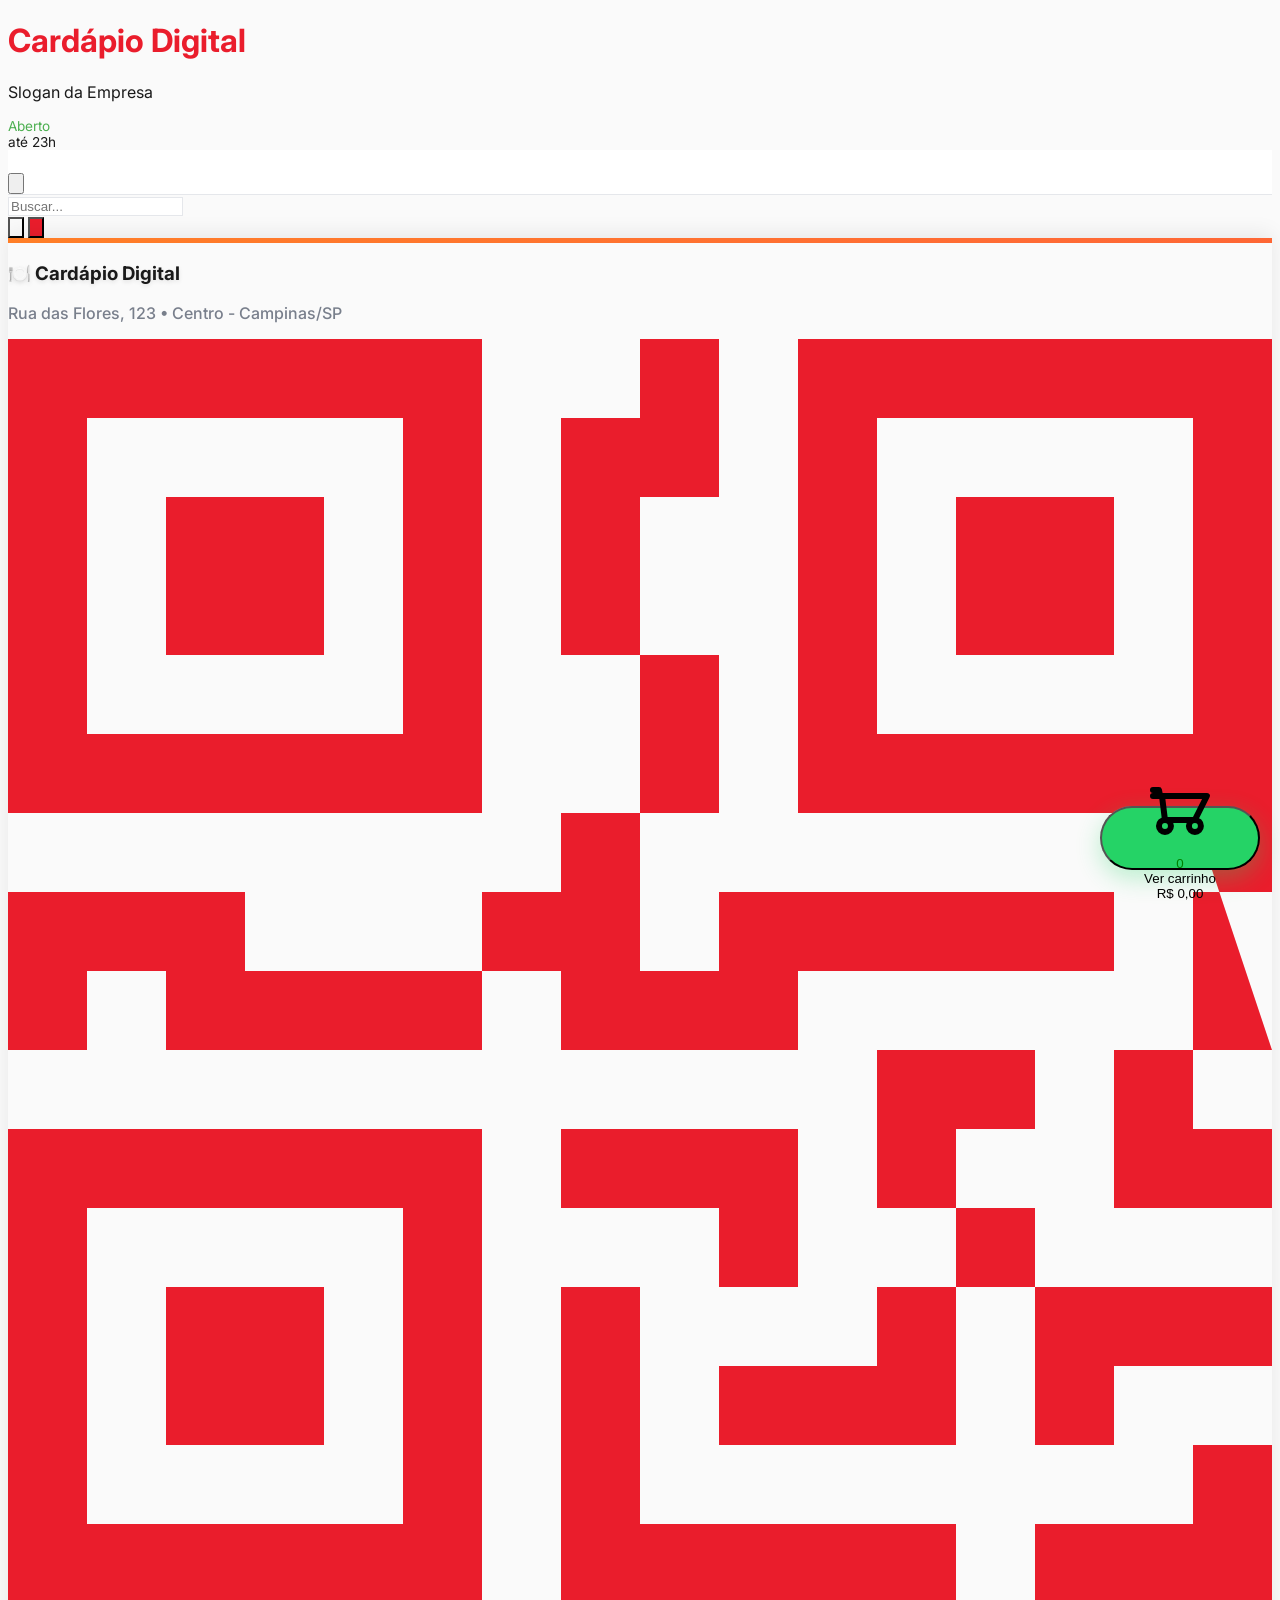
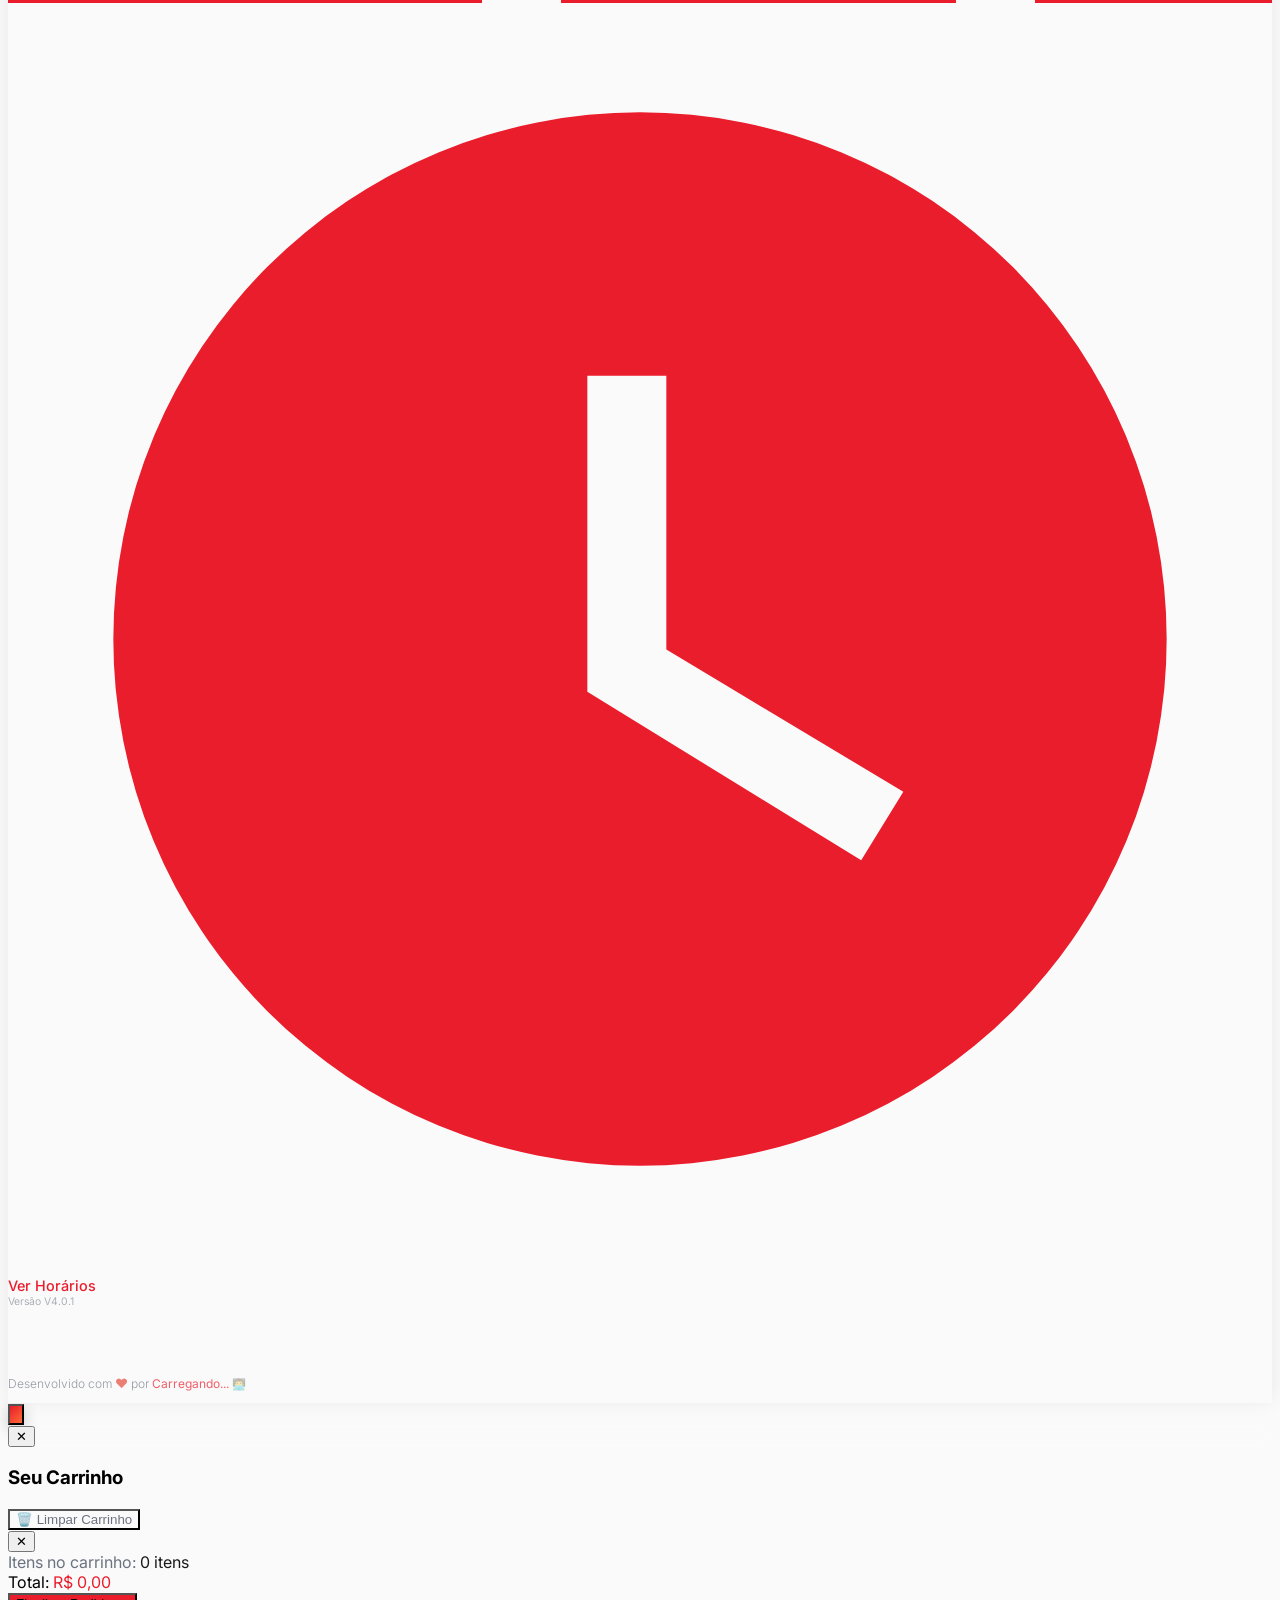
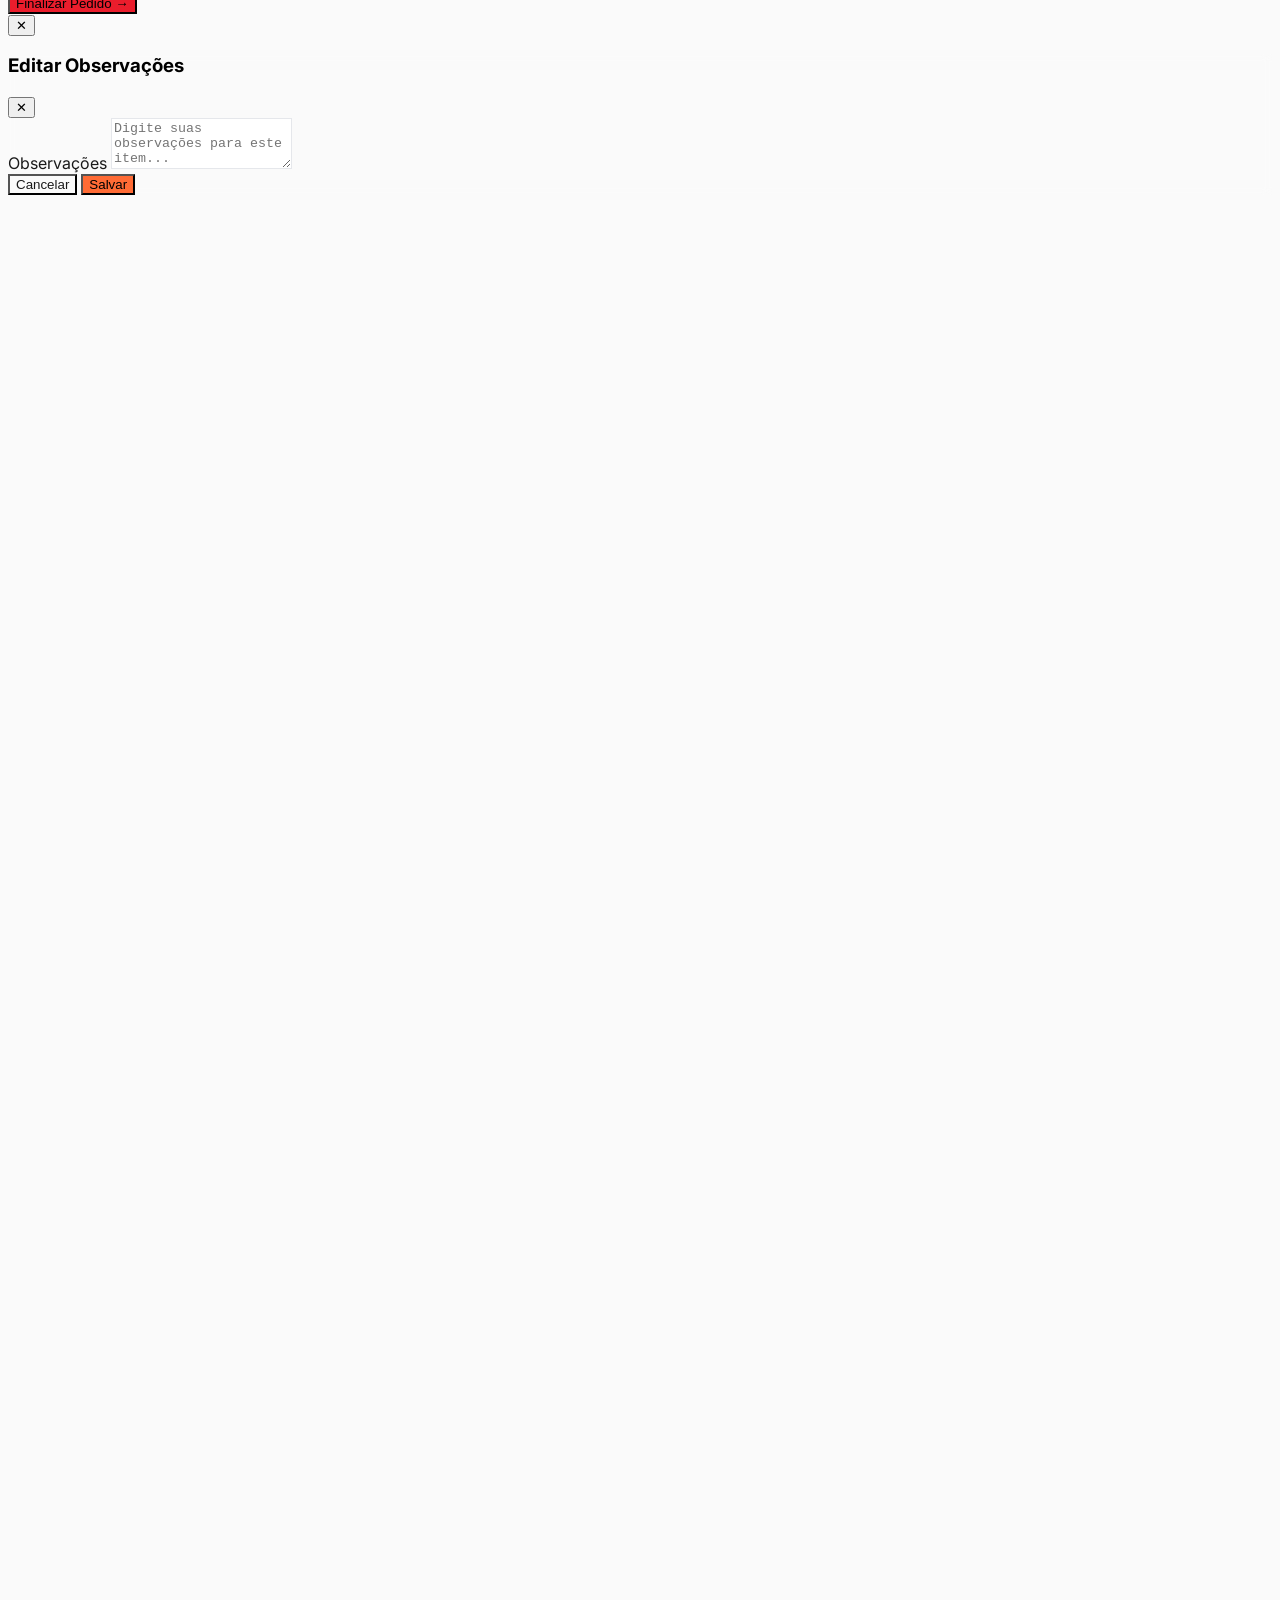
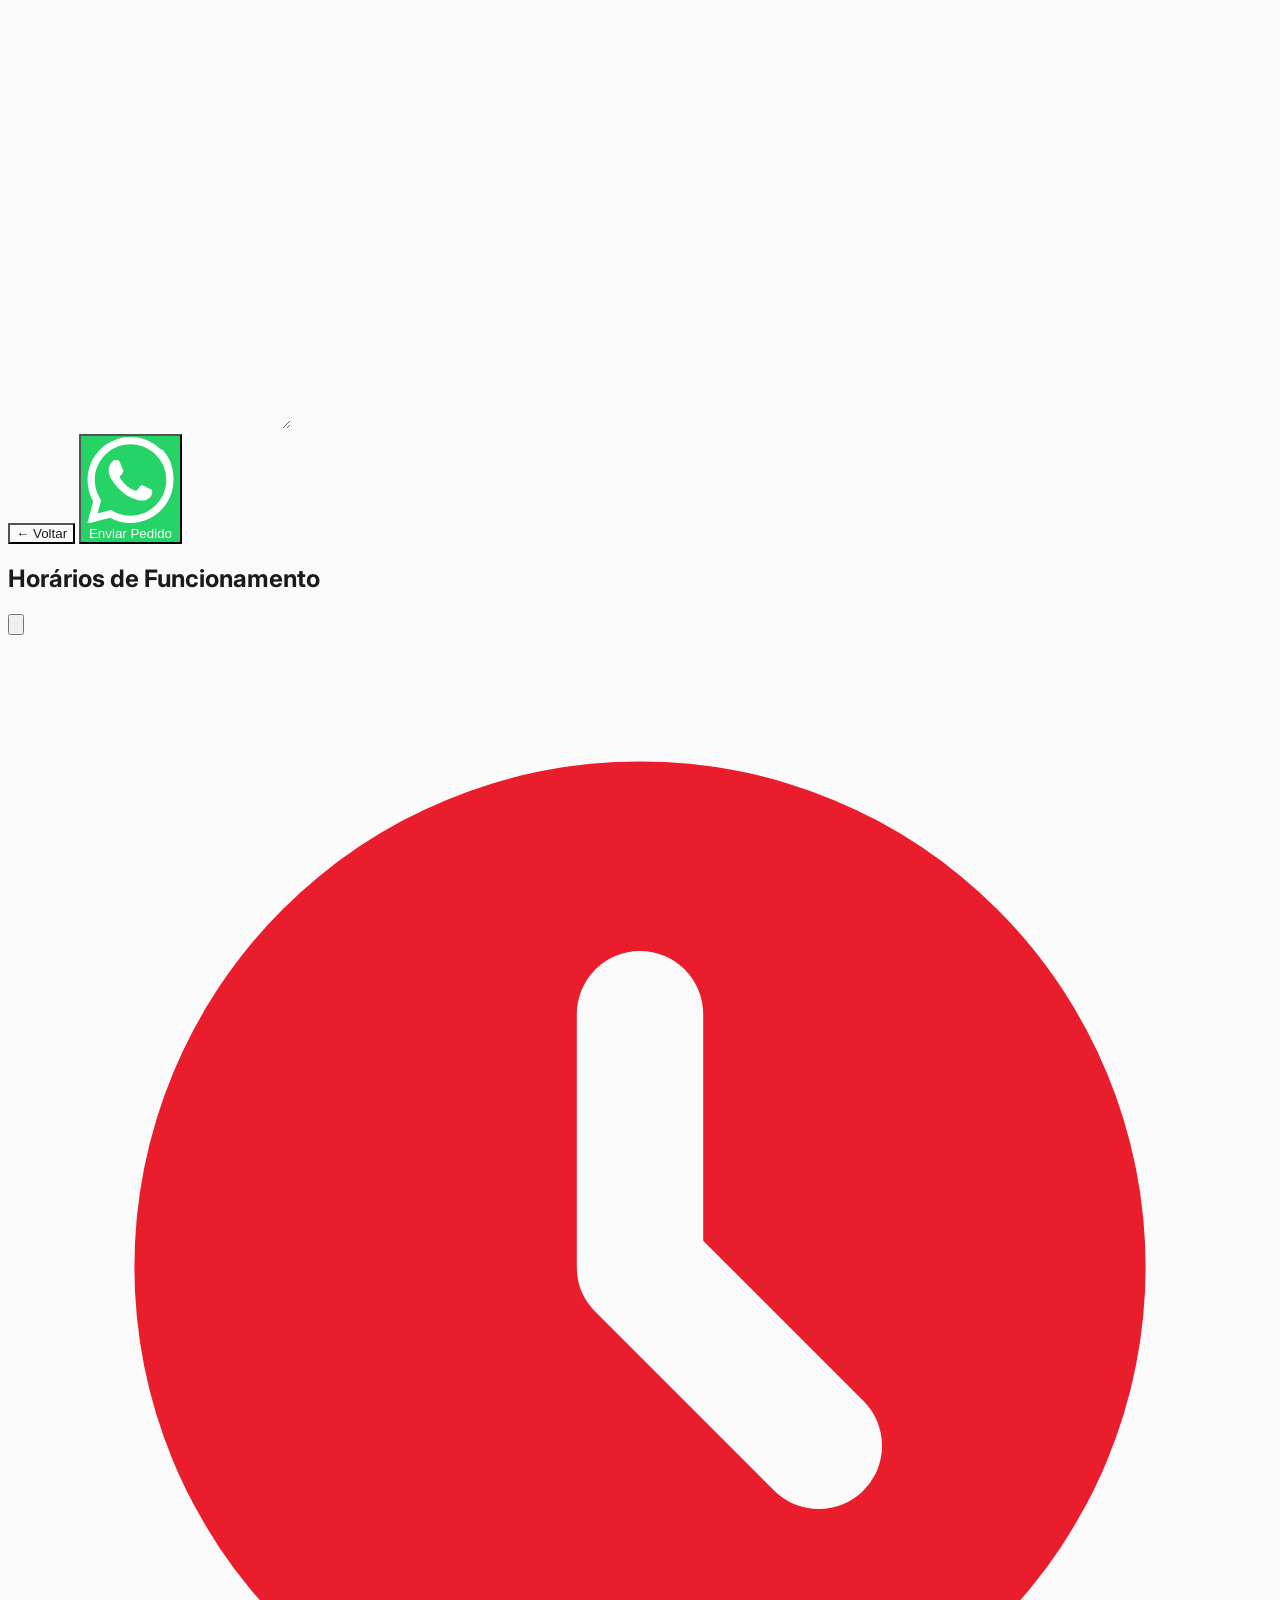
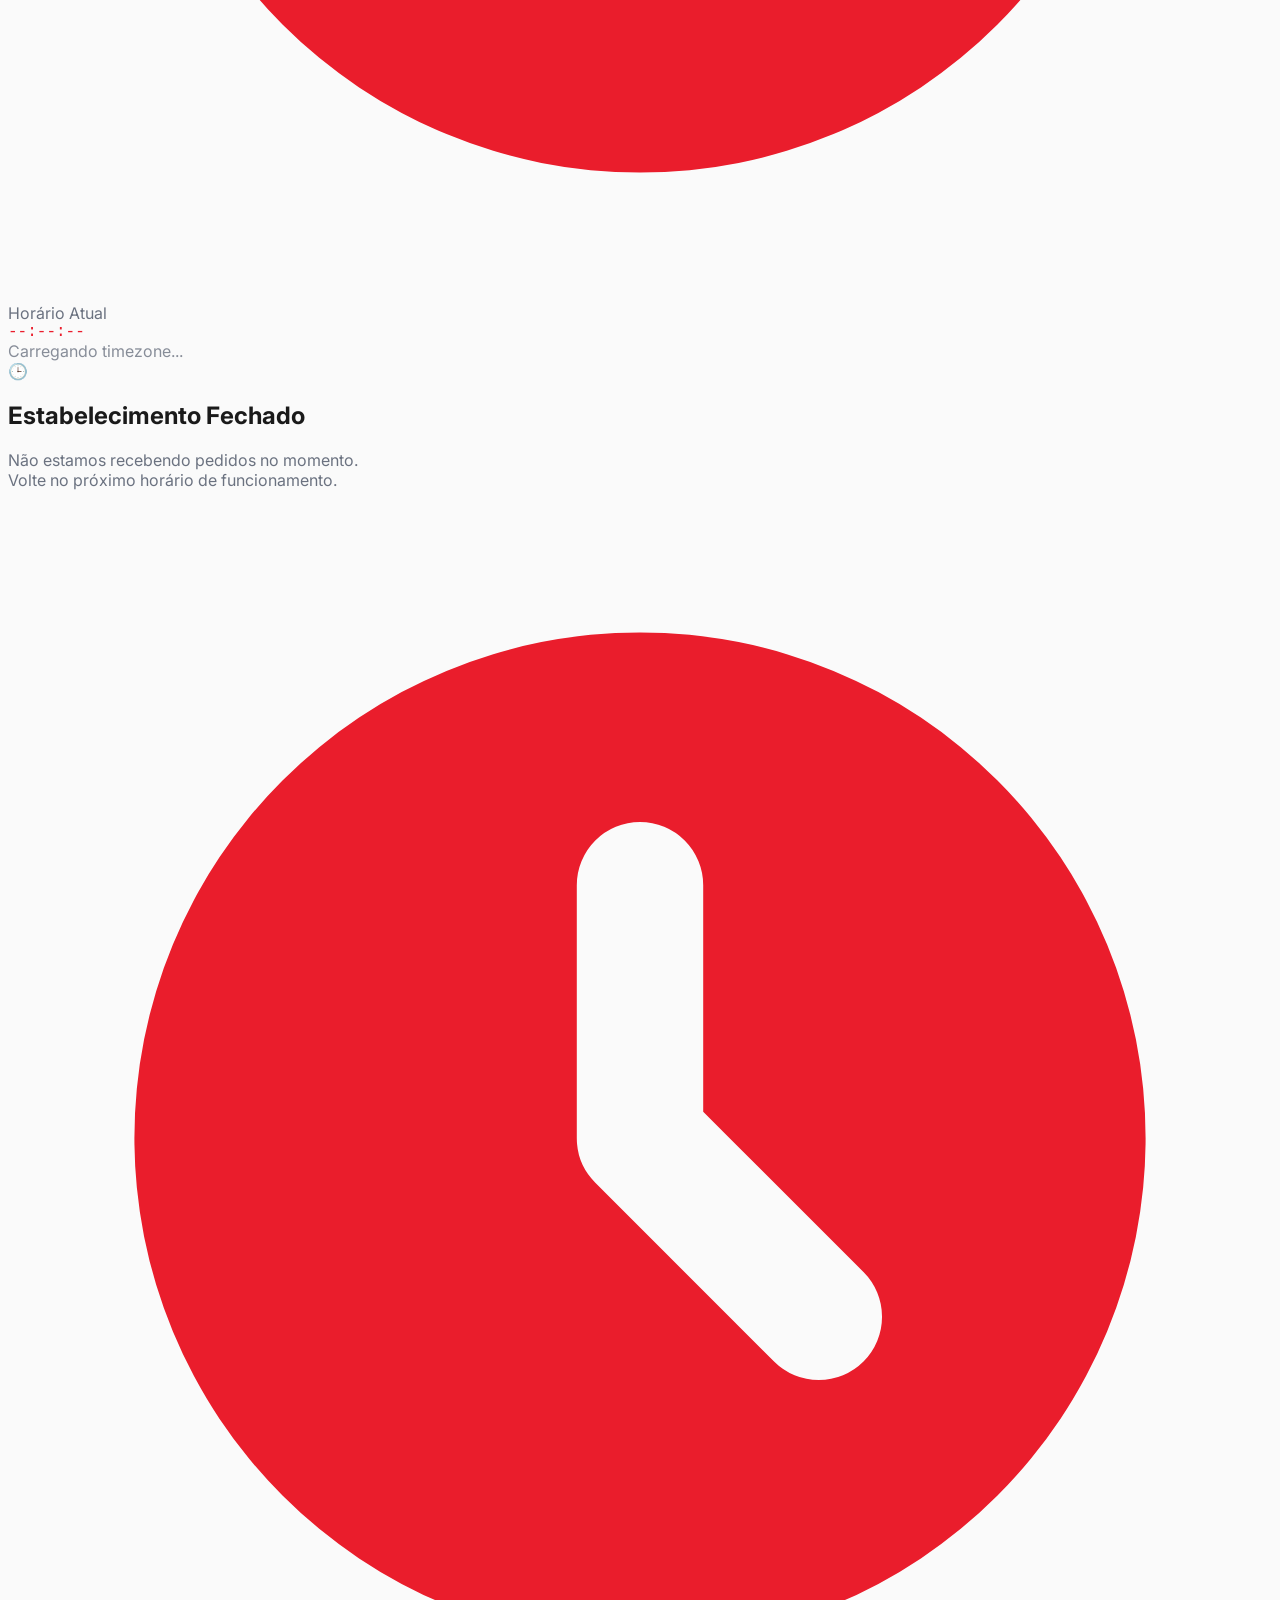
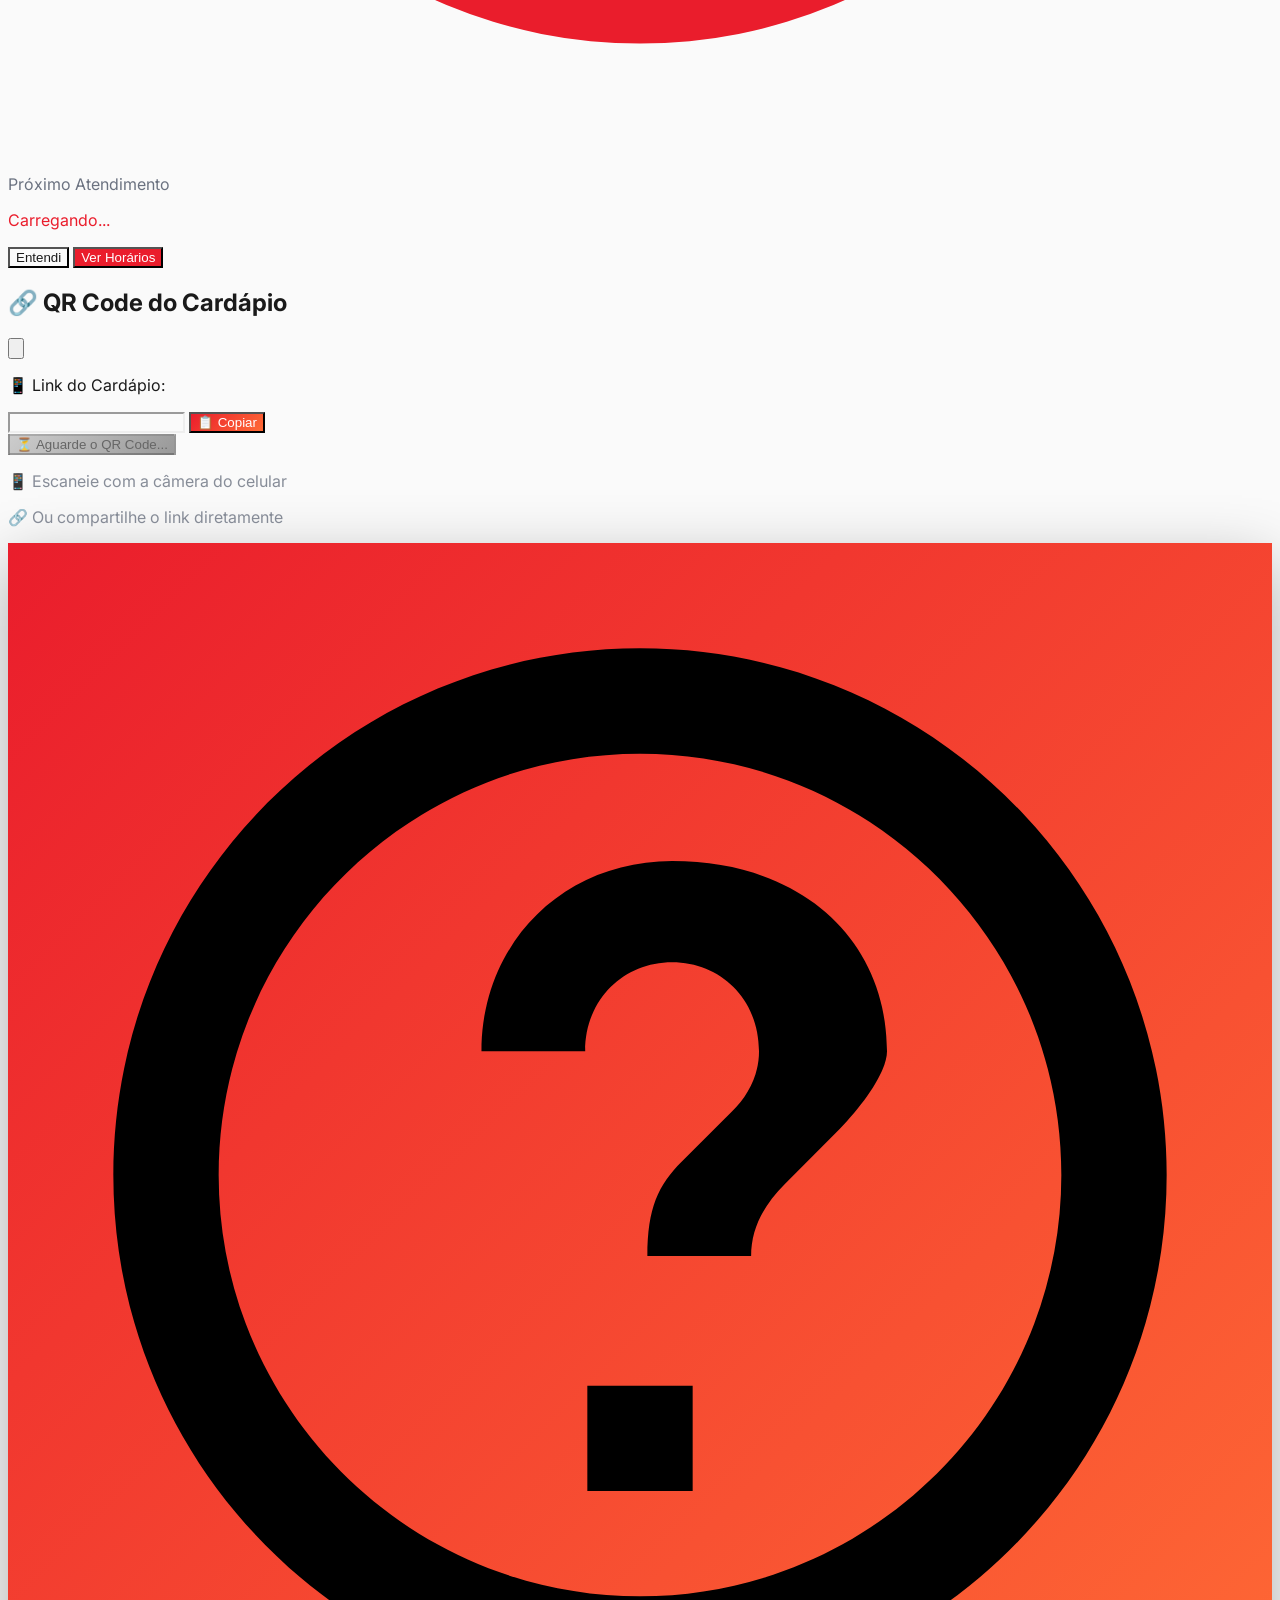
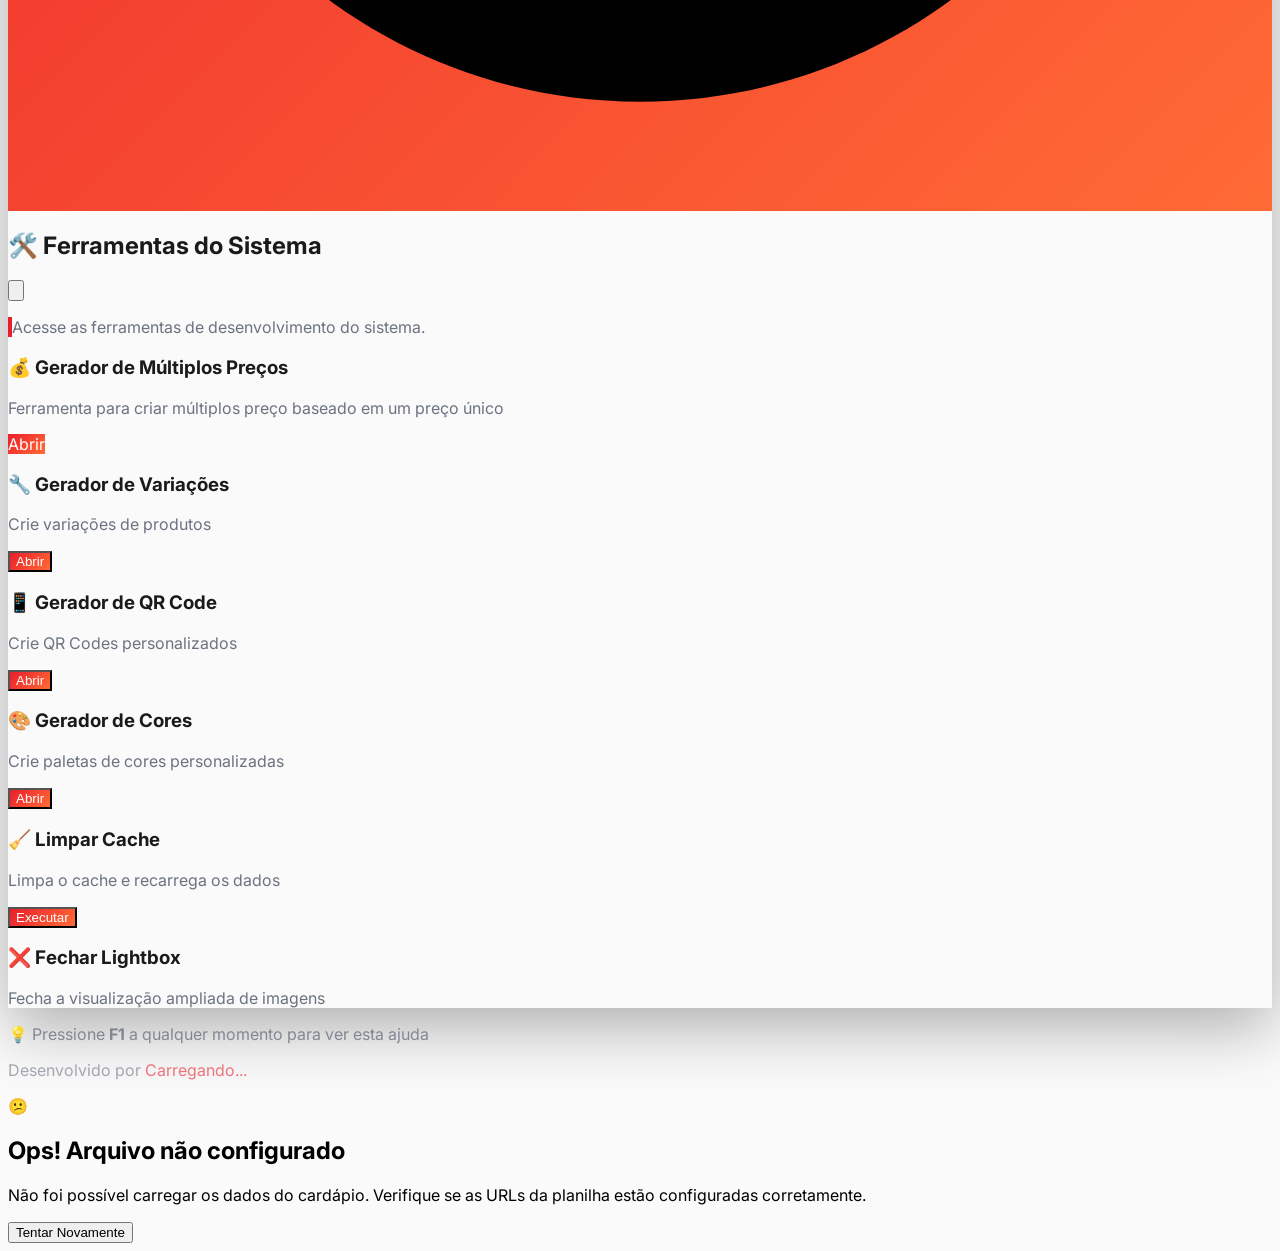
==== index.html @ f6f0120b "OTOPADO" ====
<!--
//====================================================================\\
||                                                                   ||
||   CARDÁPIO SHEETS - V4.0.1  - 09/08/2025 - 21h30                 ||
||                                                                   ||
||    Desenvolvido com ❤️ por Dante Testa                            ||
||    www.dantetesta.com.br | WhatsApp: (19) 99802-9156              ||
||                                                                   ||
||    [!] AVISO IMPORTANTE                                           ||
||    Este código é propriedade intelectual de Dante Testa.          ||
||    Não utilize de forma pirata. Valorize o trabalho do            ||
||    desenvolvedor adquirindo uma licença legítima.                 ||
||                                                                   ||
||    [$] APOIE O DESENVOLVEDOR                                      ||
||    Ao comprar o original você apoia um profissional que           ||
||    também tem família e luta todo dia para pagar as contas.       ||
||    Não pegue atalhos - um dia a vida manda a conta das            ||
||    pequenas coisas erradas que fazemos.                           ||
||                                                                   ||
||    [$] Se este script te ajudou a ficar rico e quiser me          ||
||    enviar um presente financeiro: PIX dante.testa@gmail.com       ||
||                                                                   ||
||    [*] SUPORTE TÉCNICO [não gratuito]                             ||
||    Disponível via WhatsApp. Entre em contato para consultar       ||
||    valores e planos de suporte personalizados.                    ||
||                                                                   ||
||    "Código é poesia. Respeite o poeta."                           ||
||                                                                   ||
\\====================================================================//
-->
<!DOCTYPE html>
<html lang="pt-BR">
<head>
    <meta charset="UTF-8">
    <meta name="viewport" content="width=device-width, initial-scale=1.0">
    
    <meta http-equiv="Cache-Control" content="no-cache, no-store, must-revalidate">
    <meta http-equiv="Pragma" content="no-cache">
    <meta http-equiv="Expires" content="0">

    <!-- Resource hints for faster CSV fetching -->
    <link rel="preconnect" href="https://docs.google.com" crossorigin>
    <link rel="dns-prefetch" href="//docs.google.com">

    <title>Cardápio Sheets</title>

<!--   INSIRA ABAIXO AS TAGS DE SEO -->



<!--   INSIRA ACIMA AS TAGS DE SEO -->

    <script src="config.js"></script>
    <script>
        // Teste de carregamento do sistema localStorage
        document.addEventListener('DOMContentLoaded', function() {
            setTimeout(() => {
                debugLog('🧪 Testando sistema localStorage...');
                debugLog('✅ initializeStorageSystem:', typeof initializeStorageSystem);
                debugLog('✅ saveCartToStorage:', typeof saveCartToStorage);
                debugLog('✅ loadCartFromStorage:', typeof loadCartFromStorage);
                debugLog('✅ saveCouponToStorage:', typeof saveCouponToStorage);
                debugLog('✅ Sistema localStorage carregado com sucesso!');
            }, 500);
        });
    </script>
    <script src="https://cdn.tailwindcss.com"></script>
    <!-- QR Code Library -->
    <script src="https://cdn.jsdelivr.net/npm/qrcode@1.5.3/build/qrcode.min.js"></script>
    <style>
        @import url('https://fonts.googleapis.com/css2?family=Inter:wght@300;400;500;600;700&display=swap');
        
        /* ===== ANTI-FLASH: OCULTAR CONTEÚDO ATÉ CARREGAMENTO COMPLETO ===== */
        body {
            visibility: hidden;
        }
        
        body.loaded {
            visibility: visible;
        }
        
        /* Garantir que o preloader seja sempre visível */
        #preloader {
            visibility: visible !important;
        }
        
        /* Fallback: mostrar conteúdo após 10 segundos mesmo se JS falhar */
        body {
            animation: showContentFallback 0s 10s forwards;
        }
        
        @keyframes showContentFallback {
            to {
                visibility: visible;
            }
        }
        
        :root {
            /* ===== CORES PRINCIPAIS - ESTILO iFOOD ===== */
            --cor-primaria: #EA1D2C;           /* Vermelho iFood - mais quente e apetitoso */
            --cor-primaria-escura: #D01625;    /* Vermelho escuro iFood */
            --cor-secundaria: #FF6B35;         /* Laranja vibrante - estimula apetite */
            --cor-secundaria-escura: #E55A2B;  /* Laranja escuro */
            --cor-terciaria: #FFB800;          /* Amarelo dourado - para destaques */
            --cor-terciaria-escura: #E6A600;   /* Amarelo escuro */
            --cor-accent: #4CAF50;             /* Verde sucesso - confirmações */
            --cor-accent-escura: #45A049;      /* Verde escuro */
            --cor-whatsapp: #25D366;           /* Verde WhatsApp */
            --cor-whatsapp-escura: #128C7E;    /* Verde WhatsApp escuro */
            
            /* ===== CORES DE FUNDO - MAIS CLEAN ===== */
            --cor-fundo: #FAFAFA;              /* Fundo mais clean que branco puro */
            --cor-fundo-branco: #FFFFFF;       /* Branco puro para cards */
            --cor-fundo-card: #FFFFFF;         /* Cards em branco puro */
            --cor-fundo-modal: rgba(0, 0, 0, 0.9); /* Fundo modal escuro */
            
            /* ===== CORES DE TEXTO - MELHOR CONTRASTE ===== */
            --cor-texto: #1A1A1A;              /* Texto principal - mais escuro */
            --cor-texto-secundario: #6B7280;   /* Texto secundário */
            --cor-texto-claro: #9CA3AF;        /* Texto claro */
            --cor-texto-branco: #FFFFFF;       /* Texto branco */
            --cor-texto-destaque: #EA1D2C;     /* Texto destaque vermelho */
            
            /* ===== CORES DE BORDA - MAIS SUAVES ===== */
            --cor-borda: #E5E7EB;              /* Borda padrão */
            --cor-borda-clara: #F3F4F6;        /* Borda clara */
            --cor-borda-escura: #D1D5DB;       /* Borda escura */
            --cor-borda-destaque: #EA1D2C;     /* Borda destaque */
            
            /* ===== CORES DE ESTADO - FOOD FRIENDLY ===== */
            --cor-sucesso: #4CAF50;            /* Verde sucesso */
            --cor-sucesso-fundo: #E8F5E9;      /* Fundo verde claro */
            --cor-erro: #F44336;               /* Vermelho erro */
            --cor-erro-fundo: #FFEBEE;         /* Fundo vermelho claro */
            --cor-aviso: #FFB800;              /* Amarelo aviso */
            --cor-aviso-fundo: #FFF8E1;        /* Fundo amarelo claro */
            --cor-info: #2196F3;               /* Azul informação */
            --cor-info-fundo: #E3F2FD;         /* Fundo azul claro */
            
            /* ===== TRANSPARÊNCIAS - MAIS MODERNAS ===== */
            --transparencia-backdrop: rgba(255, 255, 255, 0.95); /* Backdrop blur */
            --transparencia-sombra: rgba(0, 0, 0, 0.08);          /* Sombra padrão mais sutil */
            --transparencia-sombra-forte: rgba(0, 0, 0, 0.12);    /* Sombra forte */
            --transparencia-hover: rgba(234, 29, 44, 0.08);       /* Hover com cor primária */
            --transparencia-whatsapp: rgba(37, 211, 102, 0.3);    /* Sombra WhatsApp */
            --transparencia-whatsapp-escura: rgba(18, 140, 126, 0.4); /* Sombra WhatsApp escura */
            --transparencia-primaria: rgba(234, 29, 44, 0.1);     /* Transparência primária */
            --transparencia-secundaria: rgba(255, 107, 53, 0.1);  /* Transparência secundária */
            
            /* ===== SOMBRAS - ESTILO iFOOD ===== */
            --sombra-card: 0 4px 12px rgba(0, 0, 0, 0.08);        /* Sombra card mais sutil */
            --sombra-card-hover: 0 8px 24px rgba(0, 0, 0, 0.12);  /* Sombra hover */
            --sombra-botao: 0 4px 16px rgba(234, 29, 44, 0.3);    /* Sombra botão colorida */
            --sombra-botao-hover: 0 6px 20px rgba(234, 29, 44, 0.4); /* Sombra botão hover */
            --sombra-modal: 0 20px 60px rgba(0, 0, 0, 0.5);       /* Sombra modal */
            --sombra-toast: 0 10px 25px rgba(0, 0, 0, 0.15);      /* Sombra toast */
            
            /* ===== GRADIENTES MODERNOS - ESTILO iFOOD ===== */
            --gradiente-primario: linear-gradient(135deg, #EA1D2C 0%, #FF6B35 100%);     /* Vermelho para laranja */
            --gradiente-secundario: linear-gradient(135deg, #FF6B35 0%, #FFB800 100%);   /* Laranja para amarelo */
            --gradiente-terciario: linear-gradient(135deg, #FFB800 0%, #FFC107 100%);    /* Amarelo dourado */
            --gradiente-sucesso: linear-gradient(135deg, #4CAF50 0%, #66BB6A 100%);      /* Verde sucesso */
            --gradiente-whatsapp: linear-gradient(135deg, #25D366 0%, #128C7E 100%);     /* WhatsApp */
            --gradiente-card: linear-gradient(135deg, #FFFFFF 0%, #FAFAFA 100%);         /* Card sutil */
            
            /* ===== GRADIENTES HOVER - MAIS INTENSOS ===== */
            --gradiente-primario-hover: linear-gradient(135deg, #D01625 0%, #E55A2B 100%);
            --gradiente-secundario-hover: linear-gradient(135deg, #E55A2B 0%, #E6A600 100%);
            --gradiente-sucesso-hover: linear-gradient(135deg, #45A049 0%, #5CB85C 100%);
        }
        
        body { font-family: 'Inter', sans-serif; }
        
        .category-nav {
            backdrop-filter: blur(10px);
            background: rgba(255, 255, 255, 0.95);
            border-bottom: 1px solid var(--cor-borda);
        }
        
        /* Ajuste de posicionamento para mobile */
        @media (max-width: 768px) {
            .category-nav {
                top: 88px !important;
            }
        }
        
        /* Melhorar renderização no desktop */
        @media (min-width: 769px) {
            .category-nav {
                background: rgba(255, 255, 255, 0.98);
                backdrop-filter: blur(8px);
            }
        }
        
        /* Setas de navegação das categorias */
        .nav-arrow {
            transition: opacity 0.3s ease, transform 0.2s ease;
        }
        .nav-arrow:hover {
            transform: scale(1.05);
        }
        .nav-arrow:active {
            transform: scale(0.95);
        }
        
        /* Smooth scroll para o container das categorias */
        #category-nav {
            scroll-behavior: smooth;
        }
        
        /* Garantir que as setas fiquem fixas */
        #nav-arrow-left,
        #nav-arrow-right {
            flex-shrink: 0;
        }
        
        .category-item {
            transition: all 0.3s ease;
            white-space: nowrap;
        }
        
        /* Hide scrollbar for category navigation */
        .scrollbar-hide {
            -ms-overflow-style: none;  /* Internet Explorer 10+ */
            scrollbar-width: none;  /* Firefox */
        }
        
        .scrollbar-hide::-webkit-scrollbar {
            display: none;  /* Safari and Chrome */
        }
        
        .category-item.active {
            background: var(--cor-primaria);
            color: var(--cor-texto-branco);
        }
        
        /* Estilo específico para o botão de busca (lupa) */
        .search-button {
            display: inline-flex;
            align-items: center;
            justify-content: center;
            min-width: 40px;
            height: 40px;
            padding: 0 12px;
            border-radius: 20px;
            border: 1px solid #cbd5e1;
            background: #f8fafc;
            color: #64748b;
            transition: all 0.2s cubic-bezier(0.4, 0, 0.2, 1);
            cursor: pointer;
        }
        
        .search-button:hover {
            background: #e2e8f0;
            border-color: #94a3b8;
            color: #475569;
        }
        
        .search-button:active {
            background: #cbd5e1;
        }
        
        /* Responsividade para o botão de busca */
        @media (max-width: 768px) {
            .search-button {
                min-width: 36px;
                height: 36px;
                padding: 0 10px;
            }
        }
        
        @media (max-width: 480px) {
            .search-button {
                min-width: 34px;
                height: 34px;
                padding: 0 8px;
            }
        }
        
        .food-card {
            transition: all 0.3s ease;
            cursor: pointer;
        }
        
        .food-card:hover {
            transform: translateY(-2px);
            box-shadow: var(--sombra-card);
        }
        
        .cart-fab {
            position: fixed;
            bottom: 30px;
            right: 20px;
            z-index: 1000;
            transition: all 0.3s ease;
            display: flex;
            align-items: center;
            justify-content: center;
            min-width: 160px;
            height: 64px;
            border-radius: 32px;
            box-shadow: 0 8px 25px var(--transparencia-whatsapp);
            backdrop-filter: blur(10px);
        }
        
        .cart-fab:hover {
            transform: scale(1.05);
            box-shadow: 0 12px 35px var(--transparencia-whatsapp-escura);
        }
        
        .modal-overlay {
            backdrop-filter: blur(5px);
        }
        
        .quantity-btn {
            transition: all 0.2s ease;
        }
        
        .quantity-btn:active {
            transform: scale(0.95);
        }
        
        .modal-footer {
            position: sticky;
            bottom: 0;
            background: var(--cor-fundo-branco);
            border-top: 1px solid var(--cor-borda);
            padding: 16px 20px;
            margin: 0 -24px -24px -24px;
            border-radius: 0 0 16px 16px;
            box-shadow: 0 -4px 6px -1px var(--transparencia-sombra);
            z-index: 10;
        }
        
        @media (max-width: 640px) {
            #header-slogan {
                font-size: 0.65rem !important;
            }
        }
        
        @media (max-width: 480px) {
            .modal-footer {
                padding: 16px 20px;
                margin: 0 -20px -20px -20px;
            }
        }
        
        .slide-up {
            animation: slideUp 0.3s ease-out;
        }
        
        @keyframes slideUp {
            from {
                opacity: 0;
                transform: translateY(20px);
            }
            to {
                opacity: 1;
                transform: translateY(0);
            }
        }
        
        /* ===== CUPOM EXPANSÍVEL - TRANSIÇÕES SUAVES ===== */
        .coupon-toggle-btn {
            transition: all 0.3s ease;
            cursor: pointer;
            user-select: none;
        }
        
        .coupon-toggle-btn:hover {
            background-color: var(--cor-fundo-card);
            transform: translateY(-1px);
            box-shadow: var(--sombra-card);
        }
        
        .coupon-toggle-btn:active {
            transform: translateY(0);
        }
        
        .coupon-field-container {
            max-height: 0;
            opacity: 0;
            overflow: hidden;
            transition: all 0.3s cubic-bezier(0.4, 0, 0.2, 1);
        }
        
        .coupon-arrow {
            transition: transform 0.3s cubic-bezier(0.4, 0, 0.2, 1);
        }
        
        .bounce {
            animation: bounce 0.6s ease;
        }
        @keyframes bounce {
            0%, 20%, 50%, 80%, 100% {
                transform: translateY(0);
            }
            40% {
                transform: translateY(-10px);
            }
            60% {
                transform: translateY(-5px);
            }
        }
        
        .shake {
            animation: shake 0.6s ease-in-out;
        }
        
        @keyframes shake {
            0%, 100% { transform: translateX(0); }
            10%, 30%, 50%, 70%, 90% { transform: translateX(-8px); }
            20%, 40%, 60%, 80% { transform: translateX(8px); }
        }
        
        .shake-animation {
            animation: shake 0.5s ease-in-out;
        }
        
        .field-error {
            border-color: var(--cor-erro) !important;
            background-color: var(--cor-erro-fundo) !important;
            box-shadow: 0 0 0 3px rgba(239, 68, 68, 0.2) !important;
            border-width: 2px !important;
        }
        
        .error-message {
            color: var(--cor-erro);
            font-size: 0.875rem;
            margin-top: 0.5rem;
            display: flex;
            align-items: center;
            gap: 0.5rem;
            font-weight: 500;
            animation: slideDown 0.3s ease-out;
        }
        
        @keyframes slideDown {
            from {
                opacity: 0;
                transform: translateY(-10px);
            }
            to {
                opacity: 1;
                transform: translateY(0);
            }
        }
        
        @keyframes gradientRotate {
            0% {
                background-position: 0% 50%, 0% 0%;
            }
            25% {
                background-position: 0% 50%, 100% 0%;
            }
            50% {
                background-position: 0% 50%, 100% 100%;
            }
            75% {
                background-position: 0% 50%, 0% 100%;
            }
            100% {
                background-position: 0% 50%, 0% 0%;
            }
        }
        
        @keyframes smoothSpin {
            0% {
                transform: rotate(0deg);
            }
            100% {
                transform: rotate(360deg);
            }
        }
        
        .toast {
            position: fixed;
            top: 20px;
            left: 50%;
            transform: translateX(-50%);
            z-index: 9999;
            max-width: 400px;
            width: 90%;
            padding: 16px 20px;
            border-radius: 12px;
            box-shadow: var(--sombra-toast);
            backdrop-filter: blur(10px);
            animation: toastSlideIn 0.4s ease-out;
        }
        
        .toast-error {
            background: var(--gradiente-primario);
            color: var(--cor-texto-branco);
            border: 1px solid rgba(255,255,255,0.2);
        }
        
        .toast-success {
            background: linear-gradient(135deg, var(--cor-primaria), var(--cor-secundaria)) !important;
            color: white !important;
            border: 1px solid rgba(255,255,255,0.2);
            box-shadow: 0 8px 25px rgba(0, 0, 0, 0.2) !important;
        }
        
        /* Lightbox Styles */
        .lightbox {
            position: fixed;
            top: 0;
            left: 0;
            width: 100%;
            height: 100%;
            background: var(--cor-fundo-modal);
            display: flex;
            align-items: center;
            justify-content: center;
            z-index: 9999;
            opacity: 0;
            visibility: hidden;
            transition: all 0.3s ease;
        }
        
        .lightbox.active {
            opacity: 1;
            visibility: visible;
        }
        
        .lightbox-content {
            position: relative;
            max-width: 90vw;
            max-height: 90vh;
            transform: scale(0.8);
            transition: transform 0.3s ease;
        }
        
        .lightbox.active .lightbox-content {
            transform: scale(1);
        }
        
        .lightbox-image {
            max-width: 100%;
            max-height: 100%;
            object-fit: contain;
            border-radius: 8px;
        }
        
        .lightbox-close {
            position: absolute;
            top: -40px;
            right: 0;
            background: rgba(255, 255, 255, 0.9);
            border: none;
            border-radius: 50%;
            width: 32px;
            height: 32px;
            display: flex;
            align-items: center;
            justify-content: center;
            cursor: pointer;
            font-size: 18px;
            font-weight: bold;
            color: var(--cor-texto);
            transition: all 0.2s ease;
        }
        
        .lightbox-close:hover {
            background: var(--cor-fundo-branco);
            transform: scale(1.1);
        }
        
        .lightbox-title {
            position: absolute;
            bottom: -40px;
            left: 0;
            right: 0;
            text-align: center;
            color: var(--cor-texto-branco);
            font-size: 16px;
            font-weight: 500;
        }
           
        
        .toast-warning {
            background: var(--gradiente-terciario);
            color: var(--cor-texto-branco);
            border: 1px solid rgba(255,255,255,0.2);
        }
        @keyframes toastSlideIn {
            from {
                opacity: 0;
                transform: translate(-50%, -20px);
            }
            to {
                opacity: 1;
                transform: translate(-50%, 0);
            }
        }
        
        .toast-exit {
            animation: toastSlideOut 0.3s ease-in forwards;
        }
        
        @keyframes toastSlideOut {
            to {
                opacity: 0;
                transform: translate(-50%, -20px);
            }
        }
        
        /* Lazy Loading Styles */
        .lazy-image {
            opacity: 0;
            transition: opacity 0.3s ease;
        }
        
        .lazy-image.loaded {
            opacity: 1;
        }
        
        @keyframes shimmer {
            0% {
                background-position: -200% 0;
            }
            100% {
                background-position: 200% 0;
            }
        }
        
        /* Checkout disabled styles */
        .checkout-disabled .add-to-cart-btn,
        .checkout-disabled .quantity-controls,
        .checkout-disabled .cart-fab,
        .checkout-disabled .cart-count,
        .checkout-disabled .add-btn,
        .checkout-disabled .modal-footer,
        .checkout-disabled .quantity-btn {
            display: none !important;
        }
        
        .checkout-disabled .food-card {
            cursor: default;
        }
        
        .checkout-disabled .food-card:hover {
            transform: none;
        }
        
        /* Animação pulse para badge de desconto */
        @keyframes pulse {
            0% {
                transform: scale(1);
                opacity: 1;
            }
            50% {
                transform: scale(1.05);
                opacity: 0.9;
            }
            100% {
                transform: scale(1);
                opacity: 1;
            }
        }
        
     
    </style>



  
</head>
<body style="background-color: var(--cor-fundo) !important;">

  
   

    <!-- Header -->
    <header class="bg-white shadow-sm sticky top-0 z-40">
        <div class="max-w-4xl mx-auto px-4 py-4">
            <div class="flex items-center justify-between">
                <div class="flex items-center space-x-3 cursor-pointer hover:opacity-80 transition-opacity" onclick="window.location.reload()" title="Recarregar página">
                    <img id="header-logo" src="" alt="Logo" class="object-cover rounded-lg cursor-pointer" style="display: none; width: 55px; height: 55px;" onerror="this.style.display='none'" onclick="clearStorageAndReload()" title="Clique para limpar cache e recarregar">
                    <div>
                        <h1 id="header-company-name" class="text-base sm:text-2xl font-bold" style="color: var(--cor-primaria) !important;">Cardápio Digital</h1>
                        <p id="header-slogan" class="text-xs sm:text-base" style="color: var(--cor-texto) !important;" >Slogan da Empresa</p>
                    </div>
                </div>
                <div class="flex items-center space-x-3">
                    <div class="text-right cursor-pointer hover:bg-gray-50 p-2 rounded-lg transition-colors" onclick="openHoursModal()" id="hours-indicator" style="font-size: 0.85rem;">
                        <div class="flex items-center space-x-2">
                            <div id="status-dot" class="w-2 h-2 bg-green-500 rounded-full"></div>
                            <div class="font-medium" style="color: var(--cor-secundaria) !important;" id="status-text">Aberto</div>
                        </div>
                        <div style="color: var(--cor-texto) !important;" id="hours-text">até 23h</div>
                    </div>
                </div>
            </div>
        </div>
     
    </header>

    <!-- Categories Navigation -->
    <nav class="category-nav fixed top-[89px] left-0 right-0 z-30 bg-white" style="border-bottom: 1px solid var(--cor-borda) !important;">
        <div class="max-w-4xl mx-auto px-4 py-3">
            <div class="relative flex items-center">
                <!-- Seta Esquerda (Desktop apenas) -->
                <button id="nav-arrow-left" class="hidden md:flex items-center justify-center w-8 h-8 rounded-full bg-white shadow-md border border-gray-200 hover:bg-gray-50 transition-all duration-200 mr-2 z-10 nav-arrow" style="opacity: 0; pointer-events: none;">
                    <svg class="w-4 h-4 text-gray-600" fill="none" stroke="currentColor" viewBox="0 0 24 24">
                        <path stroke-linecap="round" stroke-linejoin="round" stroke-width="2" d="M15 19l-7-7 7-7"></path>
                    </svg>
                </button>
                
                <!-- Container das categorias -->
                <div class="flex space-x-2 overflow-x-auto scrollbar-hide flex-1" id="category-nav">
                    <!-- Categories will be populated dynamically from CSV data -->
                </div>
                
                <!-- Seta Direita (Desktop apenas) -->
                <button id="nav-arrow-right" class="hidden md:flex items-center justify-center w-8 h-8 rounded-full bg-white shadow-md border border-gray-200 hover:bg-gray-50 transition-all duration-200 ml-2 z-10 nav-arrow">
                    <svg class="w-4 h-4 text-gray-600" fill="none" stroke="currentColor" viewBox="0 0 24 24">
                        <path stroke-linecap="round" stroke-linejoin="round" stroke-width="2" d="M9 5l7 7-7 7"></path>
                    </svg>
                </button>
            </div>
        </div>
    </nav>

    <!-- Menu Content -->
    <main class="max-w-4xl mx-auto px-4 py-6 pb-4 mt-[80px]">
        <!-- Search -->
        <div class="mb-6">
            <div class="relative">
                <input type="text" id="search" placeholder="Buscar..." autocomplete="off" 
                       class="w-full pl-4 pr-20 py-3 rounded-lg focus:ring-2 focus:border-transparent" style="border: 1px solid var(--cor-borda) !important; --tw-ring-color: var(--cor-primaria) !important;">
                <div class="absolute right-2 top-2 flex space-x-2">
                    <button id="clear-search" onclick="clearSearch()" class="hidden rounded-full w-8 h-8 flex items-center justify-center transition-colors" style="background-color: var(--cor-fundo-secundario) !important; color: var(--cor-texto-secundario) !important;" title="Limpar busca" onmouseover="this.style.backgroundColor='var(--cor-borda)'" onmouseout="this.style.backgroundColor='var(--cor-fundo-secundario)'">
                        <svg class="w-4 h-4" fill="none" stroke="currentColor" viewBox="0 0 24 24">
                            <path stroke-linecap="round" stroke-linejoin="round" stroke-width="2" d="M6 18L18 6M6 6l12 12"></path>
                        </svg>
                    </button>
                    <button id="search-btn" onclick="performSearch()" class="rounded-full w-8 h-8 flex items-center justify-center transition-colors" style="background-color: var(--cor-primaria) !important; color: white !important;" title="Pesquisar" onmouseover="this.style.backgroundColor='var(--cor-primaria-hover)'" onmouseout="this.style.backgroundColor='var(--cor-primaria)'">
                        <svg class="w-4 h-4" fill="none" stroke="currentColor" viewBox="0 0 24 24">
                            <path stroke-linecap="round" stroke-linejoin="round" stroke-width="2" d="M21 21l-6-6m2-5a7 7 0 11-14 0 7 7 0 0114 0z"></path>
                        </svg>
                    </button>
                </div>
            </div>
        </div>

        <!-- Menu Sections -->
        <div id="menu-content">
            <!-- Sections will be populated here -->
        </div>
    </main>

    <!-- Google Review CTA -->
    <section id="google-reviews-section" class="py-12 mt-0" style="background: var(--cor-fundo) !important; display: none;">
        <div class="max-w-4xl mx-auto px-4 text-center">
            <div class="bg-white rounded-2xl p-8 shadow-xl">
                <div class="text-6xl mb-4">⭐</div>
                <h3 class="text-2xl font-bold mb-3" style="color: var(--cor-texto) !important;">Gostou da experiência?</h3>
                <p class="mb-6" style="color: var(--cor-texto-secundario) !important;">Sua avaliação nos ajuda a melhorar e alcançar mais pessoas!</p>
                <a id="google-reviews-link" href="" target="_blank" 
                   class="inline-flex items-center space-x-2 px-8 py-4 rounded-full font-bold text-lg transition-all transform hover:scale-105 shadow-lg" style="background-color: var(--cor-terciaria) !important; color: white !important;" onmouseover="this.style.backgroundColor='var(--cor-terciaria-hover)'" onmouseout="this.style.backgroundColor='var(--cor-terciaria)'">
                    <span>⭐</span>
                    <span>Avaliar no Google</span>
                </a>
               
            </div>
        </div>
    </section>
    <!-- Footer -->
    <footer class="py-8" style="background-color: var(--cor-fundo) !important; border-top: 5px solid transparent !important; background-image: linear-gradient(var(--cor-fundo), var(--cor-fundo)), linear-gradient(45deg, var(--cor-primaria), var(--cor-secundaria), var(--cor-terciaria), var(--cor-secundaria), var(--cor-primaria)) !important; background-origin: border-box !important; background-clip: padding-box, border-box !important; background-size: 100% 100%, 400% 400% !important; box-shadow: 0 -4px 20px rgba(0, 0, 0, 0.08) !important; position: relative; overflow: hidden;">
        <div class="max-w-4xl mx-auto px-4">
            <!-- Main Info -->
            <div class="text-center mb-6">
                <div class="mb-3">
                    <h3 id="footer-company-name" class="text-2xl font-bold" style="color: var(--cor-texto) !important; font-weight: 700; text-shadow: 0 2px 4px rgba(0, 0, 0, 0.1);">🍽️ Cardápio Digital</h3>
                </div>
                <p id="footer-address" class="mb-4 text-sm" style="color: var(--cor-texto-secundario) !important; font-weight: 500; opacity: 0.9;">Rua das Flores, 123 • Centro - Campinas/SP</p>
                
                <!-- Contact & Hours in compact format -->
                <div class="flex flex-wrap justify-center items-center gap-6 text-sm mb-6" style="color: var(--cor-texto-secundario) !important;">
                    <a id="footer-phone" href="" class="flex items-center space-x-2 transition-all duration-300" style="display: none; color: var(--cor-primaria) !important; text-decoration: none; font-weight: 500;" onmouseover="this.style.color='var(--cor-secundaria)'; this.style.transform='translateY(-2px)'" onmouseout="this.style.color='var(--cor-primaria)'; this.style.transform='translateY(0)'">
                        <svg class="w-5 h-5" fill="currentColor" viewBox="0 0 24 24" style="color: var(--cor-primaria) !important; transition: all 0.3s ease;">
                            <path d="M6.62,10.79C8.06,13.62 10.38,15.94 13.21,17.38L15.41,15.18C15.69,14.9 16.08,14.82 16.43,14.93C17.55,15.3 18.75,15.5 20,15.5A1,1 0 0,1 21,16.5V20A1,1 0 0,1 20,21A17,17 0 0,1 3,4A1,1 0 0,1 4,3H7.5A1,1 0 0,1 8.5,4C8.5,5.25 8.7,6.45 9.07,7.57C9.18,7.92 9.1,8.31 8.82,8.59L6.62,10.79Z"/>
                        </svg>
                        <span style="color: var(--cor-primaria) !important; transition: color 0.3s ease;"></span>
                    </a>

                    <div id="footer-email" class="cursor-pointer transition-all duration-300" style="display: none; color: var(--cor-primaria) !important;" onclick="window.location.href='mailto:' + this.dataset.email" title="Enviar email" onmouseover="this.style.color='var(--cor-secundaria)'; this.style.transform='translateY(-2px)'" onmouseout="this.style.color='var(--cor-primaria)'; this.style.transform='translateY(0)'">
                        <svg class="w-5 h-5" fill="currentColor" viewBox="0 0 24 24" style="color: var(--cor-primaria) !important; transition: all 0.3s ease;">
                            <path d="M20 4H4c-1.1 0-1.99.9-1.99 2L2 18c0 1.1.9 2 2 2h16c1.1 0 2-.9 2-2V6c0-1.1-.9-2-2-2zm0 4l-8 5-8-5V6l8 5 8-5v2z"/>
                        </svg>
                    </div>
                    
                    <div id="footer-qrcode" class="cursor-pointer transition-all duration-300" style="color: var(--cor-primaria) !important;" onclick="openQRCodeModal()" title="Ver QR Code do cardápio" onmouseover="this.style.color='var(--cor-secundaria)'; this.style.transform='translateY(-2px)'" onmouseout="this.style.color='var(--cor-primaria)'; this.style.transform='translateY(0)'">
                        <svg class="w-5 h-5" fill="currentColor" viewBox="0 0 16 16" style="color: var(--cor-primaria) !important; transition: all 0.3s ease;">
                            <path d="M2 2h2v2H2z"/>
                            <path d="M6 0v6H0V0zM5 1H1v4h4zM4 12H2v2h2z"/>
                            <path d="M6 10v6H0v-6zm-5 1v4h4v-4zm11-9h2v2h-2z"/>
                            <path d="M10 0v6h6V0zm5 1v4h-4V1zM8 1V0h1v2H8v2H7V1zm0 5V4h1v2zM6 8V7h1V6h1v2h1V7h5v1h-4v1H7V8zm0 0v1H2V8H1v1H0V7h3v1zm10 1h-1V7h1v-1h-1zm-1 0h-1v2h2v-1h-1zm-4 0h2v1h-1v1h-1zm2 3v-1h-1v1h-1v1H9v1h3v-2zm0 0h3v1h-2v1h-1zm-4-1v1h1v-2H7v1z"/>
                            <path d="M7 12h1v3h4v1H7zm9 2v2h-3v-1h2v-1z"/>
                        </svg>
                    </div>
                    <!-- Indicador de Status Aberto/Fechado -->
                    <div id="open-status-indicator" class="flex items-center space-x-2 mb-2 px-3 py-2 rounded-lg transition-all duration-300" style="background-color: var(--cor-fundo-secundario); border: 1px solid var(--cor-borda); display: none;">
                        <div id="status-dot" class="w-3 h-3 rounded-full transition-all duration-300" style="background-color: #10B981;"></div>
                        <span id="status-text" class="text-sm font-medium" style="color: var(--cor-texto);">Verificando status...</span>
                    </div>
                    
                    <div class="flex items-center space-x-2 cursor-pointer transition-all duration-300" onclick="openHoursModal()" title="Ver horários de funcionamento" onmouseover="this.style.transform='translateY(-2px)'; this.querySelector('span').style.color='var(--cor-primaria)'" onmouseout="this.style.transform='translateY(0)'; this.querySelector('span').style.color='var(--cor-primaria)'">
                        <svg class="w-5 h-5" fill="currentColor" viewBox="0 0 24 24" style="color: var(--cor-primaria) !important; transition: all 0.3s ease;">
                            <path d="M12,2A10,10 0 0,0 2,12A10,10 0 0,0 12,22A10,10 0 0,0 22,12A10,10 0 0,0 12,2M16.2,16.2L11,13V7H12.5V12.2L17,14.9L16.2,16.2Z"/>
                        </svg>
                        <span class="font-medium" style="color: var(--cor-primaria) !important; font-weight: 500; transition: color 0.3s ease; font-size: 0.9em;">Ver Horários</span>
                    </div>
                </div>
                
                <!-- Social Icons -->
                <div class="flex justify-center space-x-3">
                    <a id="footer-instagram" href="" target="_blank" style="display: none; background: linear-gradient(135deg, var(--cor-primaria), var(--cor-secundaria)); color: white; padding: 0.75rem; border-radius: 50%; transition: all 0.3s ease; box-shadow: 0 4px 12px rgba(0, 0, 0, 0.15);" onmouseover="this.style.background='linear-gradient(135deg, var(--cor-secundaria), var(--cor-terciaria))'; this.style.transform='translateY(-3px) scale(1.05)'; this.style.boxShadow='0 8px 25px rgba(0, 0, 0, 0.2)'" onmouseout="this.style.background='linear-gradient(135deg, var(--cor-primaria), var(--cor-secundaria))'; this.style.transform='translateY(0) scale(1)'; this.style.boxShadow='0 4px 12px rgba(0, 0, 0, 0.15)'">
                        <svg class="w-5 h-5" fill="currentColor" viewBox="0 0 24 24" style="color: white;">
                            <path d="M12 2.163c3.204 0 3.584.012 4.85.07 3.252.148 4.771 1.691 4.919 4.919.058 1.265.069 1.645.069 4.849 0 3.205-.012 3.584-.069 4.849-.149 3.225-1.664 4.771-4.919 4.919-1.266.058-1.644.07-4.85.07-3.204 0-3.584-.012-4.849-.07-3.26-.149-4.771-1.699-4.919-4.92-.058-1.265-.07-1.644-.07-4.849 0-3.204.013-3.583.07-4.849.149-3.227 1.664-4.771 4.919-4.919 1.266-.057 1.645-.069 4.849-.069zm0-2.163c-3.259 0-3.667.014-4.947.072-4.358.2-6.78 2.618-6.98 6.98-.059 1.281-.073 1.689-.073 4.948 0 3.259.014 3.668.072 4.948.2 4.358 2.618 6.78 6.98 6.98 1.281.058 1.689.072 4.948.072 3.259 0 3.668-.014 4.948-.072 4.354-.2 6.782-2.618 6.979-6.98.059-1.28.073-1.689.073-4.948 0-3.259-.014-3.667-.072-4.947-.196-4.354-2.617-6.78-6.979-6.98-1.281-.059-1.69-.073-4.949-.073zm0 5.838c-3.403 0-6.162 2.759-6.162 6.162s2.759 6.163 6.162 6.163 6.162-2.759 6.162-6.163c0-3.403-2.759-6.162-6.162-6.162zm0 10.162c-2.209 0-4-1.79-4-4 0-2.209 1.791-4 4-4s4 1.791 4 4c0 2.21-1.791 4-4 4zm6.406-11.845c-.796 0-1.441.645-1.441 1.44s.645 1.44 1.441 1.44c.795 0 1.439-.645 1.439-1.40s-.644-1.44-1.439-1.44z"/>
                        </svg>
                    </a>
                    <a id="footer-facebook" href="" target="_blank" style="display: none; background: linear-gradient(135deg, var(--cor-primaria), var(--cor-secundaria)); color: white; padding: 0.75rem; border-radius: 50%; transition: all 0.3s ease; box-shadow: 0 4px 12px rgba(0, 0, 0, 0.15);" onmouseover="this.style.background='linear-gradient(135deg, var(--cor-secundaria), var(--cor-terciaria))'; this.style.transform='translateY(-3px) scale(1.05)'; this.style.boxShadow='0 8px 25px rgba(0, 0, 0, 0.2)'" onmouseout="this.style.background='linear-gradient(135deg, var(--cor-primaria), var(--cor-secundaria))'; this.style.transform='translateY(0) scale(1)'; this.style.boxShadow='0 4px 12px rgba(0, 0, 0, 0.15)'">
                        <svg class="w-5 h-5" fill="currentColor" viewBox="0 0 24 24" style="color: white;">
                            <path d="M24 12.073c0-6.627-5.373-12-12-12s-12 5.373-12 12c0 5.99 4.388 10.954 10.125 11.854v-8.385H7.078v-3.47h3.047V9.43c0-3.007 1.792-4.669 4.533-4.669 1.312 0 2.686.235 2.686.235v2.953H15.83c-1.491 0-1.956.925-1.956 1.874v2.25h3.328l-.532 3.47h-2.796v8.385C19.612 23.027 24 18.062 24 12.073z"/>
                        </svg>
                    </a>
                    <a id="footer-whatsapp" href="" target="_blank" style="display: none; background: linear-gradient(135deg, var(--cor-primaria), var(--cor-secundaria)); color: white; padding: 0.75rem; border-radius: 50%; transition: all 0.3s ease; box-shadow: 0 4px 12px rgba(0, 0, 0, 0.15);" onmouseover="this.style.background='linear-gradient(135deg, var(--cor-secundaria), var(--cor-terciaria))'; this.style.transform='translateY(-3px) scale(1.05)'; this.style.boxShadow='0 8px 25px rgba(0, 0, 0, 0.2)'" onmouseout="this.style.background='linear-gradient(135deg, var(--cor-primaria), var(--cor-secundaria))'; this.style.transform='translateY(0) scale(1)'; this.style.boxShadow='0 4px 12px rgba(0, 0, 0, 0.15)'">
                        <svg class="w-5 h-5" fill="currentColor" viewBox="0 0 24 24" style="color: white;">
                            <path d="M17.472 14.382c-.297-.149-1.758-.867-2.03-.967-.273-.099-.471-.148-.67.15-.197.297-.767.966-.94 1.164-.173.199-.347.223-.644.075-.297-.15-1.255-.463-2.39-1.475-.883-.788-1.48-1.761-1.653-2.059-.173-.297-.018-.458.13-.606.134-.133.298-.347.446-.52.149-.174.198-.298.298-.497.099-.198.05-.371-.025-.52-.075-.149-.669-1.612-.916-2.207-.242-.579-.487-.5-.669-.51-.173-.008-.371-.01-.57-.01-.198 0-.52.074-.792.372-.272.297-1.04 1.016-1.04 2.479 0 1.462 1.065 2.875 1.213 3.074.149.198 2.096 3.2 5.077 4.487.709.306 1.262.489 1.694.625.712.227 1.36.195 1.871.118.571-.085 1.758-.719 2.006-1.413.248-.694.248-1.289.173-1.413-.074-.124-.272-.198-.57-.347m-5.421 7.403h-.004a9.87 9.87 0 01-5.031-1.378l-.361-.214-3.741.982.998-3.648-.235-.374a9.86 9.86 0 01-1.51-5.26c.001-5.45 4.436-9.884 9.888-9.884 2.64 0 5.122 1.03 6.988 2.898a9.825 9.825 0 012.893 6.994c-.003 5.45-4.437 9.884-9.885 9.884m8.413-18.297A11.815 11.815 0 0012.05 0C5.495 0 .16 5.335.157 11.892c0 2.096.547 4.142 1.588 5.945L.057 24l6.305-1.654a11.882 11.882 0 005.683 1.448h.005c6.554 0 11.890-5.335 11.893-11.893A11.821 11.821 0 0020.893 3.488"/>
                        </svg>
                    </a>
                    <a id="footer-email-link" href="" style="display: none; background: linear-gradient(135deg, var(--cor-primaria), var(--cor-secundaria)); color: white; padding: 0.75rem; border-radius: 50%; transition: all 0.3s ease; box-shadow: 0 4px 12px rgba(0, 0, 0, 0.15);" onmouseover="this.style.background='linear-gradient(135deg, var(--cor-secundaria), var(--cor-terciaria))'; this.style.transform='translateY(-3px) scale(1.05)'; this.style.boxShadow='0 8px 25px rgba(0, 0, 0, 0.2)'" onmouseout="this.style.background='linear-gradient(135deg, var(--cor-primaria), var(--cor-secundaria))'; this.style.transform='translateY(0) scale(1)'; this.style.boxShadow='0 4px 12px rgba(0, 0, 0, 0.15)'">
                        <svg class="w-5 h-5" fill="currentColor" viewBox="0 0 24 24" style="color: white;">
                            <path d="M20 4H4c-1.1 0-1.99.9-1.99 2L2 18c0 1.1.9 2 2 2h16c1.1 0 2-.9 2-2V6c0-1.1-.9-2-2-2zm0 4l-8 5-8-5V6l8 5 8-5v2z"/>
                        </svg>
                    </a>
                    

                </div>
            </div>
            
            <!-- Versão do Aplicativo (discreto, abaixo dos ícones sociais) -->
            <div id="footer-app-version" class="text-center mt-2" style="color: var(--cor-texto-secundario) !important; opacity: 0.55; font-size: 0.65rem;">
                <span>Versão V4.0.1</span>
                
                <!-- <a href="#" onclick="openHelpModal(); return false;" title="Abrir atalhos (F1)" style="color: inherit; text-decoration: none;"
                   onmouseover="this.style.color='var(--cor-primaria)'; this.style.textDecoration='underline'"
                   onmouseout="this.style.color='var(--cor-texto-secundario)'; this.style.textDecoration='none'">
                    Atalhos
                </a> 
                <span aria-hidden="true" style="margin: 0 8px; opacity: 0.5;">•</span>
                <a href="#" onclick="clearStorageAndReload(); return false;" title="Limpar cache" style="color: inherit; text-decoration: none;"
                   onmouseover="this.style.color='var(--cor-primaria)'; this.style.textDecoration='underline'"
                   onmouseout="this.style.color='var(--cor-texto-secundario)'; this.style.textDecoration='none'">
                    Limpar cache
                </a>-->
            </div>

             <!-- Developer Credits -->
             <div id="footer-credits-container" class="border-t pt-6 text-center" style="border-color: rgba(200, 200, 200, 0.3) !important; margin-top: 2rem; padding-top: 1.5rem;">
                <p id="footer-credits" class="text-xs" style="color: var(--cor-texto-secundario) !important; font-weight: 300; opacity: 0.7; font-size: 0.75rem;">
                    <!-- Créditos serão preenchidos dinamicamente via CSV -->
                    Desenvolvido com <span style="color: #e74c3c; font-size: 0.8rem;">♥</span> por <a href="#" target="_blank" class="transition-all duration-300" style="color: var(--cor-primaria) !important; text-decoration: none; font-weight: 400; position: relative; font-size: 0.75rem;" onmouseover="this.style.color='var(--cor-secundaria)'; this.style.transform='translateY(-1px)'" onmouseout="this.style.color='var(--cor-primaria)'; this.style.transform='translateY(0)'">Carregando...</a> <span style="color: var(--cor-texto-secundario); opacity: 0.5; font-size: 0.7rem;">👨‍💻</span>
                </p>
                
       
            </div>
        </div>
    </footer>

    <!-- Share FAB -->
    <button id="share-fab" class="fixed left-4 text-white p-3 rounded-full shadow-lg z-50 transition-all duration-300" style="bottom: 92px; background: linear-gradient(135deg, var(--cor-primaria), var(--cor-secundaria)) !important; box-shadow: 0 4px 15px rgba(0, 0, 0, 0.2) !important;" onclick="shareGeneral()" title="Compartilhar cardápio" onmouseover="this.style.background='linear-gradient(135deg, var(--cor-secundaria), var(--cor-primaria))'; this.style.transform='translateY(-2px)'; this.style.boxShadow='0 8px 25px rgba(0, 0, 0, 0.3)'; this.querySelector('svg').style.animation='smoothSpin 0.6s ease-in'" onmouseout="this.style.background='linear-gradient(135deg, var(--cor-primaria), var(--cor-secundaria))'; this.style.transform='translateY(0)'; this.style.boxShadow='0 4px 15px rgba(0, 0, 0, 0.2)'; this.querySelector('svg').style.animation='none'">
        <svg class="w-5 h-5" fill="none" stroke="currentColor" viewBox="0 0 24 24" style="transition: all 0.3s ease;">
            <path stroke-linecap="round" stroke-linejoin="round" stroke-width="2" d="M8.684 13.342C8.886 12.938 9 12.482 9 12c0-.482-.114-.938-.316-1.342m0 2.684a3 3 0 110-2.684m0 2.684l6.632 3.316m-6.632-6l6.632-3.316m0 0a3 3 0 105.367-2.684 3 3 0 00-5.367 2.684zm0 9.316a3 3 0 105.367 2.684 3 3 0 00-5.367-2.684z"></path>
        </svg>
    </button>

    <!-- Cart FAB -->
    <button id="cart-fab" class="cart-fab text-white shadow-lg hidden" style="background-color: var(--cor-whatsapp) !important;" onclick="openCart()" onmouseover="this.style.backgroundColor='var(--cor-whatsapp-hover)'" onmouseout="this.style.backgroundColor='var(--cor-whatsapp)'">
        <div class="flex items-center space-x-4 px-5">
            <div class="relative">
                <svg class="w-9 h-9 flex-shrink-0" fill="none" stroke="currentColor" viewBox="0 0 24 24" style="margin-top: 6px;">
                    <path stroke-linecap="round" stroke-linejoin="round" stroke-width="2" d="M3 3h2l.4 2M7 13h10l4-8H5.4m1.6 8L6 5H3m4 8a2 2 0 100 4 2 2 0 000-4zm10 0a2 2 0 100 4 2 2 0 000-4z"/>
                </svg>
                <div id="cart-count" class="absolute -top-2 -right-2 bg-white rounded-full w-6 h-6 flex items-center justify-center text-sm font-bold border-2" style="color: green !important; border-color: green !important;">0</div>
            </div>
            <div class="text-left">
                <div class="text-xs opacity-90 font-medium">Ver carrinho</div>
                <div class="font-bold text-base" id="cart-total">R$ 0,00</div>
            </div>
        </div>
    </button>

    <!-- Product Modal -->
    <div id="product-modal" class="fixed inset-0 bg-black bg-opacity-50 modal-overlay hidden z-50" onclick="closeModal(event)">
        <div class="flex items-start justify-center min-h-screen p-4 pt-8">
            <div class="relative bg-white rounded-2xl w-full max-w-md slide-up max-h-[85vh] overflow-visible" onclick="event.stopPropagation()">
                <!-- Close Button positioned at modal edge -->
                <button onclick="closeModal()" class="absolute -top-3 -right-3 bg-white shadow-lg rounded-full p-2 text-gray-700 hover:text-gray-900 hover:bg-gray-50 transition-all duration-200 z-20 w-10 h-10 flex items-center justify-center font-bold text-xl">
                    ✕
                </button>
                <div class="overflow-y-auto overflow-x-hidden max-h-[85vh] rounded-2xl">
                     <div id="modal-content">
                         <!-- Modal content will be populated here -->
                     </div>
                 </div>
             </div>
         </div>
     </div>

    <!-- Cart Modal -->
    <div id="cart-modal" class="fixed inset-0 bg-black bg-opacity-50 modal-overlay hidden z-50" onclick="closeCart(event)">
        <div class="flex items-start justify-center min-h-screen p-4 pt-8">
            <div class="rounded-2xl w-full max-w-md slide-up" style="background-color: var(--cor-fundo) !important;" onclick="event.stopPropagation()">
                <div class="p-4">
                    <div class="flex items-center justify-between mb-6">
                        <div class="flex items-center space-x-3">
                            <h3 class="text-xl font-bold">Seu Carrinho</h3>
                            <button onclick="clearCart()" class="text-xs px-2 py-1 rounded-md transition-colors" style="color: var(--cor-texto-secundario); background-color: var(--cor-fundo-secundario);" onmouseover="this.style.backgroundColor='var(--cor-borda)'; this.style.color='var(--cor-erro)'" onmouseout="this.style.backgroundColor='var(--cor-fundo-secundario)'; this.style.color='var(--cor-texto-secundario)'" title="Limpar carrinho">
                                🗑️ Limpar Carrinho
                            </button>
                        </div>
                        <button onclick="closeCart()" class="text-gray-400 hover:text-gray-600">✕</button>
                    </div>
                    <div id="cart-items" class="space-y-3 mb-6 max-h-80 sm:max-h-96 overflow-y-auto" style="overflow-x: visible;">
                        <!-- Cart items will be populated here -->
                    </div>
                    <div class="border-t pt-4">
                        <!-- Contador de itens -->
                        <div class="flex justify-between items-center mb-2">
                            <span class="text-sm" style="color: var(--cor-texto-secundario) !important;">Itens no carrinho:</span>
                            <span class="text-sm font-medium" style="color: var(--cor-texto) !important;" id="cart-modal-items-count">0 itens</span>
                        </div>
                        <!-- Total -->
                        <div class="flex justify-between items-center mb-3">
                            <span class="text-lg font-bold">Total:</span>
                            <span class="text-xl font-bold" style="color: var(--cor-primaria) !important;" id="cart-modal-total">R$ 0,00</span>
                        </div>
                        <button onclick="proceedToCheckout()" class="w-full text-white py-3 rounded-lg font-medium transition-colors" style="background-color: var(--cor-primaria) !important;" onmouseover="this.style.backgroundColor='var(--cor-primaria-hover)'" onmouseout="this.style.backgroundColor='var(--cor-primaria)'">
                            Finalizar Pedido →
                        </button>
                    </div>
                </div>
            </div>
        </div>
    </div>

    <!-- Image Lightbox Modal -->
    <div id="image-lightbox" class="fixed inset-0 bg-black bg-opacity-90 hidden z-50" onclick="closeLightbox(event)">
        <div class="flex items-center justify-center min-h-screen p-4">
            <div class="relative max-w-4xl max-h-[90vh] w-full">
                <button onclick="closeLightbox()" class="absolute -top-12 right-0 text-white text-2xl font-bold z-10 transition-colors" onmouseover="this.style.color='var(--cor-texto-secundario)'" onmouseout="this.style.color='white'">
                    ✕
                </button>
                <img id="lightbox-image" src="" alt="" class="w-full h-full object-contain rounded-lg">
                <div id="lightbox-title" class="absolute bottom-0 left-0 right-0 text-white p-4 rounded-b-lg" style="background-color: rgba(0,0,0,0.7) !important;">
                    <!-- Title will be populated here -->
                </div>
            </div>
        </div>
    </div>
    <!-- Edit Notes Modal -->
    <div id="edit-notes-modal" class="fixed inset-0 bg-black bg-opacity-50 modal-overlay hidden z-50" onclick="closeEditNotes(event)">
        <div class="flex items-center justify-center min-h-screen p-4">
            <div class="bg-white rounded-2xl w-full max-w-md slide-up" onclick="event.stopPropagation()">
                <div class="p-6">
                    <div class="flex items-center justify-between mb-6">
                        <h3 class="text-xl font-bold">Editar Observações</h3>
                        <button onclick="closeEditNotes()" class="text-gray-400 hover:text-gray-600">✕</button>
                    </div>
                    
                    <div id="edit-item-info" class="mb-4 p-3 rounded-lg" style="background-color: var(--cor-fundo-secundario) !important;">
                        <!-- Item info will be populated here -->
                    </div>
                    
                    <div class="mb-6">
                        <label class="block text-sm font-medium mb-2" style="color: var(--cor-texto) !important;">Observações</label>
                        <textarea id="edit-item-notes" class="w-full px-3 py-2 rounded-lg focus:ring-2 focus:border-transparent" style="border: 1px solid var(--cor-borda) !important; --tw-ring-color: var(--cor-secundaria) !important;" rows="3" placeholder="Digite suas observações para este item..."></textarea>
                    </div>
                    
                    <div class="flex space-x-3">
                        <button onclick="closeEditNotes()" class="flex-1 py-3 rounded-lg font-medium transition-colors" style="background-color: var(--cor-fundo-secundario) !important; color: var(--cor-texto) !important;" onmouseover="this.style.backgroundColor='var(--cor-borda)'" onmouseout="this.style.backgroundColor='var(--cor-fundo-secundario)'">
                            Cancelar
                        </button>
                        <button onclick="saveItemNotes()" class="flex-1 text-white py-3 rounded-lg font-medium transition-colors" style="background-color: var(--cor-secundaria) !important;" onmouseover="this.style.backgroundColor='var(--cor-secundaria-hover)'" onmouseout="this.style.backgroundColor='var(--cor-secundaria)'">
                            Salvar
                        </button>
                    </div>
                </div>
            </div>
        </div>
    </div>

    <!-- Checkout Modal -->
    <div id="checkout-modal" class="fixed inset-0 bg-black bg-opacity-50 modal-overlay hidden z-50" onclick="closeCheckout(event)">
        <div class="flex items-start justify-center min-h-screen p-4 pt-8">
            <div class="rounded-2xl w-full max-w-lg slide-up max-h-[85vh] overflow-y-auto" style="background-color: var(--cor-fundo) !important;" onclick="event.stopPropagation()">
                


                <!-- Step 2: Delivery Type -->
                <div id="checkout-step-2" class="checkout-step p-6 hidden">
                    <div class="flex items-center justify-between mb-6">
                        <div class="flex items-center space-x-3">
                            <div class="w-8 h-8 rounded-full flex items-center justify-center text-sm font-bold" style="background-color: var(--cor-primaria) !important; color: white !important;">1</div>
                            <h3 class="text-xl font-bold">Tipo de Recebimento</h3>
                        </div>
                        <button onclick="closeCheckout()" style="color: var(--cor-texto-secundario) !important;" onmouseover="this.style.color='var(--cor-texto)'" onmouseout="this.style.color='var(--cor-texto-secundario)'">✕</button>
                    </div>
                    
                    <div id="delivery-options" class="space-y-3 mb-6">
                        <label class="flex items-center p-4 rounded-lg cursor-pointer" style="border: 1px solid var(--cor-borda) !important; background-color: white !important;" onmouseover="this.style.backgroundColor='#f9f9f9'" onmouseout="this.style.backgroundColor='white'">
                            <input type="radio" name="delivery-type" value="local" class="mr-3" onchange="handleDeliveryTypeChange()">
                            <div>
                                <div class="font-medium">🍽️ Consumir no Local</div>
                                <div class="text-sm" style="color: var(--cor-texto) !important;">Comer no restaurante</div>
                            </div>
                        </label>
                        
                        <label class="flex items-center p-4 rounded-lg cursor-pointer" style="border: 1px solid var(--cor-borda) !important; background-color: white !important;" onmouseover="this.style.backgroundColor='#f9f9f9'" onmouseout="this.style.backgroundColor='white'">
                            <input type="radio" name="delivery-type" value="pickup" class="mr-3" onchange="handleDeliveryTypeChange()">
                            <div>
                                <div class="font-medium">🥡 Retirar no Balcão</div>
                                <div class="text-sm" style="color: var(--cor-texto) !important;">Buscar no restaurante</div>
                            </div>
                        </label>
                        
                        <label class="flex items-center p-4 rounded-lg cursor-pointer" style="border: 1px solid var(--cor-borda) !important; background-color: white !important;" onmouseover="this.style.backgroundColor='#f9f9f9'" onmouseout="this.style.backgroundColor='white'">
                            <input type="radio" name="delivery-type" value="delivery" class="mr-3" onchange="handleDeliveryTypeChange()">
                            <div>
                                <div class="font-medium">🛵 Delivery</div>
                                <div class="text-sm" style="color: var(--cor-texto) !important;">Entrega em casa</div>
                            </div>
                        </label>
                        
                        <label class="flex items-center p-4 rounded-lg cursor-pointer" style="border: 1px solid var(--cor-borda) !important; background-color: white !important;" onmouseover="this.style.backgroundColor='#f9f9f9'" onmouseout="this.style.backgroundColor='white'">
                            <input type="radio" name="delivery-type" value="default" class="mr-3" onchange="handleDeliveryTypeChange()">
                            <div>
                                <div class="font-medium">📋 Padrão</div>
                                <div class="text-sm" style="color: var(--cor-texto) !important;">Sem especificação</div>
                            </div>
                        </label>
                    </div>
                    
                    <!-- Dynamic fields based on delivery type -->
                    <div id="delivery-fields" class="mb-6">
                        <!-- Fields will be populated based on selection -->
                    </div>
                    
                    <div class="flex space-x-3">
                        <button onclick="backToCart()" class="flex-1 py-3 rounded-lg font-medium transition-colors" style="background-color: var(--cor-fundo-secundario) !important; color: var(--cor-texto) !important;" onmouseover="this.style.backgroundColor='var(--cor-borda)'" onmouseout="this.style.backgroundColor='var(--cor-fundo-secundario)'">
                            ← Voltar
                        </button>
                        <button onclick="nextStep(3)" id="step2-continue" class="flex-1 py-3 rounded-lg font-medium transition-colors" style="background-color: var(--cor-primaria) !important; color: white !important;" onmouseover="this.style.backgroundColor='var(--cor-primaria-hover)'" onmouseout="this.style.backgroundColor='var(--cor-primaria)'">
                            Continuar →
                        </button>
                    </div>
                </div>

                <!-- Step 3: Customer Info -->
                <div id="checkout-step-3" class="checkout-step p-6 hidden">
                    <div class="flex items-center justify-between mb-6">
                        <div class="flex items-center space-x-3">
                            <div class="w-8 h-8 rounded-full flex items-center justify-center text-sm font-bold" style="background-color: var(--cor-primaria) !important; color: white !important;">2</div>
                            <h3 class="text-xl font-bold">Finalizar Pedido</h3>
                        </div>
                        <button onclick="closeCheckout()" style="color: var(--cor-texto-secundario) !important;" onmouseover="this.style.color='var(--cor-texto)'" onmouseout="this.style.color='var(--cor-texto-secundario)'">✕</button>
                    </div>
                    
                    <!-- RESUMO DO PEDIDO - VERSÃO COMPACTA -->
                    <div class="bg-white border border-gray-200 rounded-lg shadow-sm p-4 mb-4">
                        
                        <!-- Título -->
                        <div class="flex items-center space-x-2 mb-3">
                            <svg class="w-5 h-5 text-gray-600" fill="currentColor" viewBox="0 0 20 20">
                                <path fill-rule="evenodd" d="M4 4a2 2 0 00-2 2v4a2 2 0 002 2V6h10a2 2 0 00-2-2H4zm2 6a2 2 0 012-2h8a2 2 0 012 2v4a2 2 0 01-2 2H8a2 2 0 01-2-2v-4zm6 4a2 2 0 100-4 2 2 0 000 4z" clip-rule="evenodd"></path>
                            </svg>
                            <h3 class="text-sm font-semibold text-gray-800">Resumo do Pedido</h3>
                        </div>
                        
                        <!-- BREAKDOWN DETALHADO -->
                        <div class="space-y-2 mb-3">
                            
                            <!-- Subtotal Produtos -->
                            <div class="flex justify-between items-center">
                                <span class="text-sm text-gray-600">Subtotal</span>
                                <span id="order-subtotal" class="text-sm font-medium text-gray-800">R$ 0,00</span>
                            </div>
                            
                            <!-- Frete (quando aplicável) -->
                            <div id="delivery-row" class="flex justify-between items-center hidden">
                                <span class="text-sm text-gray-600">Frete</span>
                                <span id="order-delivery-fee" class="text-sm font-medium text-gray-800">R$ 0,00</span>
                            </div>
                            
                            <!-- Desconto (quando aplicável) -->
                            <div id="discount-row" class="flex justify-between items-center hidden">
                                <span class="text-green-600 flex items-center space-x-1">
                                    <span class="text-xs">💸</span>
                                    <span id="discount-label" class="text-xs sm:text-sm">Desconto</span>
                                </span>
                                <span id="order-discount" class="text-xs sm:text-sm font-medium text-green-600">-R$ 0,00</span>
                            </div>
                            
                        </div>
                        
                        <!-- LINHA SEPARADORA -->
                        <div class="border-t border-gray-200 pt-3 mb-3">
                            <div class="flex justify-between items-center">
                                <span class="text-base font-semibold text-gray-800">Total</span>
                                <span id="checkout-order-total" class="text-xl font-bold" style="color: var(--cor-primaria) !important;">R$ 0,00</span>
                            </div>
                        </div>
                        <!-- CAMPO DE CUPOM EXPANSÍVEL -->
                        <div class="border-t border-gray-200 pt-3">
                            
                            <!-- Botão para expandir cupom -->
                            <div id="coupon-toggle-btn" class="cursor-pointer transition-all duration-200" onclick="toggleCouponField()">
                                <div class="flex items-center justify-center space-x-2 py-2 px-3 rounded-lg border border-dashed transition-all duration-200" style="border-color: var(--cor-primaria) !important; background-color: rgba(var(--cor-primaria-rgb), 0.05) !important;" onmouseover="this.style.backgroundColor='rgba(var(--cor-primaria-rgb), 0.1)'; this.style.transform='translateY(-1px)'" onmouseout="this.style.backgroundColor='rgba(var(--cor-primaria-rgb), 0.05)'; this.style.transform='translateY(0)'">
                                    <span class="text-xs font-medium" style="color: var(--cor-primaria) !important;">🎟️ Tenho um cupom de desconto</span>
                                    <svg id="coupon-arrow" class="w-3 h-3 transition-transform duration-200" style="color: var(--cor-primaria) !important;" fill="none" stroke="currentColor" viewBox="0 0 24 24">
                                        <path stroke-linecap="round" stroke-linejoin="round" stroke-width="2" d="M19 9l-7 7-7-7"></path>
                                    </svg>
                                </div>
                            </div>
                            
                            <!-- Campo expansível (inicialmente oculto) -->
                            <div id="coupon-field-container" class="overflow-hidden transition-all duration-300" style="max-height: 0; opacity: 0;">
                                <div class="pt-3">
                                    
                                    <div class="flex space-x-2">
                                        <!-- Input com botão de limpar inline -->
                                        <div class="flex-1 relative">
                                            <input 
                                                type="text" 
                                                id="coupon-code" 
                                                class="w-full px-2 sm:px-3 py-2 pr-8 text-xs sm:text-sm border border-gray-300 rounded-lg focus:ring-2 focus:ring-red-500 focus:border-transparent uppercase" 
                                                placeholder="Código do cupom"
                                                style="text-transform: uppercase;"
                                                oninput="this.value = this.value.toUpperCase(); toggleClearButton()"
                                                onkeypress="if(event.key==='Enter') applyCouponFromButton()">
                                            <!-- Botão de limpar dentro do input -->
                                            <button 
                                                id="clear-coupon-btn"
                                                onclick="clearCouponInput()" 
                                                class="absolute right-2 top-1/2 transform -translate-y-1/2 w-5 h-5 rounded-full flex items-center justify-center text-gray-400 hover:text-gray-600 hover:bg-gray-100 transition-colors hidden"
                                                title="Limpar código"
                                                type="button">
                                                <span class="text-xs font-bold">×</span>
                                            </button>
                                        </div>
                                        <button 
                                            onclick="applyCouponFromButton()" 
                                            class="px-3 sm:px-4 py-2 text-xs sm:text-sm text-white rounded-lg transition-colors whitespace-nowrap"
                                            style="background-color: var(--cor-primaria) !important;"
                                            onmouseover="this.style.backgroundColor='var(--cor-primaria-hover)'"
                                            onmouseout="this.style.backgroundColor='var(--cor-primaria)'">
                                            Aplicar
                                        </button>
                                    </div>
                                    
                                    <!-- Feedback do Cupom -->
                                    <div id="coupon-feedback" class="mt-2 text-xs hidden"></div>
                                </div>
                            </div>
                            
                        </div>
                        
                    </div>
                    
                    <div class="space-y-4 mb-6">
                        <div>
                            <label class="block text-sm font-medium mb-2" style="color: var(--cor-texto) !important;">Nome *</label>
                            <input type="text" id="customer-name" class="w-full px-3 py-2 rounded-lg" style="border: 1px solid var(--cor-borda) !important; --tw-ring-color: var(--cor-primaria) !important;" placeholder="Seu nome completo" autocomplete="off" oninput="clearFieldError('customer-name')" onfocus="this.style.borderColor='var(--cor-primaria)'; this.style.outline='2px solid var(--cor-primaria)'; this.style.outlineOffset='2px'" onblur="this.style.borderColor='var(--cor-borda)'; this.style.outline='none'">
                        </div>
                        
                        <div id="whatsapp-field" class="hidden">
                            <label class="block text-sm font-medium mb-2" style="color: var(--cor-texto) !important;">WhatsApp *</label>
                            <div class="flex space-x-2">
                                <select id="country-code" class="px-3 py-2 rounded-lg" style="border: 1px solid var(--cor-borda) !important; --tw-ring-color: var(--cor-primaria) !important; min-width: 120px;" onfocus="this.style.borderColor='var(--cor-primaria)'; this.style.outline='2px solid var(--cor-primaria)'; this.style.outlineOffset='2px'" onblur="this.style.borderColor='var(--cor-borda)'; this.style.outline='none'" onchange="updatePhonePlaceholder()">
                                    <option value="55" data-flag="🇧🇷" data-format="(99) 9 9999-9999">🇧🇷 +55</option>
                                    <option value="351" data-flag="🇵🇹" data-format="999 999 999">🇵🇹 +351</option>
                                    <option value="244" data-flag="🇦🇴" data-format="999 999 999">🇦🇴 +244</option>
                                    <option value="258" data-flag="🇲🇿" data-format="99 999 9999">🇲🇿 +258</option>
                                    <option value="238" data-flag="🇨🇻" data-format="999 99 99">🇨🇻 +238</option>
                                    <option value="245" data-flag="🇬🇼" data-format="999 9999">🇬🇼 +245</option>
                                    <option value="239" data-flag="🇸🇹" data-format="99 99999">🇸🇹 +239</option>
                                    <option value="670" data-flag="🇹🇱" data-format="999 9999">🇹🇱 +670</option>
                                    <option value="853" data-flag="🇲🇴" data-format="9999 9999">🇲🇴 +853</option>
                                    <option value="1" data-flag="🇺🇸" data-format="(999) 999-9999">🇺🇸 +1</option>
                                    <option value="54" data-flag="🇦🇷" data-format="9 9999-9999">🇦🇷 +54</option>
                                    <option value="56" data-flag="🇨🇱" data-format="9 9999 9999">🇨🇱 +56</option>
                                    <option value="57" data-flag="🇨🇴" data-format="999 999 9999">🇨🇴 +57</option>
                                    <option value="51" data-flag="🇵🇪" data-format="999 999 999">🇵🇪 +51</option>
                                    <option value="598" data-flag="🇺🇾" data-format="9999 9999">🇺🇾 +598</option>
                                    <option value="595" data-flag="🇵🇾" data-format="999 999999">🇵🇾 +595</option>
                                    <option value="591" data-flag="🇧🇴" data-format="9999 9999">🇧🇴 +591</option>
                                    <option value="593" data-flag="🇪🇨" data-format="99 999 9999">🇪🇨 +593</option>
                                    <option value="58" data-flag="🇻🇪" data-format="999-999-9999">🇻🇪 +58</option>
                                    <option value="592" data-flag="🇬🇾" data-format="999 9999">🇬🇾 +592</option>
                                    <option value="597" data-flag="🇸🇷" data-format="999-9999">🇸🇷 +597</option>
                                    <option value="594" data-flag="🇬🇫" data-format="999 99 99 99">🇬🇫 +594</option>
                                    <option value="34" data-flag="🇪🇸" data-format="999 99 99 99">🇪🇸 +34</option>
                                    <option value="33" data-flag="🇫🇷" data-format="99 99 99 99 99">🇫🇷 +33</option>
                                    <option value="39" data-flag="🇮🇹" data-format="999 999 9999">🇮🇹 +39</option>
                                    <option value="49" data-flag="🇩🇪" data-format="999 99999999">🇩🇪 +49</option>
                                    <option value="44" data-flag="🇬🇧" data-format="9999 999999">🇬🇧 +44</option>
                                </select>
                                <input type="tel" id="customer-whatsapp" class="flex-1 px-3 py-2 rounded-lg" style="border: 1px solid var(--cor-borda) !important; --tw-ring-color: var(--cor-primaria) !important;" placeholder="(11) 9 9999-9999" autocomplete="off" oninput="formatWhatsAppWithCountry(this); clearFieldError('customer-whatsapp')" onfocus="this.style.borderColor='var(--cor-primaria)'; this.style.outline='2px solid var(--cor-primaria)'; this.style.outlineOffset='2px'" onblur="this.style.borderColor='var(--cor-borda)'; this.style.outline='none'" inputmode="numeric">
                            </div>
                        </div>
                        
                        <!-- Forma de Pagamento e Switcher de Troco - Layout responsivo -->
                        <div class="flex flex-col space-y-4">
                            <!-- Linha 1: Forma de Pagamento e Switcher (lado a lado no desktop) -->
                            <div class="flex flex-col space-y-4 md:flex-row md:space-y-0 md:space-x-4">
                                <!-- Forma de Pagamento (lado esquerdo) -->
                                <div class="w-full md:flex-1">
                                    <label class="block text-sm font-medium mb-2" style="color: var(--cor-texto) !important;">Forma de Pagamento *</label>
                                    <select id="payment-method" class="w-full px-3 py-2 rounded-lg" style="border: 1px solid var(--cor-borda) !important; --tw-ring-color: var(--cor-primaria) !important;" onchange="clearFieldError('payment-method'); handlePaymentMethodChange()" onfocus="this.style.borderColor='var(--cor-primaria)'; this.style.outline='2px solid var(--cor-primaria)'; this.style.outlineOffset='2px'" onblur="this.style.borderColor='var(--cor-borda)'; this.style.outline='none'">
                                        <option value="">Selecione...</option>
                                        <!-- Options will be populated dynamically by setupPaymentMethods() from spreadsheet -->
                                    </select>
                                </div>
                                
                                <!-- Switcher "Precisa de troco?" (lado direito - só aparece quando for dinheiro) -->
                                <div id="change-toggle-container" class="w-full md:flex-1 hidden">
                                    <label class="block text-sm font-medium mb-2" style="color: var(--cor-texto) !important;">Precisa de troco?</label>
                                    <div class="flex items-center space-x-3 h-10">
                                        <!-- Toggle Switch -->
                                        <label class="relative inline-flex items-center cursor-pointer">
                                            <input type="checkbox" id="change-toggle" class="sr-only peer" onchange="handleChangeToggle()">
                                            <div class="w-11 h-6 bg-gray-200 peer-focus:outline-none peer-focus:ring-4 peer-focus:ring-blue-300 rounded-full peer peer-checked:after:translate-x-full peer-checked:after:border-white after:content-[''] after:absolute after:top-[2px] after:left-[2px] after:bg-white after:border-gray-300 after:border after:rounded-full after:h-5 after:w-5 after:transition-all peer-checked:bg-blue-600"></div>
                                        </label>
                                        <span class="text-sm" style="color: var(--cor-texto-secundario) !important;" id="change-toggle-label">Não</span>
                                    </div>
                                </div>
                            </div>
                            
                            <!-- Linha 2: Campo de Valor do Troco (aparece embaixo quando switcher ativado) -->
                            <div id="money-change" class="w-full hidden">
                                <label class="block text-sm font-medium mb-2" style="color: var(--cor-texto) !important;">Valor para Troco</label>
                                <input type="tel" id="change-amount" class="w-full px-3 py-2 rounded-lg" style="border: 1px solid var(--cor-borda) !important; --tw-ring-color: var(--cor-primaria) !important;" placeholder="Ex: R$ 50,00" autocomplete="off" inputmode="numeric" onfocus="this.style.borderColor='var(--cor-primaria)'; this.style.outline='2px solid var(--cor-primaria)'; this.style.outlineOffset='2px'" onblur="this.style.borderColor='var(--cor-borda)'; this.style.outline='none'">
                                <p class="text-xs mt-1" style="color: var(--cor-texto-secundario) !important; font-size: 11px;">Informe o valor que você tem para receber o troco</p>
                            </div>
                        </div>
                        
                        <div>
                            <label class="block text-sm font-medium mb-2" style="color: var(--cor-texto) !important;">Observações</label>
                            <textarea id="order-notes" class="w-full px-3 py-2 rounded-lg" style="border: 1px solid var(--cor-borda) !important; --tw-ring-color: var(--cor-primaria) !important;" rows="3" placeholder="Alguma observação especial?" onfocus="focusOrderNotesField(this)" onblur="this.style.borderColor='var(--cor-borda)'; this.style.outline='none'"></textarea>
                        </div>
                    </div>
                    
                    <div class="flex space-x-3">
                        <button onclick="prevStep(2)" class="w-2/5 py-3 rounded-lg font-medium transition-colors" style="background-color: var(--cor-fundo-secundario) !important; color: var(--cor-texto) !important;" onmouseover="this.style.backgroundColor='var(--cor-borda)'" onmouseout="this.style.backgroundColor='var(--cor-fundo-secundario)'">
                            ← Voltar
                        </button>
                        <button onclick="finalizeOrder()" class="w-3/5 py-3 rounded-lg font-medium transition-colors flex items-center justify-center space-x-2" style="background-color: var(--cor-whatsapp) !important; color: white !important;" onmouseover="this.style.backgroundColor='var(--cor-whatsapp-hover)'" onmouseout="this.style.backgroundColor='var(--cor-whatsapp)'">
                            <svg class="w-5 h-5" fill="currentColor" viewBox="0 0 24 24">
                                <path d="M17.472 14.382c-.297-.149-1.758-.867-2.03-.967-.273-.099-.471-.148-.67.15-.197.297-.767.966-.94 1.164-.173.199-.347.223-.644.075-.297-.15-1.255-.463-2.39-1.475-.883-.788-1.48-1.761-1.653-2.059-.173-.297-.018-.458.13-.606.134-.133.298-.347.446-.52.149-.174.198-.298.298-.497.099-.198.05-.371-.025-.52-.075-.149-.669-1.612-.916-2.207-.242-.579-.487-.5-.669-.51-.173-.008-.371-.01-.57-.01-.198 0-.52.074-.792.372-.272.297-1.04 1.016-1.04 2.479 0 1.462 1.065 2.875 1.213 3.074.149.198 2.096 3.2 5.077 4.487.709.306 1.262.489 1.694.625.712.227 1.36.195 1.871.118.571-.085 1.758-.719 2.006-1.413.248-.694.248-1.289.173-1.413-.074-.124-.272-.198-.57-.347m-5.421 7.403h-.004a9.87 9.87 0 01-5.031-1.378l-.361-.214-3.741.982.998-3.648-.235-.374a9.86 9.86 0 01-1.51-5.26c.001-5.45 4.436-9.884 9.888-9.884 2.64 0 5.122 1.03 6.988 2.898a9.825 9.825 0 012.893 6.994c-.003 5.45-4.437 9.884-9.885 9.884m8.413-18.297A11.815 11.815 0 0012.05 0C5.495 0 .16 5.335.157 11.892c0 2.096.547 4.142 1.588 5.945L.057 24l6.305-1.654a11.882 11.882 0 005.683 1.448h.005c6.554 0 11.890-5.335 11.893-11.893A11.821 11.821 0 0020.885 3.488"/>
                            </svg>
                            <span>Enviar Pedido</span>
                        </button>
                    </div>
                </div>
            </div>
        </div>
    </div>

    <!-- Hours Modal -->
    <div id="hours-modal" class="fixed inset-0 bg-black bg-opacity-50 z-[1100] hidden">
        <div class="flex items-center justify-center min-h-screen p-4">
            <div class="rounded-lg max-w-md w-full max-h-[90vh] overflow-y-auto" style="background-color: var(--cor-fundo) !important;">
                <div class="p-4">
                    <div class="flex justify-between items-center mb-3">
                        <h2 class="text-lg font-bold" style="color: var(--cor-texto) !important;">Horários de Funcionamento</h2>
                        <button onclick="closeHoursModal()" style="color: var(--cor-texto) !important;" onmouseover="this.style.color='var(--cor-texto)'" onmouseout="this.style.color='var(--cor-texto-secundario)'">
                            <svg class="w-6 h-6" fill="none" stroke="currentColor" viewBox="0 0 24 24">
                                <path stroke-linecap="round" stroke-linejoin="round" stroke-width="2" d="M6 18L18 6M6 6l12 12"></path>
                            </svg>
                        </button>
                    </div>
                    
                    <!-- Relógio com Timezone -->
                    <div class="mb-3 text-center p-2 rounded-lg" style="background-color: var(--cor-fundo-secundario); border: 1px solid var(--cor-primaria-clara);">
                        <div class="flex items-center justify-center space-x-1 mb-1">
                            <svg class="w-3 h-3" style="color: var(--cor-primaria);" fill="currentColor" viewBox="0 0 20 20">
                                <path fill-rule="evenodd" d="M10 18a8 8 0 100-16 8 8 0 000 16zm1-12a1 1 0 10-2 0v4a1 1 0 00.293.707l2.828 2.829a1 1 0 101.415-1.415L11 9.586V6z" clip-rule="evenodd"></path>
                            </svg>
                            <span class="text-xs font-medium" style="color: var(--cor-texto-secundario);">Horário Atual</span>
                        </div>
                        <div id="timezone-clock" class="text-lg font-bold" style="color: var(--cor-primaria); font-family: 'Courier New', monospace;">
                            --:--:--
                        </div>
                        <div id="timezone-info" class="text-xs" style="color: var(--cor-texto-secundario); opacity: 0.8;">
                            Carregando timezone...
                        </div>
                    </div>
                    
                    <div id="hours-content" class="space-y-1">
                        <!-- Hours content will be loaded here -->
                    </div>
                </div>
            </div>
        </div>
    </div>
    <!-- Modal Estabelecimento Fechado -->
    <div id="closed-modal" class="fixed inset-0 bg-black bg-opacity-50 z-[1100] hidden">
        <div class="flex items-center justify-center min-h-screen p-4">
            <div class="rounded-lg max-w-md w-full" style="background-color: var(--cor-fundo) !important;">
                <div class="p-4 text-center">
                    <!-- Ícone de Fechado -->
                    <div class="text-4xl mb-3">🕒</div>
                    
                    <!-- Título -->
                    <h2 class="text-lg font-bold mb-3" style="color: var(--cor-texto) !important;">
                        Estabelecimento Fechado
                    </h2>
                    
                    <!-- Mensagem -->
                    <p class="text-sm mb-4" style="color: var(--cor-texto-secundario) !important;">
                        Não estamos recebendo pedidos no momento.<br>
                        Volte no próximo horário de funcionamento.
                    </p>
                    
                    <!-- Próximo Horário -->
                    <div class="p-3 rounded-lg mb-4" style="background-color: var(--cor-fundo-secundario); border: 1px solid var(--cor-primaria-clara);">
                        <div class="flex items-center justify-center space-x-1 mb-1">
                            <svg class="w-3 h-3" style="color: var(--cor-primaria);" fill="currentColor" viewBox="0 0 20 20">
                                <path fill-rule="evenodd" d="M10 18a8 8 0 100-16 8 8 0 000 16zm1-12a1 1 0 10-2 0v4a1 1 0 00.293.707l2.828 2.829a1 1 0 101.415-1.415L11 9.586V6z" clip-rule="evenodd"></path>
                            </svg>
                            <span class="text-xs font-medium" style="color: var(--cor-texto-secundario);">Próximo Atendimento</span>
                        </div>
                        <p class="font-bold text-sm" style="color: var(--cor-primaria);" id="next-open-time">
                            Carregando...
                        </p>
                    </div>
                    
                    <!-- Botões -->
                    <div class="flex space-x-2">
                        <button onclick="closeClosedModal()" class="flex-1 py-2 px-3 rounded-lg text-sm font-medium transition-colors" style="background-color: var(--cor-fundo-secundario) !important; color: var(--cor-texto) !important;" onmouseover="this.style.backgroundColor='var(--cor-borda)'" onmouseout="this.style.backgroundColor='var(--cor-fundo-secundario)'">
                            Entendi
                        </button>
                        <button onclick="closeClosedModal(); openHoursModal();" class="flex-1 py-2 px-3 rounded-lg text-sm font-medium transition-colors" style="background-color: var(--cor-primaria) !important; color: white !important;" onmouseover="this.style.backgroundColor='var(--cor-primaria-escura)'" onmouseout="this.style.backgroundColor='var(--cor-primaria)'">
                            Ver Horários
                        </button>
                    </div>
                </div>
            </div>
        </div>
    </div>

    <!-- Modal QR Code -->
    <div id="qrcode-modal" class="fixed inset-0 bg-black bg-opacity-50 z-50 hidden">
        <div class="flex items-center justify-center min-h-screen p-4">
            <div class="rounded-lg max-w-md w-full max-h-[90vh] overflow-y-auto" style="background-color: var(--cor-fundo) !important;">
                <div class="p-6">
                    <div class="flex justify-between items-center mb-4">
                        <h2 class="text-xl font-bold" style="color: var(--cor-texto) !important;">🔗 QR Code do Cardápio</h2>
                        <button onclick="closeQRCodeModal()" style="color: var(--cor-texto) !important;" onmouseover="this.style.color='var(--cor-texto)'" onmouseout="this.style.color='var(--cor-texto-secundario)'">
                            <svg class="w-6 h-6" fill="none" stroke="currentColor" viewBox="0 0 24 24">
                                <path stroke-linecap="round" stroke-linejoin="round" stroke-width="2" d="M6 18L18 6M6 6l12 12"></path>
                            </svg>
                        </button>
                    </div>
                    
                    <div class="text-center space-y-4">
                        <!-- QR Code Container -->
                        <div id="qrcode-container" class="flex justify-center p-4 rounded-lg" style="background-color: var(--cor-fundo-secundario); border: 2px solid var(--cor-primaria-clara);">
                            <div id="qrcode-display" class="bg-white p-4 rounded-lg shadow-lg">
                                <!-- QR Code será gerado aqui -->
                            </div>
                        </div>
                        
                        <!-- URL Display -->
                        <div class="p-3 rounded-lg" style="background-color: var(--cor-fundo-secundario); border: 1px solid var(--cor-primaria-clara);">
                            <p class="text-sm font-medium mb-2" style="color: var(--cor-texto) !important;">📱 Link do Cardápio:</p>
                            <div class="flex items-center space-x-2">
                                <input id="qrcode-url" type="text" readonly class="flex-1 p-2 text-sm rounded border" style="background-color: var(--cor-fundo); color: var(--cor-texto); border-color: var(--cor-primaria-clara);" />
                                <button onclick="copyQRCodeURL(event)" class="px-3 py-2 text-sm font-medium rounded transition-all duration-300" style="background: linear-gradient(135deg, var(--cor-primaria), var(--cor-secundaria)); color: white;" onmouseover="this.style.background='linear-gradient(135deg, var(--cor-secundaria), var(--cor-terciaria))'" onmouseout="this.style.background='linear-gradient(135deg, var(--cor-primaria), var(--cor-secundaria))'">
                                    📋 Copiar
                                </button>
                            </div>
                        </div>
                        
                        <!-- Action Buttons -->
                        <div class="flex flex-col space-y-3">
                            <button id="download-qr-button" onclick="downloadQRCode(event)" disabled class="w-full py-3 px-4 font-medium rounded-lg transition-all duration-300" style="background: linear-gradient(135deg, #ccc, #999); color: #666; cursor: not-allowed;">
                                ⏳ Aguarde o QR Code...
                            </button>
                        </div>
                        
                        <!-- Info -->
                        <div class="text-xs text-center" style="color: var(--cor-texto-secundario); opacity: 0.8;">
                            <p>📱 Escaneie com a câmera do celular</p>
                            <p>🔗 Ou compartilhe o link diretamente</p>
                        </div>
                    </div>
                </div>
            </div>
        </div>
    </div>

    <!-- Modal de Ajuda com Atalhos -->
    <div id="help-modal" class="fixed inset-0 bg-black bg-opacity-50 z-50 hidden">
        <div class="flex items-center justify-center min-h-screen p-4">
            <div class="rounded-lg max-w-lg w-full max-h-[90vh] overflow-y-auto" style="background-color: var(--cor-fundo) !important; box-shadow: 0 20px 60px rgba(0, 0, 0, 0.3);">
                <div class="p-6">
                    <!-- Header -->
                    <div class="flex justify-between items-center mb-6">
                        <div class="flex items-center space-x-3">
                            <div class="p-2 rounded-full" style="background: linear-gradient(135deg, var(--cor-primaria), var(--cor-secundaria));">
                                <svg class="w-6 h-6 text-white" fill="currentColor" viewBox="0 0 24 24">
                                    <path d="M12,2C6.48,2 2,6.48 2,12C2,17.52 6.48,22 12,22C17.52,22 22,17.52 22,12C22,6.48 17.52,2 12,2M12,20C7.59,20 4,16.41 4,12C4,7.59 7.59,4 12,4C16.41,4 20,7.59 20,12C20,16.41 16.41,20 12,20M11,16H13V18H11V16M12.61,6.04C10.55,6.04 8.99,7.59 8.99,9.65H10.96C10.96,8.65 11.7,7.96 12.61,7.96C13.52,7.96 14.26,8.65 14.26,9.65C14.26,10.1 14.05,10.5 13.75,10.79L12.79,11.75C12.35,12.19 12.14,12.63 12.14,13.54H14.11C14.11,13.04 14.32,12.6 14.76,12.16L15.72,11.2C16.23,10.69 16.69,10.04 16.69,9.65C16.69,7.59 15.13,6.04 12.61,6.04Z"/>
                                </svg>
                            </div>
                            <h2 class="text-2xl font-bold" style="color: var(--cor-texto) !important;">🛠️ Ferramentas do Sistema</h2>
                        </div>
                        <button onclick="closeHelpModal()" class="p-2 rounded-full transition-all duration-300" style="color: var(--cor-texto-secundario) !important;" onmouseover="this.style.backgroundColor='var(--cor-fundo-secundario)'; this.style.color='var(--cor-texto)'" onmouseout="this.style.backgroundColor='transparent'; this.style.color='var(--cor-texto-secundario)'">
                            <svg class="w-6 h-6" fill="none" stroke="currentColor" viewBox="0 0 24 24">
                                <path stroke-linecap="round" stroke-linejoin="round" stroke-width="2" d="M6 18L18 6M6 6l12 12"></path>
                            </svg>
                        </button>
                    </div>
                    
                    <!-- Descrição -->
                    <div class="mb-6 p-4 rounded-lg" style="background-color: var(--cor-fundo-secundario); border-left: 4px solid var(--cor-primaria);">
                        <p class="text-sm" style="color: var(--cor-texto-secundario) !important;">Acesse as ferramentas de desenvolvimento do sistema.</p>
                    </div>
                    
                    <!-- Lista de Atalhos -->
                    <div class="space-y-3">
                        <!-- Gerador de Múltiplos Preços -->
                        <div class="flex items-center justify-between p-3 rounded-lg transition-all duration-300" style="background-color: var(--cor-fundo-secundario); border: 1px solid var(--cor-primaria-clara);" onmouseover="this.style.backgroundColor='var(--cor-primaria-clara)'; this.style.transform='translateY(-2px)'" onmouseout="this.style.backgroundColor='var(--cor-fundo-secundario)'; this.style.transform='translateY(0)'">
                            <div class="flex items-center space-x-3">
                                <div>
                                    <h3 class="font-semibold" style="color: var(--cor-texto) !important;">💰 Gerador de Múltiplos Preços</h3>
                                    <p class="text-sm" style="color: var(--cor-texto-secundario) !important;">Ferramenta para criar múltiplos preço baseado em um preço único</p>
                                </div>
                            </div>
                            <a href="https://dantetesta.com.br/gerador-de-precos/" target="_blank" class="px-4 py-2 text-sm font-medium rounded-lg transition-all duration-300" style="background: linear-gradient(135deg, var(--cor-primaria), var(--cor-secundaria)); color: white; text-decoration: none;" onmouseover="this.style.background='linear-gradient(135deg, var(--cor-secundaria), var(--cor-terciaria))'; this.style.transform='scale(1.05)'" onmouseout="this.style.background='linear-gradient(135deg, var(--cor-primaria), var(--cor-secundaria))'; this.style.transform='scale(1)'">
                                Abrir
                            </a>
                        </div>

                        <!-- Gerador de Variações -->
                        <div class="flex items-center justify-between p-3 rounded-lg transition-all duration-300" style="background-color: var(--cor-fundo-secundario); border: 1px solid var(--cor-primaria-clara);" onmouseover="this.style.backgroundColor='var(--cor-primaria-clara)'; this.style.transform='translateY(-2px)'" onmouseout="this.style.backgroundColor='var(--cor-fundo-secundario)'; this.style.transform='translateY(0)'">
                            <div class="flex items-center space-x-3">
                                <div>
                                    <h3 class="font-semibold" style="color: var(--cor-texto) !important;">🔧 Gerador de Variações</h3>
                                    <p class="text-sm" style="color: var(--cor-texto-secundario) !important;">Crie variações de produtos</p>
                                </div>
                            </div>
                            <button onclick="openVariationGenerator()" class="px-4 py-2 text-sm font-medium rounded-lg transition-all duration-300" style="background: linear-gradient(135deg, var(--cor-primaria), var(--cor-secundaria)); color: white;" onmouseover="this.style.background='linear-gradient(135deg, var(--cor-secundaria), var(--cor-terciaria))'; this.style.transform='scale(1.05)'" onmouseout="this.style.background='linear-gradient(135deg, var(--cor-primaria), var(--cor-secundaria))'; this.style.transform='scale(1)'">
                                Abrir
                            </button>
                        </div>

                        <!-- Gerador de QR Code -->
                        <div class="flex items-center justify-between p-3 rounded-lg transition-all duration-300" style="background-color: var(--cor-fundo-secundario); border: 1px solid var(--cor-primaria-clara);" onmouseover="this.style.backgroundColor='var(--cor-primaria-clara)'; this.style.transform='translateY(-2px)'" onmouseout="this.style.backgroundColor='var(--cor-fundo-secundario)'; this.style.transform='translateY(0)'">
                            <div class="flex items-center space-x-3">
                                <div>
                                    <h3 class="font-semibold" style="color: var(--cor-texto) !important;">📱 Gerador de QR Code</h3>
                                    <p class="text-sm" style="color: var(--cor-texto-secundario) !important;">Crie QR Codes personalizados</p>
                                </div>
                            </div>
                            <button onclick="openQRCodeGenerator()" class="px-4 py-2 text-sm font-medium rounded-lg transition-all duration-300" style="background: linear-gradient(135deg, var(--cor-primaria), var(--cor-secundaria)); color: white;" onmouseover="this.style.background='linear-gradient(135deg, var(--cor-secundaria), var(--cor-terciaria))'; this.style.transform='scale(1.05)'" onmouseout="this.style.background='linear-gradient(135deg, var(--cor-primaria), var(--cor-secundaria))'; this.style.transform='scale(1)'">
                                Abrir
                            </button>
                        </div>

                        <!-- Gerador de Cores -->
                        <div class="flex items-center justify-between p-3 rounded-lg transition-all duration-300" style="background-color: var(--cor-fundo-secundario); border: 1px solid var(--cor-primaria-clara);" onmouseover="this.style.backgroundColor='var(--cor-primaria-clara)'; this.style.transform='translateY(-2px)'" onmouseout="this.style.backgroundColor='var(--cor-fundo-secundario)'; this.style.transform='translateY(0)'">
                            <div class="flex items-center space-x-3">
                                <div>
                                    <h3 class="font-semibold" style="color: var(--cor-texto) !important;">🎨 Gerador de Cores</h3>
                                    <p class="text-sm" style="color: var(--cor-texto-secundario) !important;">Crie paletas de cores personalizadas</p>
                                </div>
                            </div>
                            <button onclick="openColorGenerator()" class="px-4 py-2 text-sm font-medium rounded-lg transition-all duration-300" style="background: linear-gradient(135deg, var(--cor-primaria), var(--cor-secundaria)); color: white;" onmouseover="this.style.background='linear-gradient(135deg, var(--cor-secundaria), var(--cor-terciaria))'; this.style.transform='scale(1.05)'" onmouseout="this.style.background='linear-gradient(135deg, var(--cor-primaria), var(--cor-secundaria))'; this.style.transform='scale(1)'">
                                Abrir
                            </button>
                        </div>

                        <!-- Limpar Cache -->
                        <div class="flex items-center justify-between p-3 rounded-lg transition-all duration-300" style="background-color: var(--cor-fundo-secundario); border: 1px solid var(--cor-primaria-clara);" onmouseover="this.style.backgroundColor='var(--cor-primaria-clara)'; this.style.transform='translateY(-2px)'" onmouseout="this.style.backgroundColor='var(--cor-fundo-secundario)'; this.style.transform='translateY(0)'">
                            <div class="flex items-center space-x-3">
                                <div>
                                    <h3 class="font-semibold" style="color: var(--cor-texto) !important;">🧹 Limpar Cache</h3>
                                    <p class="text-sm" style="color: var(--cor-texto-secundario) !important;">Limpa o cache e recarrega os dados</p>
                                </div>
                            </div>
                            <button onclick="clearStorageAndReload()" class="px-4 py-2 text-sm font-medium rounded-lg transition-all duration-300" style="background: linear-gradient(135deg, var(--cor-primaria), var(--cor-secundaria)); color: white;" onmouseover="this.style.background='linear-gradient(135deg, var(--cor-secundaria), var(--cor-terciaria))'; this.style.transform='scale(1.05)'" onmouseout="this.style.background='linear-gradient(135deg, var(--cor-primaria), var(--cor-secundaria))'; this.style.transform='scale(1)'">
                                Executar
                            </button>
                        </div>
                                </div>
                                <div>
                                    <h3 class="font-semibold" style="color: var(--cor-texto) !important;">❌ Fechar Lightbox</h3>
                                    <p class="text-sm" style="color: var(--cor-texto-secundario) !important;">Fecha a visualização ampliada de imagens</p>
                                </div>
                            </div>
                        </div>
                    </div>
                    <!-- Footer -->
                    <div class="mt-6 pt-4 border-t text-center" style="border-color: var(--cor-primaria-clara);">
                        <p class="text-xs" style="color: var(--cor-texto-secundario) !important; opacity: 0.8;">💡 Pressione <strong>F1</strong> a qualquer momento para ver esta ajuda</p>
                        <p id="help-modal-credits" class="text-xs mt-1" style="color: var(--cor-texto-secundario) !important; opacity: 0.6;">
                            <!-- Créditos serão preenchidos dinamicamente via CSV -->
                            Desenvolvido por <a href="#" target="_blank" style="color: var(--cor-primaria); text-decoration: none;" onmouseover="this.style.textDecoration='underline'" onmouseout="this.style.textDecoration='none'">Carregando...</a>
                        </p>
                    </div>
                </div>
            </div>
        </div>
    </div>

    <script>
        // Global variables for menu data
        let menuData = {};
        let categoriesData = [];
        let hoursData = [];
        let configData = {};
        let neighborhoodsData = []; // Dados dos bairros para taxa de delivery
        let currentDeliveryFee = null; // Taxa de delivery atual
        let isDataLoaded = false;
        
        // Variável global para armazenar o timezone configurado (vem do config.js)
        let globalTimezone = TIMEZONE;
        
        // Sistema de Cupons - Variáveis Globais
        let couponsData = []; // Dados dos cupons carregados da planilha
        let appliedCoupon = null; // Cupom atualmente aplicado
        let couponDiscount = 0; // Valor do desconto aplicado
        let couponTimeout = null; // Timeout para aplicação automática

        // ===== FUNÇÃO UTILITÁRIA PARA VERIFICAÇÃO DEFENSIVA DE DOM =====
        
        /**
         * Verifica se um elemento DOM existe e opcionalmente loga um aviso se não existir
         * @param {string} elementId - ID do elemento a ser verificado
         * @param {string} functionName - Nome da função que está fazendo a verificação (para log)
         * @returns {HTMLElement|null} - O elemento se existir, null caso contrário
         */
        function safeGetElement(elementId, functionName = 'unknown') {
            const element = document.getElementById(elementId);
            if (!element) {
                if (typeof warnLog === 'function') {
                    warnLog(`⚠️ Element '${elementId}' not found in function '${functionName}'`);
                }
            }
            return element;
        }
        
        // CSV URLs - agora importadas do config.js
        // As URLs das planilhas estão definidas no arquivo config.js

        // Global configuration object
        let appConfig = {
            identidade_visual: {},
            cores: {},
            contato: {},
            horario: {},
            redes_sociais: {},
            seo: {},
            checkout: {},
            envio: {}
        };

        // Function to parse CSV data with proper handling of quoted fields and line breaks
        function parseCSV(csvText) {
            if (!csvText || csvText.trim().length === 0) return [];
            
            // Normalizar quebras de linha
            csvText = csvText.replace(/\r\n/g, '\n').replace(/\r/g, '\n');
            
            const rows = [];
            let currentRow = [];
            let currentField = '';
            let inQuotes = false;
            let i = 0;
            
            while (i < csvText.length) {
                const char = csvText[i];
                const nextChar = csvText[i + 1];
                
                if (char === '"') {
                    if (inQuotes && nextChar === '"') {
                        // Aspas duplas escapadas dentro de campo com aspas
                        currentField += '"';
                        i += 2; // Pular as duas aspas
                        continue;
                    } else {
                        // Início ou fim de campo com aspas
                        inQuotes = !inQuotes;
                    }
                } else if (char === ',' && !inQuotes) {
                    // Fim do campo
                    currentRow.push(currentField.trim());
                    currentField = '';
                } else if (char === '\n' && !inQuotes) {
                    // Fim da linha
                    currentRow.push(currentField.trim());
                    if (currentRow.some(field => field.length > 0)) {
                        rows.push(currentRow);
                    }
                    currentRow = [];
                    currentField = '';
                } else {
                    // Caractere normal (incluindo quebras de linha dentro de aspas)
                    currentField += char;
                }
                
                i++;
            }
            
            // Adicionar último campo e linha se necessário
            if (currentField.length > 0 || currentRow.length > 0) {
                currentRow.push(currentField.trim());
                if (currentRow.some(field => field.length > 0)) {
                    rows.push(currentRow);
                }
            }
            
            if (rows.length === 0) return [];
            
            // Processar cabeçalhos
            const headers = rows[0].map(header => {
                let cleanHeader = header.replace(/^"|"$/g, '').trim();
                return cleanHeader;
            });
            
            // Processar dados
            const data = [];
            for (let rowIndex = 1; rowIndex < rows.length; rowIndex++) {
                const row = {};
                const values = rows[rowIndex];
                
                headers.forEach((header, colIndex) => {
                    let value = values[colIndex] || '';
                    
                    // Remover aspas externas se presentes
                    if (value.startsWith('"') && value.endsWith('"')) {
                        value = value.slice(1, -1);
                    }
                    
                    // Processar aspas duplas escapadas
                    value = value.replace(/""/g, '"');
                    
                    row[header] = value;
                });
                
                data.push(row);
            }
            
            return data;
        }

        // Function to load CSV data
        async function loadCSVData(url) {
            try {
                debugLog('Loading CSV from:', url);
                
                const csvText = await loadCSVTextWithCache(url, CSV_CACHE_TTL_MS);
                debugLog('CSV loaded:', csvText.length, 'chars');
                
                const parsedData = parseCSV(csvText);
                infoLog('Data loaded:', parsedData.length, 'items from', url.split('/').pop());
                
                return parsedData;
            } catch (error) {
                errorLog('Error loading CSV data from', url, ':', error);
                
                
                throw error;
            }
        }

        // Function to process configuration data
        function processConfigData(configItems) {
            const config = {
                identidade_visual: {},
                cores: {},
                contato: {},
                horario: {},
                redes_sociais: {},
                seo: {},
                checkout: {},
                envio: {},
                setup: {}
            };

            configItems.forEach(item => {
                const section = item.section;
                const key = item.key;
                const value = item.value;

                if (config[section]) {
                    config[section][key] = value;
                }
            });

            return config;
        }
        // Function to apply configuration to the page
        function applyConfiguration() {
            try {
                // Apply header configuration
                updateHeaderWithConfig();
                updateFooterWithConfig();
                
                // Apply SEO configuration
                if (appConfig.seo.titulo_pagina) {
                    document.title = appConfig.seo.titulo_pagina;
                }
                
                if (appConfig.seo.descricao_seo) {
                    let metaDescription = document.querySelector('meta[name="description"]');
                    if (!metaDescription) {
                        metaDescription = document.createElement('meta');
                        metaDescription.name = 'description';
                        document.head.appendChild(metaDescription);
                    }
                    metaDescription.content = appConfig.seo.descricao_seo;
                }

                if (appConfig.seo.palavras_chave) {
                    let metaKeywords = document.querySelector('meta[name="keywords"]');
                    if (!metaKeywords) {
                        metaKeywords = document.createElement('meta');
                        metaKeywords.name = 'keywords';
                        document.head.appendChild(metaKeywords);
                    }
                    metaKeywords.content = appConfig.seo.palavras_chave;
                }

                // Apply favicon
                if (appConfig.identidade_visual.favicon_url) {
                    let favicon = document.querySelector('link[rel="icon"]');
                    if (!favicon) {
                        favicon = document.createElement('link');
                        favicon.rel = 'icon';
                        document.head.appendChild(favicon);
                    }
                    // Process favicon URL to handle Google Drive, Dropbox and external links
                    favicon.href = processImageUrl(appConfig.identidade_visual.favicon_url);
                }

                /**
                 * Função para calcular uma cor 20% mais escura
                 */
                function darkenColor(color, percent = 20) {
                    // Remove # se presente
                    color = color.replace('#', '');
                    
                    // Converte para RGB
                    const r = parseInt(color.substr(0, 2), 16);
                    const g = parseInt(color.substr(2, 2), 16);
                    const b = parseInt(color.substr(4, 2), 16);
                    
                    // Aplica o escurecimento
                    const factor = (100 - percent) / 100;
                    const newR = Math.round(r * factor);
                    const newG = Math.round(g * factor);
                    const newB = Math.round(b * factor);
                    
                    // Converte de volta para hex
                    return `#${newR.toString(16).padStart(2, '0')}${newG.toString(16).padStart(2, '0')}${newB.toString(16).padStart(2, '0')}`;
                }
                
                /**
                 * Aplica cores escuras automaticamente para hover dos botões
                 */
                function applyDarkerColors() {
                    const root = document.documentElement;
                    
                    // Obter cores atuais
                    const primaryColor = getComputedStyle(root).getPropertyValue('--cor-primaria').trim();
                    const secondaryColor = getComputedStyle(root).getPropertyValue('--cor-secundaria').trim();
                    const tertiaryColor = getComputedStyle(root).getPropertyValue('--cor-terciaria').trim();
                    const whatsappColor = getComputedStyle(root).getPropertyValue('--cor-whatsapp').trim();
                    
                    // Calcular e aplicar cores escuras
                    if (primaryColor) {
                        const darkerPrimary = darkenColor(primaryColor, 20);
                        root.style.setProperty('--cor-primaria-hover', darkerPrimary, 'important');
                    }
                    
                    if (secondaryColor) {
                        const darkerSecondary = darkenColor(secondaryColor, 20);
                        root.style.setProperty('--cor-secundaria-hover', darkerSecondary, 'important');
                    }
                    
                    if (tertiaryColor) {
                        const darkerTertiary = darkenColor(tertiaryColor, 20);
                        root.style.setProperty('--cor-terciaria-hover', darkerTertiary, 'important');
                    }
                    
                    if (whatsappColor) {
                        const darkerWhatsapp = darkenColor(whatsappColor, 20);
                        root.style.setProperty('--cor-whatsapp-hover', darkerWhatsapp, 'important');
                    }
                    
                    debugLog('Cores de hover aplicadas:', {
                        primary: primaryColor + ' → ' + darkenColor(primaryColor, 20),
                        secondary: secondaryColor + ' → ' + darkenColor(secondaryColor, 20),
                        tertiary: tertiaryColor + ' → ' + darkenColor(tertiaryColor, 20),
                        whatsapp: whatsappColor + ' → ' + darkenColor(whatsappColor, 20)
                    });
                }

                // Apply colors as CSS custom properties with !important
                if (appConfig.cores) {
                    const root = document.documentElement;
                    
                    // Cores principais
                    if (appConfig.cores.cor_primaria) {
                        root.style.setProperty('--cor-primaria', appConfig.cores.cor_primaria, 'important');
                    }
                    if (appConfig.cores.cor_secundaria) {
                        root.style.setProperty('--cor-secundaria', appConfig.cores.cor_secundaria, 'important');
                    }
                    if (appConfig.cores.cor_terciaria) {
                        root.style.setProperty('--cor-terciaria', appConfig.cores.cor_terciaria, 'important');
                    }
                    
                    // Cores de fundo
                    if (appConfig.cores.cor_fundo) {
                        root.style.setProperty('--cor-fundo', appConfig.cores.cor_fundo, 'important');
                        // Também aplicar ao body com !important
                        document.body.style.setProperty('background-color', appConfig.cores.cor_fundo, 'important');
                    }
                    
                    // Cores de texto
                    if (appConfig.cores.cor_texto) {
                        root.style.setProperty('--cor-texto', appConfig.cores.cor_texto, 'important');
                    }
                    if (appConfig.cores.cor_texto_secundario) {
                        root.style.setProperty('--cor-texto-secundario', appConfig.cores.cor_texto_secundario, 'important');
                    }
                    
                    // Cores escuras para gradientes
                    if (appConfig.cores.cor_primaria_escura) {
                        root.style.setProperty('--cor-primaria-escura', appConfig.cores.cor_primaria_escura, 'important');
                    }
                    if (appConfig.cores.cor_secundaria_escura) {
                        root.style.setProperty('--cor-secundaria-escura', appConfig.cores.cor_secundaria_escura, 'important');
                    }
                    if (appConfig.cores.cor_terciaria_escura) {
                        root.style.setProperty('--cor-terciaria-escura', appConfig.cores.cor_terciaria_escura, 'important');
                    }
                    
                    // Atualizar gradientes baseados nas cores principais
                    if (appConfig.cores.cor_primaria && appConfig.cores.cor_primaria_escura) {
                        root.style.setProperty('--gradiente-primario', 
                            `linear-gradient(135deg, ${appConfig.cores.cor_primaria}, ${appConfig.cores.cor_primaria_escura})`, 'important');
                    }
                    if (appConfig.cores.cor_secundaria && appConfig.cores.cor_secundaria_escura) {
                        root.style.setProperty('--gradiente-secundario', 
                            `linear-gradient(135deg, ${appConfig.cores.cor_secundaria}, ${appConfig.cores.cor_secundaria_escura})`, 'important');
                    }
                    if (appConfig.cores.cor_terciaria && appConfig.cores.cor_terciaria_escura) {
                        root.style.setProperty('--gradiente-terciario', 
                            `linear-gradient(135deg, ${appConfig.cores.cor_terciaria}, ${appConfig.cores.cor_terciaria_escura})`, 'important');
                    }
                }
                
                // Aplicar cores escuras automaticamente (20% mais escuro)
                applyDarkerColors();

                // Apply delivery options configuration
                setupDeliveryOptions();
                
                // Apply checkout mode configuration
                applyCheckoutMode();

                debugLog('Configuration applied successfully');
            } catch (error) {
                errorLog('Error applying configuration:', error);
            }
        }
        // Function to update header with config data
        function updateHeaderWithConfig() {
            const companyNameElement = document.getElementById('header-company-name');
            const sloganElement = document.getElementById('header-slogan');
            const logoElement = document.getElementById('header-logo');
            
            // Update company name
            if (companyNameElement) {
                companyNameElement.textContent = getCompanyName();
            }
            
            // Update slogan
            if (sloganElement) {
                sloganElement.textContent = getSlogan();
            }
            
            // Update logo
            if (logoElement) {
                const logoUrl = getLogoUrl();
                if (logoUrl) {
                    logoElement.src = processImageUrl(logoUrl);
                    logoElement.style.display = 'block';
                } else {
                    logoElement.style.display = 'none';
                }
            }
        }

        // Function to apply checkout mode configuration
        function applyCheckoutMode() {
            try {
                debugLog('🛍️ Applying checkout mode...');
                
                const checkoutConfig = getCheckoutConfig();
                const checkoutMode = checkoutConfig.checkout_mode;
                debugLog('🛍️ Checkout mode:', checkoutMode);
                
                // Get cart elements
                const cartFab = document.getElementById('cart-fab');
                const cartCount = document.getElementById('cart-count');
                
                // Determine if checkout should be enabled
                const isCheckoutEnabled = checkoutMode && checkoutMode.toLowerCase() === 'sim';
                
                if (cartFab) {
                    if (!isCheckoutEnabled) {
                        cartFab.style.display = 'none';
                        debugLog('🛍️ Cart FAB hidden - checkout disabled');
                    } else {
                        const cartCount = cart.reduce((sum, item) => sum + item.quantity, 0);
                        cartFab.style.display = cartCount > 0 ? 'flex' : 'none';
                        debugLog('🛍️ Cart FAB will show when items added');
                    }
                }
                
                // Add CSS class to control add to cart buttons
                const body = document.body;
                if (isCheckoutEnabled) {
                    body.classList.remove('checkout-disabled');
                } else {
                    body.classList.add('checkout-disabled');
                }
                
                debugLog('🛍️ Checkout mode applied successfully');
            } catch (error) {
                errorLog('Error applying checkout mode:', error);
            }
        }

        // Function to setup delivery options based on configuration
        function setupDeliveryOptions() {
            try {
                debugLog('🔧 Setting up delivery options...');
                
                const checkoutConfig = getCheckoutConfig();
                debugLog('✅ Checkout config retrieved');
                
                const deliveryOptionsContainer = document.getElementById('delivery-options');
                if (!deliveryOptionsContainer) {
                    warnLog('❌ Delivery options container not found');
                    return;
                }
                
                // Get delivery option elements by finding inputs and their parent labels
                const localOption = deliveryOptionsContainer?.querySelector('input[value="local"]')?.closest('label');
                const pickupOption = deliveryOptionsContainer?.querySelector('input[value="pickup"]')?.closest('label');
                const deliveryOption = deliveryOptionsContainer?.querySelector('input[value="delivery"]')?.closest('label');
                const defaultOption = deliveryOptionsContainer?.querySelector('input[value="default"]')?.closest('label');
                
                debugLog('🎯 Delivery options available:', {
                    local: !!localOption,
                    pickup: !!pickupOption,
                    delivery: !!deliveryOption,
                    default: !!defaultOption
                });

                // Helper function to extract visibility and labels from CSV value
                function parseOptionConfig(csvValue) {
                    if (!csvValue || !csvValue.includes('/')) {
                        return { shouldShow: false, label1: '', label2: '' };
                    }
                    const parts = csvValue.split('/');
                    const visibility = parts[0] ? parts[0].trim().toLowerCase() : '';
                    return {
                        shouldShow: visibility === 'sim',
                        label1: parts[1] ? parts[1].trim() : '',
                        label2: parts[2] ? parts[2].trim() : ''
                    };
                }

                // Configure local option (step2_opc1)
                if (localOption) {
                    const config = parseOptionConfig(checkoutConfig.step2_opc1);
                    localOption.style.display = config.shouldShow ? 'flex' : 'none';
                    
                    if (config.shouldShow) {
                        const titleElement = localOption.querySelector('.font-medium');
                        const subtitleElement = localOption.querySelector('.text-sm');
                        
                        if (titleElement && config.label1) {
                            titleElement.textContent = `🍽️ ${config.label1}`;
                        }
                        if (subtitleElement && config.label2) {
                            subtitleElement.textContent = config.label2;
                        }
                        debugLog(`🏠 Local option labels updated: "${config.label1}" / "${config.label2}"`);
                    }
                    debugLog(`🏠 Local option: ${config.shouldShow ? 'VISIBLE' : 'HIDDEN'} (${checkoutConfig.step2_opc1})`);
                }

                // Configure pickup option (step2_opc2)
                if (pickupOption) {
                    const config = parseOptionConfig(checkoutConfig.step2_opc2);
                    pickupOption.style.display = config.shouldShow ? 'flex' : 'none';
                    
                    if (config.shouldShow) {
                        const titleElement = pickupOption.querySelector('.font-medium');
                        const subtitleElement = pickupOption.querySelector('.text-sm');
                        
                        if (titleElement && config.label1) {
                            titleElement.textContent = `🥡 ${config.label1}`;
                        }
                        if (subtitleElement && config.label2) {
                            subtitleElement.textContent = config.label2;
                        }
                        debugLog(`🥡 Pickup option labels updated: "${config.label1}" / "${config.label2}"`);
                    }
                    debugLog(`🥡 Pickup option: ${config.shouldShow ? 'VISIBLE' : 'HIDDEN'} (${checkoutConfig.step2_opc2})`);
                }

                // Configure delivery option (step2_opc3)
                if (deliveryOption) {
                    const config = parseOptionConfig(checkoutConfig.step2_opc3);
                    deliveryOption.style.display = config.shouldShow ? 'flex' : 'none';
                    
                    if (config.shouldShow) {
                        const titleElement = deliveryOption.querySelector('.font-medium');
                        const subtitleElement = deliveryOption.querySelector('.text-sm');
                        
                        if (titleElement && config.label1) {
                            titleElement.textContent = `🛵 ${config.label1}`;
                        }
                        if (subtitleElement && config.label2) {
                            subtitleElement.textContent = config.label2;
                        }
                        debugLog(`🛵 Delivery option labels updated: "${config.label1}" / "${config.label2}"`);
                    }
                    debugLog(`🛵 Delivery option: ${config.shouldShow ? 'VISIBLE' : 'HIDDEN'} (${checkoutConfig.step2_opc3})`);
                }

                // Configure default option (step2_opc4)
                if (defaultOption) {
                    const config = parseOptionConfig(checkoutConfig.step2_opc4);
                    defaultOption.style.display = config.shouldShow ? 'flex' : 'none';
                    
                    if (config.shouldShow) {
                        const titleElement = defaultOption.querySelector('.font-medium');
                        const subtitleElement = defaultOption.querySelector('.text-sm');
                        
                        if (titleElement && config.label1) {
                            titleElement.textContent = `📋 ${config.label1}`;
                        }
                        if (subtitleElement && config.label2) {
                            subtitleElement.textContent = config.label2;
                        }
                        debugLog(`📋 Default option labels updated: "${config.label1}" / "${config.label2}"`);
                    }
                    debugLog(`📋 Default option: ${config.shouldShow ? 'VISIBLE' : 'HIDDEN'} (${checkoutConfig.step2_opc4})`);
                }

                debugLog('✅ Delivery options configuration completed');

            } catch (error) {
                errorLog('❌ Error setting up delivery options:', error);
            }
        }
        // Function to update footer with configuration data
        function updateFooterWithConfig() {
            const contactInfo = getContactInfo();
            const socialMedia = getSocialMedia();
            
            // Update footer company name
            const footerCompanyNameElement = document.getElementById('footer-company-name');
            if (footerCompanyNameElement) {
                footerCompanyNameElement.textContent = getCompanyName();
            }
            
            // Update footer address
            const footerAddressElement = document.getElementById('footer-address');
            if (footerAddressElement && contactInfo.endereco) {
                footerAddressElement.textContent = contactInfo.endereco;
                footerAddressElement.style.display = 'block';
            } else if (footerAddressElement) {
                footerAddressElement.style.display = 'none';
            }
            
            // Update footer phone
            const footerPhoneElement = document.getElementById('footer-phone');
            if (footerPhoneElement && contactInfo.telefone) {
                footerPhoneElement.querySelector('span:last-child').textContent = contactInfo.telefone;
                footerPhoneElement.href = `tel:${contactInfo.telefone}`;
                footerPhoneElement.style.display = 'flex';
            } else if (footerPhoneElement) {
                footerPhoneElement.style.display = 'none';
            }
            

            
            // Update footer email
            const footerEmailElement = document.getElementById('footer-email');
            if (footerEmailElement && contactInfo.email) {
                footerEmailElement.dataset.email = contactInfo.email;
                footerEmailElement.style.display = 'block';
            } else if (footerEmailElement) {
                footerEmailElement.style.display = 'none';
            }
            
            // Update social media links
            const footerInstagramElement = document.getElementById('footer-instagram');
            if (footerInstagramElement && socialMedia.instagram) {
                footerInstagramElement.href = socialMedia.instagram;
                footerInstagramElement.style.display = 'block';
            } else if (footerInstagramElement) {
                footerInstagramElement.style.display = 'none';
            }
            
            const footerFacebookElement = document.getElementById('footer-facebook');
            if (footerFacebookElement && socialMedia.facebook) {
                footerFacebookElement.href = socialMedia.facebook;
                footerFacebookElement.style.display = 'block';
            } else if (footerFacebookElement) {
                footerFacebookElement.style.display = 'none';
            }
            
            const footerWhatsappElement = document.getElementById('footer-whatsapp');
            if (footerWhatsappElement && contactInfo.whatsapp) {
                const whatsappNumber = contactInfo.whatsapp.replace(/\D/g, '');
                footerWhatsappElement.href = `https://wa.me/${whatsappNumber}`;
                footerWhatsappElement.style.display = 'block';
            } else if (footerWhatsappElement) {
                footerWhatsappElement.style.display = 'none';
            }
            
            const footerEmailLinkElement = document.getElementById('footer-email-link');
            if (footerEmailLinkElement && contactInfo.email) {
                footerEmailLinkElement.href = `mailto:${contactInfo.email}`;
                footerEmailLinkElement.style.display = 'block';
            } else if (footerEmailLinkElement) {
                footerEmailLinkElement.style.display = 'none';
            }
            
            // Update Google Reviews section
            const googleReviewsSection = document.getElementById('google-reviews-section');
            const googleReviewsLink = document.getElementById('google-reviews-link');
            if (googleReviewsSection && googleReviewsLink && socialMedia.google) {
                googleReviewsLink.href = socialMedia.google;
                googleReviewsSection.style.display = 'block';
            } else if (googleReviewsSection) {
                googleReviewsSection.style.display = 'none';
            }
            
            // Update author credits dynamically
            updateAuthorCredits();
        }

        // Helper functions to access configuration data
        function getConfig(section, key, defaultValue = '') {
            return appConfig[section]?.[key] || defaultValue;
        }

        function getCompanyName() {
            return getConfig('identidade_visual', 'nome_empresa', 'Cardápio Digital');
        }

        function getSlogan() {
            return getConfig('identidade_visual', 'slogan', 'Delivery');
        }

        function getLogoUrl() {
            return getConfig('identidade_visual', 'logo_url', '');
        }

        function getLogoMobileUrl() {
            return getConfig('identidade_visual', 'logo_mobile_url', '');
        }

        function getContactInfo() {
            return {
                endereco: getConfig('contato', 'endereco_completo', ''),
                telefone: getConfig('contato', 'telefone', ''),
                whatsapp: getConfig('contato', 'whatsapp', ''),
                email: getConfig('contato', 'email', '')
            };
        }

        function getSocialMedia() {
            return {
                instagram: getConfig('redes_sociais', 'instagram_url', ''),
                facebook: getConfig('redes_sociais', 'facebook_url', ''),
                google: getConfig('redes_sociais', 'google_negocio_url', '')
            };
        }

        function getCheckoutConfig() {
            return {
                step2_opc1: getConfig('checkout', 'step2_opc1', ''),
                step2_opc2: getConfig('checkout', 'step2_opc2', ''),
                step2_opc3: getConfig('checkout', 'step2_opc3', ''),
                step2_opc4: getConfig('checkout', 'step2_opc4', ''),
                step2_taxa_delivery: getConfig('checkout', 'step2_taxa_delivery', ''),
                step3_show_formas_pag: getConfig('checkout', 'step3_show_formas_pag', 'Sim'),
                step3_formas_pag: getConfig('checkout', 'step3_formas_pag', ''),
                step3_mesa_comanda: getConfig('checkout', 'step3_mesa_comanda', 'Sim'),
                step1_itens_obs: getConfig('checkout', 'step1_itens_obs', 'Sim'),
                checkout_mode: getConfig('checkout', 'checkout_mode', 'Sim'),
                checkout_currency: getConfig('checkout', 'checkout_currency', 'BRL'),
                step3_chave_pix: getConfig('checkout', 'step3_chave_pix', ''), // ✅ CHAVE PIX
                only_bairro_mode: getConfig('checkout', 'only_bairro_mode', 'Não') // 🔒 MODO RESTRIÇÃO BAIRRO
            };
        }
        
        /**
         * Obtém configurações de contato
         * @returns {Object} Configurações de contato
         */
        function getContactConfig() {
            return {
                whatsapp: getConfig('contato', 'whatsapp', '5519998021956'),
                telefone: getConfig('contato', 'telefone', ''),
                email: getConfig('contato', 'email', ''),
                endereco: getConfig('contato', 'endereco', '')
            };
        }

        function getEnvioConfig() {
            return {
                whatsapp_web: getConfig('envio', 'whatsapp_web', 'Sim'),
                webhook_url: getConfig('envio', 'webhook_url', '')
            };
        }
        
        // ✅ FUNÇÕES PARA CHAVE PIX
        
        // Função para validar CPF usando dígitos verificadores
        function isValidCPF(cpf) {
            // Remove caracteres não numéricos
            const cleanCPF = cpf.replace(/\D/g, '');
            
            // Verifica se tem 11 dígitos
            if (cleanCPF.length !== 11) return false;
            
            // Verifica se todos os dígitos são iguais (CPFs inválidos como 11111111111)
            if (/^(\d)\1{10}$/.test(cleanCPF)) return false;
            
            // Calcula o primeiro dígito verificador
            let sum = 0;
            for (let i = 0; i < 9; i++) {
                sum += parseInt(cleanCPF.charAt(i)) * (10 - i);
            }
            let remainder = sum % 11;
            let digit1 = remainder < 2 ? 0 : 11 - remainder;
            
            // Verifica o primeiro dígito
            if (parseInt(cleanCPF.charAt(9)) !== digit1) return false;
            
            // Calcula o segundo dígito verificador
            sum = 0;
            for (let i = 0; i < 10; i++) {
                sum += parseInt(cleanCPF.charAt(i)) * (11 - i);
            }
            remainder = sum % 11;
            let digit2 = remainder < 2 ? 0 : 11 - remainder;
            
            // Verifica o segundo dígito
            return parseInt(cleanCPF.charAt(10)) === digit2;
        }
        function detectPixKeyType(pixKey) {
            if (!pixKey || pixKey.trim() === '') return 'empty';
            
            const cleanKey = pixKey.trim();
            
            // Email: formato de email (verificar primeiro para evitar conflitos)
            if (/^[^\s@]+@[^\s@]+\.[^\s@]+$/.test(cleanKey)) {
                return 'email';
            }
            
            // Telefone: formato +5511999999999 ou similar
            if (/^\+\d{10,15}$/.test(cleanKey)) {
                return 'telefone';
            }
            
            // Verificar se são 11 dígitos numéricos
            if (/^\d{11}$/.test(cleanKey)) {
                // ✅ LÓGICA MELHORADA: Usar validação de CPF
                if (isValidCPF(cleanKey)) {
                    return 'cpf';
                } else {
                    // Se não é um CPF válido, assumir como telefone
                    return 'telefone';
                }
            }
            
            // CNPJ: 14 dígitos numéricos
            if (/^\d{14}$/.test(cleanKey)) {
                return 'cnpj';
            }
            
            // Chave aleatória: formato UUID ou similar
            if (/^[a-f0-9]{8}-[a-f0-9]{4}-[a-f0-9]{4}-[a-f0-9]{4}-[a-f0-9]{12}$/i.test(cleanKey)) {
                return 'aleatoria';
            }
            
            // Se não se encaixa em nenhum padrão conhecido, assumir como chave aleatória
            return 'aleatoria';
        }

        function formatPixKey(pixKey, type) {
            const cleanKey = pixKey.trim();
            
            switch (type) {
                case 'cpf':
                    // Formatar CPF: 000.000.000-00
                    return cleanKey.replace(/(\d{3})(\d{3})(\d{3})(\d{2})/, '$1.$2.$3-$4');
                
                case 'cnpj':
                    // Formatar CNPJ: 00.000.000/0000-00
                    return cleanKey.replace(/(\d{2})(\d{3})(\d{3})(\d{4})(\d{2})/, '$1.$2.$3/$4-$5');
                
                case 'telefone':
                    // ✅ FORMATAÇÃO INTELIGENTE DE TELEFONE
                    if (/^\d{11}$/.test(cleanKey)) {
                        // Formato celular: (19) 9 9999-9999
                        return cleanKey.replace(/(\d{2})(\d{1})(\d{4})(\d{4})/, '($1) $2 $3-$4');
                    } else if (/^\d{10}$/.test(cleanKey)) {
                        // Formato fixo: (19) 9999-9999
                        return cleanKey.replace(/(\d{2})(\d{4})(\d{4})/, '($1) $2-$3');
                    }
                    return cleanKey; // Para telefones com + ou outros formatos
                
                case 'email':
                case 'aleatoria':
                default:
                    return cleanKey;
            }
        }

        function getPixKeyIcon(type) {
            switch (type) {
                case 'cpf': return '👤';
                case 'cnpj': return '🏢';
                case 'email': return '📧';
                case 'telefone': return '📱';
                case 'aleatoria': return '🔑';
                default: return '📱';
            }
        }

        function getPixKeyLabel(type) {
            switch (type) {
                case 'cpf': return 'CPF';
                case 'cnpj': return 'CNPJ';
                case 'email': return 'E-mail';
                case 'telefone': return 'Telefone';
                case 'aleatoria': return 'Chave Aleatória';
                default: return 'Chave PIX';
            }
        }

        function copyPixKey(pixKey) {
            const button = document.getElementById('copy-pix-btn');
            const originalText = button.innerHTML;
            const originalClass = button.className;
            
            // ✅ FEEDBACK VISUAL IMEDIATO
            button.innerHTML = '✅ Copiado!';
            button.className = button.className.replace('bg-blue-600', 'bg-green-600').replace('hover:bg-blue-700', 'hover:bg-green-700');
            button.disabled = true;
            
            if (navigator.clipboard && window.isSecureContext) {
                // Método moderno
                navigator.clipboard.writeText(pixKey).then(() => {
                    // Sucesso - manter feedback visual
                    setTimeout(() => {
                        button.innerHTML = originalText;
                        button.className = originalClass;
                        button.disabled = false;
                    }, 2000);
                }).catch(() => {
                    fallbackCopyPixKey(pixKey, button, originalText, originalClass);
                });
            } else {
                // Fallback para navegadores mais antigos
                fallbackCopyPixKey(pixKey, button, originalText, originalClass);
            }
        }

        function fallbackCopyPixKey(pixKey, button, originalText, originalClass) {
            const textArea = document.createElement('textarea');
            textArea.value = pixKey;
            textArea.style.position = 'fixed';
            textArea.style.left = '-999999px';
            textArea.style.top = '-999999px';
            document.body.appendChild(textArea);
            textArea.focus();
            textArea.select();
            
            try {
                document.execCommand('copy');
                // Sucesso - manter feedback visual
                setTimeout(() => {
                    button.innerHTML = originalText;
                    button.className = originalClass;
                    button.disabled = false;
                }, 2000);
            } catch (err) {
                // Erro - feedback visual de erro
                button.innerHTML = '❌ Erro';
                button.className = button.className.replace('bg-green-600', 'bg-red-600').replace('hover:bg-green-700', 'hover:bg-red-700');
                setTimeout(() => {
                    button.innerHTML = originalText;
                    button.className = originalClass;
                    button.disabled = false;
                }, 2000);
            }
            
            document.body.removeChild(textArea);
        }
        function showPixInfo() {
            const checkoutConfig = getCheckoutConfig();
            const pixKey = checkoutConfig.step3_chave_pix;
            let pixDiv = document.getElementById('pix-info');
            
            if (!pixDiv) {
                // Criar elemento se não existir
                pixDiv = document.createElement('div');
                pixDiv.id = 'pix-info';
                pixDiv.className = 'mt-4 p-4 border rounded-lg transition-all duration-300';
                
                // ✅ POSICIONAMENTO DEFINITIVO: Inserir após o container flex do pagamento
                const paymentSelect = document.getElementById('payment-method');
                const paymentFieldDiv = paymentSelect.parentElement; // div com label e select (w-full md:flex-1)
                const flexContainer = paymentFieldDiv.parentElement; // div flex com payment e troco
                const checkoutContainer = flexContainer.parentElement; // container do checkout
                
                // Inserir após o container flex inteiro (payment + troco)
                checkoutContainer.insertBefore(pixDiv, flexContainer.nextSibling);
            }
            
            if (pixKey && pixKey.trim() !== '') {
                const keyType = detectPixKeyType(pixKey);
                const formattedKey = formatPixKey(pixKey, keyType);
                const icon = getPixKeyIcon(keyType);
                const label = getPixKeyLabel(keyType);
                
                // ✅ LAYOUT MELHORADO: Stack vertical em mobile, horizontal em desktop
                pixDiv.className = 'mt-4 p-4 bg-blue-50 border border-blue-200 rounded-lg transition-all duration-300';
                pixDiv.innerHTML = `
                    <div class="flex flex-col sm:flex-row sm:items-center sm:justify-between gap-3">
                        <div class="flex-1">
                            <h4 class="font-medium text-blue-800 flex items-center gap-2 mb-1">
                                ${icon} Chave PIX (${label})
                            </h4>
                            <p class="text-blue-700 font-mono text-sm break-all">${formattedKey}</p>
                        </div>
                        <button id="copy-pix-btn" onclick="copyPixKey('${pixKey}')" 
                                class="bg-blue-600 text-white px-4 py-2 rounded text-sm hover:bg-blue-700 transition-all duration-300 flex-shrink-0 self-start sm:self-center">
                            📋 Copiar
                        </button>
                    </div>
                    <p class="text-xs text-blue-600 mt-3">💡 Use esta chave para fazer o pagamento via PIX</p>
                `;
                
                debugLog('📱 Chave PIX detectada:', { pixKey, keyType, formattedKey });
            } else {
                // Mostrar mensagem para solicitar
                pixDiv.className = 'mt-4 p-4 bg-yellow-50 border border-yellow-200 rounded-lg transition-all duration-300';
                pixDiv.innerHTML = `
                    <div class="text-center">
                        <p class="text-yellow-700 flex items-center justify-center gap-2">
                            💬 Solicite a chave PIX no WhatsApp com o estabelecimento
                        </p>
                    </div>
                `;
                
                debugLog('📱 Chave PIX não configurada - mostrando mensagem alternativa');
            }
            
            pixDiv.classList.remove('hidden');
        }
        
        function getAuthorInfo() {
            return {
                name: getConfig('setup', 'autor_name', ''),
                link: getConfig('setup', 'autor_link', '')
            };
        }
        
        /**
         * Atualiza os créditos do autor dinamicamente em todos os locais
         * Se não configurado no CSV, oculta completamente os créditos
         */
        function updateAuthorCredits() {
            const authorInfo = getAuthorInfo();
            debugLog('🎨 Verificando créditos do autor:', authorInfo);
            
            // Verificar se há dados de autor configurados
            const hasAuthorData = authorInfo.name.trim() !== '' && authorInfo.link.trim() !== '';
            
            // 1. Footer - mostrar ou ocultar o container inteiro
            const footerCreditsContainer = document.getElementById('footer-credits-container');
            if (footerCreditsContainer) {
                if (hasAuthorData) {
                    // Mostrar container e atualizar créditos
                    footerCreditsContainer.style.display = 'block';
                    const footerLink = footerCreditsContainer.querySelector('a');
                    if (footerLink) {
                        footerLink.textContent = authorInfo.name;
                        footerLink.href = authorInfo.link;
                        debugLog('✅ Container de créditos do footer exibido:', authorInfo.name);
                    }
                } else {
                    // Ocultar container inteiro (sem borda, padding, etc.)
                    footerCreditsContainer.style.display = 'none';
                    debugLog('🙈 Container de créditos do footer ocultado - sem linha vazia');
                }
            }
            
            // 2. Modal de ajuda - mostrar ou ocultar
            const helpModalCredits = document.getElementById('help-modal-credits');
            if (helpModalCredits) {
                if (hasAuthorData) {
                    // Mostrar e atualizar créditos
                    helpModalCredits.style.display = 'block';
                    const helpLink = helpModalCredits.querySelector('a');
                    if (helpLink) {
                        helpLink.textContent = authorInfo.name;
                        helpLink.href = authorInfo.link;
                        debugLog('✅ Créditos do modal exibidos:', authorInfo.name);
                    }
                } else {
                    // Ocultar completamente
                    helpModalCredits.style.display = 'none';
                    debugLog('🙈 Créditos do modal ocultados - dados não configurados');
                }
            }
            
            debugLog('🎉 Sistema de créditos dinâmicos atualizado! Oculta se vazio.');
        }

        function getAppConfig() {
            return {
                nome_restaurante: getConfig('identidade_visual', 'nome_empresa', 'Cardápio Digital')
            };
        }

        // Function to process menu items and organize by category
        function processMenuData(menuItems, categories) {
            const processedData = {};
            
            // Initialize categories
            categories.forEach(category => {
                if (category.status === 'Ativo') {
                    processedData[category.nome_categoria] = [];
                }
            });

            // Process menu items
            menuItems.forEach((item, index) => {
                if (item.status === 'Ativo') {
                    // Support multiple categories separated by comma or semicolon
                    const itemCategories = item.categoria
                        .split(/[,;]/) // Split by comma or semicolon
                        .map(cat => cat.trim()) // Remove whitespace
                        .filter(cat => cat && processedData[cat]); // Only valid active categories
                    
                    // Create the processed item once
                    const processedItem = {
                        id: index + 1,
                        nome: item.item,
                        sku: item.SKU,
                        descricao: item.descricao,
                        preco: item.preco, // Manter como string para suportar preços múltiplos
                        imagem: processImageUrl(item.foto_url),
                        disponivel: true,
                        classificacaoAdicional: item.classificacao_adicional,
                        observacoes: item.observacoes
                    };
                    
                    // Add the item to each valid category
                    itemCategories.forEach(categoryName => {
                        // Create a copy of the item for each category to avoid reference issues
                        const itemCopy = { ...processedItem };
                        processedData[categoryName].push(itemCopy);
                    });
                }
            });

            return processedData;
        }
        // Function to show preloader
        function showPreloader() {
            // Verificar se a variável PRELOADER_LOGO_URL existe e não está vazia
            let logoURL = '';
            
            // Verificação rigorosa da variável do config.js
            if (typeof PRELOADER_LOGO_URL !== 'undefined' && PRELOADER_LOGO_URL && PRELOADER_LOGO_URL.trim() !== '') {
                logoURL = PRELOADER_LOGO_URL.trim();
                
                if (typeof debugLog === 'function') {
                    debugLog('🖼️ URL do logo encontrada no config.js:', logoURL);
                }
                
                // Processar URLs do Google Drive para formato direto
                if (logoURL.includes('drive.google.com/file/d/')) {
                    const fileId = logoURL.match(/\/d\/([a-zA-Z0-9-_]+)/)?.[1];
                    if (fileId) {
                        logoURL = `https://drive.google.com/thumbnail?id=${fileId}&sz=w300`;
                        if (typeof debugLog === 'function') {
                            debugLog('🔄 URL do Google Drive processada:', logoURL);
                        }
                    }
                }
                
                // Processar URLs do Dropbox
                if (logoURL.includes('dropbox.com') && !logoURL.includes('?raw=1')) {
                    logoURL = logoURL.replace('?dl=0', '?raw=1').replace('?dl=1', '?raw=1');
                    if (!logoURL.includes('?raw=1')) {
                        logoURL += '?raw=1';
                    }
                    if (typeof debugLog === 'function') {
                        debugLog('🔄 URL do Dropbox processada:', logoURL);
                    }
                }
            } else {
                if (typeof debugLog === 'function') {
                    debugLog('❌ PRELOADER_LOGO_URL não definida, vazia ou comentada - logo será omitido');
                }
            }
            
            // Gerar HTML do logo apenas se URL válida existir
            const logoHTML = logoURL ? 
                `<div class="preloader-logo-container mb-4">
                    <img src="${logoURL}" alt="Logo" class="preloader-logo" 
                         style="max-width: 150px; max-height: 150px; object-fit: contain;" 
                         onerror="if (typeof warnLog === 'function') warnLog('❌ Logo do preloader falhou ao carregar:', '${logoURL}'); this.parentElement.style.display='none';" 
                         onload="if (typeof debugLog === 'function') debugLog('✅ Logo do preloader carregado com sucesso'); this.style.opacity='1';">
                </div>` : '';
            
            const preloaderHTML = `
                <div id="preloader" class="fixed inset-0 z-50 flex items-center justify-center" style="background: rgba(255, 255, 255, 0.95); backdrop-filter: blur(10px);">
                    <div class="text-center">
                        ${logoHTML}
                        
                        <!-- Texto "Carregando" com efeito snake -->
                        <div class="loading-text mb-6">
                            <span class="loading-letter" style="animation-delay: 0s;">C</span>
                            <span class="loading-letter" style="animation-delay: 0.1s;">a</span>
                            <span class="loading-letter" style="animation-delay: 0.2s;">r</span>
                            <span class="loading-letter" style="animation-delay: 0.3s;">r</span>
                            <span class="loading-letter" style="animation-delay: 0.4s;">e</span>
                            <span class="loading-letter" style="animation-delay: 0.5s;">g</span>
                            <span class="loading-letter" style="animation-delay: 0.6s;">a</span>
                            <span class="loading-letter" style="animation-delay: 0.7s;">n</span>
                            <span class="loading-letter" style="animation-delay: 0.8s;">d</span>
                            <span class="loading-letter" style="animation-delay: 0.9s;">o</span>
                        </div>
                        
                        <!-- Barra de progresso minimalista -->
                        <div class="progress-container-minimal">
                            <div id="progress-bar" class="progress-fill-minimal"></div>
                        </div>
                        <div id="progress-percentage" class="progress-percentage">0%</div>
                    </div>
                </div>
                
                <style>
                /* Container do logo - centralizado */
                .preloader-logo-container {
                    display: flex;
                    justify-content: center;
                    align-items: center;
                }
                
                /* Logo do preloader - flat design */
                .preloader-logo {
                    animation: logoFloat 3s ease-in-out infinite;
                    opacity: 0;
                    transition: opacity 0.3s ease;
                    display: block;
                }
                
                @keyframes logoFloat {
                    0%, 100% { transform: translateY(0px); }
                    50% { transform: translateY(-5px); }
                }
                
                /* Texto com efeito de pulsação suave */
                .loading-text {
                    font-size: 14px;
                    font-weight: 300;
                    letter-spacing: 0.5px;
                    color: #333;
                    animation: textPulse 3s ease-in-out infinite;
                }
                
                .loading-letter {
                    display: inline-block;
                    animation: letterGlow 2s ease-in-out infinite;
                    transform-origin: center;
                }
                
                /* Pulsação suave do texto inteiro */
                @keyframes textPulse {
                    0%, 100% { 
                        transform: scale(1);
                        opacity: 0.8;
                    }
                    50% { 
                        transform: scale(1.05);
                        opacity: 1;
                    }
                }
                
                /* Efeito de brilho nas letras com tons da cor primária */
                @keyframes letterGlow {
                    0%, 100% { 
                        color: #666;
                        opacity: 0.7;
                    }
                    25% { 
                        color: ${PRELOADER_COLOR};
                        opacity: 1;
                    }
                    50% { 
                        color: #999;
                        opacity: 0.8;
                    }
                    75% { 
                        color: rgba(51, 51, 51, 0.9);
                        opacity: 0.9;
                    }
                }
                
                /* Barra de progresso minimalista - flat design */
                .progress-container-minimal {
                    width: 200px;
                    height: 2px;
                    background: rgba(0, 0, 0, 0.1);
                    border-radius: 2px;
                    margin: 0 auto;
                    overflow: hidden;
                    position: relative;
                }
                
                .progress-fill-minimal {
                    height: 4px;
                    width: 0%;
                    background: ${PRELOADER_COLOR};
                    border-radius: 2px;
                    transition: width 0.3s ease;
                    position: absolute;
                    top: -1px;
                }
                
                /* Porcentagem abaixo da barra */
                .progress-percentage {
                    font-size: 10px;
                    font-weight: 400;
                    color: #666;
                    text-align: center;
                    margin-top: 8px;
                    letter-spacing: 0.5px;
                }
                
                /* Responsividade */
                @media (max-width: 640px) {
                    .loading-text {
                        font-size: 12px;
                        letter-spacing: 0.3px;
                    }
                    
                    .progress-container-minimal {
                        width: 150px;
                    }
                    
                    .progress-text {
                        font-size: 9px;
                        margin-top: 6px;
                    }
                    
                    .preloader-logo {
                        max-width: 120px !important;
                        max-height: 120px !important;
                    }
                }
                </style>
            `;
            document.body.insertAdjacentHTML('beforeend', preloaderHTML);
            // Desabilitar scroll do body durante o preloader
            document.body.style.overflow = 'hidden';
            if (typeof debugLog === 'function') {
                debugLog('🚫 Scroll do body desabilitado durante preloader');
            }
        }

        // Function to update progress
        function updateProgress(percentage) {
            const progressBar = document.getElementById('progress-bar');
            const progressPercentage = document.getElementById('progress-percentage');
            
            if (progressBar) {
                progressBar.style.width = percentage + '%';
            }
            
            if (progressPercentage) {
                progressPercentage.textContent = Math.round(percentage) + '%';
            }
            
            if (typeof debugLog === 'function') {
                debugLog('📋 Progresso atualizado:', Math.round(percentage) + '%');
            }
        }

        // Function to hide preloader
        function hidePreloader() {
            const preloader = document.getElementById('preloader');
            if (preloader) {
                preloader.style.opacity = '0';
                setTimeout(() => {
                    preloader.remove();
                    
                    // Reabilitar scroll do body
                    document.body.style.overflow = '';
                    
                    // Mostrar conteúdo principal (anti-flash)
                    document.body.classList.add('loaded');
                    debugLog('✅ Conteúdo principal exibido (anti-flash)');
                    debugLog('✅ Scroll enabled after preloader');
                    
                    // Mostrar toast da mesa após carregamento completo
                    setTimeout(() => {
                        mostrarIndicadorMesaURL();
                    }, 500);
                }, 300);
            }
        }

        /**
         * Função para adicionar parâmetros anti-cache às URLs
         */
        function addCacheBuster(url) {
            const separator = url.includes('?') ? '&' : '?';
            return `${url}${separator}v=${Date.now()}&nocache=${Math.random()}`;
        }
        
        /**
         * Função para fazer fetch com cache busting
         */
        function fetchWithCacheBuster(url, options = {}) {
            const cacheBustedUrl = addCacheBuster(url);
            const fetchOptions = {
                ...options,
                cache: 'no-cache',
                headers: {
                    'Cache-Control': 'no-cache, no-store, must-revalidate',
                    'Pragma': 'no-cache',
                    'Expires': '0',
                    ...options.headers
                }
            };
            return fetch(cacheBustedUrl, fetchOptions);
        }
        
        // CSV caching utilities (30-minute TTL; stale-if-error)
        const CSV_CACHE_TTL_MS = 30 * 60 * 1000; // 30 minutos
        const CSV_CACHE_PREFIX = 'csv_cache_v1::';
        const inFlightCSVRequests = new Map();
        
        function getCSVCacheKey(url) {
            return `${CSV_CACHE_PREFIX}${url}`;
        }
        
        function readCSVCache(url) {
            try {
                const raw = localStorage.getItem(getCSVCacheKey(url));
                if (!raw) return null;
                const obj = JSON.parse(raw);
                if (!obj || typeof obj.timestamp !== 'number' || typeof obj.text !== 'string') return null;
                return obj;
            } catch (_) {
                return null;
            }
        }
        
        function writeCSVCache(url, text) {
            try {
                const payload = { timestamp: Date.now(), text };
                localStorage.setItem(getCSVCacheKey(url), JSON.stringify(payload));
            } catch (e) {
                try { localStorage.removeItem(getCSVCacheKey(url)); } catch (_) { /* noop */ }
            }
        }
        
        async function fetchCSVNetwork(url, fetchOptions = {}) {
            const response = await fetch(url, { cache: 'no-cache', ...fetchOptions });
            if (!response.ok) throw new Error(`HTTP error! status: ${response.status}`);
            return await response.text();
        }
        
        async function loadCSVTextWithCache(url, ttlMs = CSV_CACHE_TTL_MS, options = {}) {
            const { forceRefresh = false, fetchOptions = {} } = options || {};
            const cached = readCSVCache(url);
            const isFresh = cached && (Date.now() - cached.timestamp) < ttlMs;
            
            if (isFresh && !forceRefresh) {
                debugLog('🗃️ Using cached CSV:', url);
                return cached.text;
            }
            
            if (inFlightCSVRequests.has(url)) {
                debugLog('⏳ Awaiting in-flight CSV request:', url);
                try {
                    return await inFlightCSVRequests.get(url);
                } catch (e) {
                    if (cached) return cached.text; // stale-if-error
                    throw e;
                }
            }
            
            const fetchPromise = (async () => {
                try {
                    debugLog('🌐 Fetching CSV (network):', url);
                    const text = await fetchCSVNetwork(url, fetchOptions);
                    writeCSVCache(url, text);
                    return text;
                } catch (e) {
                    warnLog('⚠️ Network fetch failed, using cached CSV if available:', url, e);
                    if (cached) return cached.text; // stale-if-error
                    throw e;
                } finally {
                    inFlightCSVRequests.delete(url);
                }
            })();
            
            inFlightCSVRequests.set(url, fetchPromise);
            return await fetchPromise;
        }
        // Função para limpar localStorage e recarregar página
        function clearStorageAndReload() {
            try {
                if (confirm('🧹 Limpar Cache\n\nIsso vai:\n• Limpar todos os dados salvos\n• Limpar cache do navegador\n• Recarregar a página\n\nDeseja continuar?')) {
                    debugLog('🧹 === LIMPEZA COMPLETA DE CACHE ===');
                    
                    // 1. Limpar localStorage
                    try {
                        if (typeof clearAllStorageData === 'function') {
                            clearAllStorageData();
                            debugLog('✅ clearAllStorageData() executado');
                        } else {
                            localStorage.clear();
                            debugLog('✅ localStorage.clear() executado');
                        }
                    } catch (e) {
                        errorLog('Erro ao limpar localStorage:', e);
                    }
                    
                    // 2. Limpar sessionStorage
                    try {
                        sessionStorage.clear();
                        debugLog('✅ sessionStorage limpo');
                    } catch (e) {
                        errorLog('Erro ao limpar sessionStorage:', e);
                    }
                    
                    // 3. Limpar cache do navegador (se suportado)
                    try {
                        if ('caches' in window) {
                            caches.keys().then(function(names) {
                                for (let name of names) {
                                    caches.delete(name);
                                }
                                debugLog('✅ Cache do navegador limpo');
                            });
                        }
                    } catch (e) {
                        warnLog('Não foi possível limpar cache do navegador:', e);
                    }
                    
                    // 4. Forçar recarregamento sem cache
                    debugLog('🔄 Recarregando página sem cache...');
                    debugLog('=== FIM LIMPEZA CACHE ===');
                    
                    // Forçar reload sem cache
                    window.location.reload(true);
                }
            } catch (e) {
                errorLog('Erro crítico ao limpar cache:', e);
                // Forçar reload mesmo com erro
                window.location.reload(true);
            }
        }

        // Função para mostrar erro de configuração
        function showConfigurationError() {
            errorLog('😫 Exibindo erro de configuração - dados não carregados');
            
            const errorHTML = `
                <div class="fixed inset-0 bg-white z-50 flex items-center justify-center">
                    <div class="text-center p-8 max-w-md mx-auto">
                        <div class="text-red-500 text-6xl mb-4">😕</div>
                        <h2 class="text-xl font-semibold text-gray-800 mb-2">Ops! Arquivo não configurado</h2>
                        <p class="text-gray-600 mb-4">Não foi possível carregar os dados do cardápio. Verifique se as URLs da planilha estão configuradas corretamente.</p>
                        <button onclick="clearStorageAndReload()" class="bg-red-500 text-white px-6 py-2 rounded-lg hover:bg-red-600 transition-colors">
                            Tentar Novamente
                        </button>
                    </div>
                </div>
            `;
            document.body.insertAdjacentHTML('beforeend', errorHTML);
        }

        // Function to load all data
        async function loadAllData() {
            try {
                showPreloader();
                updateProgress(5);
                
                // Inicializar sistema de localStorage
                if (typeof initializeStorageSystem === 'function') {
                    initializeStorageSystem();
                }

                // Load configuration data first
                infoLog('Loading configuration data...');
                configData = await loadCSVData(CONFIG_CSV_URL);
                appConfig = processConfigData(configData);
                debugLog('Configuration loaded:', Object.keys(appConfig).length, 'sections');
                
                // DEBUG: Log detalhado do appConfig carregado
                debugLog('🔠 === DEBUG APP CONFIG CARREGADO ===');
                debugLog('appConfig completo:', appConfig);
                debugLog('appConfig.checkout:', appConfig.checkout);
                debugLog('orders_all_time:', appConfig?.checkout?.orders_all_time);
                debugLog('=== FIM DEBUG APP CONFIG ===');
                updateProgress(15);

                // Apply configuration to the page
                applyConfiguration();
                updateProgress(20);

                // Start remaining CSV fetches concurrently (preserve processing order below)
                infoLog('Loading categories data...');
                const categoriesPromise = loadCSVData(CATEGORIES_CSV_URL);

                infoLog('Loading menu items data...');
                const menuItemsPromise = loadCSVData(MENU_CSV_URL);

                infoLog('Loading hours data...');
                const hoursPromise = loadCSVData(HOURS_CSV_URL);

                debugLog('🏠️ Loading neighborhoods data...');
                const neighborhoodsPromise = loadCSVData(NEIGHBORHOODS_CSV_URL);

                debugLog('🎟️ Loading coupons data...');
                const couponsPromise = loadCSVData(COUPONS_CSV_URL);

                // Await and process results in the original sequence
                categoriesData = await categoriesPromise;
                updateProgress(40);

                const menuItems = await menuItemsPromise;
                updateProgress(65);

                hoursData = await hoursPromise;
                debugLog('Hours data loaded:', hoursData.length, 'entries');
                
                // Determinar status aberto/fechado diretamente do CSV carregado
                try {
                    let isOpenFromCSV = false;
                    if (Array.isArray(hoursData) && hoursData.length > 0) {
                        const headerRow = hoursData[0];
                        // Procurar coluna que indique status (ex.: status, aberto, open)
                        const possibleStatusKeys = ['status', 'aberto', 'open', 'is_open', 'open_now'];
                        const statusKey = Object.keys(headerRow).find(k => possibleStatusKeys.includes(k.trim().toLowerCase()));
                        if (statusKey) {
                            // Encontrar uma linha que contenha o status atual global (primeira ocorrência válida)
                            const rowWithStatus = hoursData.find(r => typeof r[statusKey] === 'string' && r[statusKey].trim().length > 0) || null;
                            if (rowWithStatus) {
                                const v = rowWithStatus[statusKey].toString().trim().toLowerCase();
                                isOpenFromCSV = v === 'sim' || v === 'true' || v === 'aberto' || v === 'open' || v === '1';
                            }
                        }
                    }
                    updateOpenStatusFromCSV(isOpenFromCSV);
                } catch (e) {
                    warnLog('Não foi possível determinar status aberto/fechado a partir do CSV:', e);
                }
                
                if (hoursData.length > 0) {
                    // Inicializar timezone global
                    debugLog('🚀 Initializing global timezone...');
                    initializeGlobalTimezone();
                    
                    // Verificar se timezone foi configurado corretamente
                    if (globalTimezone) {
                        debugLog('✅ Timezone system initialized:', globalTimezone);
                    } else {
                        warnLog('❌ Timezone system not configured properly');
                    }
                }
                updateProgress(80);

                // Load neighborhoods data (optional)
                try {
                    neighborhoodsData = await neighborhoodsPromise;
                    // Process neighborhoods data - mapear para formato consistente
                    neighborhoodsData = neighborhoodsData.map(row => ({
                        // Tentar várias possibilidades de nomes de colunas
                        bairro: (row.bairro || row.nome_bairro || row.Bairro || row.BAIRRO || '').trim().toLowerCase(),
                        taxa: parseFloat((row.taxa || row.valor_taxa || row.Taxa || row.TAXA || '0').toString().replace(',', '.')) || 0
                    })).filter(item => item.bairro); // Remove empty entries
                    
                    // Expor dados globalmente para acesso em outras funções
                    window.neighborhoodsData = neighborhoodsData;
                    
                    // Preparar lista para autocomplete
                    prepareNeighborhoodsAutocomplete();
                    
                    infoLog(`✅ Neighborhoods loaded:`, neighborhoodsData.length, 'items');
                } catch (error) {
                    errorLog('❌ Error loading neighborhoods:', error.message);
                    neighborhoodsData = []; // Fallback to empty array
                }
                
                // Load coupons data (optional)
                try {
                    couponsData = await couponsPromise;
                    infoLog(`✅ Coupons loaded:`, couponsData.length, 'items');
                } catch (error) {
                    errorLog('❌ Error loading coupons:', error.message);
                    couponsData = []; // Fallback to empty array
                }
                updateProgress(85);

                // Process and organize data
                debugLog('Processing and organizing data...');
                menuData = processMenuData(menuItems, categoriesData);
                updateProgress(95);

                // Update operating hours display
                updateOperatingHours();
                
                // Set up periodic updates for operating hours (every minute)
                setInterval(updateOperatingHours, 60000);

                // Mark data as loaded
                isDataLoaded = true;
                updateProgress(100);

                infoLog('Data loaded successfully:', { categoriesData, menuData });
                
                // Hide preloader and initialize app
                setTimeout(() => {
                    hidePreloader();
                    initializeApp();
                }, 500);
            } catch (error) {
                errorLog('Error loading data:', error);
                hidePreloader();
                
                // Mostrar erro de configuração sem fallbacks
                showConfigurationError();
            }
        }

        // Function to initialize the app after data is loaded
        function initializeApp() {
            renderCategoryNavigation();
            renderMenu();
            setupEventListeners();
            toggleWhatsAppField(); // Show/hide WhatsApp field based on webhook status
            
            // Only detect country by IP if webhook is active (not using WhatsApp Web)
            if (isWebhookActive()) {
                detectCountryByIP(); // Detect country by IP and set default country code
            } else {
                debugLog('Skipping IP detection - WhatsApp Web mode active');
            }
            
            // Restaurar dados do usuário do localStorage
            restoreUserDataFromStorage();
        }
        // Restaurar dados do usuário do localStorage
        function restoreUserDataFromStorage() {
            debugLog('🔄 Restaurando dados do usuário do localStorage...');
            
            // Restaurar carrinho
            if (typeof loadCartFromStorage === 'function') {
                const cartRestored = loadCartFromStorage();
                if (cartRestored) {
                    updateCartUI(); // Atualizar UI do carrinho incluindo FAB
                    debugLog('🛍️ Carrinho restaurado e FAB atualizado');
                }
            }
            
            // Restaurar cupom
            if (typeof loadCouponFromStorage === 'function') {
                const couponRestored = loadCouponFromStorage();
                if (couponRestored) {
                    updateCheckoutOrderTotal();
                }
            }
            
            // Restaurar dados do formulário
            if (typeof loadOrderDataFromStorage === 'function') {
                loadOrderDataFromStorage();
            }
            
            // Restaurar taxa de delivery
            if (typeof loadDeliveryFeeFromStorage === 'function') {
                loadDeliveryFeeFromStorage();
            }
            
            debugLog('✅ Restauração de dados concluída');
        }

        let cart = [];
        let currentProduct = null;
        let currentStep = 1;
        let selectedVariations = {};
        let orderData = {
            deliveryType: '',
            tableNumber: '',
            address: {},
            customerName: '',
            paymentMethod: '',
            changeAmount: '',
            notes: ''
        };

        // Parse variations from classificacaoAdicional
        function parseVariations(classificacaoAdicional) {
            if (!classificacaoAdicional) return null;
            
            debugLog('🔍 parseVariations chamada com:', classificacaoAdicional);
            
            // Detectar se é o novo formato (múltiplas linhas com # ou Var:)
            const lines = classificacaoAdicional.split('\n').map(line => line.trim()).filter(line => line);
            debugLog('📝 Linhas detectadas:', lines);
            
            // Verificar se alguma linha tem o padrão do novo formato
            const hasNewFormatPattern = lines.some(line => 
                /^(#[^:]+:|~Var:\s*[^:]+:|Var:\s*[^:]+:)(radio|checkbox):/.test(line) ||
                /maxselect=\d+:/.test(line)
            );
            
            debugLog('🆕 Tem padrão novo formato?', hasNewFormatPattern);
            
            if (hasNewFormatPattern) {
                // Novo formato - múltiplas variações
                const variations = [];
                
                lines.forEach((line, lineIndex) => {
                    debugLog(`📋 Processando linha ${lineIndex}:`, line);
                    
                    // Padrão: [#|~Var:|Var:]Nome:tipo:opção1 valor/opção2 valor/... [limites]
                    // Novo padrão com limites: Nome:tipo:opções [min-max] ou [max]
                    const match = line.match(/^(#?)(?:(~)Var:\s*|Var:\s*)?([^:]+):(radio|checkbox):(.+?)(?:\s*\[(\d+)(?:-(\d+))?\])?$/);
                    
                    if (match) {
                        const [, isRequired, isRemoval, name, type, optionsStr, minSelect, maxSelect] = match;
                        debugLog('✅ Match encontrado:', { 
                            isRequired: !!isRequired, 
                            isRemoval: !!isRemoval, 
                            name, 
                            type, 
                            optionsStr,
                            minSelect: minSelect ? parseInt(minSelect) : undefined,
                            maxSelect: maxSelect ? parseInt(maxSelect) : (minSelect ? parseInt(minSelect) : undefined)
                        });
                        
                        // Parse das opções
                        const options = optionsStr.split('/').map(optionStr => {
                            const trimmed = optionStr.trim();
                            
                            // Verificar se a primeira opção contém maxselect=X (formato da planilha)
                            let maxSelectFromOption = null;
                            let cleanedOption = trimmed;
                            
                            const maxSelectMatch = trimmed.match(/maxselect=(\d+):(.+)/);
                            if (maxSelectMatch) {
                                maxSelectFromOption = parseInt(maxSelectMatch[1]);
                                cleanedOption = maxSelectMatch[2];
                                debugLog('🎨 Detectado maxselect na opção:', maxSelectFromOption, 'para:', cleanedOption);
                            }
                            
                            // Padrão para preços: +X,XX, -X,XX, +0,00
                            const priceMatch = cleanedOption.match(/([+-])(\d+(?:[,.]\d{2})?)/);
                            
                            let name = cleanedOption;
                            let price = 0;
                            
                            if (priceMatch) {
                                const [fullMatch, sign, valueStr] = priceMatch;
                                name = cleanedOption.replace(fullMatch, '').trim();
                                price = parseFloat(valueStr.replace(',', '.'));
                                if (sign === '-') price = -price;
                            }
                            
                            return { name, price, maxSelectFromOption };
                        }).filter(option => option.name);
                        
                        // Limpar as opções finais (remover maxSelectFromOption do objeto final)
                        const cleanOptions = options.map(opt => ({ name: opt.name, price: opt.price }));
                        
                        debugLog('🎯 Opções parseadas:', options);
                        
                        // Processar limites de seleção
                        let finalMinSelect = minSelect ? parseInt(minSelect) : undefined;
                        let finalMaxSelect = maxSelect ? parseInt(maxSelect) : (minSelect ? parseInt(minSelect) : undefined);
                        
                        // Verificar se alguma opção tem maxselect definido (formato da planilha)
                        const optionWithMaxSelect = options.find(opt => opt.maxSelectFromOption);
                        if (optionWithMaxSelect && !finalMaxSelect) {
                            finalMaxSelect = optionWithMaxSelect.maxSelectFromOption;
                            debugLog('🎨 Usando maxSelect da opção:', finalMaxSelect, 'para variação:', name);
                        }
                        
                        // Validação: checkbox deve ter limite mínimo de pelo menos 2 se especificado
                        if (type === 'checkbox' && finalMinSelect && finalMinSelect < 2) {
                            console.warn(`⚠️ Limite mínimo para checkbox "${name}" ajustado de ${finalMinSelect} para 2`);
                            finalMinSelect = 2;
                        }
                        
                        variations.push({
                            name: name.trim(),
                            type: type,
                            required: !!isRequired,
                            isRemoval: !!isRemoval,
                            minSelect: finalMinSelect,
                            maxSelect: finalMaxSelect,
                            options: cleanOptions
                        });
                    } else {
                        debugLog('❌ Linha não corresponde ao padrão:', line);
                    }
                });
                
                debugLog('🎉 Variações finais:', variations);
                
                return {
                    type: 'multiple_variations',
                    variations: variations
                };
            }
            // Verificar formato legado
            const isRequiredVariation = classificacaoAdicional.startsWith('#Var:');
            const isOptionalVariation = classificacaoAdicional.startsWith('Var:') && !isRequiredVariation;
            
            if (isRequiredVariation || isOptionalVariation) {
                debugLog('📜 Formato legado detectado');
                
                const variationsText = classificacaoAdicional.replace(/^#?Var:\s*/, '');
                
                const variations = variationsText.split('/').map(variation => {
                    const trimmed = variation.trim();
                    const priceMatch = trimmed.match(/\+(\d+(?:[,.]\d{2})?)/);
                    
                    let name = trimmed;
                    let price = 0;
                    
                    if (priceMatch) {
                        name = trimmed.replace(/\s*\+\d+(?:[,.]\d{2})?/, '').trim();
                        price = parseFloat(priceMatch[1].replace(',', '.'));
                    }
                    
                    return { name, price };
                }).filter(variation => variation.name);
                
                return {
                    type: 'variation',
                    required: isRequiredVariation,
                    options: variations
                };
            }
            
            // Texto informativo
            debugLog('ℹ️ Texto informativo detectado');
            return {
                type: 'info',
                text: classificacaoAdicional.trim()
            };
        }
        // Process image URL to handle different sources
        function processImageUrl(url) {
            if (!url || url.trim() === '') {
                console.warn('URL de imagem vazia ou inválida:', url);
                return getPlaceholderImage();
            }
            
            try {
                // Handle Google Drive URLs
                if (url.includes('drive.google.com')) {
                    // If it's already a thumbnail URL, return as is
                    if (url.includes('thumbnail?id=')) {
                        return url;
                    }
                    
                    // Extract file ID from various Google Drive URL formats
                    let fileId = null;
                    
                    // Format: https://drive.google.com/file/d/FILE_ID/view
                    if (url.includes('/file/d/')) {
                        fileId = url.match(/\/file\/d\/([a-zA-Z0-9_-]+)/)?.[1];
                    }
                    // Format: https://drive.google.com/open?id=FILE_ID
                    else if (url.includes('open?id=')) {
                        fileId = url.match(/[?&]id=([a-zA-Z0-9_-]+)/)?.[1];
                    }
                    
                    if (fileId) {
                        const processedUrl = `https://drive.google.com/thumbnail?id=${fileId}&sz=w300`;
                        debugLog('URL do Google Drive processada:', url, '->', processedUrl);
                        return processedUrl;
                    } else {
                        console.warn('Não foi possível extrair ID do Google Drive:', url);
                        return getPlaceholderImage();
                    }
                }
                
                // Handle Dropbox URLs
                if (url.includes('dropbox.com')) {
                    let processedUrl = url;
                    // Convert Dropbox share URL to direct image URL
                    if (url.includes('?dl=0')) {
                        processedUrl = url.replace('?dl=0', '?raw=1');
                    }
                    else if (url.includes('?dl=1')) {
                        processedUrl = url.replace('?dl=1', '?raw=1');
                    }
                    else if (!url.includes('raw=1')) {
                        processedUrl = url + (url.includes('?') ? '&raw=1' : '?raw=1');
                    }
                    debugLog('URL do Dropbox processada:', url, '->', processedUrl);
                    return processedUrl;
                }
                
                // For other URLs (Unsplash, direct image URLs, etc.), return as is
                debugLog('URL externa mantida:', url);
                return url;
                
            } catch (error) {
                errorLog('Erro ao processar URL da imagem:', error, 'URL:', url);
                return getPlaceholderImage();
            }
        }
        
        // Generate placeholder image for fallback
        function getPlaceholderImage() {
            return "data:image/svg+xml,%3Csvg xmlns='http://www.w3.org/2000/svg' width='120' height='80' viewBox='0 0 120 80'%3E%3Crect width='120' height='80' fill='%23f8f9fa'/%3E%3Ctext x='60' y='45' text-anchor='middle' fill='%23adb5bd' font-family='Arial' font-size='12'%3E🍽️%3C/text%3E%3C/svg%3E";
        }

        // Render category navigation
        function renderCategoryNavigation() {
            const container = document.getElementById('category-nav');
            if (!container || !categoriesData.length) return;

            // Sort categories by order
            const sortedCategories = categoriesData
                .filter(cat => cat.status === 'Ativo')
                .sort((a, b) => parseInt(a.ordem) - parseInt(b.ordem));

            // Add search button (lupa) first
            let html = `
                <button class="category-item search-button" data-action="search" title="Buscar produtos">
                    <svg class="w-4 h-4" fill="none" stroke="currentColor" viewBox="0 0 24 24">
                        <path stroke-linecap="round" stroke-linejoin="round" stroke-width="2" d="M21 21l-6-6m2-5a7 7 0 11-14 0 7 7 0 0114 0z"></path>
                    </svg>
                </button>
            `;

            // Add category buttons
            html += sortedCategories.map(category => `
                <button class="category-item px-4 py-2 rounded-full text-sm font-medium border border-gray-300 transition-colors" 
                        data-category="${category.nome_categoria}">
                    ${category.titulo_exibicao}
                </button>
            `).join('');

            container.innerHTML = html;
            
            // Add event listeners after creating the buttons
            setupCategoryClickListeners();
            
            // Setup navigation arrows
            setupNavigationArrows();
            
            // Ativar primeira categoria real por padrão
            if (sortedCategories.length > 0) {
                setTimeout(() => {
                    updateActiveCategory(sortedCategories[0].nome_categoria);
                }, 200);
            }
        }
        
        // Função para controlar a visibilidade das setas de navegação
        function updateNavigationArrows() {
            // Só funciona no desktop
            if (window.innerWidth <= 768) return;
            
            const container = document.getElementById('category-nav');
            const leftArrow = document.getElementById('nav-arrow-left');
            const rightArrow = document.getElementById('nav-arrow-right');
            
            if (!container || !leftArrow || !rightArrow) return;
            
            const scrollLeft = container.scrollLeft;
            const scrollWidth = container.scrollWidth;
            const clientWidth = container.clientWidth;
            const maxScroll = scrollWidth - clientWidth;
            
            // Seta esquerda: visível se não estiver no início
            if (scrollLeft <= 5) {
                leftArrow.style.opacity = '0';
                leftArrow.style.pointerEvents = 'none';
            } else {
                leftArrow.style.opacity = '1';
                leftArrow.style.pointerEvents = 'auto';
            }
            
            // Seta direita: visível se não estiver no final
            if (scrollLeft >= maxScroll - 5) {
                rightArrow.style.opacity = '0';
                rightArrow.style.pointerEvents = 'none';
            } else {
                rightArrow.style.opacity = '1';
                rightArrow.style.pointerEvents = 'auto';
            }
        }
        // Função para rolar as categorias
        function scrollCategories(direction) {
            const container = document.getElementById('category-nav');
            if (!container) return;
            
            const scrollAmount = 200; // Quantidade de pixels para rolar
            const currentScroll = container.scrollLeft;
            
            if (direction === 'left') {
                container.scrollTo({
                    left: currentScroll - scrollAmount,
                    behavior: 'smooth'
                });
            } else {
                container.scrollTo({
                    left: currentScroll + scrollAmount,
                    behavior: 'smooth'
                });
            }
        }
        
        // Configurar event listeners das setas
        function setupNavigationArrows() {
            const leftArrow = document.getElementById('nav-arrow-left');
            const rightArrow = document.getElementById('nav-arrow-right');
            const container = document.getElementById('category-nav');
            
            if (!leftArrow || !rightArrow || !container) return;
            
            // Event listeners para as setas
            leftArrow.addEventListener('click', () => scrollCategories('left'));
            rightArrow.addEventListener('click', () => scrollCategories('right'));
            
            // Event listener para scroll do container
            container.addEventListener('scroll', updateNavigationArrows);
            
            // Event listener para resize da janela
            window.addEventListener('resize', updateNavigationArrows);
            
            // Atualizar setas inicialmente
            setTimeout(updateNavigationArrows, 100);
        }
        // Setup click listeners for category buttons
        function setupCategoryClickListeners() {
            const categoryButtons = document.querySelectorAll('.category-item');
            categoryButtons.forEach(button => {
                button.addEventListener('click', function() {
                    // Verificar se é o botão de busca
                    if (this.getAttribute('data-action') === 'search') {
                        const searchInput = document.getElementById('search');
                        if (searchInput) {
                            searchInput.focus();
                            searchInput.scrollIntoView({
                                behavior: 'smooth',
                                block: 'center'
                            });
                        }
                        return;
                    }
                    
                    // Botão de categoria normal
                    const category = this.getAttribute('data-category');
                    if (category) {
                        scrollToCategory(category);
                    }
                });
            });
        }

        // Render menu sections
        function renderMenu() {
            const container = document.getElementById('menu-content');
            if (!container || !isDataLoaded) return;
            
            let html = '';

            // Sort categories by order and render
            const sortedCategories = categoriesData
                .filter(cat => cat.status === 'Ativo')
                .sort((a, b) => parseInt(a.ordem) - parseInt(b.ordem));

            sortedCategories.forEach(categoryInfo => {
                const categoryKey = categoryInfo.nome_categoria;
                const items = menuData[categoryKey] || [];
                
                if (items.length === 0) return;

                html += `
                    <section id="${categoryKey}" class="mb-8">
                        <div class="flex items-center justify-between mb-4 sticky top-[144px] py-2 z-10" style="background:var(--cor-fundo)">
                            <div>
                                <h2 class="text-xl font-bold text-gray-900">${categoryInfo.titulo_exibicao}</h2>
                                <p class="text-sm text-gray-600">${categoryInfo.descricao}</p>
                            </div>
                            <button onclick="shareCategory('${categoryKey}')" class="p-1 rounded transition-colors" style="color: var(--cor-texto)" onmouseenter="this.style.color='var(--cor-terciaria-escura)'" onmouseleave="this.style.color='var(--cor-texto)'" title="Compartilhar categoria">
                                <svg class="w-4 h-4" fill="none" stroke="currentColor" viewBox="0 0 24 24">
                                    <path stroke-linecap="round" stroke-linejoin="round" stroke-width="2" d="M8.684 13.342C8.886 12.938 9 12.482 9 12c0-.482-.114-.938-.316-1.342m0 2.684a3 3 0 110-2.684m0 2.684l6.632 3.316m-6.632-6l6.632-3.316m0 0a3 3 0 105.367-2.684 3 3 0 00-5.367 2.684zm0 9.316a3 3 0 105.367 2.684 3 3 0 00-5.367-2.684z"></path>
                                </svg>
                            </button>
                        </div>
                        <div class="space-y-3">
                            ${items.map(item => {
                                // Verificar se o item tem variações
                                const hasVariations = item.classificacaoAdicional && 
                                    (item.classificacaoAdicional.startsWith('#Var:') || 
                                     item.classificacaoAdicional.startsWith('Var:') ||
                                     item.classificacaoAdicional.startsWith('#'));
                                
                                // Verificar se o item tem preços múltiplos
                                const priceType = getPriceType(item.preco);
                                const needsModal = hasVariations || priceType === 'multiple';
                                
                                return `
                                <div class="food-card bg-white rounded-lg p-4 shadow-sm border border-gray-100 relative cursor-pointer hover:shadow-md transition-shadow duration-300" onclick="openProductModal(${item.id})">
                                    <div class="flex items-start space-x-4">
                                        <div class="flex-shrink-0">
                                            <img src="${processImageUrl(item.imagem)}" alt="${item.nome}" class="w-20 h-20 object-cover rounded-lg lazy-image" loading="lazy" onerror="errorLog('Erro ao carregar imagem do item:', this.src, 'Item:', '${item.nome}'); this.src='${getPlaceholderImage()}'" onload="this.classList.add('loaded'); debugLog('Imagem do item carregada:', this.src)" style="background: linear-gradient(90deg, #f0f0f0 25%, #e0e0e0 50%, #f0f0f0 75%); background-size: 200% 100%; animation: shimmer 1.5s infinite;">
                                            <div class="text-xs text-gray-500 text-center mt-1 font-mono">${item.sku}</div>
                                        </div>
                                        <div class="flex-1 min-w-0">
                                            <div class="flex items-start justify-between">
                                                <h3 class="font-semibold text-gray-900 truncate pr-2">${item.nome}</h3>
                                            </div>
                                            <p class="text-sm text-gray-600 line-clamp-2 mt-1">${item.descricao}</p>
                                            <!-- Preço em linha própria -->
                                            <div class="mt-3">
                                                <span class="text-base font-bold" style="color: var(--cor-primaria)">${getPriceDisplay(item.preco)}</span>
                                            </div>
                                            <!-- Botão em linha própria -->
                                            <div class="mt-3 flex justify-end items-center">
                                                ${needsModal ? `<span class="text-xs text-gray-500 bg-gray-100 px-2 py-1 rounded-md flex items-center space-x-1 mr-8"><svg class="w-3 h-3" fill="none" stroke="currentColor" viewBox="0 0 24 24"><path stroke-linecap="round" stroke-linejoin="round" stroke-width="2" d="M4 6h16M4 12h16M4 18h16"/></svg><span>Opções</span></span>` : ''}
                                                <button class="add-to-cart-btn text-white px-4 py-2 rounded-lg text-sm font-medium transition-all duration-300" 
                                                    style="background-color: var(--cor-primaria)"
                                                    onmouseenter="this.style.backgroundColor='var(--cor-primaria-escura)'" onmouseleave="this.style.backgroundColor='var(--cor-primaria)'"
                                                    onclick="event.stopPropagation(); ${needsModal ? 'openProductModal(' + item.id + ')' : 'addToCart(' + item.id + ')'}">
                                                    <div class="flex items-center space-x-1.5">
                                                        <svg class="w-4 h-4" fill="none" stroke="currentColor" viewBox="0 0 24 24">
                                                            <path stroke-linecap="round" stroke-linejoin="round" stroke-width="2" d="M3 3h2l.4 2M7 13h10l4-8H5.4m1.6 8L6 5H3m4 8a2 2 0 100 4 2 2 0 000-4zm10 0a2 2 0 100 4 2 2 0 000-4z"/>
                                                        </svg>
                                                        <span>Add</span>
                                                    </div>
                                                </button>
                                            </div>
                                        </div>
                                    </div>
                                </div>
                                `;
                            }).join('')}
                        </div>
                    </section>
                `;
            });

            container.innerHTML = html;
        }
        // Open product modal
        function openProductModal(productId) {
            const product = findProductById(productId);
            if (!product) return;

            currentProduct = product;
            selectedVariations = {};
            const modal = document.getElementById('product-modal');
            
            // Hide cart FAB when modal opens
            document.getElementById('cart-fab').style.display = 'none';
            const content = document.getElementById('modal-content');
            
            const variations = parseVariations(product.classificacaoAdicional);
            let variationsHtml = '';
            
            if (variations) {
                if (variations.type === 'multiple_variations') {
                    // Novo formato - múltiplas variações
                    debugLog('🎯 Renderizando múltiplas variações:', variations.variations);
                    
                    variationsHtml = variations.variations.map((variation, variationIndex) => {
                        const inputType = variation.type;
                        const requiredText = variation.required ? ' *' : '';
                        const removalBadge = variation.isRemoval ? ' <span class="text-xs bg-red-100 text-red-600 px-2 py-1 rounded ml-2">🚫 Remoção</span>' : '';
                        const inputName = variation.type === 'radio' ? `variation-${variationIndex}` : `variation-${variationIndex}`;
                        
                        // Criar texto de limites de seleção
                        let limitsText = '';
                        if (variation.type === 'checkbox') {
                            if (variation.minSelect && variation.maxSelect) {
                                if (variation.minSelect === variation.maxSelect) {
                                    limitsText = ` <span class="text-xs text-gray-500">(Selecione exatamente ${variation.minSelect})</span>`;
                                } else {
                                    limitsText = ` <span class="text-xs text-gray-500">(Selecione ${variation.minSelect}-${variation.maxSelect})</span>`;
                                }
                            } else if (variation.maxSelect) {
                                limitsText = ` <span class="text-xs text-gray-500">(Máximo ${variation.maxSelect})</span>`;
                            } else if (variation.minSelect) {
                                limitsText = ` <span class="text-xs text-gray-500">(Mínimo ${variation.minSelect})</span>`;
                            }
                        }
                        
                        return `
                            <div class="mb-6 border-t pt-4 variation-container" data-variation-index="${variationIndex}" data-variation-type="${variation.type}" data-min-select="${variation.minSelect || 0}" data-max-select="${variation.maxSelect || 0}">
                                <h4 class="font-medium text-gray-900 mb-3">${variation.name}${requiredText}${removalBadge}${limitsText}</h4>
                                <div class="space-y-2">
                                    ${variation.options.map((option, optionIndex) => {
                                        const uniqueId = `${variationIndex}-${optionIndex}`;
                                        const priceDisplay = option.price > 0 ? 
                                            `<span class="text-green-600 font-medium">+${formatCurrency(option.price)}</span>` : 
                                            option.price < 0 ? 
                                                `<span class="text-red-600 font-medium">${formatCurrency(option.price)}</span>` : 
                                                '';
                                        
                                        return `
                                            <label class="flex items-center justify-between p-3 border rounded-lg cursor-pointer hover:bg-gray-50">
                                                <div class="flex items-center">
                                                    <input type="${inputType}" 
                                                           name="${inputName}" 
                                                           value="${uniqueId}" 
                                                           id="variation-${uniqueId}"
                                                           onchange="handleMultipleVariationChange('${variationIndex}', '${optionIndex}', '${option.name}', ${option.price}, '${variation.type}', ${variation.required}, ${variation.isRemoval || false})" 
                                                           class="mr-3">
                                                    <span>${option.name}</span>
                                                </div>
                                                <div class="flex items-center space-x-2">
                                                    ${priceDisplay}
                                                    ${inputType === 'radio' ? `<button type="button" onclick="clearVariationSelection('${inputName}', '${variationIndex}')" class="clear-variation-btn text-xs text-gray-400 hover:text-red-500 ml-2 px-2 py-1 rounded transition-colors" title="Limpar seleção" style="display: none;">❌</button>` : ''}
                                                </div>
                                            </label>
                                        `;
                                    }).join('')}
                                </div>
                            </div>
                        `;
                    }).join('');
                } else if (variations.type === 'variation') {
                    // Formato legado - variação única
                    const inputType = variations.required ? 'radio' : 'checkbox';
                    const requiredText = variations.required ? ' *' : '';
                    
                    variationsHtml = `
                        <div class="mb-6 border-t pt-4">
                            <h4 class="font-medium text-gray-900 mb-3">Opções${requiredText}</h4>
                            <div class="space-y-2">
                                ${variations.options.map((option, index) => `
                                    <label class="flex items-center justify-between p-3 border rounded-lg cursor-pointer hover:bg-gray-50">
                                        <div class="flex items-center">
                                            <input type="${inputType}" name="variation-${productId}" value="${index}" 
                                                   onchange="handleVariationChange(${index}, '${option.name}', ${option.price}, ${variations.required})" 
                                                   class="mr-3">
                                            <span>${option.name}</span>
                                        </div>
                                        ${option.price > 0 ? `<span class="text-green-600 font-medium">+${formatCurrency(option.price)}</span>` : ''}
                                    </label>
                                `).join('')}
                            </div>
                        </div>
                    `;
                } else if (variations.type === 'info') {
                    // Texto informativo
                    variationsHtml = `
                        <div class="mb-6 border-t pt-4">
                            <div class="bg-blue-50 border border-blue-200 rounded-lg p-3">
                                <div class="flex items-start">
                                    <svg class="w-5 h-5 mt-0.5 mr-2 flex-shrink-0" style="color: var(--cor-terciaria)" fill="currentColor" viewBox="0 0 20 20">
                                        <path fill-rule="evenodd" d="M18 10a8 8 0 11-16 0 8 8 0 0116 0zm-7-4a1 1 0 11-2 0 1 1 0 012 0zM9 9a1 1 0 000 2v3a1 1 0 001 1h1a1 1 0 100-2v-3a1 1 0 00-1-1H9z" clip-rule="evenodd"></path>
                                    </svg>
                                    <p class="text-sm text-blue-800">${variations.text}</p>
                                </div>
                            </div>
                        </div>
                    `;
                }
            }

            content.innerHTML = `
                <div class="relative">
                    <img src="${processImageUrl(product.imagem)}" alt="${product.nome}" class="w-full h-64 object-cover rounded-t-2xl sm:rounded-t-2xl cursor-pointer hover:opacity-90 transition-opacity lazy-image" loading="lazy" onerror="errorLog('Erro ao carregar imagem do modal:', this.src, 'Produto:', '${product.nome}'); this.src='${getPlaceholderImage()}'" onload="this.classList.add('loaded'); debugLog('Imagem do modal carregada:', this.src)" onclick="openLightbox('${processImageUrl(product.imagem)}', '${product.nome}')" style="background: linear-gradient(90deg, #f0f0f0 25%, #e0e0e0 50%, #f0f0f0 75%); background-size: 200% 100%; animation: shimmer 1.5s infinite;">
                    <div class="absolute bottom-2 left-2 bg-black bg-opacity-70 text-white px-2 py-1 rounded text-xs font-mono">
                        ${product.sku}
                    </div>

                </div>
                <div class="px-6 pt-6 pb-4">
                    <h3 class="text-xl font-bold text-gray-900 mb-2">${product.nome}</h3>
                    <p class="text-gray-600 mb-4">${product.descricao}</p>
                    ${product.observacoes && product.observacoes.trim() ? `
                        <div class="flex items-start space-x-2 mb-4 py-1 px-2 rounded" style="background-color: var(--cor-fundo-secundario);">
                            <svg class="w-4 h-4 mt-0.5 flex-shrink-0" style="color: var(--cor-primaria);" fill="currentColor" viewBox="0 0 20 20">
                                <path fill-rule="evenodd" d="M7.293 14.707a1 1 0 010-1.414L10.586 10 7.293 6.707a1 1 0 011.414-1.414l4 4a1 1 0 010 1.414l-4 4a1 1 0 01-1.414 0z" clip-rule="evenodd"/>
                            </svg>
                            <p class="text-sm" style="color: var(--cor-texto); line-height: 1.4;">${product.observacoes}</p>
                        </div>
                    ` : ''}
                    <div class="flex items-center justify-between mb-6">
                        <span class="text-2xl font-bold" style="color: var(--cor-primaria)"><span id="base-price">${getBasePriceDisplay(product.preco)}</span></span>
                    </div>
                    ${(() => {
                        const priceType = getPriceType(product.preco);
                        if (priceType === 'multiple') {
                            const prices = parseMultiplePrices(product.preco);
                            const dynamicLabel = getMultiplePricesLabel(product.preco);
                            return `
                                <div class="mb-6 border-t pt-4">
                                    <h4 class="text-lg font-semibold text-gray-900 mb-3">
                                        ${dynamicLabel} <span class="text-red-500">*</span>
                                    </h4>
                                    <div class="space-y-2">
                                        ${prices.map((priceOption, index) => `
                                            <label class="flex items-center justify-between p-3 border rounded-lg cursor-pointer hover:bg-gray-50 transition-colors base-price-option" data-price="${priceOption.price}" data-name="${priceOption.name}">
                                                <div class="flex items-center">
                                                    <input type="radio" name="base-price" value="${priceOption.price}" id="base-price-${index}" class="mr-3" onchange="updateBasePrice(${priceOption.price}, '${priceOption.name}')">
                                                    <span class="font-medium">${priceOption.name}</span>
                                                </div>
                                                <div class="flex items-center space-x-2">
                                                    <span class="font-bold" style="color: var(--cor-primaria)">${formatCurrency(priceOption.price)}</span>
                                                    <button type="button" onclick="clearBasePriceSelection()" class="clear-price-btn text-xs text-gray-400 hover:text-red-500 ml-2 px-2 py-1 rounded transition-colors" title="Limpar seleção" style="display: none;">❌</button>
                                                </div>
                                            </label>
                                        `).join('')}
                                    </div>
                                </div>
                            `;
                        }
                        return '';
                    })()}
                    ${variationsHtml}
                    ${(() => {
                        const checkoutConfig = getCheckoutConfig();
                        return checkoutConfig.step1_itens_obs === 'Sim' ? `
                    <div class="mb-6">
                        <label class="block text-sm font-medium text-gray-700 mb-2">Observações</label>
                        <textarea id="product-notes" class="w-full px-3 py-2 border border-gray-300 rounded-lg focus:ring-2 focus:border-transparent" style="--tw-ring-color: var(--cor-primaria)" rows="2" placeholder="Alguma observação especial para este item?" onfocus="scrollToField(this)" onblur="resetModalScroll()"></textarea>
                    </div>` : '';
                    })()}
                </div>
                <div class="modal-footer">
                    <!-- Layout Híbrido Minimalista -->
                    <div class="space-y-3">
                        <!-- Linha Superior: Quantidade e Subtotal Lado a Lado -->
                        <div class="grid grid-cols-2 gap-4">
                            <!-- Coluna 1: Controles de Quantidade -->
                            <div class="text-center">
                                <div class="text-sm font-medium text-gray-700 mb-2">Quantidade</div>
                                <div class="flex items-center justify-center">
                                    <div class="flex items-center space-x-2 bg-gray-50 rounded-full px-3 py-2">
                                        <button onclick="changeQuantity(-1)" class="bg-white hover:bg-gray-100 rounded-full w-9 h-9 flex items-center justify-center text-gray-600 shadow-sm transition-colors">
                                            <svg class="w-4 h-4" fill="none" stroke="currentColor" viewBox="0 0 24 24">
                                                <path stroke-linecap="round" stroke-linejoin="round" stroke-width="2" d="M20 12H4"></path>
                                            </svg>
                                        </button>
                                        <span id="modal-quantity" class="font-bold text-lg min-w-[2rem] text-center">1</span>
                                        <button onclick="changeQuantity(1)" class="bg-white hover:bg-gray-100 rounded-full w-9 h-9 flex items-center justify-center text-gray-600 shadow-sm transition-colors">
                                            <svg class="w-4 h-4" fill="none" stroke="currentColor" viewBox="0 0 24 24">
                                                <path stroke-linecap="round" stroke-linejoin="round" stroke-width="2" d="M12 6v6m0 0v6m0-6h6m-6 0H6"></path>
                                            </svg>
                                        </button>
                                    </div>
                                </div>
                            </div>
                            
                            <!-- Coluna 2: Subtotal -->
                            <div class="text-center px-6">
                                <div class="text-sm font-medium text-gray-700 mb-2">Subtotal</div>
                                <div class="py-2">
                                    <div class="font-bold text-lg" style="color: var(--cor-primaria)"><span id="modal-total">${formatCurrency(product.preco)}</span></div>
                                </div>
                            </div>
                        </div>
                        
                        <!-- Linha Inferior: Botão Adicionar Full Width com Padding Aumentado -->
                        <div class="px-6">
                            <button onclick="addToCartFromModal()" id="add-to-cart-btn" class="w-full text-white py-3 px-6 rounded-lg font-medium transition-colors text-base" style="background-color: var(--cor-primaria)" onmouseenter="this.style.backgroundColor='var(--cor-primaria-hover)'" onmouseleave="this.style.backgroundColor='var(--cor-primaria)'">
                                <div class="flex items-center justify-center space-x-2">
                                    <svg class="w-5 h-5" fill="none" stroke="currentColor" viewBox="0 0 24 24">
                                        <path stroke-linecap="round" stroke-linejoin="round" stroke-width="2" d="M3 3h2l.4 2M7 13h10l4-8H5.4m1.6 8L6 5H3m4 8a2 2 0 100 4 2 2 0 000-4zm10 0a2 2 0 000 4 2 2 0 000-4z"/>
                                    </svg>
                                    <span>Adicionar ao Carrinho</span>
                                </div>
                            </button>
                        </div>
                    </div>
                </div>
            `;

            modal.classList.remove('hidden');
            
            // Reset scroll do modal para sempre começar do topo
            const modalScrollContainer = modal.querySelector('.overflow-y-auto');
            if (modalScrollContainer) {
                modalScrollContainer.scrollTop = 0;
                if (typeof debugLog === 'function') {
                    debugLog('📜 Scroll do modal resetado para o topo');
                }
            }
            
            // Desabilitar scroll do body quando modal abre
            document.body.style.overflow = 'hidden';
            if (typeof debugLog === 'function') {
                debugLog('🚫 Scroll do body desabilitado durante modal');
            }
            
            // Inicializar cálculos do modal
            updateModalPricing();
            updateAddToCartButton();
            
            // Inicializar botões de limpar seleção
            setTimeout(toggleClearButtons, 200);
        }

        // Handle variation change (formato legado)
        function handleVariationChange(index, name, price, isRequired) {
            debugLog('🔧 handleVariationChange chamada:', { index, name, price, isRequired });
            
            const variations = parseVariations(currentProduct.classificacaoAdicional);
            
            if (isRequired) {
                // Radio button - single selection
                selectedVariations = { [index]: { name, price } };
                debugLog('🔘 Variação obrigatória selecionada:', selectedVariations);
            } else {
                // Checkbox - multiple selection
                const checkbox = event.target;
                if (checkbox.checked) {
                    selectedVariations[index] = { name, price };
                    debugLog('✅ Variação opcional marcada:', selectedVariations);
                } else {
                    delete selectedVariations[index];
                    debugLog('❌ Variação opcional desmarcada:', selectedVariations);
                }
            }
            
            updateModalPricing();
            updateAddToCartButton();
        }
        // Handle multiple variation change (novo formato)
        function handleMultipleVariationChange(variationIndex, optionIndex, name, price, type, isRequired, isRemoval) {
            debugLog('🎯 handleMultipleVariationChange chamada:', { 
                variationIndex, optionIndex, name, price, type, isRequired, isRemoval 
            });
            
            const uniqueKey = `${variationIndex}-${optionIndex}`;
            const variations = parseVariations(currentProduct.classificacaoAdicional);
            
            if (type === 'radio') {
                // Radio button - limpar outras seleções da mesma variação
                Object.keys(selectedVariations).forEach(key => {
                    if (key.startsWith(`${variationIndex}-`)) {
                        delete selectedVariations[key];
                    }
                });
                selectedVariations[uniqueKey] = { 
                    name, 
                    price, 
                    variationIndex: parseInt(variationIndex),
                    optionIndex: parseInt(optionIndex),
                    variationName: getCurrentVariationName(variationIndex),
                    isRemoval: isRemoval || false
                };
                debugLog('🔘 Radio selecionado:', selectedVariations);
            } else if (type === 'checkbox') {
                // Checkbox - validar limites antes de processar
                const checkbox = event.target;
                
                if (checkbox.checked) {
                    // Verificar limite máximo antes de adicionar
                    const currentVariation = variations?.variations?.[variationIndex];
                    if (currentVariation && currentVariation.maxSelect > 0) {
                        const currentSelections = Object.keys(selectedVariations).filter(key => 
                            key.startsWith(`${variationIndex}-`)
                        ).length;
                        
                        if (currentSelections >= currentVariation.maxSelect) {
                            checkbox.checked = false;
                            showNotification(`Máximo de ${currentVariation.maxSelect} opções permitidas em "${currentVariation.name}"!`, 'warning', 3000);
                            return; // Parar execução aqui
                        }
                    }
                    
                    // Se passou na validação, adicionar seleção
                    selectedVariations[uniqueKey] = { 
                        name, 
                        price, 
                        variationIndex: parseInt(variationIndex),
                        optionIndex: parseInt(optionIndex),
                        variationName: getCurrentVariationName(variationIndex),
                        isRemoval: isRemoval || false
                    };
                    debugLog('✅ Checkbox marcado:', selectedVariations);
                } else {
                    delete selectedVariations[uniqueKey];
                    debugLog('❌ Checkbox desmarcado:', selectedVariations);
                }
            }
            
            updateModalPricing();
            updateAddToCartButton();
            
            // Atualizar visibilidade dos botões de limpar
            setTimeout(toggleClearButtons, 100);
        }

        // Função auxiliar para obter o nome da variação
        function getCurrentVariationName(variationIndex) {
            const variations = parseVariations(currentProduct.classificacaoAdicional);
            if (variations && variations.type === 'multiple_variations') {
                return variations.variations[variationIndex]?.name || '';
            }
            return '';
        }

        // Atualizar preço base selecionado
        function updateBasePrice(price, name) {
            if (!currentProduct) return;
            
            // Armazenar preço base selecionado
            currentProduct.selectedBasePrice = price;
            currentProduct.selectedBaseName = name;
            
            // Atualizar display do preço
            const basePriceElement = document.getElementById('base-price');
            if (basePriceElement) {
                basePriceElement.textContent = formatCurrency(price);
            }
            
            // Atualizar cálculos do modal
            updateModalPricing();
            updateAddToCartButton();
            
            if (typeof debugLog === 'function') {
                debugLog('💰 Preço base atualizado:', { price, name });
            }
            
            // Atualizar visibilidade dos botões de limpar
            setTimeout(toggleClearButtons, 100);
        }
        // Update modal pricing
        function updateModalPricing() {
            const priceType = getPriceType(currentProduct.preco);
            let basePrice = 0;
            
            // Calcular preço base baseado no tipo
            if (priceType === 'multiple') {
                basePrice = currentProduct.selectedBasePrice || 0;
            } else if (priceType === 'fixed') {
                basePrice = parsePrice(currentProduct.preco);
            }
            // consultation = 0 (não soma)
            
            // Calcular preço das variações com debug detalhado
            const variationPrices = Object.values(selectedVariations).map(v => ({ name: v.name, price: v.price }));
            const variationPrice = variationPrices.reduce((sum, variation) => sum + variation.price, 0);
            const totalPrice = basePrice + variationPrice;
            const quantity = parseInt(document.getElementById('modal-quantity').textContent);
            
            // Debug detalhado
            if (typeof debugLog === 'function') {
                debugLog('📊 Detalhes do cálculo:', {
                    basePrice,
                    selectedVariations,
                    variationPrices,
                    variationPrice,
                    totalPrice,
                    quantity,
                    finalPrice: totalPrice * quantity
                });
            }
            
            const modalTotalElement = document.getElementById('modal-total');
            if (modalTotalElement) {
                if (priceType === 'consultation') {
                    modalTotalElement.innerHTML = '<span style="color: var(--cor-secundaria); font-weight: bold;">💬 Consulte</span>';
                } else if (priceType === 'multiple' && !currentProduct.selectedBasePrice) {
                    // Aguardando seleção de preço base
                    const dynamicLabel = getMultiplePricesLabel(currentProduct.preco);
                    modalTotalElement.innerHTML = `<span style="color: var(--cor-texto-secundario); font-style: italic; font-size: 0.6em;">Aguardando ${dynamicLabel.toLowerCase()}</span>`;
                } else {
                    modalTotalElement.textContent = formatCurrency(totalPrice * quantity);
                }
            }
        }

        // Update add to cart button
        function updateAddToCartButton() {
            const variations = parseVariations(currentProduct.classificacaoAdicional);
            const button = document.getElementById('add-to-cart-btn');
            const priceType = getPriceType(currentProduct.preco);
            
            // Verificar se preço base é obrigatório para preços múltiplos
            if (priceType === 'multiple' && !currentProduct.selectedBasePrice) {
                button.disabled = true;
                button.classList.add('opacity-50', 'cursor-not-allowed');
                return;
            }
            if (variations) {
                if (variations.type === 'multiple_variations') {
                    // Novo formato - verificar variações obrigatórias
                    const requiredVariations = variations.variations.filter(v => v.required);
                    let allRequiredSelected = true;
                    
                    for (const requiredVar of requiredVariations) {
                        const variationIndex = variations.variations.indexOf(requiredVar);
                        const hasSelectionForThisVariation = Object.keys(selectedVariations)
                            .some(key => key.startsWith(`${variationIndex}-`));
                        
                        if (!hasSelectionForThisVariation) {
                            allRequiredSelected = false;
                            break;
                        }
                    }
                    
                    button.disabled = !allRequiredSelected;
                    button.classList.toggle('opacity-50', !allRequiredSelected);
                    button.classList.toggle('cursor-not-allowed', !allRequiredSelected);
                    
                    debugLog('🔍 Verificação múltiplas variações:', {
                        requiredVariations: requiredVariations.length,
                        allRequiredSelected,
                        selectedVariations
                    });
                    
                } else if (variations.type === 'variation' && variations.required) {
                    // Formato legado - variação única obrigatória
                    const hasSelection = Object.keys(selectedVariations).length > 0;
                    button.disabled = !hasSelection;
                    button.classList.toggle('opacity-50', !hasSelection);
                    button.classList.toggle('cursor-not-allowed', !hasSelection);
                } else {
                    // Sem variações obrigatórias
                    button.disabled = false;
                    button.classList.remove('opacity-50', 'cursor-not-allowed');
                }
            } else {
                // Sem variações
                button.disabled = false;
                button.classList.remove('opacity-50', 'cursor-not-allowed');
            }
        }

        // Close modal
        function closeModal(event) {
            if (event && event.target !== event.currentTarget) return;
            document.getElementById('product-modal').classList.add('hidden');
            currentProduct = null;
            selectedVariations = {};
            
            // Clear product notes field
            const notesField = document.getElementById('product-notes');
            if (notesField) {
                notesField.value = '';
            }
            
            // Show cart FAB again when modal closes (if cart has items)
            const cartCount = cart.reduce((sum, item) => sum + item.quantity, 0);
            if (cartCount > 0) {
                document.getElementById('cart-fab').style.display = 'flex';
            }
            
            // Reabilitar scroll do body quando modal fecha
            document.body.style.overflow = '';
            debugLog('✅ Scroll enabled after modal close');
        }

        // Change quantity in modal
        function changeQuantity(delta) {
            const quantityEl = document.getElementById('modal-quantity');
            let quantity = parseInt(quantityEl.textContent) + delta;
            
            if (quantity < 1) quantity = 1;
            
            quantityEl.textContent = quantity;
            updateModalPricing();
        }

        // Add to cart from modal
        function addToCartFromModal() {
            debugLog('=== INÍCIO addToCartFromModal ===');
            
            // Verificar estado do botão
            const button = document.getElementById('add-to-cart-btn');
            debugLog('🔘 Estado do botão:', {
                disabled: button.disabled,
                classList: Array.from(button.classList),
                style: button.style.cssText
            });
            
            debugLog('🛍️ Adding to cart from modal');
            debugLog('📦 Produto atual:', currentProduct);
            debugLog('🔧 Variações selecionadas:', selectedVariations);
            
            const variations = parseVariations(currentProduct.classificacaoAdicional);
            debugLog('📋 Variações parseadas:', variations);
            
            // Validar todas as variações usando a nova função de validação
            debugLog('🔍 Validando todas as variações...');
            
            if (!validateAllVariations()) {
                debugLog('❌ Validação de variações falhou - BLOQUEANDO!');
                return;
            }
            
            debugLog('✅ Validação de variações passou!');
            
            // Fallback para formato legado
            if (variations && variations.type === 'variation' && variations.required && Object.keys(selectedVariations).length === 0) {
                debugLog('❌ Variação obrigatória (formato legado) não selecionada - BLOQUEANDO!');
                showNotification('Por favor, selecione uma opção obrigatória', 'warning', 4000);
                return;
            }
            
            debugLog('✅ Verificação de variações obrigatórias passou!');
            
            const quantity = parseInt(document.getElementById('modal-quantity').textContent);
            const notesElement = document.getElementById('product-notes');
            const notes = notesElement ? notesElement.value.trim() : '';
            
            debugLog('📊 Quantidade:', quantity);
            debugLog('📝 Observações:', notes);
            debugLog('✅ Chamando addToCart...');
            
            addToCart(currentProduct.id, quantity, selectedVariations, notes, true); // true = chamada do modal
            closeModal();
        }
        // Add to cart
        function addToCart(productId, quantity = 1, variations = {}, notes = '', fromModal = false) {
            if (typeof debugLog === 'function') {
                debugLog('🛍️ Adding to cart:', productId, 'qty:', quantity);
            }
            
            const product = findProductById(productId);
            if (!product) {
                if (typeof debugLog === 'function') {
                    debugLog('❌ Produto não encontrado:', productId);
                }
                return;
            }
            
            if (typeof debugLog === 'function') {
                debugLog('📦 Produto encontrado:', product);
            }

            // Check if product has ANY variations (required or optional) and none are provided
            const productVariations = parseVariations(product.classificacaoAdicional);
            if (typeof debugLog === 'function') {
                debugLog('🔍 Variações do produto:', productVariations);
            }
            
            if (productVariations && (productVariations.type === 'variation' || productVariations.type === 'multiple_variations')) {
                // If no variations provided for a product with variations, open modal to show options
                // BUT only if the call is NOT from the modal itself
                if (Object.keys(variations).length === 0 && !fromModal) {
                    if (typeof debugLog === 'function') {
                        debugLog('🔄 Abrindo modal - produto tem variações mas nenhuma foi fornecida');
                    }
                    openProductModal(productId);
                    return;
                } else if (fromModal) {
                    if (typeof debugLog === 'function') {
                        debugLog('📝 Chamada do modal - prosseguindo mesmo sem variações selecionadas');
                    }
                }
            }
            
            if (typeof debugLog === 'function') {
                debugLog('✅ Prosseguindo para adicionar ao carrinho...');
            }

            // Calculate variation price
            const variationPrice = Object.values(variations).reduce((sum, variation) => sum + variation.price, 0);
            
            // Calcular preço total baseado no tipo de preço do produto
            let basePrice = 0;
            const priceType = getPriceType(product.preco);
            
            if (priceType === 'fixed') {
                basePrice = parsePrice(product.preco);
            } else if (priceType === 'multiple' && product.selectedBasePrice) {
                basePrice = product.selectedBasePrice;
            } else if (priceType === 'consultation') {
                basePrice = 0; // Preço de consulta não tem valor numérico
            }
            const totalPrice = basePrice + variationPrice;
            
            // Create variation key for grouping similar items (include notes in key if present)
            const variationKey = Object.keys(variations).sort().join('-');
            const basePriceKey = (priceType === 'multiple' && product.selectedBaseName) ? `-base-${product.selectedBaseName.replace(/[^a-zA-Z0-9]/g, '')}` : '';
            const notesKey = notes ? `-notes-${btoa(notes).replace(/[^a-zA-Z0-9]/g, '')}` : '';
            const itemKey = `${productId}-${variationKey}${basePriceKey}${notesKey}`;
            
            const existingItem = cart.find(item => item.itemKey === itemKey);
            
            if (existingItem) {
                existingItem.quantity += quantity;
                
                // Salvar carrinho no localStorage
                if (typeof saveCartToStorage === 'function') {
                    saveCartToStorage();
                }
            } else {
                // Criar texto das variações baseado no formato
                let variationText = '';
                let removalText = '';
                
                // Adicionar nome do preço base selecionado para preços múltiplos
                const priceType = getPriceType(product.preco);
                if (priceType === 'multiple' && product.selectedBaseName) {
                    variationText = product.selectedBaseName;
                }
                if (Object.keys(variations).length > 0) {
                    if (productVariations && productVariations.type === 'multiple_variations') {
                        // Novo formato - separar adições e remoções
                        const additionGroups = {};
                        const removalGroups = {};
                        
                        Object.values(variations).forEach(variation => {
                            const groupName = variation.variationName || 'Opções';
                            const isRemoval = variation.isRemoval || false;
                            
                            if (isRemoval) {
                                if (!removalGroups[groupName]) {
                                    removalGroups[groupName] = [];
                                }
                                removalGroups[groupName].push(variation.name);
                            } else {
                                if (!additionGroups[groupName]) {
                                    additionGroups[groupName] = [];
                                }
                                additionGroups[groupName].push(variation.name);
                            }
                        });
                        
                        // Criar texto das adições
                        if (Object.keys(additionGroups).length > 0) {
                            const additionsText = Object.entries(additionGroups)
                                .map(([groupName, options]) => `${groupName}: ${options.join(', ')}`)
                                .join('\n     '); // Quebra linha + indentação para WhatsApp
                            
                            // Combinar preço base com adições
                            if (variationText) {
                                variationText += '\n     ' + additionsText;
                            } else {
                                variationText = additionsText;
                            }
                        }
                        
                        // Criar texto das remoções
                        if (Object.keys(removalGroups).length > 0) {
                            removalText = Object.entries(removalGroups)
                                .map(([groupName, options]) => `${groupName}: ${options.join(', ')}`)
                                .join('\n     '); // Quebra linha + indentação para WhatsApp
                        }
                    } else {
                        // Formato legado
                        const variationNames = Object.values(variations).map(v => v.name);
                        const legacyVariationsText = variationNames.join(', ');
                        
                        // Combinar preço base com variações legadas
                        if (variationText && legacyVariationsText) {
                            variationText += ', ' + legacyVariationsText;
                        } else if (legacyVariationsText) {
                            variationText = legacyVariationsText;
                        }
                    }
                }
                
                cart.push({
                    ...product,
                    itemKey: itemKey,
                    quantity: quantity,
                    preco: totalPrice,
                    variations: variations,
                    variationText: variationText,
                    removalText: removalText,
                    notes: notes
                });
                
                // Salvar carrinho no localStorage
                if (typeof saveCartToStorage === 'function') {
                    saveCartToStorage();
                }
            }
            
            if (typeof debugLog === 'function') {
                debugLog('🎉 Produto adicionado ao carrinho!');
                debugLog('🛍️ Cart updated:', cart.length, 'items');
            }

            updateCartUI();
            showAddedToCartAnimation();
        }
        // Update cart UI
        function updateCartUI() {
            const cartCount = cart.reduce((sum, item) => sum + item.quantity, 0);
            
            // Calcular total apenas de itens com preço válido (ignora consultas)
            const cartTotal = cart.reduce((sum, item) => {
                const itemPrice = parseFloat(item.preco);
                if (isNaN(itemPrice) || itemPrice <= 0) {
                    return sum; // Ignora itens de consulta ou sem preço
                }
                return sum + (itemPrice * item.quantity);
            }, 0);
            
            // Verificar se há itens com preço válido
            const hasValidPriceItems = cart.some(item => {
                const itemPrice = parseFloat(item.preco);
                return !isNaN(itemPrice) && itemPrice > 0;
            });
            
            // Verificar se há itens de consulta
            const hasConsultationItems = cart.some(item => {
                const itemPrice = parseFloat(item.preco);
                return isNaN(itemPrice) || itemPrice <= 0;
            });
            
            document.getElementById('cart-count').textContent = cartCount;
            
            // Exibir total apenas se houver itens com preço válido
            const cartTotalElement = document.getElementById('cart-total');
            const cartModalTotalElement = document.getElementById('cart-modal-total');
            
            if (hasValidPriceItems) {
                const totalText = hasConsultationItems ? 
                    `${formatCurrency(cartTotal)} + consultas` : 
                    formatCurrency(cartTotal);
                cartTotalElement.textContent = totalText;
                cartModalTotalElement.textContent = totalText;
            } else if (hasConsultationItems) {
                // Apenas itens de consulta
                cartTotalElement.textContent = '💬 Consulte';
                cartModalTotalElement.textContent = '💬 Consulte';
            } else {
                // Carrinho vazio
                cartTotalElement.textContent = formatCurrency(0);
                cartModalTotalElement.textContent = formatCurrency(0);
            }
            
            // Atualizar contador de itens no modal do carrinho
            const itemsCountElement = document.getElementById('cart-modal-items-count');
            if (itemsCountElement) {
                const itemText = cartCount === 1 ? 'item' : 'itens';
                itemsCountElement.textContent = `${cartCount} ${itemText}`;
            }
            
            // Check if checkout is enabled
            const checkoutConfig = getCheckoutConfig();
            const isCheckoutEnabled = checkoutConfig.checkout_mode && checkoutConfig.checkout_mode.toLowerCase() === 'sim';
            
            const cartFab = document.getElementById('cart-fab');
            if (cartCount > 0 && isCheckoutEnabled) {
                cartFab.classList.remove('hidden');
                // Only show if no modals are open
                const isModalOpen = !document.getElementById('product-modal').classList.contains('hidden') ||
                                   !document.getElementById('cart-modal').classList.contains('hidden') ||
                                   !document.getElementById('checkout-modal').classList.contains('hidden');
                cartFab.style.display = isModalOpen ? 'none' : 'flex';
            } else {
                cartFab.classList.add('hidden');
                cartFab.style.display = 'none';
            }
        }

        // Show added to cart animation
        function showAddedToCartAnimation() {
            const cartFab = document.getElementById('cart-fab');
            cartFab.classList.add('bounce');
            setTimeout(() => cartFab.classList.remove('bounce'), 600);
        }
        // Open cart
        async function openCart() {
            // VERIFICAR SE ESTABELECIMENTO ESTÁ ABERTO
            // Substituído por status do CSV, calculado previamente e aplicado via updateOpenStatusFromCSV
            const statusText = document.getElementById('status-text');
            const isOpen = statusText && statusText.textContent.includes('Aberto');
            
            if (!isOpen) {
                showClosedModal();
                return;
            }
            
            const modal = document.getElementById('cart-modal');
            const itemsContainer = document.getElementById('cart-items');
            
            // Hide cart FAB when cart modal opens
            document.getElementById('cart-fab').style.display = 'none';
            
            if (cart.length === 0) {
                itemsContainer.innerHTML = '<p class="text-gray-500 text-center py-8">Seu carrinho está vazio</p>';
            } else {
                itemsContainer.innerHTML = cart.map(item => {
                    // Verificar se o item tem preço válido
                    const itemPrice = parseFloat(item.preco);
                    const hasValidPrice = !isNaN(itemPrice) && itemPrice > 0;
                    const itemSubtotal = hasValidPrice ? itemPrice * item.quantity : 0;
                    
                    return `
                    <div class="border border-gray-100 rounded-xl p-4 shadow-sm hover:shadow-md transition-shadow" style="background-color: white !important;">
                        <!-- Header com SKU e botão de edição -->
                        <div class="flex items-center justify-between mb-3">
                            <div class="text-xs text-gray-400 font-mono bg-gray-50 px-2 py-1 rounded">${item.sku}</div>
                            ${(() => {
                                const checkoutConfig = getCheckoutConfig();
                                return checkoutConfig.step1_itens_obs === 'Sim' ? `
                            <button onclick="editItemNotes('${item.itemKey}')" class="bg-blue-500 hover:bg-blue-600 text-white rounded-full w-7 h-7 flex items-center justify-center shadow-sm transition-all hover:scale-105" title="Editar observações">
                                <svg class="w-3.5 h-3.5" fill="none" stroke="currentColor" viewBox="0 0 24 24">
                                    <path stroke-linecap="round" stroke-linejoin="round" stroke-width="2" d="M11 5H6a2 2 0 00-2 2v11a2 2 0 002 2h11a2 2 0 002-2v-5m-1.414-9.414a2 2 0 112.828 2.828L11.828 15H9v-2.828l8.586-8.586z"></path>
                                </svg>
                            </button>` : '';
                            })()
                            }
                        </div>
                        
                        <!-- Conteúdo principal -->
                        <div class="flex items-start space-x-3">
                            <!-- Imagem -->
                            <div class="flex-shrink-0">
                                <img src="${processImageUrl(item.imagem)}" alt="${item.nome}" class="w-16 h-16 object-cover rounded-lg cursor-pointer hover:opacity-90 transition-opacity" onerror="this.src='${getPlaceholderImage()}'" onclick="openImageLightbox('${processImageUrl(item.imagem)}', '${item.nome}')">
                            </div>
                            
                            <!-- Informações do produto -->
                            <div class="flex-1 min-w-0">
                                <h4 class="font-semibold text-gray-900 text-base mb-1">${item.nome}</h4>
                                
                                <!-- Variações e observações -->
                                ${item.variationText ? `<div class="text-sm text-gray-600 mb-1">
                                    <span class="text-green-600 font-medium">✓</span> ${item.variationText}
                                </div>` : ''}
                                ${item.removalText ? `<div class="text-sm text-red-600 mb-1">
                                    <span class="font-medium">🚫</span> ${item.removalText}
                                </div>` : ''}
                                ${item.notes ? `<div class="text-sm italic bg-blue-50 text-blue-700 px-2 py-1 rounded mt-2">
                                    📝 ${item.notes}
                                </div>` : ''}
                            </div>
                        </div>
                        
                        <!-- Footer com preços e controles -->
                        <div class="flex items-center justify-between mt-4 pt-3 border-t border-gray-100">
                            <!-- Preços -->
                            <div class="flex flex-col">
                                ${hasValidPrice ? 
                                    `<div class="text-xs text-gray-500">${formatCurrency(itemPrice)} cada</div>
                                     <div class="font-bold text-lg" style="color: var(--cor-primaria)">${formatCurrency(itemSubtotal)}</div>` :
                                    `<div class="text-xs text-gray-500">Consulte o preço</div>
                                     <div class="font-bold text-lg" style="color: var(--cor-secundaria)">💬 Consulte</div>`
                                }
                            </div>
                            
                            <!-- Controles de quantidade -->
                            <div class="flex items-center space-x-3 bg-gray-50 rounded-full px-3 py-2">
                                <button onclick="updateCartQuantity('${item.itemKey}', -1)" class="bg-white hover:bg-gray-100 rounded-full w-8 h-8 flex items-center justify-center text-gray-600 shadow-sm transition-colors">
                                    <svg class="w-4 h-4" fill="none" stroke="currentColor" viewBox="0 0 24 24">
                                        <path stroke-linecap="round" stroke-linejoin="round" stroke-width="2" d="M20 12H4"></path>
                                    </svg>
                                </button>
                                <span class="font-bold text-lg min-w-[2rem] text-center">${item.quantity}</span>
                                <button onclick="updateCartQuantity('${item.itemKey}', 1)" class="bg-white hover:bg-gray-100 rounded-full w-8 h-8 flex items-center justify-center text-gray-600 shadow-sm transition-colors">
                                    <svg class="w-4 h-4" fill="none" stroke="currentColor" viewBox="0 0 24 24">
                                        <path stroke-linecap="round" stroke-linejoin="round" stroke-width="2" d="M12 6v6m0 0v6m0-6h6m-6 0H6"></path>
                                    </svg>
                                </button>
                            </div>
                        </div>
                    </div>
                `;
                }).join('');
            }
            
            // Bloquear scroll da página quando modal do carrinho abre
            document.body.style.overflow = 'hidden';
            if (typeof debugLog === 'function') {
                debugLog('😫 Scroll disabled during cart modal');
            }
            
            modal.classList.remove('hidden');
        }
        // Close cart
        function closeCart(event) {
            if (event && event.target !== event.currentTarget) return;
            document.getElementById('cart-modal').classList.add('hidden');
            
            // Reabilitar scroll do body quando modal do carrinho fecha
            document.body.style.overflow = '';
            debugLog('✅ Scroll enabled after cart close');
            
            // Show cart FAB again when cart modal closes (if cart has items and checkout is enabled)
            const cartCount = cart.reduce((sum, item) => sum + item.quantity, 0);
            const checkoutConfig = getCheckoutConfig();
            const isCheckoutEnabled = checkoutConfig.checkout_mode && checkoutConfig.checkout_mode.toLowerCase() === 'sim';
            
            if (cartCount > 0 && isCheckoutEnabled) {
                document.getElementById('cart-fab').style.display = 'flex';
            }
        }

        // Prevenir scroll durante checkout modal
        function preventScrollDuringCheckout(e) {
            const checkoutModal = document.getElementById('checkout-modal');
            if (checkoutModal && !checkoutModal.classList.contains('hidden')) {
                // Verificar se o scroll está acontecendo dentro do modal
                const modalContent = checkoutModal.querySelector('.overflow-y-auto');
                if (modalContent && modalContent.contains(e.target)) {
                    // Permitir scroll dentro do modal
                    return;
                }
                // Prevenir scroll fora do modal
                e.preventDefault();
                debugLog('😫 Scroll prevented during checkout');
            }
        }

        // Limpar carrinho completamente (sem confirmação)
        function clearCart() {
            // Verificar se carrinho já está vazio
            if (cart.length === 0) {
                showNotification('Carrinho já está vazio', 'info');
                return;
            }
            
            debugLog('🗑️ Limpando carrinho diretamente...');
            
            // Limpar array do carrinho
            cart.length = 0;
            
            // Limpar carrinho do localStorage
            if (typeof clearCartFromStorage === 'function') {
                clearCartFromStorage();
            }
            
            // Atualizar interface do carrinho
            const itemsContainer = document.getElementById('cart-items');
            if (itemsContainer) {
                itemsContainer.innerHTML = '<p class="text-gray-500 text-center py-8">Seu carrinho está vazio</p>';
            }
            
            // Atualizar FAB do carrinho (contador)
            const cartCountElement = document.getElementById('cart-count');
            if (cartCountElement) {
                cartCountElement.textContent = '0';
            }
            
            // Atualizar contador de itens no modal
            const itemsCountElement = document.getElementById('cart-modal-items-count');
            if (itemsCountElement) {
                itemsCountElement.textContent = '0 itens';
            }
            
            // Esconder FAB do carrinho
            document.getElementById('cart-fab').style.display = 'none';
            
            // Fechar modal do carrinho e reabilitar scroll
            document.getElementById('cart-modal').classList.add('hidden');
            document.body.style.overflow = '';
            debugLog('✅ Cart modal closed and scroll enabled after clear');
            
            // Mostrar notificação
            showNotification('Carrinho limpo com sucesso!', 'success');
            
            debugLog('✅ Carrinho limpo com sucesso');
        }
        // Reset Step 2 - Limpa completamente o estado do step 2
        function resetStep2() {
            debugLog('=== RESET STEP 2 ===');
            
            // 1. Desmarcar todos os radio buttons de tipo de entrega
            const deliveryRadios = document.querySelectorAll('input[name="delivery-type"]');
            deliveryRadios.forEach(radio => {
                radio.checked = false;
            });
            
            // 2. Limpar o orderData.deliveryType
            orderData.deliveryType = '';
            
            // 3. Limpar campos dinâmicos
            const fieldsContainer = document.getElementById('delivery-fields');
            if (fieldsContainer) {
                fieldsContainer.innerHTML = '';
            }
            
            // 4. Ocultar campos de endereço
            const addressFields = document.getElementById('address-fields');
            if (addressFields) {
                addressFields.classList.add('hidden');
            }
            
            // 5. Limpar taxa de delivery
            clearDeliveryFee();
            
            // 6. Manter botão continuar habilitado para validação
            const continueBtn = document.getElementById('step2-continue');
            if (continueBtn) {
                continueBtn.disabled = false; // Manter habilitado para mostrar erro de validação
            }
            
            // 7. Mostrar todas as opções de delivery
            showAllDeliveryOptions();
            
            // 8. Ocultar botão "outras opções"
            hideOtherOptionsButton();
            
            // 9. Reset modo endereço manual - sempre voltar para modo CEP
            const cepContainer = document.getElementById('cep-mode-container');
            const manualContainer = document.getElementById('manual-address-container');
            if (cepContainer && manualContainer) {
                cepContainer.classList.remove('hidden');
                manualContainer.classList.add('hidden');
                clearManualAddressFields();
            }
            
            // 10. Limpar timeout de busca por bairro
            if (typeof neighborhoodSearchTimeout !== 'undefined' && neighborhoodSearchTimeout) {
                clearTimeout(neighborhoodSearchTimeout);
                neighborhoodSearchTimeout = null;
                debugLog('Timeout de busca limpo');
            }
            
            debugLog('Step 2 resetado completamente');
        }

        // Proceed to checkout
        function proceedToCheckout() {
            if (cart.length === 0) return;
            
            closeCart();
            currentStep = 2;
            showStep(2);
            document.getElementById('checkout-modal').classList.remove('hidden');
            
            // Desabilitar scroll do body quando modal abre (seguindo padrão do modal produto)
            document.body.style.overflow = 'hidden';
            document.documentElement.style.overflow = 'hidden'; // Também bloquear no html
            debugLog('😫 Scroll do body desabilitado durante checkout modal');
            
            // Adicionar listener para prevenir scroll com mouse wheel
            document.addEventListener('wheel', preventScrollDuringCheckout, { passive: false });
            document.addEventListener('touchmove', preventScrollDuringCheckout, { passive: false });
            
            // RESET COMPLETO DO STEP 2 antes de configurar
            resetStep2();
            
            // Setup delivery options based on configuration
            setupDeliveryOptions();
            
            // ===== AUTOMAÇÃO MESA URL =====
            // Verificar se há parâmetro mesa na URL e automatizar
            const mesaAutomatizada = autoMesaCheckout();
            if (mesaAutomatizada) {
                debugLog('🪑 Checkout automatizado para mesa URL');
            }
            
            // Setup payment methods based on configuration
            setupPaymentMethods();
            
            // Hide cart FAB during checkout
            document.getElementById('cart-fab').style.display = 'none';
        }
        // Setup payment methods based on configuration
        function setupPaymentMethods() {
            const checkoutConfig = getCheckoutConfig();
            const paymentContainer = document.querySelector('#payment-method').parentElement;
            
            debugLog('🔍 DEBUG setupPaymentMethods:', {
                step3_show_formas_pag: checkoutConfig.step3_show_formas_pag,
                deliveryType: orderData.deliveryType
            });
            
            // Check if payment methods should be shown
            if (checkoutConfig.step3_show_formas_pag !== 'Sim') {
                debugLog('❌ Payment field HIDDEN - step3_show_formas_pag !== Sim');
                paymentContainer.style.display = 'none';
                return;
            }
            
            // Define delivery types that should show payment methods
            const deliveryTypesWithPayment = ['pickup', 'delivery', 'default'];
            
            // Show payment field only for specific delivery types (pickup, delivery, default)
            if (deliveryTypesWithPayment.includes(orderData.deliveryType)) {
                debugLog('✅ Payment field SHOWN - deliveryType:', orderData.deliveryType);
                paymentContainer.style.display = 'block';
            } else {
                debugLog('❌ Payment field HIDDEN - deliveryType not allowed:', orderData.deliveryType);
                paymentContainer.style.display = 'none';
                return;
            }
            
            // Get payment methods from configuration
            const paymentMethods = checkoutConfig.step3_formas_pag;
            debugLog('📝 Payment methods from config:', paymentMethods);
            
            if (paymentMethods && paymentMethods.trim() !== '') {
                // Parse payment methods from configuration
                const methodsList = paymentMethods.split(',').map(method => method.trim());
                debugLog('📋 Methods list:', methodsList);
                const paymentSelect = document.getElementById('payment-method');
                
                // Clear existing options except the first one ("Selecione...")
                paymentSelect.innerHTML = '<option value="">Selecione...</option>';
                
                // Add payment methods from configuration
                methodsList.forEach(method => {
                    const option = document.createElement('option');
                    
                    // Use payment method name as is from spreadsheet
                    option.value = method.toLowerCase().replace(/\s+/g, '-');
                    
                    // Add emoji based on method name
                    let emoji = '💳'; // Default credit card emoji
                    if (method.toLowerCase().includes('dinheiro')) {
                        emoji = '💵';
                    } else if (method.toLowerCase().includes('pix')) {
                        emoji = '📱';
                    } else if (method.toLowerCase().includes('cartão') || method.toLowerCase().includes('cartao')) {
                        emoji = '💳';
                    } else if (method.toLowerCase().includes('alelo') || method.toLowerCase().includes('vale') || method.toLowerCase().includes('ticket')) {
                        emoji = '🎫'; // Simpler ticket emoji
                    }
                    
                    option.textContent = `${emoji} ${method}`;
                    debugLog('✅ Created option:', option.value, '=', option.textContent);
                    
                    paymentSelect.appendChild(option);
                });
            } else {
                // Se não há métodos configurados, não exibir opções
                const paymentSelect = document.getElementById('payment-method');
                paymentSelect.innerHTML = `
                    <option value="">Métodos de pagamento não configurados</option>
                `;
                paymentSelect.disabled = true;
                debugLog('⚠️ Métodos de pagamento não configurados na planilha');
            }
        }

        // Close checkout
        function closeCheckout(event) {
            if (event && event.target !== event.currentTarget) return;
            document.getElementById('checkout-modal').classList.add('hidden');
            currentStep = 2;
            
            // Reabilitar scroll do body quando modal fecha (seguindo padrão do modal produto)
            document.body.style.overflow = '';
            document.documentElement.style.overflow = '';
            debugLog('✅ Scroll enabled after checkout close');
            
            // Remover listeners de scroll
            document.removeEventListener('wheel', preventScrollDuringCheckout);
            document.removeEventListener('touchmove', preventScrollDuringCheckout);
            
            // Show cart FAB again when checkout closes (if cart has items and checkout is enabled)
            const cartCount = cart.reduce((sum, item) => sum + item.quantity, 0);
            const checkoutConfig = getCheckoutConfig();
            const isCheckoutEnabled = checkoutConfig.checkout_mode && checkoutConfig.checkout_mode.toLowerCase() === 'sim';
            
            if (cartCount > 0 && isCheckoutEnabled) {
                document.getElementById('cart-fab').style.display = 'flex';
            }
        }
        // Back to cart from checkout
        function backToCart() {
            // Fechar checkout
            document.getElementById('checkout-modal').classList.add('hidden');
            currentStep = 2;
            
            // Reabilitar scroll do body quando modal fecha (seguindo padrão do modal produto)
            document.body.style.overflow = '';
            document.documentElement.style.overflow = '';
            debugLog('✅ Scroll enabled after back to cart');
            
            // Remover listeners de scroll
            document.removeEventListener('wheel', preventScrollDuringCheckout);
            document.removeEventListener('touchmove', preventScrollDuringCheckout);
            
            // Abrir carrinho
            setTimeout(() => {
                openCart();
            }, 100);
        }

        // Show specific step
        function showStep(step) {
            document.querySelectorAll('.checkout-step').forEach(el => el.classList.add('hidden'));
            document.getElementById(`checkout-step-${step}`).classList.remove('hidden');
            currentStep = step;
            
            // Sempre que voltar para steps anteriores ao resumo, resetar forma de pagamento
            if (step < 3) {
                if (typeof resetPaymentState === 'function') {
                    try { resetPaymentState(); } catch (e) { errorLog('resetPaymentState on showStep error:', e); }
                }
            }
            
            // Atualizar total do pedido no Step 3
            if (step === 3) {
                updateCheckoutOrderTotal();
                
                // Inicializar monitoramento do campo de bairro quando step 3 for mostrado
                setTimeout(() => {
                    iniciarMonitoramentoRedundanteBairro();
                }, 500); // Aguardar 500ms para garantir que os campos foram renderizados
            }
        }

        // Limpa estado e UI de forma de pagamento (quando usuário volta do Step 3)
        function resetPaymentState() {
            try {
                // 1) Estado global
                if (!window.orderData) window.orderData = {};
                delete orderData.paymentMethod;      // 'pix' | 'dinheiro' | 'cartao' | ...
                delete orderData.needsChange;        // boolean
                delete orderData.changeFor;          // número (legado)
                delete orderData.changeAmount;       // número/texto (atual)
                delete orderData.paymentObservations; // string opcional

                // 2) Persistência local (se utilizada)
                try {
                    localStorage.removeItem('paymentMethod');
                    localStorage.removeItem('needsChange');
                    localStorage.removeItem('changeFor'); // legado
                    localStorage.removeItem('changeAmount');
                    localStorage.removeItem('paymentObservations');
                } catch (_) { /* noop */ }

                // 3) UI
                // Radios de forma de pagamento
                document.querySelectorAll('input[name="payment-method"]').forEach(el => {
                    el.checked = false;
                });

                // Select de forma de pagamento (id atual)
                const paymentSelect = document.getElementById('payment-method');
                if (paymentSelect) {
                    // Assumindo que a option padrão tem value "" (Selecionar)
                    paymentSelect.value = '';
                    // Disparar change para atualizar listeners
                    try { paymentSelect.dispatchEvent(new Event('change')); } catch (_) {}
                }

                // Troco (usar IDs reais)
                const changeToggleContainer = document.getElementById('change-toggle-container');
                const changeDiv = document.getElementById('money-change');
                const changeInput = document.getElementById('change-amount');
                const changeToggle = document.getElementById('change-toggle');
                const changeToggleLabel = document.getElementById('change-toggle-label');
                const pixInfo = document.getElementById('pix-info');

                if (changeInput) changeInput.value = '';
                if (changeToggle) changeToggle.checked = false;
                if (changeToggleLabel) {
                    changeToggleLabel.textContent = 'Não';
                    changeToggleLabel.style.color = 'var(--cor-texto-secundario)';
                }
                if (changeDiv) changeDiv.classList.add('hidden');
                if (changeToggleContainer) changeToggleContainer.classList.add('hidden');
                if (pixInfo) pixInfo.classList.add('hidden');

                // 4) Atualizar resumo/totais se necessário
                if (typeof updateCheckoutOrderTotal === 'function') {
                    updateCheckoutOrderTotal();
                }

                debugLog('🔁 Forma de pagamento resetada ao voltar de step');
            } catch (e) {
                errorLog('resetPaymentState error:', e);
            }
        }

        // Next step with enhanced validation
        function nextStep(step) {
            if (step === 3) {
                if (!validateStep2Enhanced()) {
                    return;
                }
                // Sincronizar taxa de delivery com o bairro atual antes de abrir o resumo
                if (typeof syncDeliveryFeeBeforeStep3 === 'function') {
                    try { syncDeliveryFeeBeforeStep3(); } catch (e) { errorLog('Erro ao sincronizar taxa antes do Step 3:', e); }
                }
                showStep(step);
            } else {
                showStep(step);
            }
        }

        // Sincroniza a taxa de delivery com base no bairro atual antes de exibir o Step 3 (resumo)
        function syncDeliveryFeeBeforeStep3() {
            try {
                if (!orderData) return;
                if (orderData.deliveryType !== 'delivery') return; // só aplica para delivery

                // Obter bairro atual dos campos (prioriza modo manual se visível/preenchido)
                const manualNeighborhoodEl = document.getElementById('manual-neighborhood');
                const cepNeighborhoodEl = document.getElementById('neighborhood');
                const manualValue = manualNeighborhoodEl ? manualNeighborhoodEl.value.trim() : '';
                const cepValue = cepNeighborhoodEl ? cepNeighborhoodEl.value.trim() : '';
                const neighborhood = manualValue || cepValue || (orderData.address ? (orderData.address.neighborhood || '') : '');

                if (!neighborhood) {
                    // Se bairro vazio, limpar taxa
                    if (!orderData.address) orderData.address = {};
                    delete orderData.address.deliveryFee;
                    currentDeliveryFee = null;
                    return;
                }

                // Buscar taxa na planilha
                if (typeof findDeliveryFeeByNeighborhood === 'function') {
                    const feeRaw = findDeliveryFeeByNeighborhood(neighborhood);
                    const fee = typeof feeRaw === 'string' ? parseFloat(feeRaw.replace(/[^0-9.,]/g, '').replace(',', '.')) : feeRaw;
                    if (!isNaN(fee) && fee > 0) {
                        if (!orderData.address) orderData.address = {};
                        orderData.address.neighborhood = neighborhood;
                        orderData.address.deliveryFee = fee;
                        currentDeliveryFee = fee;
                        // Memoriza última consulta
                        window.lastNeighborhoodFee = fee;
                        window.lastNeighborhoodName = neighborhood;
                        debugLog('🔁 syncDeliveryFeeBeforeStep3 aplicou taxa:', neighborhood, fee);
                    } else {
                        if (!orderData.address) orderData.address = {};
                        delete orderData.address.deliveryFee;
                        currentDeliveryFee = null;
                        debugLog('🔁 syncDeliveryFeeBeforeStep3: taxa não encontrada para', neighborhood);
                    }
                }
            } catch (e) {
                errorLog('syncDeliveryFeeBeforeStep3 error:', e);
            }
        }
        // Enhanced Step 2 validation - validates all required fields
        function validateStep2Enhanced() {
            const deliveryType = document.querySelector('input[name="delivery-type"]:checked')?.value;
            
            // Clear any existing errors first
            clearAllFieldErrors();
            
            if (!deliveryType) {
                showToast('Por favor, selecione o tipo de recebimento', 'warning');
                return false;
            }
            
            // Update orderData with current selection
            orderData.deliveryType = deliveryType;
            
            let hasErrors = false;
            
            // Validate specific fields based on delivery type
            if (deliveryType === 'local') {
                // Check if mesa/comanda field should be validated based on configuration
                const checkoutConfig = getCheckoutConfig();
                const shouldShowMesaComanda = checkoutConfig.step3_mesa_comanda === 'Sim';
                
                if (shouldShowMesaComanda) {
                    const tableNumber = document.getElementById('table-number')?.value.trim();
                    if (!tableNumber) {
                        showFieldError('table-number', 'Informe o número da mesa ou comanda');
                        hasErrors = true;
                    } else {
                        orderData.tableNumber = tableNumber;
                    }
                } else {
                    // If mesa/comanda is not required, clear any existing table number
                    orderData.tableNumber = '';
                }
            } else if (deliveryType === 'delivery') {
                // Verificar se está no modo CEP ou modo manual
                const cepContainer = document.getElementById('cep-mode-container');
                const manualContainer = document.getElementById('manual-address-container');
                const isManualMode = manualContainer && !manualContainer.classList.contains('hidden');
                
                if (isManualMode) {
                    // Validação modo manual
                    const street = document.getElementById('manual-street')?.value.trim();
                    const number = document.getElementById('manual-number')?.value.trim();
                    const neighborhood = document.getElementById('manual-neighborhood')?.value.trim();
                    const city = document.getElementById('manual-city')?.value.trim();
                    
                    // Validar campos obrigatórios do modo manual
                    if (!street) {
                        showFieldError('manual-street', 'Endereço é obrigatório');
                        hasErrors = true;
                    }
                    if (!number) {
                        showFieldError('manual-number', 'Número é obrigatório');
                        hasErrors = true;
                    }
                    if (!neighborhood) {
                        showFieldError('manual-neighborhood', 'Bairro é obrigatório');
                        hasErrors = true;
                    }
                    if (!city) {
                        showFieldError('manual-city', 'Cidade é obrigatória');
                        hasErrors = true;
                    }
                    
                    // Se não há erros, garantir que orderData está atualizado
                    if (!hasErrors) {
                        // Se bairro manual foi digitado mas taxa ainda não foi buscada, tentar agora
                        const manualNeighborhood = document.getElementById('manual-neighborhood')?.value?.trim() || '';
                        if (manualNeighborhood) {
                            try { performNeighborhoodSearch(manualNeighborhood); } catch (_) {}
                        }
                        updateManualAddressData();
                    }
                    
                } else {
                    // Validação modo CEP (original)
                    const cepElForValidation = document.getElementById('cep');
                    const cep = (cepElForValidation && cepElForValidation.tagName === 'SELECT' ? cepElForValidation.value : (cepElForValidation?.value || '')).toString().replace(/\D/g, '');
                    const number = document.getElementById('number')?.value.trim();
                    
                    // Validate CEP
                    if (!cep || cep.length !== 8) {
                        showFieldError('cep', cep ? 'CEP deve ter 8 dígitos' : 'CEP é obrigatório');
                        try { document.getElementById('cep').focus(); } catch(e) {}
                        hasErrors = true;
                    }
                    
                    // Validate if address was loaded
                    if (cep && cep.length === 8 && !orderData.address) {
                        showFieldError('cep', 'Por favor, aguarde o carregamento do endereço ou verifique o CEP');
                        hasErrors = true;
                    }
                    
                    // Validate street field
                    const street = document.getElementById('street')?.value.trim();
                    if (!street) {
                        showFieldError('street', 'Rua é obrigatória');
                        hasErrors = true;
                    }
                    
                    // Validate neighborhood field
                    const neighborhood = document.getElementById('neighborhood')?.value.trim();
                    if (!neighborhood) {
                        showFieldError('neighborhood', 'Bairro é obrigatório');
                        hasErrors = true;
                    }
                    
                    // Validate city field
                    const city = document.getElementById('city')?.value.trim();
                    if (!city) {
                        showFieldError('city', 'Cidade é obrigatória');
                        hasErrors = true;
                    }
                    
                    // Validate number field
                    if (!number) {
                        showFieldError('number', 'Número do endereço é obrigatório');
                        hasErrors = true;
                    }
                    
                    // Se bairro está digitado mas taxa ainda não foi buscada, tentar buscar agora
                    if (!hasErrors) {
                        const neighborhoodInput = document.getElementById('neighborhood');
                        const neighborhoodVal = neighborhoodInput?.value?.trim() || '';
                        if (neighborhoodVal) {
                            try { buscarTaxaPorBairroRedundante(neighborhoodVal, true); } catch (_) {}
                        }
                    }
                    
                    // If no errors, update orderData
                    if (!hasErrors && orderData.address) {
                        // Atualiza todos os campos do endereço
                        orderData.address.street = street;
                        orderData.address.neighborhood = neighborhood;
                        orderData.address.city = city.split(' - ')[0]; // Remove o UF se estiver presente
                        orderData.address.number = number;
                        
                        // Campo complemento é opcional
                        if (document.getElementById('complement')?.value) {
                            orderData.address.complement = document.getElementById('complement').value;
                        }
                        
                        debugLog('Dados de endereço atualizados após validação:', orderData.address);
                    }
                }
            }
            
            // 🔒 VALIDAÇÃO ADICIONAL: Modo de restrição por bairro
            if (deliveryType === 'delivery' && !hasErrors) {
                const config = getCheckoutConfig();
                
                if (config.only_bairro_mode === 'Sim') {
                    // Verificar se está no modo CEP ou modo manual
                    const cepContainer = document.getElementById('cep-mode-container');
                    const manualContainer = document.getElementById('manual-address-container');
                    const isManualMode = manualContainer && !manualContainer.classList.contains('hidden');
                    
                    let neighborhoodToValidate = '';
                    
                    if (isManualMode) {
                        // Modo manual - pegar bairro do campo manual
                        neighborhoodToValidate = document.getElementById('manual-neighborhood')?.value.trim() || '';
                    } else {
                        // Modo CEP - pegar bairro do campo CEP
                        neighborhoodToValidate = document.getElementById('neighborhood')?.value.trim() || '';
                    }
                    
                    // Validar se o bairro está na lista de atendimento
                    if (neighborhoodToValidate && !validateNeighborhoodForDelivery(neighborhoodToValidate)) {
                        debugLog('❌ Validação falhou: Bairro não atendido no modo de restrição:', neighborhoodToValidate);
                        showToast('Desculpe, não atendemos este bairro.', 'error');
                        return false;
                    }
                    
                    debugLog('✅ Validação passou: Bairro válido para entrega:', neighborhoodToValidate);
                }
            }
            
            // Show error toast if there are validation errors
            if (hasErrors) {
                showToast('Por favor, preencha todos os campos obrigatórios', 'error');
                return false;
            }
            
            return true;
        }
        
        // Clear all field errors
        function clearAllFieldErrors() {
            const errorFields = [
                'table-number', 'cep', 'number',
                'manual-street', 'manual-number', 'manual-neighborhood', 'manual-city'
            ];
            errorFields.forEach(fieldId => {
                clearFieldError(fieldId);
            });
        }

        // Previous step
        function prevStep(step) {
            showStep(step);
        }
        // Update cart quantity
        function updateCartQuantity(itemKey, delta) {
            const item = cart.find(item => item.itemKey === itemKey);
            if (!item) return;
            
            item.quantity += delta;
            
            if (item.quantity <= 0) {
                cart = cart.filter(item => item.itemKey !== itemKey);
            }
            
            // Salvar carrinho no localStorage
            if (typeof saveCartToStorage === 'function') {
                saveCartToStorage();
            }
            
            updateCartUI();
            
            // Refresh current view
            if (document.getElementById('cart-modal').classList.contains('hidden') === false) {
                openCart(); // Refresh cart display
            }
        }

        // Open image lightbox
        function openImageLightbox(imageSrc, itemName) {
            const lightbox = document.getElementById('image-lightbox');
            const lightboxImage = document.getElementById('lightbox-image');
            const lightboxTitle = document.getElementById('lightbox-title');
            
            lightboxImage.src = imageSrc;
            lightboxImage.alt = itemName;
            lightboxTitle.textContent = itemName;
            
            lightbox.classList.remove('hidden');
            document.body.style.overflow = 'hidden'; // Prevent background scrolling
        }
        // Close image lightbox
        function closeLightbox(event) {
            if (event && event.target !== event.currentTarget && !event.target.closest('button')) return;
            
            const lightbox = document.getElementById('image-lightbox');
            lightbox.classList.add('hidden');
            document.body.style.overflow = ''; // Restore scrolling
        }

        // Edit item notes
        let currentEditingItemKey = null;
        
        function editItemNotes(itemKey) {
            const item = cart.find(item => item.itemKey === itemKey);
            if (!item) return;
            
            currentEditingItemKey = itemKey;
            
            // Populate item info
            const itemInfoDiv = document.getElementById('edit-item-info');
            itemInfoDiv.innerHTML = `
                <div class="flex items-center space-x-3">
                    <div class="relative">
                        <img src="${processImageUrl(item.imagem)}" alt="${item.nome}" class="w-12 h-10 object-cover rounded" onerror="this.src='${getPlaceholderImage()}'">
                    </div>
                    <div class="flex-1">
                        <div class="text-xs text-gray-400 font-mono" style="font-size: 10px; margin-bottom: 2px;">${item.sku}</div>
                        <h4 class="font-medium text-sm">${item.nome}</h4>
                        ${item.variationText ? `<p class="text-xs text-gray-600">✓ ${item.variationText}</p>` : ''}
                        ${item.removalText ? `<p class="text-xs text-red-600">🚫 Remover Ingredientes: ${item.removalText}</p>` : ''}
                        <p class="text-xs text-gray-500">Quantidade: ${item.quantity}x</p>
                    </div>
                </div>
            `;
            
            // Set current notes
            document.getElementById('edit-item-notes').value = item.notes || '';
            
            // Hide cart FAB and show modal
            document.getElementById('cart-fab').style.display = 'none';
            document.getElementById('edit-notes-modal').classList.remove('hidden');
            
            // Focus on textarea
            setTimeout(() => {
                document.getElementById('edit-item-notes').focus();
            }, 300);
        }
        
        function saveItemNotes() {
            if (!currentEditingItemKey) return;
            
            const item = cart.find(item => item.itemKey === currentEditingItemKey);
            if (!item) return;
            
            const newNotes = document.getElementById('edit-item-notes').value.trim();
            
            // If notes changed, we need to update the item
            if (item.notes !== newNotes) {
                // Remove old item
                cart = cart.filter(item => item.itemKey !== currentEditingItemKey);
                
                // Create new item key if notes changed (for proper grouping)
                const baseKey = currentEditingItemKey.replace(/-notes-[^-]*$/, '');
                const notesKey = newNotes ? `-notes-${btoa(newNotes).replace(/[^a-zA-Z0-9]/g, '')}` : '';
                const newItemKey = `${baseKey}${notesKey}`;
                
                // Check if item with same key already exists
                const existingItem = cart.find(existingItem => existingItem.itemKey === newItemKey);
                
                if (existingItem) {
                    // Merge quantities
                    existingItem.quantity += item.quantity;
                } else {
                    // Add updated item
                    item.itemKey = newItemKey;
                    item.notes = newNotes;
                    cart.push(item);
                }
            }
            
            updateCartUI();
            
            // Salvar carrinho atualizado no localStorage
            if (typeof saveCartToStorage === 'function') {
                saveCartToStorage();
                debugLog('💾 Observações do item salvas no localStorage');
            }
            
            closeEditNotes();
            
            // Refresh cart display if it's open
            if (!document.getElementById('cart-modal').classList.contains('hidden')) {
                openCart();
            }
            
            showToast('Observações atualizadas com sucesso!', 'success', 2000);
        }
        
        function closeEditNotes(event) {
            if (event && event.target !== event.currentTarget) return;
            
            document.getElementById('edit-notes-modal').classList.add('hidden');
            currentEditingItemKey = null;
            
            // Show cart FAB again if cart has items
            const cartCount = cart.reduce((sum, item) => sum + item.quantity, 0);
            if (cartCount > 0) {
                document.getElementById('cart-fab').style.display = 'flex';
            }
        }

        // Handle delivery type change
        function handleDeliveryTypeChange() {
            const selectedType = document.querySelector('input[name="delivery-type"]:checked')?.value;
            const fieldsContainer = document.getElementById('delivery-fields');
            const continueBtn = document.getElementById('step2-continue');
            
            // Limpar taxa de delivery ao trocar tipo de entrega
            clearDeliveryFee();
            
            orderData.deliveryType = selectedType;
            
            if (!selectedType) {
                continueBtn.disabled = false; // Manter habilitado para mostrar erro de validação
                fieldsContainer.innerHTML = '';
                showAllDeliveryOptions();
                hideOtherOptionsButton();
                // Reset payment methods when no delivery type is selected
                setupPaymentMethods();
                return;
            }
            // Update payment methods visibility based on delivery type
            setupPaymentMethods();
            
            // Hide other options and show the "Mostrar outras opções" button
            hideOtherDeliveryOptions(selectedType);
            showOtherOptionsButton();
            
            continueBtn.disabled = false;
            
            switch(selectedType) {
                case 'local':
                    // Check if mesa/comanda field should be shown based on configuration
                    const checkoutConfig = getCheckoutConfig();
                    const shouldShowMesaComanda = checkoutConfig.step3_mesa_comanda === 'Sim';
                    
                    if (shouldShowMesaComanda) {
                        fieldsContainer.innerHTML = `
                            <div>
                                <label class="block text-sm font-medium text-gray-700 mb-2">Número da Mesa/Comanda *</label>
                                <input type="tel" id="table-number" class="w-full px-3 py-2 border border-gray-300 rounded-lg focus:ring-2 focus:ring-red-500 focus:border-transparent" placeholder="Ex: Mesa 5 ou Comanda 123" autocomplete="off" oninput="clearFieldError('table-number')" onchange="updateContinueButton()" onblur="updateContinueButton()" inputmode="numeric">
                            </div>
                        `;
                        continueBtn.disabled = true;
                        
                        // Foco automático no campo de mesa após renderização
                        setTimeout(() => {
                            const tableNumberField = document.getElementById('table-number');
                            if (tableNumberField) {
                                // Primeiro tenta preencher automaticamente da URL
                                const preenchido = preencheMesaAutomatica();
                                // Se não preencheu automaticamente, foca no campo
                                if (!preenchido) {
                                    tableNumberField.focus();
                                }
                            }
                        }, 100);
                    } else {
                        // If mesa/comanda is not required, just clear the fields and enable continue
                        fieldsContainer.innerHTML = '';
                        continueBtn.disabled = false;
                    }
                    break;
                case 'delivery':
                    // Get delivery fee message from configuration
                    const checkoutConfigDelivery = getCheckoutConfig();
                    const deliveryFeeMessage = checkoutConfigDelivery.step2_taxa_delivery || 'Consulte taxa de entrega pelo WhatsApp com nosso atendente';
                    
                    fieldsContainer.innerHTML = `
                        <div class="space-y-4">
                            <!-- Delivery Fee Alert - Oculto inicialmente, aparece apenas se bairro não for encontrado -->
                            <div id="original-delivery-fee-alert" class="bg-amber-50 border border-amber-200 rounded-lg p-4 mb-4" style="display: none;">
                                <div class="flex items-start space-x-3">
                                    <div class="flex-shrink-0">
                                        <svg class="w-5 h-5 text-amber-600 mt-0.5" fill="currentColor" viewBox="0 0 20 20">
                                            <path fill-rule="evenodd" d="M8.257 3.099c.765-1.36 2.722-1.36 3.486 0l5.58 9.92c.75 1.334-.213 2.98-1.742 2.98H4.42c-1.53 0-2.493-1.646-1.743-2.98l5.58-9.92zM11 13a1 1 0 11-2 0 1 1 0 012 0zm-1-8a1 1 0 00-1 1v3a1 1 0 002 0V6a1 1 0 00-1-1z" clip-rule="evenodd"></path>
                                        </svg>
                                    </div>
                                    <div class="flex-1">
                                        <h4 class="text-sm font-medium text-amber-800 mb-1">Consulte a Taxa de Entrega</h4>
                                        <p class="text-sm text-amber-700">${deliveryFeeMessage}</p>
                                    </div>
                                </div>
                            </div>
                            
                            <!-- Modo CEP (Padrão) -->
                            <div id="cep-mode-container">
                                <div class="flex items-center justify-between mb-2">
                                    <label class="block text-sm font-medium text-gray-700">CEP *</label>
                                    <button type="button" onclick="toggleAddressMode()" class="text-sm text-blue-600 hover:text-blue-800 underline transition-colors duration-200">
                                        Corrigir endereço / Não sei o CEP
                                    </button>
                                </div>
                                <div id="cep-field-wrapper"></div>
                            </div>

                            <!-- Modo Endereço Manual (Oculto inicialmente) -->
                            <div id="manual-address-container" class="hidden space-y-4">
                                <div class="flex items-center justify-between mb-2">
                                    <label class="block text-sm font-medium text-gray-700">Endereço Manual</label>
                                    <button type="button" onclick="toggleAddressMode()" class="text-sm text-blue-600 hover:text-blue-800 underline transition-colors duration-200" style="display: ${typeof cepVisible !== 'undefined' && !cepVisible ? 'none' : 'inline-block'};">
                                         Usar meu CEP
                                     </button>
                                </div>
                                <div>
                                    <label class="block text-sm font-medium text-gray-700 mb-2">Endereço Completo *</label>
                                    <input type="text" id="manual-street" class="w-full px-3 py-2 border border-gray-300 rounded-lg focus:ring-2 focus:ring-red-500 focus:border-transparent" placeholder="Rua das Flores, 123" autocomplete="off" oninput="updateManualAddressData(); clearFieldError('manual-street');" onchange="updateContinueButton();" onblur="updateContinueButton();">
                                </div>
                                <div class="grid grid-cols-2 gap-3">
                                    <div>
                                        <label class="block text-sm font-medium text-gray-700 mb-2">Número *</label>
                                        <input type="text" id="manual-number" class="w-full px-3 py-2 border border-gray-300 rounded-lg focus:ring-2 focus:ring-red-500 focus:border-transparent" placeholder="123" autocomplete="off" oninput="updateManualAddressData(); clearFieldError('manual-number');" onchange="updateContinueButton();" onblur="updateContinueButton();">
                                    </div>
                                    <div>
                                        <label class="block text-sm font-medium text-gray-700 mb-2">Complemento</label>
                                        <input type="text" id="manual-complement" class="w-full px-3 py-2 border border-gray-300 rounded-lg focus:ring-2 focus:ring-red-500 focus:border-transparent" placeholder="Apto 45" autocomplete="off" oninput="updateManualAddressData();">
                                    </div>
                                </div>
                                <div class="grid grid-cols-2 gap-3">
                                    <div>
                                        <label class="block text-sm font-medium text-gray-700 mb-2">Bairro *</label>
                                        <div id="manual-bairro-field-wrapper"></div>
                                    </div>
                                    <div>
                                        <label class="block text-sm font-medium text-gray-700 mb-2">Cidade *</label>
                                        <div id="manual-city-field-wrapper"></div>
                                    </div>
                                                        </div>
                        </div>
                        <div id="address-fields" class="hidden space-y-4">
                                <!-- Inserido: Número e Complemento também no fluxo por CEP -->
                                <div class="grid grid-cols-2 gap-3">
                                     <div>
                                         <label class="block text-sm font-medium text-gray-700 mb-2">Número *</label>
                                         <input type="text" id="number" class="w-full px-3 py-2 border border-gray-300 rounded-lg focus:ring-2 focus:ring-red-500 focus-border-transparent" placeholder="123" autocomplete="off" oninput="clearFieldError('number')" onchange="updateContinueButton()" onblur="updateContinueButton()">
                                     </div>
                                     <div>
                                         <label class="block text-sm font-medium text-gray-700 mb-2">Complemento</label>
                                         <input type="text" id="complement" class="w-full px-3 py-2 border border-gray-300 rounded-lg focus:ring-2 focus:ring-red-500 focus-border-transparent" placeholder="Apto 45" autocomplete="off">
                                     </div>
                                 </div>
                                <div>
                                    <label class="block text-sm font-medium text-gray-700 mb-2">Endereço *</label>
                                    <input type="text" id="street" class="w-full px-3 py-2 border border-gray-300 rounded-lg focus:ring-2 focus:ring-red-500 focus:border-transparent" placeholder="Rua, Avenida..." autocomplete="off" oninput="updateAddressData(); clearFieldError('street');">
                                </div>
                                <div class="grid grid-cols-2 gap-3">
                                    <div>
                                        <label class="block text-sm font-medium text-gray-700 mb-2">Bairro *</label>
                                        <div id="bairro-field-wrapper"></div>
                                    </div>
                                    <div>
                                        <label class="block text-sm font-medium text-gray-700 mb-2">Cidade *</label>
                                        <div id="city-field-wrapper"></div>
                                    </div>
                                </div>
                            </div>
                        </div>
                    `;
                    continueBtn.disabled = true;
                    
                    // Popular selects de CEP, Bairro e Cidade
                    try { renderDeliveryFieldsControl(); } catch (e) { console.error('Erro renderDeliveryFieldsControl', e); }
                    
                    // Foco automático no campo de CEP após renderização
                    setTimeout(() => {
                        const cepField = document.getElementById('cep');
                        if (cepField) {
                            try { cepField.focus(); } catch(e) {}
                        }
                    }, 100);
                    break;
                    
                case 'pickup':
                case 'default':
                    fieldsContainer.innerHTML = '';
                    continueBtn.disabled = false;
                    break;
            }
        }
        // Handle CEP input - fetch address when 8 digits are entered
        function handleCepInput() {
            const cepEl = document.getElementById('cep');
            const cep = (cepEl && cepEl.tagName === 'SELECT' ? cepEl.value : (cepEl?.value || '')).toString().replace(/\D/g, '');
            
            // Limpar campos de endereço e taxa quando usuário editar CEP
            if (cep.length < 8) {
                // Limpar campos de endereço
                const streetField = document.getElementById('street');
                const neighborhoodField = document.getElementById('neighborhood');
                const cityField = document.getElementById('city');
                
                if (streetField) streetField.value = '';
                if (neighborhoodField) neighborhoodField.value = '';
                if (cityField) cityField.value = '';
                
                // Limpar taxa de delivery
                clearDeliveryFee();
                
                // Limpar dados do pedido
                if (window.orderData && window.orderData.address) {
                    delete window.orderData.address;
                }
            }
            
            if (cep.length === 8) {
                fetchAddress();
            }
        }
        // Fetch address from CEP with multiple API fallbacks
        async function fetchAddress() {
            const cepEl = document.getElementById('cep');
            const cep = (cepEl && cepEl.tagName === 'SELECT' ? cepEl.value : (cepEl?.value || '')).toString().replace(/\D/g, '');
            
            if (cep.length !== 8) return;
            
            // Show loading indicator
            const cepField = document.getElementById('cep');
            let originalPlaceholder = '';
            if (cepField && cepField.tagName !== 'SELECT') {
                originalPlaceholder = cepField.placeholder;
                cepField.placeholder = 'Digite o CEP...';
            }
            cepField.disabled = true;
            
            // List of CEP APIs to try
            const cepApis = [
                {
                    name: 'ViaCEP',
                    url: `https://viacep.com.br/ws/${cep}/json/`,
                    parseResponse: (data) => ({
                        logradouro: data.logradouro,
                        bairro: data.bairro,
                        localidade: data.localidade,
                        uf: data.uf,
                        erro: data.erro
                    })
                },
                {
                    name: 'CEP Aberto',
                    url: `https://www.cepaberto.com/api/v3/cep?cep=${cep}`,
                    parseResponse: (data) => ({
                        logradouro: data.address,
                        bairro: data.district,
                        localidade: data.city?.name,
                        uf: data.state?.short_name,
                        erro: !data.address && !data.district && !data.city
                    }),
                    headers: {
                        'Authorization': 'Token token=free'
                    }
                },
                {
                    name: 'PostMon',
                    url: `https://api.postmon.com.br/v1/cep/${cep}`,
                    parseResponse: (data) => ({
                        logradouro: data.logradouro,
                        bairro: data.bairro,
                        localidade: data.cidade,
                        uf: data.estado,
                        erro: data.erro
                    })
                }
            ];
            
            let lastError = null;
            
            for (let i = 0; i < cepApis.length; i++) {
                const api = cepApis[i];
                
                try {
                    debugLog(`Tentando API ${api.name}:`, api.url);
                    
                    // Add timeout to the fetch request
                    const controller = new AbortController();
                    const timeoutId = setTimeout(() => controller.abort(), 8000); // 8 second timeout
                    
                    const response = await fetch(api.url, {
                        signal: controller.signal,
                        headers: {
                            'Accept': 'application/json',
                            'Content-Type': 'application/json',
                            ...api.headers
                        }
                    });
                    
                    clearTimeout(timeoutId);
                    
                    debugLog(`${api.name} Response status:`, response.status);
                    
                    if (!response.ok) {
                        throw new Error(`HTTP error! status: ${response.status}`);
                    }
                    
                    const rawData = await response.json();
                    const data = api.parseResponse(rawData);
                    debugLog(`${api.name} data received:`, data);
                    
                    if (data.erro) {
                        debugLog(`${api.name}: CEP não encontrado`);
                        continue; // Try next API
                    }
                    
                    // Validate required fields
                    if (!data.logradouro && !data.bairro && !data.localidade) {
                        debugLog(`${api.name}: Dados incompletos`);
                        continue; // Try next API
                    }
                    
                    // Success! Fill the form
                    const streetValue = data.logradouro || '';
                    document.getElementById('street').value = streetValue;
                    
                    // Se a rua vier vazia, não preencher o bairro pois pode estar incorreto
                    const neighborhoodEl = document.getElementById('neighborhood');
                    const cityEl = document.getElementById('city');
                    if (!streetValue) {
                        if (neighborhoodEl) neighborhoodEl.value = '';
                        debugLog('Rua vazia no retorno do CEP, campo de bairro foi limpo para evitar dados incorretos');
                    } else if (neighborhoodEl) {
                        const bairroValor = (data.bairro || '').trim();
                        if (neighborhoodEl.tagName === 'SELECT') {
                            const normalizar = s => s.toLowerCase().normalize('NFD').replace(/[^\w\s-]/g, '').trim();
                            const opt = Array.from(neighborhoodEl.options).find(o => normalizar(o.value) === normalizar(bairroValor));
                            if (opt) neighborhoodEl.value = opt.value;
                        } else {
                            neighborhoodEl.value = bairroValor;
                        }
                    }
                    
                    if (cityEl) {
                        const cityValue = `${data.localidade || ''} - ${data.uf || ''}`;
                        // Se for select e a opção não existir, não altera; apenas tenta selecionar se existir
                        if (cityEl.tagName === 'SELECT') {
                            const opt = Array.from(cityEl.options).find(o => o.value === cityValue);
                            if (opt) cityEl.value = cityValue;
                        } else {
                            cityEl.value = cityValue;
                        }
                    }
                    document.getElementById('address-fields').classList.remove('hidden');
                    
                    // Se a rua vier vazia, não incluir o bairro no objeto orderData.address
                    orderData.address = {
                        cep: cep,
                        street: streetValue, // Usando a variável streetValue já declarada acima
                        neighborhood: !streetValue ? '' : (data.bairro || ''),
                        city: data.localidade || '',
                        state: data.uf || ''
                    };
                    
                    if (!streetValue) {
                        debugLog('Rua vazia no retorno do CEP, bairro foi limpo no objeto orderData.address');
                    }
                    
                    // Processar taxa de delivery baseada no bairro
                    processDeliveryFeeAfterCEP(orderData.address);
                    
                    // Garantir que o campo CEP permaneça editável
                    const cepField = document.getElementById('cep');
                    if (cepField) {
                        cepField.disabled = false;
                        if (cepField.tagName !== 'SELECT') {
                            cepField.readOnly = false;
                            cepField.placeholder = originalPlaceholder;
                        }
                    }
                    
                    debugLog(`Endereço encontrado via ${api.name}:`, orderData.address);
                    updateContinueButton();
                    return; // Success, exit function
                } catch (error) {
                    errorLog(`Erro na API ${api.name}:`, error);
                    lastError = error;
                    
                    // If this is the last API, show error
                    if (i === cepApis.length - 1) {
                        break;
                    }
                    
                    // Otherwise, continue to next API
                    continue;
                }
            }
            // If we get here, all APIs failed
            errorLog('Todas as APIs de CEP falharam');
            
            // Show manual input option
            showCustomAlert('Serviço de CEP temporariamente indisponível. Você pode preencher o endereço manualmente.', () => {
                // Show address fields for manual input
                document.getElementById('street').value = '';
                const neighborhoodEl = document.getElementById('neighborhood');
                const cityEl = document.getElementById('city');
                if (neighborhoodEl) neighborhoodEl.value = '';
                if (cityEl) cityEl.value = '';
                document.getElementById('address-fields').classList.remove('hidden');
                
                // Focus on street field
                setTimeout(() => {
                    document.getElementById('street').focus();
                }, 100);
                
                // Initialize empty address data
                orderData.address = {
                    cep: cep,
                    street: '',
                    neighborhood: '',
                    city: '',
                    state: ''
                };
                
                updateContinueButton();
            });
            
            // Restore field state
            if (cepField && cepField.tagName !== 'SELECT') {
                cepField.placeholder = originalPlaceholder;
            }
            cepField.disabled = false;
        }

        // Update continue button state (no validation, just enable/disable)
        function updateContinueButton() {
            // Button is always enabled - validation happens on click
            const continueBtn = document.getElementById('step2-continue');
            if (continueBtn) {
                continueBtn.disabled = false;
            }
        }

        // Popular selects de CEP, Bairro e Cidade a partir do config.js e da planilha de bairros
        
        // ==== CONTROLE DE CAMPOS DELIVERY (inserido)
        function renderDeliveryFieldsControl() {
            try {
                const cepWrapper = document.getElementById('cep-field-wrapper');
                if (cepWrapper) {
                    if (typeof cepVisible !== 'undefined' && !cepVisible) {
                        if (cepWrapper.parentElement) cepWrapper.parentElement.style.display = 'none';
                    } else {
                        if (cepWrapper.parentElement) cepWrapper.parentElement.style.display = '';
                        if (typeof cepSelectEnabled !== 'undefined' && cepSelectEnabled) {
                            cepWrapper.innerHTML = `<select id=\"cep\" class=\"w-full px-3 py-2 border border-gray-300 rounded-lg focus:ring-2 focus:ring-red-500 focus:border-transparent\" onchange=\"clearFieldError('cep'); fetchAddress(); updateContinueButton();\" onblur=\"updateContinueButton();\"><option value=\"\">Selecione...</option></select>`;
                        } else {
                            cepWrapper.innerHTML = `<input type=\"text\" id=\"cep\" class=\"w-full px-3 py-2 border border-gray-300 rounded-lg focus:ring-2 focus:ring-red-500 focus-border-transparent\" placeholder=\"Digite o CEP\" autocomplete=\"off\" oninput=\"handleCepInput(); clearFieldError('cep');\" onchange=\"updateContinueButton();\" onblur=\"updateContinueButton();\" inputmode=\"numeric\" maxlength=\"9\">`;
                        }
                    }
                }

                const bairroWrapper = document.getElementById('bairro-field-wrapper');
                if (bairroWrapper) {
                    if (typeof bairroVisible !== 'undefined' && !bairroVisible) {
                        if (bairroWrapper.parentElement && bairroWrapper.parentElement.parentElement) bairroWrapper.parentElement.parentElement.style.display = 'none';
                    } else {
                        if (bairroWrapper.parentElement && bairroWrapper.parentElement.parentElement) bairroWrapper.parentElement.parentElement.style.display = '';
                        if (typeof bairroSelectEnabled !== 'undefined' && bairroSelectEnabled) {
                            bairroWrapper.innerHTML = `<select id=\"neighborhood\" class=\"w-full px-3 py-2 border border-gray-300 rounded-lg focus:ring-2 focus:ring-red-500 focus-border-transparent\" onchange=\"updateAddressData(); clearFieldError('neighborhood'); buscarTaxaPorBairroRedundante(this.value, true);\"><option value=\"\">Selecione...</option></select>`;
                        } else {
                            bairroWrapper.innerHTML = `<input type=\"text\" id=\"neighborhood\" class=\"w-full px-3 py-2 border border-gray-300 rounded-lg focus:ring-2 focus-ring-red-500 focus-border-transparent\" placeholder=\"Seu bairro\" autocomplete=\"off\" oninput=\"updateAddressData(); clearFieldError('neighborhood'); buscarTaxaPorBairroRedundante(this.value, true);\" onchange=\"updateContinueButton();\" onblur=\"updateContinueButton();\">`;
                        }
                    }
                }

                const cityWrapper = document.getElementById('city-field-wrapper');
                if (cityWrapper) {
                    if (typeof cidadeVisible !== 'undefined' && !cidadeVisible) {
                        if (cityWrapper.parentElement && cityWrapper.parentElement.parentElement) cityWrapper.parentElement.parentElement.style.display = 'none';
                    } else {
                        if (cityWrapper.parentElement && cityWrapper.parentElement.parentElement) cityWrapper.parentElement.parentElement.style.display = '';
                        if (typeof cidadeSelectEnabled !== 'undefined' && cidadeSelectEnabled) {
                            cityWrapper.innerHTML = `<select id=\"city\" class=\"w-full px-3 py-2 border border-gray-300 rounded-lg focus:ring-2 focus:ring-red-500 focus-border-transparent\" onchange=\"updateAddressData(); clearFieldError('city');\"><option value=\"\">Selecione...</option></select>`;
                        } else {
                            cityWrapper.innerHTML = `<input type=\"text\" id=\"city\" class=\"w-full px-3 py-2 border border-gray-300 rounded-lg focus:ring-2 focus:ring-red-500 focus-border-transparent\" placeholder=\"Sua cidade\" autocomplete=\"off\" oninput=\"updateAddressData(); clearFieldError('city');\" onchange=\"updateContinueButton();\" onblur=\"updateContinueButton();\">`;
                        }
                    }
                }

                const manualBairroWrapper = document.getElementById('manual-bairro-field-wrapper');
                if (manualBairroWrapper) {
                    if (typeof bairroVisible !== 'undefined' && !bairroVisible) {
                        if (manualBairroWrapper.parentElement && manualBairroWrapper.parentElement.parentElement) manualBairroWrapper.parentElement.parentElement.style.display = 'none';
                    } else {
                        if (manualBairroWrapper.parentElement && manualBairroWrapper.parentElement.parentElement) manualBairroWrapper.parentElement.parentElement.style.display = '';
                        if (typeof bairroSelectEnabled !== 'undefined' && bairroSelectEnabled) {
                            manualBairroWrapper.innerHTML = `<select id=\"manual-neighborhood\" class=\"w-full px-3 py-2 border border-gray-300 rounded-lg focus:ring-2 focus:ring-red-500 focus-border-transparent\" onchange=\"updateManualAddressData(); clearFieldError('manual-neighborhood'); searchNeighborhoodFee(); updateContinueButton();\"><option value=\"\">Selecione...</option></select>`;
                        } else {
                            manualBairroWrapper.innerHTML = `<input type=\"text\" id=\"manual-neighborhood\" class=\"w-full px-3 py-2 border border-gray-300 rounded-lg focus:ring-2 focus:ring-red-500 focus-border-transparent\" placeholder=\"Seu bairro\" autocomplete=\"off\" oninput=\"updateManualAddressData(); clearFieldError('manual-neighborhood'); searchNeighborhoodFee();\" onchange=\"updateContinueButton();\" onblur=\"updateContinueButton();\">`;
                        }
                    }
                }

                const manualCityWrapper = document.getElementById('manual-city-field-wrapper');
                if (manualCityWrapper) {
                    if (typeof cidadeVisible !== 'undefined' && !cidadeVisible) {
                        if (manualCityWrapper.parentElement && manualCityWrapper.parentElement.parentElement) manualCityWrapper.parentElement.parentElement.style.display = 'none';
                    } else {
                        if (manualCityWrapper.parentElement && manualCityWrapper.parentElement.parentElement) manualCityWrapper.parentElement.parentElement.style.display = '';
                        if (typeof cidadeSelectEnabled !== 'undefined' && cidadeSelectEnabled) {
                            manualCityWrapper.innerHTML = `<select id=\"manual-city\" class=\"w-full px-3 py-2 border border-gray-300 rounded-lg focus:ring-2 focus:ring-red-500 focus-border-transparent\" onchange=\"updateManualAddressData(); clearFieldError('manual-city'); updateContinueButton();\"><option value=\"\">Selecione...</option></select>`;
                        } else {
                            manualCityWrapper.innerHTML = `<input type=\"text\" id=\"manual-city\" class=\"w-full px-3 py-2 border border-gray-300 rounded-lg focus:ring-2 focus:ring-red-500 focus-border-transparent\" placeholder=\"Sua cidade\" autocomplete=\"off\" oninput=\"updateManualAddressData(); clearFieldError('manual-city');\" onchange=\"updateContinueButton();\" onblur=\"updateContinueButton();\">`;
                        }
                    }
                }

                try { setupAddressSelects(); } catch (_) {}
                
                // Auto alternar para modo manual quando CEP estiver invisível
                const cepContainer = document.getElementById('cep-mode-container');
                const manualContainer = document.getElementById('manual-address-container');
                if (typeof cepVisible !== 'undefined' && !cepVisible) {
                    if (cepContainer) cepContainer.style.display = 'none';
                    if (manualContainer) manualContainer.classList.remove('hidden');
                }
                
                // Se o CEP já estiver preenchido em select/input, acionar busca de endereço
                const cepElInit = document.getElementById('cep');
                const cepInit = (cepElInit && cepElInit.tagName === 'SELECT' ? cepElInit.value : (cepElInit?.value || '')).toString().replace(/\D/g, '');
                if (cepElInit && cepInit && cepInit.length === 8) {
                    try { fetchAddress(); } catch (_) {}
                }
            } catch (e) {
                errorLog('Erro ao renderizar campos delivery:', e);
            }
        }
        // ==== FIM CONTROLE DE CAMPOS DELIVERY ====

        function setupAddressSelects() {
            try {
                const cepsLista = (typeof SELECT_CEPS !== 'undefined' && Array.isArray(SELECT_CEPS)) ? SELECT_CEPS : [];
                const cidadesLista = (typeof SELECT_CIDADES !== 'undefined' && Array.isArray(SELECT_CIDADES)) ? SELECT_CIDADES : [];

                const bairrosFonte = (window.neighborhoodsData && Array.isArray(window.neighborhoodsData)) ? window.neighborhoodsData : [];
                const bairrosUnicos = Array.from(new Set(bairrosFonte
                    .map(item => (item.bairro || item.neighborhood || '').trim())
                    .filter(Boolean)
                )).sort((a,b)=>a.localeCompare(b));

                const cepEl = document.getElementById('cep');
                if (cepEl && cepEl.tagName === 'SELECT') {
                    preencherSelect(cepEl, cepsLista.map(v => ({ value: v.replace(/\D/g, ''), label: v })));
                }

                const cityEl = document.getElementById('city');
                if (cityEl && cityEl.tagName === 'SELECT') {
                    preencherSelect(cityEl, cidadesLista.map(v => ({ value: v, label: v })));
                }

                const bairroEl = document.getElementById('neighborhood');
                if (bairroEl && bairroEl.tagName === 'SELECT') {
                    preencherSelect(bairroEl, bairrosUnicos.map(v => ({ value: v, label: v })));
                }

                const manualCityEl = document.getElementById('manual-city');
                if (manualCityEl && manualCityEl.tagName === 'SELECT') {
                    preencherSelect(manualCityEl, cidadesLista.map(v => ({ value: v, label: v })));
                }

                const manualBairroEl = document.getElementById('manual-neighborhood');
                if (manualBairroEl && manualBairroEl.tagName === 'SELECT') {
                    preencherSelect(manualBairroEl, bairrosUnicos.map(v => ({ value: v, label: v })));
                }
            } catch (e) {
                errorLog('Erro ao preparar selects de endereço:', e);
            }
        }

        function preencherSelect(selectEl, options) {
            const firstOption = selectEl.querySelector('option');
            selectEl.innerHTML = '';
            const placeholder = document.createElement('option');
            placeholder.value = '';
            placeholder.textContent = firstOption ? firstOption.textContent : 'Selecione...';
            selectEl.appendChild(placeholder);

            options.forEach(opt => {
                const option = document.createElement('option');
                option.value = opt.value;
                option.textContent = opt.label;
                selectEl.appendChild(option);
            });
        }

        // Show all delivery options (only enabled ones from configuration)
        function showAllDeliveryOptions() {
            const deliveryOptions = document.getElementById('delivery-options');
            const checkoutConfig = getCheckoutConfig();
            
            // Helper function to check if option is enabled
            function isOptionEnabled(csvValue) {
                if (!csvValue || !csvValue.includes('/')) {
                    return false;
                }
                const parts = csvValue.split('/');
                const visibility = parts[0] ? parts[0].trim().toLowerCase() : '';
                return visibility === 'sim';
            }
            
            // Map of input values to their config keys
            const optionConfigMap = {
                'local': checkoutConfig.step2_opc1,
                'pickup': checkoutConfig.step2_opc2,
                'delivery': checkoutConfig.step2_opc3,
                'default': checkoutConfig.step2_opc4
            };
            
            deliveryOptions.querySelectorAll('label').forEach(label => {
                const input = label.querySelector('input[type="radio"]');
                if (input) {
                    const optionValue = input.value;
                    const configValue = optionConfigMap[optionValue];
                    
                    // Only show if option is enabled in configuration
                    if (isOptionEnabled(configValue)) {
                        label.style.display = 'flex';
                    } else {
                        label.style.display = 'none';
                    }
                }
            });
        }

        // Hide other delivery options (keep only selected)
        function hideOtherDeliveryOptions(selectedType) {
            const deliveryOptions = document.getElementById('delivery-options');
            deliveryOptions.querySelectorAll('label').forEach(label => {
                const input = label.querySelector('input[type="radio"]');
                if (input.value !== selectedType) {
                    label.style.display = 'none';
                }
            });
        }

        // Show "Outras opções" button
        function showOtherOptionsButton() {
            const deliveryOptions = document.getElementById('delivery-options');
            let showOtherOptionsBtn = document.getElementById('show-other-options');
            
            if (!showOtherOptionsBtn) {
                showOtherOptionsBtn = document.createElement('button');
                showOtherOptionsBtn.id = 'show-other-options';
                showOtherOptionsBtn.type = 'button';
                showOtherOptionsBtn.className = 'text-sm font-medium mt-3 mb-1 py-2 px-4 rounded-md transition-all duration-200 flex items-center justify-center';
                showOtherOptionsBtn.style.backgroundColor = 'var(--cor-terciaria, #6B7280)';
                showOtherOptionsBtn.style.color = 'white';
                showOtherOptionsBtn.style.boxShadow = '0 2px 4px rgba(0,0,0,0.1)';
                showOtherOptionsBtn.style.width = 'auto';
                showOtherOptionsBtn.style.alignSelf = 'flex-start';
                showOtherOptionsBtn.onmouseenter = function() { 
                    // Escurecer 30% a cor terciária
                    const corTerciaria = getComputedStyle(document.documentElement).getPropertyValue('--cor-terciaria').trim() || '#6B7280';
                    const corEscurecida = escurecerCor30Porcento(corTerciaria);
                    this.style.backgroundColor = corEscurecida;
                    this.style.transform = 'translateY(-1px)';
                    this.style.boxShadow = '0 4px 8px rgba(0,0,0,0.15)';
                };
                showOtherOptionsBtn.onmouseleave = function() { 
                    this.style.backgroundColor = 'var(--cor-terciaria, #6B7280)'; 
                    this.style.transform = 'translateY(0)';
                    this.style.boxShadow = '0 2px 4px rgba(0,0,0,0.1)';
                };
                showOtherOptionsBtn.innerHTML = '↩️ Mostrar outras opções de entrega';
                showOtherOptionsBtn.onclick = toggleDeliveryOptions;
                deliveryOptions.appendChild(showOtherOptionsBtn);
            }
            
            showOtherOptionsBtn.style.display = 'block';
        }
        // Hide "Outras opções" button
        function hideOtherOptionsButton() {
            const showOtherOptionsBtn = document.getElementById('show-other-options');
            if (showOtherOptionsBtn) {
                showOtherOptionsBtn.style.display = 'none';
            }
        }
        // Toggle delivery options visibility
        function toggleDeliveryOptions() {
            const showOtherOptionsBtn = document.getElementById('show-other-options');
            const deliveryOptions = document.getElementById('delivery-options');
            const fieldsContainer = document.getElementById('delivery-fields');
            const hiddenOptions = deliveryOptions.querySelectorAll('label[style*="display: none"]');
            
            if (hiddenOptions.length > 0) {
                // Show all options and hide the button
                showAllDeliveryOptions();
                hideOtherOptionsButton();
                
                // Limpar os campos específicos (CEP ou mesa)
                fieldsContainer.innerHTML = '';
                
                // Desmarcar todos os radios
                document.querySelectorAll('input[name="delivery-type"]').forEach(radio => {
                    radio.checked = false;
                });
                
                // Atualizar orderData
                orderData.deliveryType = null;
            }
        }

        // Allow deselecting radio buttons
        function setupDeselectableRadios() {
            let lastChecked = null;
            
            document.addEventListener('click', function(e) {
                if (e.target.type === 'radio' && e.target.name === 'delivery-type') {
                    // If clicking the same radio that was already checked, uncheck it
                    if (lastChecked === e.target) {
                        e.target.checked = false;
                        lastChecked = null;
                        handleDeliveryTypeChange();
                    } else {
                        lastChecked = e.target;
                        handleDeliveryTypeChange();
                    }
                }
            });
        }

        /**
         * Limpa seleção de variação específica
         * @param {string} inputName - Nome do grupo de inputs
         * @param {string} variationIndex - Índice da variação
         */
        function clearVariationSelection(inputName, variationIndex) {
            const radios = document.querySelectorAll(`input[name="${inputName}"]`);
            radios.forEach(radio => {
                radio.checked = false;
            });
            
            // Limpar do objeto selectedVariations
            // Para formato novo (chaves como "0-1", "0-2") e legado (chaves simples)
            if (selectedVariations) {
                // Limpar chave simples (formato legado)
                if (selectedVariations[variationIndex]) {
                    delete selectedVariations[variationIndex];
                }
                
                // Limpar chaves compostas (formato novo: variationIndex-optionIndex)
                Object.keys(selectedVariations).forEach(key => {
                    if (key.startsWith(`${variationIndex}-`)) {
                        delete selectedVariations[key];
                    }
                });
                
                debugLog('🧹 Variações limpas para índice:', variationIndex, 'Estado atual:', selectedVariations);
            }
            
            // Ocultar botões de limpar dessa variação
            hideVariationClearButtons(inputName);
            
            // Atualizar preço do produto
            updateModalPricing();
            updateAddToCartButton();
            
            debugLog('🧹 Variação limpa:', inputName, 'Índice:', variationIndex);
        }

        /**
         * Limpa seleção de preço base
         */
        function clearBasePriceSelection() {
            const radios = document.querySelectorAll('input[name="base-price"]');
            radios.forEach(radio => {
                radio.checked = false;
            });
            
            // Resetar preço base no produto atual
            if (currentProduct) {
                currentProduct.selectedBasePrice = null;
            }
            
            // Resetar display do preço base
            const basePriceElement = document.getElementById('base-price');
            if (basePriceElement && currentProduct) {
                basePriceElement.textContent = getBasePriceDisplay(currentProduct.preco);
            }
            
            // Ocultar botões de limpar preço
            const clearBtns = document.querySelectorAll('.clear-price-btn');
            clearBtns.forEach(btn => btn.style.display = 'none');
            
            // Atualizar preço do produto
            updateModalPricing();
            updateAddToCartButton();
            
            debugLog('🧹 Preço base limpo');
        }

        /**
         * Mostra/oculta botões de limpar baseado na seleção
         */
        function toggleClearButtons() {
            // Para variações
            document.querySelectorAll('input[type="radio"]').forEach(radio => {
                if (radio.name.startsWith('variation-') || radio.name === 'base-price') {
                    const container = radio.closest('label');
                    const clearBtn = container.querySelector('.clear-variation-btn, .clear-price-btn');
                    
                    if (clearBtn) {
                        clearBtn.style.display = radio.checked ? 'inline-block' : 'none';
                    }
                }
            });
        }

        /**
         * Oculta botões de limpar de uma variação específica
         * @param {string} inputName - Nome do grupo de inputs
         */
        function hideVariationClearButtons(inputName) {
            const radios = document.querySelectorAll(`input[name="${inputName}"]`);
            radios.forEach(radio => {
                const container = radio.closest('label');
                const clearBtn = container.querySelector('.clear-variation-btn');
                if (clearBtn) clearBtn.style.display = 'none';
            });
        }

        // Show field error with enhanced visual feedback
        function showFieldError(fieldId, message) {
            const field = document.getElementById(fieldId);
            if (!field) return;
            
            // Clear any existing animations first
            field.classList.remove('shake', 'field-error');
            
            // Remove existing error message
            const existingError = field.parentNode.querySelector('.error-message');
            if (existingError) {
                existingError.remove();
            }
            
            // Force reflow to ensure classes are removed
            field.offsetHeight;
            
            // Add error styling with shake animation
            field.classList.add('field-error', 'shake');
            
            // Add error message with animation
            const errorDiv = document.createElement('div');
            errorDiv.className = 'error-message';
            errorDiv.innerHTML = `
                <span class="text-red-500">⚠️</span>
                <span>${message}</span>
            `;
            field.parentNode.appendChild(errorDiv);
            
            // Focus on field with slight delay
            setTimeout(() => {
                if (typeof field.focus === 'function') {
                    field.focus();
                }
                try {
                    if (field instanceof HTMLInputElement || field instanceof HTMLTextAreaElement) {
                        if (typeof field.select === 'function') {
                            field.select();
                        }
                    }
                } catch (e) { /* noop */ }
            }, 100);
            
            // Remove shake animation after it completes (only once)
            setTimeout(() => {
                field.classList.remove('shake');
            }, 600);
        }
        // Clear field error with smooth transition
        function clearFieldError(fieldId) {
            const field = document.getElementById(fieldId);
            if (!field) return;
            
            // Remove all error-related classes and animations
            field.classList.remove('field-error', 'shake');
            
            // Remove error message with fade out
            const errorMessage = field.parentNode.querySelector('.error-message');
            if (errorMessage) {
                errorMessage.style.opacity = '0';
                errorMessage.style.transform = 'translateY(-5px)';
                setTimeout(() => {
                    if (errorMessage.parentNode) {
                        errorMessage.remove();
                    }
                }, 200);
            }
        }
        


        // Simple validation functions - only called when needed
        function validateTableNumber() {
            const tableNumber = document.getElementById('table-number')?.value.trim();
            if (!tableNumber) {
                showFieldError('table-number', 'Informe o número da mesa ou comanda');
                return false;
            }
            return true;
        }
        
        function validateAddressNumber() {
            const number = document.getElementById('number')?.value.trim();
            if (!number) {
                showFieldError('number', 'Número do endereço é obrigatório');
                return false;
            }
            return true;
        }
        
        function validateCustomerName() {
            const name = document.getElementById('customer-name')?.value.trim();
            if (!name) {
                showFieldError('customer-name', 'Nome completo é obrigatório');
                return false;
            }
            if (name.length < 2) {
                showFieldError('customer-name', 'Nome deve ter pelo menos 2 caracteres');
                return false;
            }
            return true;
        }
        
        function validatePaymentMethod() {
            const checkoutConfig = getCheckoutConfig();
            
            // Check if payment methods are enabled
            if (checkoutConfig.step3_show_formas_pag !== 'Sim') {
                return true; // Skip validation if payment methods are disabled
            }
            
            // Define delivery types that should validate payment methods
            const deliveryTypesWithPayment = ['pickup', 'delivery', 'default'];
            if (!deliveryTypesWithPayment.includes(orderData.deliveryType)) {
                return true; // Skip validation for delivery types without payment
            }
            
            const paymentMethod = document.getElementById('payment-method')?.value;
            if (!paymentMethod) {
                showFieldError('payment-method', 'Selecione a forma de pagamento');
                return false;
            }
            return true;
        }
        
        /**
         * Calcula o total do carrinho
         */
        function calculateCartTotal() {
            return cart.reduce((sum, item) => {
                const price = typeof parsePrice === 'function' ? parsePrice(item.preco) : parseFloat(String(item.preco).replace(/[^0-9.,]/g, '').replace(',', '.')) || 0;
                return price > 0 ? sum + (price * item.quantity) : sum;
            }, 0);
        }
        
        // Atualizar total do pedido no Step 3 (checkout) - MODIFICADO PARA CUPONS
        function updateCheckoutOrderTotal() {
            const totalElement = document.getElementById('checkout-order-total');
            if (totalElement) {
                const cartTotal = calculateCartTotal();
                const deliveryFee = (orderData && orderData.deliveryType === 'delivery')
                    ? ((orderData.address && typeof orderData.address.deliveryFee !== 'undefined')
                        ? orderData.address.deliveryFee
                        : (typeof currentDeliveryFee !== 'undefined' && currentDeliveryFee !== null ? currentDeliveryFee : 0))
                    : 0;
                let finalTotal = cartTotal + deliveryFee;
                
                // Aplicar desconto do cupom se houver
                if (appliedCoupon && couponDiscount > 0) {
                    finalTotal = Math.max(0, finalTotal - couponDiscount);
                }
                
                debugLog('=== ATUALIZANDO TOTAL DO CHECKOUT ===');
                debugLog('Subtotal carrinho:', formatCurrency(cartTotal));
                debugLog('Taxa de delivery:', formatCurrency(deliveryFee));
                debugLog('Desconto cupom:', formatCurrency(couponDiscount));
                debugLog('Total final:', formatCurrency(finalTotal));
                
                // Atualizar total final (sempre limpo)
                totalElement.textContent = formatCurrency(finalTotal);
                
                // Atualizar novo resumo limpo
                updateOrderSummary(cartTotal, deliveryFee);
            }
        }
        
        // ===== SISTEMA DE CUPONS =====
        
        /**
         * Verifica se todos os itens no carrinho são do tipo "consulte preço"
         * @returns {boolean} True se todos os itens forem do tipo "consulte preço"
         */
        function hasOnlyConsultPriceItems() {
            // Se o carrinho estiver vazio, retorna false
            if (cart.length === 0) return false;
            
            // Verifica se todos os itens têm preço zero ou null/undefined
            return cart.every(item => {
                return item.preco === 0 || item.preco === null || item.preco === undefined || isNaN(item.preco);
            });
        }
        
        // Atualizar resumo do pedido - NOVA VERSÃO LIMPA
        function updateOrderSummary(cartTotal, deliveryFee) {
            // Elementos do novo layout
            const subtotalElement = document.getElementById('order-subtotal');
            const deliveryRow = document.getElementById('delivery-row');
            const deliveryFeeElement = document.getElementById('order-delivery-fee');
            const discountRow = document.getElementById('discount-row');
            const discountLabelElement = document.getElementById('discount-label');
            const discountElement = document.getElementById('order-discount');
            const orderSummaryBlock = document.querySelector('.bg-white.border.border-gray-200.rounded-lg.shadow-sm.p-4.mb-4');
            
            if (!subtotalElement) return;
            
            // Verifica se todos os produtos são do tipo "consulte preço"
            const onlyConsultItems = hasOnlyConsultPriceItems();
            
            // Se todos os produtos forem do tipo "consulte preço", oculta o bloco de resumo
            if (onlyConsultItems && orderSummaryBlock) {
                orderSummaryBlock.classList.add('hidden');
                debugLog('Resumo do pedido ocultado: todos os produtos são do tipo "consulte preço"');
                return;
            } else if (orderSummaryBlock) {
                orderSummaryBlock.classList.remove('hidden');
            }
            
            // 1. SUBTOTAL (sempre visível)
            subtotalElement.textContent = formatCurrency(cartTotal);
            
            // 2. FRETE (apenas se houver)
            if (deliveryFee > 0) {
                deliveryRow.classList.remove('hidden');
                deliveryFeeElement.textContent = formatCurrency(deliveryFee);
            } else {
                deliveryRow.classList.add('hidden');
            }
            // 3. DESCONTO (apenas se houver cupom aplicado)
            if (appliedCoupon && couponDiscount > 0) {
                discountRow.classList.remove('hidden');
                
                // Obter valor do desconto do cupom
                const discountValue = appliedCoupon.valor_desconto || appliedCoupon.valor || '';
                const discountType = appliedCoupon.tipo_desconto || appliedCoupon.tipo || '';
                const couponCode = appliedCoupon.codigo_cupom || appliedCoupon.codigo;
                
                // Formatar valor do desconto (% ou R$)
                let discountPrefix = '';
                if (discountValue.toString().includes('%')) {
                    // Se contém %, mostrar como percentual
                    discountPrefix = `${discountValue} `;
                } else {
                    // Se é valor fixo, mostrar como moeda
                    const numericValue = parseFloat(discountValue.toString().replace(/[^0-9.,]/g, '').replace(',', '.'));
                    if (!isNaN(numericValue)) {
                        discountPrefix = `${formatCurrency(numericValue)} `;
                    }
                }
                
                // Definir label baseado no tipo de desconto
                let label = 'Desconto';
                
                switch (discountType.toLowerCase()) {
                    case 'produtos':
                        label = `${discountPrefix}Desconto (${couponCode})`;
                        break;
                    case 'frete':
                        label = `${discountPrefix}Desconto Frete (${couponCode})`;
                        break;
                    case 'total':
                        label = `${discountPrefix}Desconto Total (${couponCode})`;
                        break;
                    default:
                        label = `${discountPrefix}Desconto (${couponCode})`;
                        break;
                }
                
                discountLabelElement.textContent = label;
                discountElement.textContent = '-' + formatCurrency(couponDiscount);
            } else {
                discountRow.classList.add('hidden');
            }
        }
        
        // Aplicar cupom via botão
        function applyCouponFromButton() {
            const couponInput = document.getElementById('coupon-code');
            if (!couponInput) return;
            
            const code = couponInput.value.trim().toUpperCase();
            if (!code) {
                showCouponFeedback('Digite um código de cupom', 'error');
                return;
            }
            
            applyCoupon(code);
        }
        
        // Aplicar cupom automaticamente ao digitar (REMOVIDO - agora só via botão)
        function applyCouponOnType(code) {
            // Função mantida para compatibilidade, mas não é mais usada
            // Agora o cupom só é aplicado via botão
        }
        
        // Aplicar cupom
        function applyCoupon(code) {
            debugLog('🔍 Validando cupom:', code);
            
            // Buscar cupom nos dados
            const coupon = couponsData.find(c => 
                (c.codigo_cupom || c.codigo || '').toString().toUpperCase() === code
            );
            
            if (!coupon) {
                showCouponFeedback('Cupom não encontrado', 'error');
                return false;
            }
            
            // Validar datas
            if (!validateCouponDates(coupon)) {
                return false;
            }
            
            // Calcular desconto
            const discount = calculateCouponDiscount(coupon);
            
            // Tratar erros específicos
            if (discount === -1) {
                showCouponFeedback('Cupom não aplicável: carrinho vazio', 'error');
                return false;
            } else if (discount === -2) {
                const discountType = coupon.tipo_desconto || coupon.tipo || '';
                if (discountType.toLowerCase() === 'frete') {
                    showCouponFeedback('Cupom de frete: selecione delivery primeiro', 'error');
                } else {
                    showCouponFeedback('Cupom não aplicável: sem taxa de delivery', 'error');
                }
                return false;
            } else if (discount <= 0) {
                showCouponFeedback('Cupom não aplicável', 'error');
                return false;
            }
            
            // Aplicar cupom
            appliedCoupon = coupon;
            couponDiscount = discount;
            
            // Salvar cupom no localStorage
            if (typeof saveCouponToStorage === 'function') {
                saveCouponToStorage();
            }
            
            debugLog('✅ Cupom aplicado:', code, 'Desconto:', formatCurrency(discount));
            
            // Atualizar interface com feedback simples
            showCouponFeedback('✅ Cupom aplicado com sucesso!', 'success');
            updateCheckoutOrderTotal();
            
            return true;
        }
        
        // Inicializar timezone global a partir do config.js
        function initializeGlobalTimezone() {
            debugLog('🌍 =================================');
            debugLog('🌍 INICIALIZANDO TIMEZONE GLOBAL');
            debugLog('🌍 =================================');
            
            debugLog('📊 TIMEZONE CONFIGURADO NO CONFIG.JS:');
            debugLog('- TIMEZONE constante:', TIMEZONE);
            debugLog('- globalTimezone atual:', globalTimezone);
            
            // Validar se o timezone do config.js é válido
            try {
                debugLog('🧪 TESTANDO VALIDADE DO TIMEZONE...');
                const testDate = new Date().toLocaleString("en-US", {timeZone: TIMEZONE});
                debugLog('- Teste bem-sucedido! Data de teste:', testDate);
                
                globalTimezone = TIMEZONE;
                debugLog('✅ ✅ ✅ TIMEZONE VÁLIDO CONFIGURADO! ✅ ✅ ✅');
                debugLog('- globalTimezone definido como:', globalTimezone);
            } catch (e) {
                errorLog('❌ ❌ ❌ TIMEZONE INVÁLIDO NO CONFIG.JS! ❌ ❌ ❌');
                errorLog('- Timezone configurado:', TIMEZONE);
                errorLog('- Erro:', e.message);
                debugLog('📝 Edite o arquivo config.js e use um timezone válido:');
                debugLog('   - America/Sao_Paulo (Brasil - SP, RJ, MG)');
                debugLog('   - America/Manaus (Brasil - AM, RR)');
                debugLog('   - America/Rio_Branco (Brasil - AC)');
                debugLog('   - America/Fortaleza (Brasil - CE, MA)');
            }
            
            debugLog('🌍 RESULTADO FINAL:');
            debugLog('- globalTimezone:', globalTimezone);
            debugLog('- Tipo:', typeof globalTimezone);
            debugLog('🌍 =================================');
        }
        
        // Obter o timezone configurado (agora usa variável global)
        function getConfiguredTimezone() {
            return globalTimezone;
        }
        
        // Função para teste manual do timezone (use no console)
        window.testTimezone = function(timezone) {
            debugLog('🧪 TESTE MANUAL DE TIMEZONE:');
            debugLog('- Timezone a testar:', timezone);
            try {
                const testDate = new Date().toLocaleString("en-US", {timeZone: timezone});
                debugLog('✅ Timezone válido! Data de teste:', testDate);
                return true;
            } catch (e) {
                errorLog('❌ Timezone inválido:', e.message);
                return false;
            }
        };
        
        // Função para forçar timezone manualmente (use no console)
        window.forceTimezone = function(timezone) {
            debugLog('🔧 FORÇANDO TIMEZONE MANUALMENTE:');
            if (window.testTimezone(timezone)) {
                globalTimezone = timezone;
                debugLog('✅ globalTimezone definido como:', globalTimezone);
                return true;
            }
            return false;
        };
        // Funções utilitárias para trabalhar com timezone global
        function getCurrentDateInTimezone() {
            const now = new Date();
            
            // Se globalTimezone não estiver definido, usar data local
            if (!globalTimezone || globalTimezone === '') {
                warnLog('Timezone não configurado, usando data local');
                return now;
            }
            
            try {
                // Usar Intl.DateTimeFormat para conversão mais robusta
                const formatter = new Intl.DateTimeFormat('en-CA', {
                    timeZone: globalTimezone,
                    year: 'numeric',
                    month: '2-digit',
                    day: '2-digit',
                    hour: '2-digit',
                    minute: '2-digit',
                    second: '2-digit',
                    hour12: false
                });
                
                const parts = formatter.formatToParts(now);
                const timezoneString = `${parts.find(p => p.type === 'year').value}-${parts.find(p => p.type === 'month').value}-${parts.find(p => p.type === 'day').value}T${parts.find(p => p.type === 'hour').value}:${parts.find(p => p.type === 'minute').value}:${parts.find(p => p.type === 'second').value}`;
                
                return new Date(timezoneString);
            } catch (e) {
                errorLog('ERRO ao aplicar timezone:', globalTimezone, '- usando data local');
                return now;
            }
        }
        
        /**
         * ===== SISTEMA DE CONTROLE DE PEDIDOS POR HORÁRIO =====
         * Controla se o estabelecimento aceita pedidos baseado no horário de funcionamento
         */
        
        /**
         * Verifica se o estabelecimento aceita pedidos 24 horas
         */
        function acceptsOrdersAllTime() {
            try {
                const result = appConfig?.checkout?.orders_all_time === 'Sim';
                return result;
            } catch (e) {
                errorLog('ERRO na função acceptsOrdersAllTime:', e);
                return false;
            }
        }
        
        /**
         * Verifica se o estabelecimento está aberto no horário atual
         */
        async function isCurrentlyOpen() {
            // Se aceita pedidos 24h, sempre está aberto
            const ordersAllTime = acceptsOrdersAllTime();
            
            if (ordersAllTime) {
                debugLog('✅ Pedidos 24h ativados - sempre aberto');
                return true;
            }
            
            try {
                const currentTime = getCurrentDateInTimezone();
                const dayOfWeek = getDayOfWeekInPortuguese(currentTime.getDay());
                const currentHour = currentTime.getHours();
                const currentMinute = currentTime.getMinutes();
                const currentTimeInMinutes = currentHour * 60 + currentMinute;
                
                const result = await checkIfOpenAtTime(dayOfWeek, currentTimeInMinutes);
                return result;
            } catch (e) {
                errorLog('Erro ao verificar horário:', e);
                return false;
            }
        }
        
        /**
         * Verifica se está aberto em um horário específico
         */
        function checkIfOpenAtTime(dayOfWeek, timeInMinutes) {
            return new Promise(async (resolve) => {
                try {
                    const csvText = await loadCSVTextWithCache(HOURS_CSV_URL, CSV_CACHE_TTL_MS);
                    const lines = csvText.trim().split('\n');
                    
                    // Procurar pelo dia da semana (começando da linha 1, pois linha 0 é cabeçalho)
                    for (let i = 1; i < lines.length; i++) {
                        const line = lines[i];
                        if (!line || line.trim() === '') continue;
                        
                        const values = line.split(',').map(v => v.trim());
                        const csvDayName = values[0];
                        
                        if (csvDayName && csvDayName.toLowerCase() === dayOfWeek.toLowerCase()) {
                            // Verificar períodos do dia (começando do índice 1)
                            for (let j = 1; j < values.length; j++) {
                                const periodString = values[j];
                                
                                if (periodString && periodString.trim() !== '' && periodString.includes(' - ')) {
                                    const [startTime, endTime] = periodString.split(' - ').map(t => t.trim());
                                    
                                    if (startTime && endTime) {
                                        const startMinutes = timeStringToMinutes(startTime);
                                        const endMinutes = timeStringToMinutes(endTime);
                                        
                                        if (timeInMinutes >= startMinutes && timeInMinutes <= endMinutes) {
                                            debugLog(`✅ ABERTO: ${dayOfWeek} ${Math.floor(timeInMinutes/60)}:${(timeInMinutes%60).toString().padStart(2,'0')} está no período ${startTime}-${endTime}`);
                                            resolve(true);
                                            return;
                                        }
                                    }
                                }
                            }
                            break;
                        }
                    }
                    
                    debugLog(`🚫 FECHADO: ${dayOfWeek} ${Math.floor(timeInMinutes/60)}:${(timeInMinutes%60).toString().padStart(2,'0')} fora do horário`);
                    resolve(false);
                } catch (e) {
                    errorLog('ERRO ao verificar horários:', e);
                    resolve(false);
                }
            });
        }
        
        /**
         * Converte string de horário para minutos
         */
        function timeStringToMinutes(timeString) {
            const [hours, minutes] = timeString.split(':').map(Number);
            return hours * 60 + minutes;
        }
        
        /**
         * Encontra o próximo horário de abertura
         */
        async function getNextOpenTime() {
            try {
                const csvText = await loadCSVTextWithCache(HOURS_CSV_URL, CSV_CACHE_TTL_MS);
                const lines = csvText.trim().split('\n');
                const currentTime = getCurrentDateInTimezone();
                const currentDay = currentTime.getDay();
                
                // Procurar próximo horário nos próximos 7 dias
                for (let dayOffset = 0; dayOffset < 7; dayOffset++) {
                    const checkDay = (currentDay + dayOffset) % 7;
                    const dayName = getDayOfWeekInPortuguese(checkDay);
                    
                    for (let i = 2; i < lines.length; i++) {
                        const values = lines[i].split(',');
                        const csvDayName = values[0]?.trim();
                        
                        if (csvDayName && csvDayName.toLowerCase() === dayName.toLowerCase()) {
                            // Pegar primeiro horário do dia
                            const firstStartTime = values[1]?.trim();
                            if (firstStartTime && firstStartTime !== '') {
                                const dayLabel = dayOffset === 0 ? 'Hoje' : 
                                               dayOffset === 1 ? 'Amanhã' : dayName.charAt(0).toUpperCase() + dayName.slice(1);
                                return `${dayLabel} às ${firstStartTime}`;
                            }
                            break;
                        }
                    }
                }
                
                return 'Consulte nossos horários';
            } catch (e) {
                errorLog('Erro ao calcular próximo horário:', e);
                return 'Consulte nossos horários';
            }
        }
        function formatDateInTimezone(date, options = {}) {
            try {
                let formattedDate = date.toLocaleString('pt-BR', {
                    timeZone: globalTimezone,
                    ...options
                });
                
                // Se a opção weekday ou month está presente, aplicar capitalização
                if (options.weekday || options.month) {
                    // Capitalizar o dia da semana e o mês
                    formattedDate = formattedDate.replace(/\b([a-zà-ÿ]+)(-[a-zà-ÿ]+)?\b/gi, function(match) {
                        // Tratar palavras compostas com hífen (ex: segunda-feira)
                        if (match.includes('-')) {
                            const parts = match.split('-');
                            return parts.map(part => 
                                part.charAt(0).toUpperCase() + part.slice(1).toLowerCase()
                            ).join('-');
                        }
                        
                        // Palavras simples
                        return match.charAt(0).toUpperCase() + match.slice(1).toLowerCase();
                    });
                }
                
                return formattedDate;
            } catch (e) {
                errorLog('❌ Erro ao formatar data com timezone:', globalTimezone, '- usando formato local');
                return date.toLocaleString('pt-BR', options);
            }
        }
        
        function getTimezoneInfo() {
            return {
                timezone: globalTimezone,
                isConfigured: true,
                currentTime: getCurrentDateInTimezone(),
                formatted: formatDateInTimezone(new Date())
            };
        }
        
        // Validar datas do cupom com timezone correto
        function validateCouponDates(coupon) {
            // Obter a data atual usando timezone global
            const timezone = getConfiguredTimezone();
            const timezoneDate = getCurrentDateInTimezone();
            
            debugLog('🔍 Validando cupom:', coupon.codigo_cupom || coupon.codigo);
            debugLog('📅 Data atual (' + timezone + '):', formatDateInTimezone(timezoneDate));
            debugLog('📅 Período do cupom:', coupon.data_inicio, 'até', coupon.data_fim);
            
            // Validar data de início
            if (coupon.data_inicio && coupon.data_inicio !== '-' && coupon.data_inicio.trim()) {
                const startDate = parseCouponDate(coupon.data_inicio, timezone);
                debugLog('📅 Data de início do cupom:', startDate ? startDate.toLocaleString() : 'inválida');
                
                if (startDate && timezoneDate < startDate) {
                    debugLog('❌ Cupom ainda não válido. Será válido a partir de:', startDate.toLocaleString());
                    showCouponFeedback('Cupom ainda não válido. Válido a partir de ' + startDate.toLocaleDateString('pt-BR'), 'error');
                    return false;
                }
            }
            
            // Validar data de fim
            if (coupon.data_fim && coupon.data_fim !== '-' && coupon.data_fim.trim()) {
                const endDate = parseCouponDate(coupon.data_fim, timezone);
                debugLog('📅 Data de fim do cupom:', endDate ? endDate.toLocaleString() : 'inválida');
                
                if (endDate && timezoneDate > endDate) {
                    debugLog('❌ Cupom expirado. Expirou em:', endDate.toLocaleString());
                    showCouponFeedback('Cupom expirado em ' + endDate.toLocaleDateString('pt-BR'), 'error');
                    return false;
                }
            }
            
            debugLog('✅ Cupom válido dentro do período de validade');
            return true;
        }
        
        // Parsear data do cupom considerando o timezone
        function parseCouponDate(dateStr, timezone) {
            if (!dateStr || dateStr === '-' || dateStr.trim() === '') {
                return null;
            }
            
            try {
                // Limpar a string da data
                const cleanDateStr = dateStr.toString().trim();
                
                // Formato DD/MM/YYYY ou DD/MM/YYYY HH:MM
                const parts = cleanDateStr.split(' ');
                const datePart = parts[0];
                const timePart = parts[1] || '23:59'; // Se não houver horário, assume fim do dia
                
                const dateParts = datePart.split('/');
                if (dateParts.length !== 3) {
                    errorLog('❌ Formato de data inválido - deve ser DD/MM/YYYY:', dateStr);
                    return null;
                }
                
                const [day, month, year] = dateParts;
                const [hour, minute] = timePart.split(':');
                
                // Validar se os valores são válidos
                const dayNum = parseInt(day, 10);
                const monthNum = parseInt(month, 10);
                const yearNum = parseInt(year, 10);
                const hourNum = parseInt(hour, 10);
                const minuteNum = parseInt(minute, 10);
                
                if (isNaN(dayNum) || isNaN(monthNum) || isNaN(yearNum) || 
                    dayNum < 1 || dayNum > 31 || 
                    monthNum < 1 || monthNum > 12 || 
                    yearNum < 2000) {
                    errorLog('❌ Valores de data inválidos:', { day: dayNum, month: monthNum, year: yearNum });
                    return null;
                }
                
                // Criar objeto Date usando o construtor padrão (ano, mês-1, dia, hora, minuto)
                // Nota: mês no JavaScript é 0-indexado (0 = Janeiro, 11 = Dezembro)
                const date = new Date(yearNum, monthNum - 1, dayNum, hourNum || 23, minuteNum || 59);
                
                debugLog(`🔄 Convertendo data: ${dateStr} → ${date.toLocaleString('pt-BR')} (${timezone || 'local'})`);
                return date;
            } catch (e) {
                errorLog('❌ Erro ao parsear data do cupom:', dateStr, e);
                return null;
            }
        }
        
        // Calcular desconto do cupom
        function calculateCouponDiscount(coupon) {
            const cartTotal = calculateCartTotal();
            const deliveryFee = currentDeliveryFee || 0;
            const discountValue = coupon.valor_desconto || coupon.valor || '';
            const discountType = coupon.tipo_desconto || coupon.tipo || '';
            
            debugLog('💰 Calculando desconto do cupom:');
            debugLog('- Tipo:', discountType);
            debugLog('- Valor:', discountValue);
            debugLog('- Cart Total:', cartTotal);
            debugLog('- Delivery Fee:', deliveryFee);
            
            let baseValue = 0;
            
            // Determinar valor base para cálculo
            switch (discountType.toLowerCase()) {
                case 'produtos':
                    baseValue = cartTotal;
                    if (baseValue <= 0) {
                        debugLog('❌ Cupom de produtos: carrinho vazio');
                        return -1; // Indicador de erro específico
                    }
                    break;
                case 'frete':
                    baseValue = deliveryFee;
                    if (baseValue <= 0) {
                        debugLog('❌ Cupom de frete: sem taxa de delivery definida');
                        return -2; // Indicador de erro específico
                    }
                    break;
                case 'total':
                    baseValue = cartTotal + deliveryFee;
                    if (baseValue <= 0) {
                        debugLog('❌ Cupom de total: valores zerados');
                        return -1; // Indicador de erro específico
                    }
                    break;
                default:
                    debugLog('❌ Tipo de desconto inválido:', discountType);
                    return 0;
            }
            
            debugLog('- Base Value:', baseValue);
            
            // Calcular desconto
            let discount = 0;
            
            if (discountValue.toString().includes('%')) {
                // Desconto percentual
                const percentage = parseFloat(discountValue.replace('%', ''));
                discount = (baseValue * percentage) / 100;
                debugLog('- Desconto percentual:', percentage + '%', '=', discount);
            } else {
                // Desconto fixo
                discount = parseFloat(discountValue.toString().replace(',', '.')) || 0;
                debugLog('- Desconto fixo:', discount);
            }
            
            // Limitar desconto ao valor base
            const finalDiscount = Math.min(discount, baseValue);
            debugLog('- Desconto final:', finalDiscount);
            
            return finalDiscount;
        }
        // Mostrar feedback do cupom
        function showCouponFeedback(message, type) {
            const feedback = document.getElementById('coupon-feedback');
            if (!feedback) return;
            
            feedback.className = `mt-2 text-xs ${type === 'success' ? 'text-green-600' : 'text-red-600'}`;
            feedback.textContent = message;
            feedback.classList.remove('hidden');
            
            // Adicionar animação para chamar atenção
            if (type === 'error') {
                feedback.classList.add('shake-animation');
                setTimeout(() => {
                    feedback.classList.remove('shake-animation');
                }, 500);
            }
            
            // Para erros de data, mostrar também um toast
            if (message.includes('expirado') || message.includes('não válido')) {
                showToast(message, 'error');
            }
            
            // Ocultar após 4 segundos se for erro
            if (type === 'error') {
                setTimeout(() => {
                    feedback.classList.add('hidden');
                }, 4000);
            }
        }
        

        
        // Controlar expansão do campo de cupom
        function toggleCouponField() {
            const container = document.getElementById('coupon-field-container');
            const arrow = document.getElementById('coupon-arrow');
            const toggleBtn = document.getElementById('coupon-toggle-btn');
            
            if (!container || !arrow) return;
            
            const isExpanded = container.style.maxHeight !== '0px' && container.style.maxHeight !== '';
            
            if (isExpanded) {
                // Contrair
                container.style.maxHeight = '0';
                container.style.opacity = '0';
                arrow.style.transform = 'rotate(0deg)';
                debugLog('🎟️ Campo de cupom contraído');
            } else {
                // Expandir
                container.style.maxHeight = '200px';
                container.style.opacity = '1';
                arrow.style.transform = 'rotate(180deg)';
                
                // Focar no campo após expansão
                setTimeout(() => {
                    const couponInput = document.getElementById('coupon-code');
                    if (couponInput) {
                        couponInput.focus();
                    }
                }, 300);
                
                debugLog('🎟️ Campo de cupom expandido');
            }
        }
        

        
        // Controlar visibilidade do botão de limpar inline
        function toggleClearButton() {
            const couponInput = document.getElementById('coupon-code');
            const clearBtn = document.getElementById('clear-coupon-btn');
            
            if (!couponInput || !clearBtn) return;
            
            if (couponInput.value.trim().length > 0) {
                clearBtn.classList.remove('hidden');
            } else {
                clearBtn.classList.add('hidden');
            }
        }
        
        // Limpar input e resetar cupom completamente
        function clearCouponInput() {
            const couponInput = document.getElementById('coupon-code');
            const clearBtn = document.getElementById('clear-coupon-btn');
            
            // Limpar o input
            if (couponInput) {
                couponInput.value = '';
                couponInput.focus();
            }
            
            // Esconder botão de limpar
            if (clearBtn) {
                clearBtn.classList.add('hidden');
            }
            
            // Resetar cupom aplicado (usar função existente)
            clearCoupon();
            
            // Atualizar resumo do pedido
            updateOrderSummary();
            
            debugLog('🎟️ Input limpo e cupom resetado completamente');
        }
        
        // Limpar cupom
        function clearCoupon() {
            appliedCoupon = null;
            couponDiscount = 0;
            
            // Limpar cupom do localStorage
            if (typeof clearCouponFromStorage === 'function') {
                clearCouponFromStorage();
            }
            
            // Limpar interface
            const feedback = document.getElementById('coupon-feedback');
            if (feedback) feedback.classList.add('hidden');
            
            // Contrair campo de cupom
            const container = document.getElementById('coupon-field-container');
            const arrow = document.getElementById('coupon-arrow');
            if (container && arrow) {
                container.style.maxHeight = '0';
                container.style.opacity = '0';
                arrow.style.transform = 'rotate(0deg)';
            }
            
            // Limpar campo de input
            const couponInput = document.getElementById('coupon-code');
            if (couponInput) {
                couponInput.value = '';
            }
            
            // Atualizar total e resumo
            updateCheckoutOrderTotal();
        }
        
        // Resetar sistema de cupons
        function resetCouponSystem() {
            debugLog('🔄 Resetando sistema de cupons');
            
            // Limpar variáveis
            appliedCoupon = null;
            couponDiscount = 0;
            
            // Limpar timeout
            if (couponTimeout) {
                clearTimeout(couponTimeout);
                couponTimeout = null;
            }
            
            // Limpar campo de entrada
            const couponInput = document.getElementById('coupon-code');
            if (couponInput) couponInput.value = '';
            
            // Limpar interface
            clearCoupon();
        }
        
        // Adicionar informações do cupom à mensagem do WhatsApp
        function addCouponInfoToWhatsAppMessage(message) {
            if (!appliedCoupon || couponDiscount <= 0) {
                return message;
            }
            
            const discountType = appliedCoupon.tipo_desconto || appliedCoupon.tipo || '';
            let typeText = '';
            
            switch (discountType.toLowerCase()) {
                case 'produtos':
                    typeText = 'nos produtos';
                    break;
                case 'frete':
                    typeText = 'no frete';
                    break;
                case 'total':
                    typeText = 'no total';
                    break;
            }
            
            const couponInfo = `\n\n🎟️ *Cupom Aplicado:*\n   ${appliedCoupon.codigo_cupom || appliedCoupon.codigo}\n   Desconto: ${formatCurrency(couponDiscount)} (${typeText})`;
            
            // Inserir antes do total final
            const totalIndex = message.lastIndexOf('💰 *Total:');
            if (totalIndex !== -1) {
                return message.slice(0, totalIndex) + couponInfo + '\n\n' + message.slice(totalIndex);
            }
            
            return message + couponInfo;
        }
        // Handle payment method change
        function handlePaymentMethodChange() {
            const paymentMethod = document.getElementById('payment-method').value;
            const changeToggleContainer = document.getElementById('change-toggle-container');
            const changeDiv = document.getElementById('money-change');
            const changeToggle = document.getElementById('change-toggle');
            const pixDiv = document.getElementById('pix-info');
            
            // SEMPRE resetar o campo de troco ao mudar forma de pagamento
            resetChangeAmountField();
            
            // Reset do estado do switcher
            if (changeToggle) {
                changeToggle.checked = false;
                // Não chamar handleChangeToggle() aqui pois já resetamos o campo acima
                const toggleLabel = document.getElementById('change-toggle-label');
                if (toggleLabel) {
                    toggleLabel.textContent = 'Não';
                    toggleLabel.style.color = 'var(--cor-texto-secundario)';
                }
            }
            
            if (paymentMethod === 'dinheiro') {
                // DINHEIRO: Mostrar switcher de troco
                changeToggleContainer.classList.remove('hidden');
                if (pixDiv) pixDiv.classList.add('hidden');
                debugLog('💵 Dinheiro selecionado - switcher de troco disponível (campo resetado)');
            } else if (paymentMethod === 'pix') {
                // PIX: Ocultar switcher e mostrar info do PIX
                changeToggleContainer.classList.add('hidden');
                changeDiv.classList.add('hidden');
                showPixInfo();
                debugLog('📱 PIX selecionado - mostrando informações da chave (campo de troco resetado)');
            } else {
                // OUTROS: Ocultar tudo relacionado a troco e PIX
                changeToggleContainer.classList.add('hidden');
                changeDiv.classList.add('hidden');
                if (pixDiv) pixDiv.classList.add('hidden');
                debugLog('💳 Outra forma de pagamento selecionada - ocultando troco e PIX (campo resetado)');
            }
        }
        
        /**
         * Limpa completamente o campo de troco
         */
        function resetChangeAmountField() {
            const changeInput = document.getElementById('change-amount');
            if (changeInput) {
                // Limpar o valor do campo
                changeInput.value = '';
                changeInput.placeholder = 'Ex: R$ 50,00';
                
                // Limpar erros de validação
                clearFieldError('change-amount');
                
                // Remover o feedback de cálculo do troco ("Troco: R$ X,XX")
                const existingFeedback = changeInput.parentNode.querySelector('.change-feedback');
                if (existingFeedback) {
                    existingFeedback.remove();
                    debugLog('🧹 Label de cálculo do troco removido');
                }
                
                debugLog('🧹 Campo de troco resetado completamente (input + label)');
            }
        }
        
        /**
         * Manipula o toggle do switcher de troco
         */
        function handleChangeToggle() {
            const toggle = document.getElementById('change-toggle');
            const changeDiv = document.getElementById('money-change');
            const toggleLabel = document.getElementById('change-toggle-label');
            
            // SEMPRE resetar o campo de troco ao mexer no switcher
            resetChangeAmountField();
            
            if (toggle.checked) {
                // Switcher LIGADO - mostrar campo de troco
                changeDiv.classList.remove('hidden');
                toggleLabel.textContent = 'Sim';
                toggleLabel.style.color = 'var(--cor-primaria)';
                setupChangeAmountField();
                debugLog('💰 Switcher de troco ATIVADO - campo de valor exibido e resetado');
            } else {
                // Switcher DESLIGADO - ocultar campo de troco
                changeDiv.classList.add('hidden');
                toggleLabel.textContent = 'Não';
                toggleLabel.style.color = 'var(--cor-texto-secundario)';
                debugLog('💰 Switcher de troco DESATIVADO - campo de valor oculto e resetado');
            }
        }
        
        /**
         * Configura o campo de troco com validação
         */
        function setupChangeAmountField() {
            debugLog('=== SETUP CHANGE AMOUNT FIELD ===');
            const changeInput = document.getElementById('change-amount');
            const total = calculateCartTotal();
            
            debugLog('Change input element:', changeInput);
            debugLog('Cart total:', total);
            debugLog('Cart contents:', cart);
            
            // Definir placeholder simples
            changeInput.placeholder = 'Ex: ' + formatCurrency(Math.ceil(total / 10) * 10 + 10);
            
            // Adicionar validação em tempo real com máscara da moeda atual
            changeInput.oninput = function() {
                formatMoney(this); // Aplicar máscara da moeda atual
                validateChangeAmount(this.value, total);
                clearFieldError('change-amount');
            };
            
            // Remover o oninput antigo do HTML que usava formatMoney genérico
            changeInput.removeAttribute('oninput');
            
            // Focar no campo
            setTimeout(() => changeInput.focus(), 100);
        }
        
        /**
         * Valida o valor do troco em tempo real
         */
        function validateChangeAmount(changeValue, total) {
            const changeInput = document.getElementById('change-amount');
            const numericValue = parseFloat(changeValue.replace(/[^\d,]/g, '').replace(',', '.'));
            
            // Remover feedback anterior
            const existingFeedback = changeInput.parentNode.querySelector('.change-feedback');
            if (existingFeedback) existingFeedback.remove();
            
            if (!isNaN(numericValue) && numericValue > total) {
                const changeAmount = numericValue - total;
                
                // Criar feedback positivo
                const feedback = document.createElement('div');
                feedback.className = 'change-feedback text-sm mt-1 flex items-center space-x-2';
                feedback.style.color = 'var(--cor-sucesso)';
                feedback.innerHTML = `
                    <svg class="w-4 h-4" fill="currentColor" viewBox="0 0 20 20">
                        <path fill-rule="evenodd" d="M10 18a8 8 0 100-16 8 8 0 000 16zm3.707-9.293a1 1 0 00-1.414-1.414L9 10.586 7.707 9.293a1 1 0 00-1.414 1.414l2 2a1 1 0 001.414 0l4-4z" clip-rule="evenodd"></path>
                    </svg>
                    <span>Troco: ${formatCurrency(changeAmount)}</span>
                `;
                
                changeInput.parentNode.appendChild(feedback);
            } else if (!isNaN(numericValue) && numericValue <= total) {
                // Criar feedback de erro
                const feedback = document.createElement('div');
                feedback.className = 'change-feedback text-sm mt-1 flex items-center space-x-2';
                feedback.style.color = 'var(--cor-erro)';
                feedback.innerHTML = `
                    <svg class="w-4 h-4" fill="currentColor" viewBox="0 0 20 20">
                        <path fill-rule="evenodd" d="M18 10a8 8 0 11-16 0 8 8 0 0116 0zm-7 4a1 1 0 11-2 0 1 1 0 012 0zm-1-9a1 1 0 00-1 1v4a1 1 0 102 0V6a1 1 0 00-1-1z" clip-rule="evenodd"></path>
                    </svg>
                    <span>Valor deve ser maior que ${formatCurrency(total)}</span>
                `;
                
                changeInput.parentNode.appendChild(feedback);
            }
        }
        
        // Initialize everything
        document.addEventListener('DOMContentLoaded', function() {
            loadAllData(); // This will load CSV data and then call initializeApp()
        });
        
        // Setup event listeners (called after data is loaded)
        function setupEventListeners() {
            setupSearch();
            setupScrollSpy();
            handleInitialHash();
            setupDeselectableRadios();
            setupKeyboardShortcuts();
            setupResizeHandler();
            setupFormStorageListeners();
        }
        
        // Setup resize handler melhorado - sem interferir no scroll do usuário
        function setupResizeHandler() {
            let resizeTimeout;
            // ❌ REMOVIDO: Event listener de scroll que conflitava com scroll spy
            // O scroll spy já gerencia a detecção de scroll adequadamente
            
            // Event listener de resize - SIMPLIFICADO para não interferir com scroll spy
            window.addEventListener('resize', () => {
                clearTimeout(resizeTimeout);
                resizeTimeout = setTimeout(() => {
                    // Apenas atualizar setas de navegação das categorias se necessário
                    if (typeof updateNavigationArrows === 'function') {
                        updateNavigationArrows();
                    }
                    debugLog('📱 Resize handler executado - setas atualizadas');
                }, 300);
            });
        }
        // Setup listeners para salvar dados do formulário no localStorage
        function setupFormStorageListeners() {
            // Listener para campos de texto
            document.addEventListener('input', function(e) {
                if (e.target.matches('#customer-name, #customer-whatsapp, #payment-method, #change-amount, #order-notes')) {
                    // Debounce para evitar muitas escritas
                    clearTimeout(window.formSaveTimeout);
                    window.formSaveTimeout = setTimeout(() => {
                        updateOrderDataFromForm();
                        if (typeof saveOrderDataToStorage === 'function') {
                            saveOrderDataToStorage();
                        }
                    }, 1000);
                }
            });
            
            // Listener para radio buttons
            document.addEventListener('change', function(e) {
                if (e.target.matches('input[name="delivery-type"]')) {
                    updateOrderDataFromForm();
                    if (typeof saveOrderDataToStorage === 'function') {
                        saveOrderDataToStorage();
                    }
                }
            });
            
            debugLog('👂 Listeners de formulário para localStorage configurados');
        }
        
        // Atualizar dados do pedido a partir do formulário
        function updateOrderDataFromForm() {
            try {
                const customerName = document.getElementById('customer-name')?.value || '';
                const whatsapp = document.getElementById('customer-whatsapp')?.value || '';
                const paymentMethod = document.getElementById('payment-method')?.value || '';
                const changeAmount = document.getElementById('change-amount')?.value || '';
                const notes = document.getElementById('order-notes')?.value || '';
                const deliveryType = document.querySelector('input[name="delivery-type"]:checked')?.value || '';
                
                orderData.customerName = customerName;
                orderData.whatsapp = whatsapp;
                orderData.paymentMethod = paymentMethod;
                orderData.changeAmount = changeAmount;
                orderData.notes = notes;
                orderData.deliveryType = deliveryType;
            } catch (e) {
                errorLog('Erro ao atualizar orderData:', e);
            }
        }
        
        // Configura atalhos de teclado
        function setupKeyboardShortcuts() {
            debugLog('🎹 Configurando atalhos de teclado...');
            
            document.addEventListener('keydown', function(e) {
                // Fechar lightbox ou modal com Escape
                if (e.key === 'Escape') {
                    const lightbox = document.getElementById('image-lightbox');
                    const helpModal = document.getElementById('help-modal');
                    
                    if (!lightbox.classList.contains('hidden')) {
                        closeLightbox();
                    } else if (!helpModal.classList.contains('hidden')) {
                        closeHelpModal();
                    }
                    return;
                }
                
                // Atalho F1 para abrir ajuda
                if (e.key === 'F1') {
                    e.preventDefault(); // Evita abrir o menu de ajuda padrão do navegador
                    const helpModal = document.getElementById('help-modal');
                    if (helpModal.classList.contains('hidden')) {
                        openHelpModal();
                    } else {
                        closeHelpModal();
                    }
                }
            });
            
            debugLog('✅ Atalhos configurados: F1 (Ajuda), Escape (Fechar)');
        }
        
        /**
         * Abre o Gerador de Variações (Shift + V)
         */
        function openVariationGenerator() {
            debugLog('🔧 Abrindo Gerador de Variações...');
            
            // Mostrar toast informativo
            showToast('🔧 Abrindo Gerador de Variações', 'info', 2000);
            
            // Abrir em nova aba após pequeno delay para mostrar o toast
            setTimeout(() => {
                window.open('https://dantetesta.com.br/gerador-de-variacoes/', '_blank');
                debugLog('✅ Gerador de Variações aberto em nova aba');
            }, 500);
        }
        
        /**
         * Abre o Gerador de QR Code (Shift + Q)
         */
        function openQRCodeGenerator() {
            debugLog('📱 Abrindo Gerador de QR Code...');
            
            // Mostrar toast informativo
            showToast('📱 Abrindo Gerador de QR Code', 'info', 2000);
            
            // Abrir em nova aba após pequeno delay para mostrar o toast
            setTimeout(() => {
                window.open('https://dantetesta.com.br/qrcode-generator/', '_blank');
                debugLog('✅ Gerador de QR Code aberto em nova aba');
            }, 500);
        }
        
        /**
         * Abre o Gerador de Cores (Shift + C)
         */
        function openColorGenerator() {
            debugLog('🎨 Abrindo Gerador de Cores...');
            
            // Mostrar toast informativo
            showToast('🎨 Abrindo Gerador de Cores', 'info', 2000);
            
            // Abrir em nova aba após pequeno delay para mostrar o toast
            setTimeout(() => {
                window.open('https://dantetesta.com.br/color-generator/', '_blank');
                debugLog('✅ Gerador de Cores aberto em nova aba');
            }, 500);
        }
        
        /**
         * Abre o Modal de Ajuda com Atalhos (F1)
         */
        function openHelpModal() {
            debugLog('💡 Abrindo Modal de Ajuda...');
            
            const modal = document.getElementById('help-modal');
            if (modal) {
                modal.classList.remove('hidden');
                document.body.style.overflow = 'hidden';
                debugLog('✅ Modal de Ajuda aberto');
            } else {
                errorLog('❌ Modal de ajuda não encontrado');
            }
        }
        
        /**
         * Fecha o Modal de Ajuda
         */
        function closeHelpModal() {
            debugLog('❌ Fechando Modal de Ajuda...');
            
            const modal = document.getElementById('help-modal');
            if (modal) {
                modal.classList.add('hidden');
                document.body.style.overflow = '';
                debugLog('✅ Modal de Ajuda fechado');
            }
        }

        // ====================================================================
        // SISTEMA DE TAXA DE DELIVERY POR BAIRRO - V3.3.4
        // ====================================================================

        /**
         * Busca a taxa de delivery para um bairro específico
         * @param {string} neighborhood - Nome do bairro
         * @returns {number|null} - Valor da taxa ou null se não encontrado
         */
        function findDeliveryFeeByNeighborhood(neighborhood) {
            // Usar dados globais se disponíveis
            const dataSource = window.neighborhoodsData || neighborhoodsData;
            
            if (!neighborhood || !dataSource.length) {
                return null;
            }
            
            const normalizedNeighborhood = neighborhood.trim().toLowerCase();
            
            // 🔒 BUSCA EXATA APENAS - NÃO MAIS BUSCA PARCIAL
            let found = dataSource.find(item => {
                const itemBairro = (item.bairro || '').toLowerCase().trim();
                return itemBairro === normalizedNeighborhood;
            });
            
            if (found) {
                debugLog(`💰 Taxa encontrada para "${neighborhood}": R$ ${found.taxa}`);
                return found.taxa;
            }
            
            debugLog(`❌ Taxa não encontrada para o bairro: "${neighborhood}"`);
            return null;
        }
        /**
         * Exibe a taxa de delivery na interface ou alerta para consultar
         * @param {number|null} fee - Valor da taxa ou null se não encontrado
         * @param {string} neighborhood - Nome do bairro
         */
        function displayDeliveryFee(fee, neighborhood) {
            // Remove alertas anteriores se existirem
            const existingAlert = document.getElementById('delivery-fee-alert');
            const existingNotServedAlert = document.getElementById('neighborhood-not-served-alert');
            if (existingAlert) existingAlert.remove();
            if (existingNotServedAlert) existingNotServedAlert.remove();
            
            // Controlar visibilidade do alerta original
            const originalAlert = document.getElementById('original-delivery-fee-alert');
            
            // 🔒 Validar bairro para modo de restrição
            const config = getCheckoutConfig();
            const isNeighborhoodValid = validateNeighborhoodForDelivery(neighborhood);
            
            let alertHtml = '';
            
            if (fee && fee > 0 && isNeighborhoodValid) {
                // Sincronizar estado com a taxa encontrada
                try {
                    if (!window.orderData) window.orderData = {};
                    if (!window.orderData.address) window.orderData.address = {};
                    window.orderData.address.neighborhood = neighborhood;
                    window.orderData.address.deliveryFee = fee;
                    window.currentDeliveryFee = fee;
                    // Memorizar última consulta
                    window.lastNeighborhoodFee = fee;
                    window.lastNeighborhoodName = neighborhood;
                    debugLog('🔄 Estado sincronizado em displayDeliveryFee:', {
                        neighborhood,
                        deliveryFee: fee
                    });
                    // Recalcular total/resumo imediatamente
                    if (typeof updateCheckoutOrderTotal === 'function') {
                        updateCheckoutOrderTotal();
                    }
                } catch (e) {
                    errorLog('Erro ao sincronizar taxa em displayDeliveryFee:', e);
                }
                // Taxa encontrada e bairro válido - ocultar alerta original
                if (originalAlert) {
                    originalAlert.style.display = 'none';
                }
                // Taxa encontrada - mostrar valor calculado
                alertHtml = `
                    <div id="delivery-fee-alert" class="mt-4 p-4 rounded-lg border-l-4" style="background-color: #f0f9ff; border-color: var(--cor-primaria);">
                        <div class="flex items-start">
                            <div class="flex-shrink-0">
                                <svg class="w-5 h-5 mt-0.5" style="color: var(--cor-primaria);" fill="currentColor" viewBox="0 0 20 20">
                                    <path fill-rule="evenodd" d="M18 10a8 8 0 11-16 0 8 8 0 0116 0zm-7-4a1 1 0 11-2 0 1 1 0 012 0zM9 9a1 1 0 000 2v3a1 1 0 001 1h1a1 1 0 100-2v-3a1 1 0 00-1-1H9z" clip-rule="evenodd"></path>
                                </svg>
                            </div>
                            <div class="ml-3 flex-1">
                                <h3 class="text-sm font-medium" style="color: var(--cor-primaria);">
                                    🚚 Taxa de Delivery Calculada
                                </h3>
                                <div class="mt-2 text-sm" style="color: var(--cor-texto);">
                                    <p><strong>Bairro:</strong> ${neighborhood}</p>
                                    <p><strong>Taxa:</strong> <span class="font-bold" style="color: var(--cor-primaria);">${formatCurrency(fee)}</span></p>
                                    <p class="mt-1 text-xs" style="color: var(--cor-texto-secundario);">
                                        Esta taxa será adicionada ao valor total do seu pedido.
                                    </p>
                                </div>
                            </div>
                        </div>
                    </div>
                `;
                
                // Habilitar botão continuar
                updateContinueButtonState(true, neighborhood);
                
            } else if (!isNeighborhoodValid && config.only_bairro_mode === 'Sim') {
                // Bairro não atendido no modo de restrição
                if (originalAlert) {
                    originalAlert.style.display = 'none';
                }
                
                // Mostrar mensagem de bairro não atendido
                showNeighborhoodNotServedMessage(neighborhood);
                
                // Desabilitar botão continuar
                updateContinueButtonState(false, neighborhood);
                
            } else {
                // Taxa não encontrada mas bairro válido (ou modo desativado) - mostrar alerta original
                if (originalAlert) {
                    originalAlert.style.display = 'block';
                }
                
                // Atualizar estado do botão continuar
                updateContinueButtonState(isNeighborhoodValid, neighborhood);
            }
            
            // Inserir após os campos de endereço
            const addressFields = document.getElementById('address-fields');
            if (addressFields && alertHtml) {
                addressFields.insertAdjacentHTML('afterend', alertHtml);
            }
        }

        /**
         * Valida se o bairro está na lista de atendimento quando only_bairro_mode está ativo
         * @param {string} neighborhood - Nome do bairro a ser validado
         * @returns {boolean} - true se bairro é válido ou modo não está ativo
         */
        function validateNeighborhoodForDelivery(neighborhood) {
            const config = getCheckoutConfig();
            
            // Se modo de restrição não está ativo, sempre permitir
            if (config.only_bairro_mode !== 'Sim') {
                debugLog('🔓 Modo de restrição por bairro DESATIVADO - permitindo qualquer bairro');
                return true;
            }
            
            debugLog('🔒 Modo de restrição por bairro ATIVADO - validando:', neighborhood);
            
            // Verificar se dados de bairros estão disponíveis
            if (!window.neighborhoodsData || window.neighborhoodsData.length === 0) {
                debugLog('❌ Dados de bairros não disponíveis para validação');
                return false;
            }
            
            // Normalizar bairro para busca EXATA
            const normalizedNeighborhood = neighborhood.toLowerCase().trim();
            
            // 🔒 BUSCA EXATA APENAS - igual à função de busca de taxa
            const found = window.neighborhoodsData.find(item => {
                const itemBairro = (item.bairro || '').toLowerCase().trim();
                return itemBairro === normalizedNeighborhood;
            });
            
            const isValid = !!found;
            debugLog(isValid ? '✅ Bairro VÁLIDO para entrega' : '❌ Bairro NÃO ATENDIDO', { bairro: neighborhood, encontrado: found });
            
            return isValid;
        }

        /**
         * Controla o estado do botão continuar baseado na validação do bairro
         * @param {boolean} isValid - Se o bairro é válido
         * @param {string} neighborhood - Nome do bairro
         */
        function updateContinueButtonState(isValid, neighborhood = '') {
            const config = getCheckoutConfig();
            const continueButton = document.querySelector('button[onclick="nextStep(3)"]');
            
            if (!continueButton) {
                debugLog('❌ Botão continuar não encontrado');
                return;
            }
            
            // Se modo de restrição não está ativo, sempre habilitar
            if (config.only_bairro_mode !== 'Sim') {
                continueButton.disabled = false;
                continueButton.classList.remove('opacity-50', 'cursor-not-allowed');
                continueButton.classList.add('hover:opacity-90');
                return;
            }
            
            // Controlar estado do botão baseado na validação
            if (isValid) {
                // Habilitar botão
                continueButton.disabled = false;
                continueButton.classList.remove('opacity-50', 'cursor-not-allowed');
                continueButton.classList.add('hover:opacity-90');
                debugLog('✅ Botão continuar HABILITADO');
            } else {
                // Desabilitar botão
                continueButton.disabled = true;
                continueButton.classList.add('opacity-50', 'cursor-not-allowed');
                continueButton.classList.remove('hover:opacity-90');
                debugLog('❌ Botão continuar DESABILITADO');
            }
        }
        /**
         * Exibe mensagem de erro quando bairro não é atendido
         * @param {string} neighborhood - Nome do bairro
         */
        function showNeighborhoodNotServedMessage(neighborhood) {
            const contactConfig = getContactConfig();
            
            // Remove mensagem anterior se existir
            const existingMessage = document.getElementById('neighborhood-not-served-alert');
            if (existingMessage) {
                existingMessage.remove();
            }
            
            // Criar mensagem de erro
            const whatsappNumber = contactConfig.whatsapp || '5519998021956';
            const formattedWhatsapp = formatPhoneForDisplay(whatsappNumber);
            
            const alertHtml = `
                <div id="neighborhood-not-served-alert" class="mt-4 p-4 rounded-lg border-l-4" style="background-color: #fef2f2; border-color: #ef4444;">
                    <div class="flex items-start">
                        <div class="flex-shrink-0">
                            <svg class="w-5 h-5 mt-0.5" style="color: #ef4444;" fill="currentColor" viewBox="0 0 20 20">
                                <path fill-rule="evenodd" d="M10 18a8 8 0 100-16 8 8 0 000 16zM8.707 7.293a1 1 0 00-1.414 1.414L8.586 10l-1.293 1.293a1 1 0 101.414 1.414L10 11.414l1.293 1.293a1 1 0 001.414-1.414L11.414 10l1.293-1.293a1 1 0 00-1.414-1.414L10 8.586 8.707 7.293z" clip-rule="evenodd"></path>
                            </svg>
                        </div>
                        <div class="ml-3 flex-1">
                            <h3 class="text-sm font-medium" style="color: #ef4444;">
                                ⚠️ Bairro não atendido
                            </h3>
                            <div class="mt-2 text-sm" style="color: #7f1d1d;">
                                <p><strong>Bairro informado:</strong> ${neighborhood}</p>
                                <p class="mt-2">Infelizmente não atendemos o seu bairro.</p>
                                <p class="mt-1">Entre em contato via WhatsApp para mais informações:</p>
                                <a href="https://wa.me/${whatsappNumber}" target="_blank" 
                                   class="inline-flex items-center mt-2 px-3 py-2 text-sm font-medium text-white rounded-md transition-colors"
                                   style="background-color: #25D366; hover:background-color: #128C7E;">
                                    <svg class="w-4 h-4 mr-2" fill="currentColor" viewBox="0 0 24 24">
                                        <path d="M17.472 14.382c-.297-.149-1.758-.867-2.03-.967-.273-.099-.471-.148-.67.15-.197.297-.767.966-.94 1.164-.173.199-.347.223-.644.075-.297-.15-1.255-.463-2.39-1.475-.883-.788-1.48-1.761-1.653-2.059-.173-.297-.018-.458.13-.606.134-.133.298-.347.446-.52.149-.174.198-.298.298-.497.099-.198.05-.371-.025-.52-.075-.149-.669-1.612-.916-2.207-.242-.579-.487-.5-.669-.51-.173-.008-.371-.01-.57-.01-.198 0-.52.074-.792.372-.272.297-1.04 1.016-1.04 2.479 0 1.462 1.065 2.875 1.213 3.074.149.198 2.096 3.2 5.077 4.487.709.306 1.262.489 1.694.625.712.227 1.36.195 1.871.118.571-.085 1.758-.719 2.006-1.413.248-.694.248-1.289.173-1.413-.074-.124-.272-.198-.57-.347m-5.421 7.403h-.004a9.87 9.87 0 01-5.031-1.378l-.361-.214-3.741.982.998-3.648-.235-.374a9.86 9.86 0 01-1.51-5.26c.001-5.45 4.436-9.884 9.888-9.884 2.64 0 5.122 1.03 6.988 2.898a9.825 9.825 0 012.893 6.994c-.003 5.45-4.437 9.884-9.885 9.884m8.413-18.297A11.815 11.815 0 0012.05 0C5.495 0 .16 5.335.157 11.892c0 2.096.547 4.142 1.588 5.945L.057 24l6.305-1.654a11.882 11.882 0 005.683 1.448h.005c6.554 0 11.89-5.335 11.893-11.893A11.821 11.821 0 0020.885 3.488"/>
                                    </svg>
                                    📱 ${formattedWhatsapp}
                                </a>
                            </div>
                        </div>
                    </div>
                </div>
            `;
            
            // Inserir após os campos de endereço
            const addressFields = document.getElementById('address-fields');
            if (addressFields) {
                addressFields.insertAdjacentHTML('afterend', alertHtml);
            }
        }

        /**
         * Remove a exibição da taxa de delivery
         */
        function clearDeliveryFee() {
            currentDeliveryFee = null;
            if (window.orderData && window.orderData.address) {
                delete window.orderData.address.deliveryFee;
            }
            const existingAlert = document.getElementById('delivery-fee-alert');
            if (existingAlert) {
                existingAlert.remove();
            }
            
            // NÃO mostrar alerta original automaticamente
            // Ele só deve aparecer quando bairro não for encontrado
            const originalAlert = document.getElementById('original-delivery-fee-alert');
            if (originalAlert) {
                originalAlert.style.display = 'none';
            }
            
            // Recalcular total do checkout/resumo após limpar a taxa
            if (typeof updateCheckoutOrderTotal === 'function') {
                updateCheckoutOrderTotal();
            }
        }

        /**
         * Processa a taxa de delivery após validação do CEP
         * @param {object} addressData - Dados do endereço
         */
        function processDeliveryFeeAfterCEP(addressData) {
            if (!addressData || !addressData.neighborhood) {
                clearDeliveryFee();
                return;
            }
            
            // Buscar taxa para o bairro
            const fee = findDeliveryFeeByNeighborhood(addressData.neighborhood);
            
            if (fee !== null && fee > 0) {
                currentDeliveryFee = fee;
                
                // Salvar taxa de delivery no localStorage
                if (typeof saveDeliveryFeeToStorage === 'function') {
                    saveDeliveryFeeToStorage();
                }
                
                displayDeliveryFee(fee, addressData.neighborhood);
                
                // Adicionar taxa aos dados do pedido
                if (window.orderData && window.orderData.address) {
                    window.orderData.address.deliveryFee = fee;
                }
            } else {
                // Taxa não encontrada - limpar taxa mas exibir alerta para consultar
                currentDeliveryFee = null;
                
                // Salvar taxa de delivery no localStorage
                if (typeof saveDeliveryFeeToStorage === 'function') {
                    saveDeliveryFeeToStorage();
                }
                if (window.orderData && window.orderData.address) {
                    delete window.orderData.address.deliveryFee;
                }
                // Exibir alerta para consultar taxa
                displayDeliveryFee(null, addressData.neighborhood);
            }
            
            // Atualizar total do checkout após mudança na taxa de delivery
            if (typeof updateCheckoutOrderTotal === 'function') {
                updateCheckoutOrderTotal();
            }
        }

        /**
         * Atualiza os dados do endereço quando editado manualmente
         */
        function updateAddressData() {
            if (!window.orderData || !window.orderData.address) {
                return;
            }
            
            // Atualizar dados do endereço com valores dos campos
            const streetField = document.getElementById('street');
            const neighborhoodField = document.getElementById('neighborhood');
            const cityField = document.getElementById('city');
            
            if (streetField) {
                window.orderData.address.street = streetField.value;
            }
            if (neighborhoodField) {
                window.orderData.address.neighborhood = neighborhoodField.value;
            }
            if (cityField) {
                window.orderData.address.city = cityField.value;
            }
            
            debugLog('Dados do endereço atualizados:', window.orderData.address);
        }
        // Variável para controlar o timeout de busca do bairro no modo CEP
        let cepNeighborhoodSearchTimeout = null;
        
        /**
         * Manipula mudanças no campo de bairro para recalcular taxa de delivery
         * Versão aprimorada com debounce e busca direta na planilha
         */
        function handleNeighborhoodChange() {
            const neighborhoodField = document.getElementById('neighborhood');
            if (!neighborhoodField || !window.orderData || !window.orderData.address) {
                return;
            }
            
            const neighborhood = neighborhoodField.value.trim();
            
            // Atualizar dados do endereço
            window.orderData.address.neighborhood = neighborhood;
            
            // Limpar timeout anterior se existir
            if (cepNeighborhoodSearchTimeout) {
                clearTimeout(cepNeighborhoodSearchTimeout);
            }
            
            // Se estiver vazio, limpar taxa
            if (!neighborhood || neighborhood.length < 2) {
                clearDeliveryFee();
                if (window.orderData.address) {
                    delete window.orderData.address.deliveryFee;
                }
                updateCheckoutOrderTotal();
                
                // 🔒 Atualizar estado do botão continuar para bairro vazio
                const config = getCheckoutConfig();
                if (config.only_bairro_mode === 'Sim') {
                    updateContinueButtonState(false, '');
                }
                return;
            }
            
            // Aguardar 500ms após o usuário parar de digitar antes de buscar
            cepNeighborhoodSearchTimeout = setTimeout(() => {
                searchNeighborhoodFeeForCEPMode(neighborhood);
                
                // 🔒 Atualizar estado do botão continuar baseado na validação do bairro
                const isValid = validateNeighborhoodForDelivery(neighborhood);
                updateContinueButtonState(isValid, neighborhood);
            }, 500);
        }
        /**
         * Busca taxa de delivery por bairro no modo CEP
         * @param {string} neighborhood - Nome do bairro a ser pesquisado
         */
        function searchNeighborhoodFeeForCEPMode(neighborhood) {
            debugLog('=== BUSCANDO TAXA POR BAIRRO (MODO CEP) ===');
            debugLog('Bairro pesquisado:', neighborhood);
            
            // Verificar se dados estão disponíveis
            if (!window.neighborhoodsData || window.neighborhoodsData.length === 0) {
                debugLog('Dados de bairros não disponíveis, tentando usar dados locais');
                
                // Fallback para dados locais
                if (typeof neighborhoodsData !== 'undefined' && neighborhoodsData.length > 0) {
                    window.neighborhoodsData = neighborhoodsData;
                    debugLog('Dados locais copiados para global:', neighborhoodsData.length, 'registros');
                } else {
                    debugLog('Nenhum dado de bairro disponível');
                    displayDeliveryFee(null, neighborhood);
                    return;
                }
            }
            
            // Normalizar bairro para busca
            const normalizedNeighborhood = neighborhood.toLowerCase().trim();
            
            // 🔒 BUSCA EXATA APENAS - NÃO MAIS BUSCA PARCIAL
            let result = window.neighborhoodsData.find(item => {
                const itemBairro = (item.bairro || '').toLowerCase().trim();
                return itemBairro === normalizedNeighborhood;
            });
            
            debugLog('Busca exata por bairro:', { buscado: normalizedNeighborhood, encontrado: result });
            
            debugLog('Resultado da busca:', result);
            
            if (result && result.taxa) {
                const fee = parseFloat(result.taxa);
                
                if (!isNaN(fee) && fee > 0) {
                    debugLog('✅ Taxa válida encontrada:', fee);
                    
                    // Definir taxa global
                    currentDeliveryFee = fee;
                    
                    // Definir taxa no orderData
                    if (window.orderData && window.orderData.address) {
                        window.orderData.address.deliveryFee = fee;
                    }
                    
                    // Exibir taxa
                    displayDeliveryFee(fee, neighborhood);
                    
                    // Atualizar total do checkout
                    updateCheckoutOrderTotal();
                    return;
                }
            }
            
            debugLog('❌ Taxa não encontrada para o bairro:', neighborhood);
            // Taxa não encontrada - mostrar alerta para consultar
            displayDeliveryFee(null, neighborhood);
            
            // Limpar taxa nos dados do pedido
            if (window.orderData && window.orderData.address) {
                delete window.orderData.address.deliveryFee;
            }
            
            // Atualizar total do checkout (sem taxa)
            updateCheckoutOrderTotal();
        }

        // ====================================================================
        // SISTEMA REDUNDANTE DE BUSCA DE TAXA POR BAIRRO - V1.0
        // ====================================================================
        
        // Variáveis globais para controlar a busca de bairro
        let bairroSearchTimeout = null;
        let lastSearchedTerm = null; // Cache do último termo buscado
        let neighborhoodsList = []; // Lista de bairros para autocomplete
        let autocompleteContainer = null; // Container do autocomplete
        let spinnerTimeout = null; // Timeout para parar spinner automaticamente
        let lastInputValue = ''; // Último valor do input para detectar mudanças
        
        /**
         * Prepara lista de bairros para autocomplete (chamada durante preloader)
         */
        function prepareNeighborhoodsAutocomplete() {
            debugLog('📋 Preparando lista de bairros para autocomplete...');
            
            // Obter dados de bairros de qualquer fonte disponível
            let dadosBairros = null;
            
            if (window.neighborhoodsData && Array.isArray(window.neighborhoodsData) && window.neighborhoodsData.length > 0) {
                dadosBairros = window.neighborhoodsData;
            } else if (typeof neighborhoodsData !== 'undefined' && Array.isArray(neighborhoodsData) && neighborhoodsData.length > 0) {
                dadosBairros = neighborhoodsData;
            } else if (window.localNeighborhoodsData && Array.isArray(window.localNeighborhoodsData) && window.localNeighborhoodsData.length > 0) {
                dadosBairros = window.localNeighborhoodsData;
            }
            
            if (!dadosBairros || dadosBairros.length === 0) {
                debugLog('⚠️ Nenhum dado de bairro disponível para autocomplete');
                return;
            }
            
            // Extrair lista única de nomes de bairros
            neighborhoodsList = dadosBairros
                .map(item => {
                    const nome = item.bairro || item.neighborhood || '';
                    const taxa = parseFloat(item.taxa || item.fee || 0);
                    return {
                        nome: nome.trim(),
                        taxa: taxa,
                        normalizado: normalizarTexto(nome.toLowerCase())
                    };
                })
                .filter(item => item.nome && item.nome.length > 0)
                .sort((a, b) => a.nome.localeCompare(b.nome)); // Ordenar alfabeticamente
            
            // Remover duplicatas
            const nomesUnicos = new Set();
            neighborhoodsList = neighborhoodsList.filter(item => {
                if (nomesUnicos.has(item.normalizado)) {
                    return false;
                }
                nomesUnicos.add(item.normalizado);
                return true;
            });
            
            debugLog(`✅ Lista de autocomplete preparada: ${neighborhoodsList.length} bairros`);
            debugLog('📋 Primeiros 5 bairros:', neighborhoodsList.slice(0, 5).map(b => b.nome));
            
            // Adicionar evento global para esconder autocomplete ao clicar fora
            if (!window.autocompleteEventAdded) {
                document.addEventListener('click', function(e) {
                    const field = document.getElementById('neighborhood');
                    const container = document.getElementById('neighborhood-autocomplete');
                    
                    if (field && container && 
                        !field.contains(e.target) && 
                        !container.contains(e.target)) {
                        hideNeighborhoodAutocomplete();
                    }
                });
                window.autocompleteEventAdded = true;
            }
        }
        /**
         * Verifica se o valor do input mudou e para o spinner se necessário
         */
        function checkInputChangeAndStopSpinner() {
            const field = document.getElementById('neighborhood');
            if (!field) return;
            
            const currentValue = field.value;
            
            // Se o valor não mudou e o spinner está ativo, pará-lo
            if (currentValue === lastInputValue && field.classList.contains('neighborhood-loading')) {
                debugLog('🚫 Valor do input não mudou, parando spinner por inatividade');
                hideNeighborhoodSpinner();
            }
        }
        /**
         * Função REDUNDANTE para buscar taxa de entrega por bairro
         * Implementa debounce e busca mais precisa por termo completo
         */
        function buscarTaxaPorBairroRedundante(bairroDigitado, forceImmediate = false) {
            debugLog('🔍 === BUSCA REDUNDANTE DE TAXA POR BAIRRO === 🔍');
            debugLog('🏠 Bairro digitado:', bairroDigitado);
            debugLog('⚡ Busca imediata:', forceImmediate);
            
            // Limpar timeout anterior
            if (bairroSearchTimeout) {
                clearTimeout(bairroSearchTimeout);
                bairroSearchTimeout = null;
            }
            
            // Validação de entrada
            if (!bairroDigitado || typeof bairroDigitado !== 'string' || bairroDigitado.trim().length < 3) {
                debugLog('⚠️ Bairro inválido ou muito curto (mínimo 3 caracteres)');
                
                // Limpar spinner se campo inválido
                hideNeighborhoodSpinner();
                
                // Mostrar autocomplete mesmo para termos curtos (≥2 caracteres)
                if (bairroDigitado && bairroDigitado.trim().length >= 2) {
                    showNeighborhoodAutocomplete(bairroDigitado.trim());
                } else {
                    hideNeighborhoodAutocomplete();
                }
                
                limparTaxaDeEntrega();
                return;
            }
            
            const bairro = bairroDigitado.trim();
            
            // Verificar se já buscamos este termo recentemente (evitar buscas repetidas)
            if (!forceImmediate && lastSearchedTerm === bairro.toLowerCase()) {
                debugLog('💾 Cache: Termo já buscado recentemente, pulando busca:', bairro);
                
                // Mesmo com cache, mostrar autocomplete se disponível
                if (bairro.length >= 2) {
                    showNeighborhoodAutocomplete(bairro);
                }
                return;
            }
            
            // Se não for busca forçada, mostrar autocomplete e implementar debounce
            if (!forceImmediate) {
                debugLog('⏱️ Mostrando autocomplete e implementando debounce de 800ms...');
                
                // Mostrar autocomplete imediatamente
                showNeighborhoodAutocomplete(bairro);
                
                // Mostrar spinner no campo
                showNeighborhoodSpinner();
                
                bairroSearchTimeout = setTimeout(() => {
                    debugLog('🚀 Executando busca após debounce...');
                    executarBuscaBairro(bairro);
                }, 800);
                return;
            }
            
            // Busca imediata
            executarBuscaBairro(bairro);
        }
        
        /**
         * Mostra spinner no campo de bairro com timeout automático
         */
        function showNeighborhoodSpinner() {
            const field = document.getElementById('neighborhood');
            if (!field) return;
            
            // Limpar timeout anterior se existir
            if (spinnerTimeout) {
                clearTimeout(spinnerTimeout);
            }
            
            // Adicionar classe de loading
            field.classList.add('neighborhood-loading');
            field.style.backgroundImage = 'url("data:image/svg+xml,%3Csvg xmlns=\'http://www.w3.org/2000/svg\' width=\'20\' height=\'20\' viewBox=\'0 0 24 24\'%3E%3Cpath fill=\'%23666\' d=\'M12,1A11,11,0,1,0,23,12,11,11,0,0,0,12,1Zm0,19a8,8,0,1,1,8-8A8,8,0,0,1,12,20Z\' opacity=\'.25\'/%3E%3Cpath fill=\'%23666\' d=\'M12,4a8,8,0,0,1,7.89,6.7A1.53,1.53,0,0,0,21.38,12h0a1.5,1.5,0,0,0,1.48-1.75,11,11,0,0,0-21.72,0A1.5,1.5,0,0,0,2.62,12h0a1.53,1.53,0,0,0,1.49-1.3A8,8,0,0,1,12,4Z\'%3E%3CanimateTransform attributeName=\'transform\' dur=\'0.75s\' repeatCount=\'indefinite\' type=\'rotate\' values=\'0 12 12;360 12 12\'/%3E%3C/path%3E%3C/svg%3E")';
            field.style.backgroundRepeat = 'no-repeat';
            field.style.backgroundPosition = 'right 10px center';
            field.style.backgroundSize = '16px 16px';
            field.style.paddingRight = '35px';
            
            // Armazenar valor atual do input
            lastInputValue = field.value;
            
            // Configurar timeout para parar spinner automaticamente após 5 segundos
            spinnerTimeout = setTimeout(() => {
                debugLog('⏰ Timeout: Parando spinner automaticamente após 5 segundos');
                hideNeighborhoodSpinner();
            }, 5000);
            
            // Configurar verificação intermediária a cada 2 segundos
            setTimeout(() => {
                checkInputChangeAndStopSpinner();
            }, 2000);
            
            debugLog('🔄 Spinner ativado no campo de bairro (timeout: 5s)');
        }
        
        /**
         * Remove spinner do campo de bairro
         */
        function hideNeighborhoodSpinner() {
            const field = document.getElementById('neighborhood');
            if (!field) return;
            
            // Limpar timeout se existir
            if (spinnerTimeout) {
                clearTimeout(spinnerTimeout);
                spinnerTimeout = null;
            }
            
            // Remover classe e estilos de loading
            field.classList.remove('neighborhood-loading');
            field.style.backgroundImage = '';
            field.style.backgroundRepeat = '';
            field.style.backgroundPosition = '';
            field.style.backgroundSize = '';
            field.style.paddingRight = '';
            
            debugLog('✅ Spinner removido do campo de bairro');
        }
        
        /**
         * Mostra autocomplete de bairros
         */
        function showNeighborhoodAutocomplete(termo) {
            if (!termo || termo.length < 2 || neighborhoodsList.length === 0) {
                hideNeighborhoodAutocomplete();
                return;
            }
            
            const field = document.getElementById('neighborhood');
            if (!field) return;
            
            // Filtrar bairros que correspondem ao termo
            const termoNormalizado = normalizarTexto(termo.toLowerCase());
            const sugestoes = neighborhoodsList
                .filter(bairro => bairro.normalizado.includes(termoNormalizado))
                .slice(0, 8); // Limitar a 8 sugestões
            
            if (sugestoes.length === 0) {
                hideNeighborhoodAutocomplete();
                return;
            }
            
            // Criar container se não existir
            if (!autocompleteContainer) {
                autocompleteContainer = document.createElement('div');
                autocompleteContainer.id = 'neighborhood-autocomplete';
                autocompleteContainer.style.cssText = `
                    position: absolute;
                    top: 100%;
                    left: 0;
                    right: 0;
                    background: white;
                    border: 1px solid #d1d5db;
                    border-top: none;
                    border-radius: 0 0 8px 8px;
                    box-shadow: 0 4px 6px -1px rgba(0, 0, 0, 0.1);
                    max-height: 200px;
                    overflow-y: auto;
                    z-index: 99999;
                    display: none;
                `;
                
                // Inserir após o campo
                field.parentNode.style.position = 'relative';
                field.parentNode.style.overflow = 'visible';
                
                // Garantir que o modal também tenha overflow visible
                const modal = field.closest('.modal-content, [id*="modal"], .fixed');
                if (modal) {
                    modal.style.overflow = 'visible';
                }
                
                field.parentNode.appendChild(autocompleteContainer);
            }
            // Gerar HTML das sugestões
            let html = '';
            sugestoes.forEach((bairro, index) => {
                const taxaFormatada = bairro.taxa > 0 ? `R$ ${bairro.taxa.toFixed(2)}` : 'Grátis';
                html += `
                    <div class="autocomplete-item" 
                         data-neighborhood="${bairro.nome}" 
                         data-taxa="${bairro.taxa}"
                         style="
                             padding: 10px 12px;
                             cursor: pointer;
                             border-bottom: 1px solid #f3f4f6;
                             display: flex;
                             justify-content: space-between;
                             align-items: center;
                             transition: background-color 0.2s;
                         "
                         onmouseover="this.style.backgroundColor='#f9fafb'"
                         onmouseout="this.style.backgroundColor='white'"
                         onclick="selectNeighborhoodFromAutocomplete('${bairro.nome}', ${bairro.taxa})">
                        <span style="font-weight: 500; color: #374151;">${bairro.nome}</span>
                        <span style="font-size: 12px; color: #6b7280; font-weight: 600;">${taxaFormatada}</span>
                    </div>
                `;
            });
            
            autocompleteContainer.innerHTML = html;
            autocompleteContainer.style.display = 'block';
            
            debugLog(`📝 Autocomplete exibido: ${sugestoes.length} sugestões para "${termo}"`);
        }
        
        /**
         * Esconde autocomplete de bairros
         */
        function hideNeighborhoodAutocomplete() {
            if (autocompleteContainer) {
                autocompleteContainer.style.display = 'none';
            }
        }
        
        /**
         * Reseta o estado do sistema de busca (limpa cache e spinner)
         */
        function resetNeighborhoodSearchState() {
            // Limpar timeout de busca se existir
            if (bairroSearchTimeout) {
                clearTimeout(bairroSearchTimeout);
                bairroSearchTimeout = null;
            }
            
            // Limpar timeout do spinner se existir
            if (spinnerTimeout) {
                clearTimeout(spinnerTimeout);
                spinnerTimeout = null;
            }
            
            // Limpar cache
            lastSearchedTerm = null;
            lastInputValue = '';
            
            // Remover spinner
            hideNeighborhoodSpinner();
            
            debugLog('🔄 Estado da busca de bairro resetado');
        }
        
        /**
         * Seleciona bairro do autocomplete
         */
        function selectNeighborhoodFromAutocomplete(nome, taxa) {
            const field = document.getElementById('neighborhood');
            if (!field) return;
            
            // Preencher campo
            field.value = nome;
            
            // Esconder autocomplete
            hideNeighborhoodAutocomplete();
            
            // Aplicar taxa imediatamente
            debugLog(`🎯 Bairro selecionado do autocomplete: ${nome} (Taxa: R$ ${taxa})`);
            aplicarTaxaEncontrada(taxa, nome);
            
            // Atualizar dados do endereço
            updateAddressData();
            
            // Limpar campo de erro se existir
            clearFieldError('neighborhood');
        }
        
        /**
         * Executa a busca real do bairro na planilha
         */
        function executarBuscaBairro(bairro) {
            debugLog('🔍 Executando busca para:', bairro);
            debugLog('📋 Bairro processado:', bairro);
            
            // Atualizar cache do termo buscado
            lastSearchedTerm = bairro.toLowerCase();
            
            // Verificar se temos dados disponíveis (múltiplas fontes)
            let dadosBairros = null;
            
            // Fonte 1: window.neighborhoodsData
            if (window.neighborhoodsData && Array.isArray(window.neighborhoodsData) && window.neighborhoodsData.length > 0) {
                dadosBairros = window.neighborhoodsData;
                debugLog('✅ Usando window.neighborhoodsData:', dadosBairros.length, 'registros');
            }
            // Fonte 2: neighborhoodsData global
            else if (typeof neighborhoodsData !== 'undefined' && Array.isArray(neighborhoodsData) && neighborhoodsData.length > 0) {
                dadosBairros = neighborhoodsData;
                window.neighborhoodsData = neighborhoodsData; // Copiar para window
                debugLog('✅ Usando neighborhoodsData global:', dadosBairros.length, 'registros');
            }
            // Fonte 3: localNeighborhoodsData
            else if (window.localNeighborhoodsData && Array.isArray(window.localNeighborhoodsData) && window.localNeighborhoodsData.length > 0) {
                dadosBairros = window.localNeighborhoodsData;
                debugLog('✅ Usando window.localNeighborhoodsData:', dadosBairros.length, 'registros');
            }
            else {
                errorLog('Nenhum dado de bairro disponível!');
                exibirAlertaTaxaNaoEncontrada(bairro);
                
                // Remover spinner sempre
                hideNeighborhoodSpinner();
                return;
            }
            
            // Normalizar bairro para busca (remover acentos, maiúsculas, etc.)
            const bairroNormalizado = normalizarTexto(bairro.toLowerCase());
            debugLog('🔄 Bairro normalizado:', bairroNormalizado);
            
            // BUSCA NIVEL 1: Busca exata (prioritária)
            debugLog('🎯 Tentando busca EXATA...');
            let resultado = dadosBairros.find(item => {
                const itemBairro = normalizarTexto((item.bairro || item.neighborhood || '').toLowerCase());
                return itemBairro === bairroNormalizado;
            });
            
            // BUSCA NIVEL 2: Busca exata sem normalização (caso especial)
            if (!resultado) {
                debugLog('🎯 Tentando busca EXATA sem normalização...');
                resultado = dadosBairros.find(item => {
                    const itemBairro = (item.bairro || item.neighborhood || '').toLowerCase().trim();
                    return itemBairro === bairro.toLowerCase().trim();
                });
            }
            
            // BUSCA NIVEL 3: Busca parcial muito restritiva (apenas se o termo for muito similar)
            if (!resultado && bairro.length >= 5) {
                debugLog('🎯 Tentando busca PARCIAL restritiva...');
                resultado = dadosBairros.find(item => {
                    const itemBairro = normalizarTexto((item.bairro || item.neighborhood || '').toLowerCase());
                    // Apenas se o bairro digitado está contido no bairro da planilha E tem pelo menos 80% de similaridade
                    const similarity = calculateSimilarity(bairroNormalizado, itemBairro);
                    return (itemBairro.includes(bairroNormalizado) && similarity >= 0.8) || 
                           (bairroNormalizado.includes(itemBairro) && similarity >= 0.8);
                });
                
                if (resultado) {
                    debugLog('✅ Encontrado por busca parcial restritiva');
                }
            }
            
            // Processar resultado
            if (resultado) {
                const taxa = parseFloat(resultado.taxa || resultado.fee || 0);
                
                if (!isNaN(taxa) && taxa > 0) {
                    debugLog('✅ TAXA ENCONTRADA!', {
                        bairroOriginal: bairro,
                        bairroEncontrado: resultado.bairro || resultado.neighborhood,
                        taxa: taxa
                    });
                    
                    aplicarTaxaEncontrada(taxa, bairro);
                    
                    // Remover spinner após sucesso
                    hideNeighborhoodSpinner();
                    return;
                } else {
                    errorLog('⚠️ Taxa inválida encontrada:', resultado.taxa || resultado.fee);
                }
            }
            
            // Se chegou até aqui, não encontrou
            debugLog('❌ Taxa não encontrada para o bairro:', bairro);
            exibirAlertaTaxaNaoEncontrada(bairro);
            
            // Limpar cache para permitir novas buscas
            lastSearchedTerm = null;
            
            // Remover spinner sempre ao final
            hideNeighborhoodSpinner();
        }
        /**
         * Calcula a similaridade entre duas strings usando algoritmo de Levenshtein
         */
        function calculateSimilarity(str1, str2) {
            if (!str1 || !str2) return 0;
            if (str1 === str2) return 1;
            
            const len1 = str1.length;
            const len2 = str2.length;
            
            // Matriz para algoritmo de Levenshtein
            const matrix = Array(len2 + 1).fill(null).map(() => Array(len1 + 1).fill(null));
            
            for (let i = 0; i <= len1; i++) matrix[0][i] = i;
            for (let j = 0; j <= len2; j++) matrix[j][0] = j;
            
            for (let j = 1; j <= len2; j++) {
                for (let i = 1; i <= len1; i++) {
                    const cost = str1[i - 1] === str2[j - 1] ? 0 : 1;
                    matrix[j][i] = Math.min(
                        matrix[j - 1][i] + 1,     // deletion
                        matrix[j][i - 1] + 1,     // insertion
                        matrix[j - 1][i - 1] + cost // substitution
                    );
                }
            }
            
            const distance = matrix[len2][len1];
            return 1 - distance / Math.max(len1, len2);
        }
        
        /**
         * Função para normalizar texto (remover acentos, caracteres especiais)
         */
        function normalizarTexto(texto) {
            if (!texto) return '';
            
            return texto
                .normalize('NFD')
                .replace(/[\u0300-\u036f]/g, '') // Remove acentos
                .replace(/[^a-z0-9\s]/g, '') // Remove caracteres especiais
                .replace(/\s+/g, ' ') // Normaliza espaços
                .trim();
        }
        
        /**
         * Função para aplicar taxa encontrada
         */
        function aplicarTaxaEncontrada(taxa, bairro) {
            debugLog('✅ Aplicando taxa encontrada:', taxa);
            
            // Definir taxa global
            window.currentDeliveryFee = taxa;
            
            // Atualizar orderData
            if (window.orderData && window.orderData.address) {
                window.orderData.address.deliveryFee = taxa;
                debugLog('✅ Taxa atualizada em orderData.address');
            }
            
            // Exibir taxa na interface
            displayDeliveryFee(taxa, bairro);
            
            // Atualizar total do pedido
            updateCheckoutOrderTotal();
            
            // Efeito visual no campo
            const campo = document.getElementById('neighborhood');
            if (campo) {
                campo.style.backgroundColor = '#dcfce7'; // Verde claro
                setTimeout(() => {
                    campo.style.backgroundColor = '';
                }, 1000);
            }
        }
        
        /**
         * Função para exibir alerta quando taxa não é encontrada
         */
        function exibirAlertaTaxaNaoEncontrada(bairro) {
            debugLog('⚠️ Exibindo alerta de taxa não encontrada');
            
            // Limpar taxa
            limparTaxaDeEntrega();
            
            // Exibir alerta
            displayDeliveryFee(null, bairro);
            
            // Efeito visual no campo
            const campo = document.getElementById('neighborhood');
            if (campo) {
                campo.style.backgroundColor = '#fef2f2'; // Vermelho claro
                setTimeout(() => {
                    campo.style.backgroundColor = '';
                }, 1000);
            }
        }
        
        /**
         * Função para limpar taxa de entrega
         */
        function limparTaxaDeEntrega() {
            debugLog('🧹 Limpando taxa de entrega');
            
            // Limpar variável global
            window.currentDeliveryFee = null;
            
            // Limpar orderData
            if (window.orderData && window.orderData.address) {
                delete window.orderData.address.deliveryFee;
            }
            
            // Remover alerta da interface
            const alerta = document.getElementById('delivery-fee-alert');
            if (alerta) {
                alerta.remove();
            }
            
            // Atualizar total do pedido
            updateCheckoutOrderTotal();
        }
        
        /**
         * Função REDUNDANTE de monitoramento do campo de bairro
         * Esta função garante que SEMPRE que o usuário digitar, a busca será executada
         * AGORA: Só executa quando o campo realmente existe (checkout aberto)
         */
        function iniciarMonitoramentoRedundanteBairro() {
            debugLog('🔄 Iniciando monitoramento REDUNDANTE do campo de bairro');
            
            const campo = document.getElementById('neighborhood');
            if (!campo) {
                debugLog('⚠️ Campo de bairro não encontrado - checkout não está aberto');
                return; // NÃO tentar novamente automaticamente
            }
            
            debugLog('✅ Campo de bairro encontrado, configurando eventos...');
            
            // Variável para debounce
            let timeoutBusca = null;
            
            // Função de busca com debounce INTELIGENTE
            function executarBuscaComDebounce() {
                const valor = campo.value.trim();
                
                // Cancelar busca anterior
                if (timeoutBusca) {
                    clearTimeout(timeoutBusca);
                }
                
                // Se vazio ou muito curto, limpar
                if (!valor || valor.length < 3) {
                    if (valor.length === 0) {
                        limparTaxaDeEntrega();
                    }
                    return;
                }
                
                // Mostrar indicador visual de que está digitando
                campo.style.backgroundColor = '#f0f9ff'; // Azul muito claro
                
                // Agendar nova busca com tempo maior para palavra completa
                timeoutBusca = setTimeout(() => {
                    debugLog('🚀 Executando busca para palavra completa:', valor);
                    
                    // Remover indicador visual
                    campo.style.backgroundColor = '';
                    
                    // Executar busca
                    buscarTaxaPorBairroRedundante(valor);
                }, 1200); // 1.2 segundos para garantir palavra completa
            }
            
            // Remover eventos anteriores
            campo.removeEventListener('input', executarBuscaComDebounce);
            campo.removeEventListener('change', executarBuscaComDebounce);
            campo.removeEventListener('blur', executarBuscaComDebounce);
            campo.removeEventListener('paste', executarBuscaComDebounce);
            
            // Adicionar apenas eventos que indicam fim da digitação
            campo.addEventListener('input', executarBuscaComDebounce); // Com debounce longo
            campo.addEventListener('change', function() {
                // Busca imediata quando sai do campo
                if (timeoutBusca) clearTimeout(timeoutBusca);
                const valor = campo.value.trim();
                if (valor.length >= 3) {
                    debugLog('🚀 Busca imediata por CHANGE:', valor);
                    buscarTaxaPorBairroRedundante(valor);
                }
            });
            campo.addEventListener('blur', function() {
                // Busca imediata quando perde o foco
                if (timeoutBusca) clearTimeout(timeoutBusca);
                const valor = campo.value.trim();
                if (valor.length >= 3) {
                    debugLog('🚀 Busca imediata por BLUR:', valor);
                    buscarTaxaPorBairroRedundante(valor);
                }
            });
            campo.addEventListener('paste', function() {
                // Busca após colar texto
                setTimeout(() => {
                    const valor = campo.value.trim();
                    if (valor.length >= 3) {
                        debugLog('🚀 Busca imediata por PASTE:', valor);
                        buscarTaxaPorBairroRedundante(valor);
                    }
                }, 200);
            });
            
            // Sobrescrever atributo oninput apenas para updateAddressData
            campo.setAttribute('oninput', 'updateAddressData();');
            
            debugLog('✅ Monitoramento redundante configurado com sucesso!');
            
            // Efeito visual para confirmar
            campo.style.border = '2px solid #10b981';
            setTimeout(() => {
                campo.style.border = '';
            }, 2000);
        }
        
        // REMOVIDO: Inicialização automática do monitoramento
        // Agora o monitoramento só é iniciado quando o checkout é aberto
        // document.addEventListener('DOMContentLoaded', function() {
        //     setTimeout(iniciarMonitoramentoRedundanteBairro, 2000);
        // });
        
        // Função de teste global
        window.testarBuscaBairro = function(bairro) {
            debugLog('🧪 Testando busca para:', bairro);
            buscarTaxaPorBairroRedundante(bairro || 'Centro');
        };
        
        // ====================================================================
        // SISTEMA MODO ENDEREÇO MANUAL - "NÃO SEI MEU CEP" - V3.5
        // ====================================================================

        // Variável para controlar timeout de busca por bairro
        let neighborhoodSearchTimeout = null;

        /**
         * Alterna entre modo CEP e modo endereço manual
         */
        function toggleAddressMode() {
            debugLog('=== ALTERNANDO MODO DE ENDEREÇO ===');
            
            const cepContainer = document.getElementById('cep-mode-container');
            const manualContainer = document.getElementById('manual-address-container');
            const addressFields = document.getElementById('address-fields');
            
            if (!cepContainer || !manualContainer) {
                errorLog('Containers de modo não encontrados');
                return;
            }
            
            // Limpar timeout de busca se existir
            if (neighborhoodSearchTimeout) {
                clearTimeout(neighborhoodSearchTimeout);
                neighborhoodSearchTimeout = null;
                debugLog('Timeout de busca limpo');
            }
            
            const isManualMode = !manualContainer.classList.contains('hidden');
            
            if (isManualMode) {
                // Mudando para modo CEP
                debugLog('Mudando para modo CEP');
                manualContainer.classList.add('hidden');
                cepContainer.classList.remove('hidden');
                
                // Limpar campos manuais
                clearManualAddressFields();
                
                // Ocultar campos de endereço automático
                if (addressFields) {
                    addressFields.classList.add('hidden');
                }
                
                // Foco no campo CEP
                setTimeout(() => {
                    const cepField = document.getElementById('cep');
                    if (cepField) {
                        cepField.focus();
                    }
                }, 100);
                
            } else {
                // Mudando para modo manual
                debugLog('Mudando para modo MANUAL');
                cepContainer.classList.add('hidden');
                manualContainer.classList.remove('hidden');
                
                // Limpar campos CEP
                clearAddressFields();
                
                // Foco no primeiro campo manual
                setTimeout(() => {
                    const streetField = document.getElementById('manual-street');
                    if (streetField) {
                        streetField.focus();
                    }
                }, 100);
            }
            
            // Limpar taxa de delivery ao alternar
            clearDeliveryFee();
            
            // Limpar dados do endereço
            if (window.orderData && window.orderData.address) {
                window.orderData.address = {};
            }
            
            // Atualizar botão continuar
            updateContinueButton();
            
            debugLog('Modo atual:', isManualMode ? 'CEP' : 'MANUAL');
        }

        /**
         * Atualiza os dados do endereço manual
         */
        function updateManualAddressData() {
            const streetField = document.getElementById('manual-street');
            const numberField = document.getElementById('manual-number');
            const complementField = document.getElementById('manual-complement');
            const neighborhoodField = document.getElementById('manual-neighborhood');
            const cityField = document.getElementById('manual-city');
            
            if (!streetField || !numberField || !neighborhoodField || !cityField) {
                return;
            }
            
            // Inicializar orderData.address se não existir (usar variável global consistente)
            if (!orderData) {
                orderData = {};
            }
            if (!orderData.address) {
                orderData.address = {};
            }
            
            // Preservar taxa de delivery existente
            const existingDeliveryFee = orderData.address.deliveryFee;
            
            // Construir endereço completo
            const street = streetField.value.trim();
            const number = numberField.value.trim();
            const complement = complementField.value.trim();
            const neighborhood = neighborhoodField.value.trim();
            const city = cityField.value.trim();
            
            // Montar endereço completo
            let fullAddress = street;
            if (number) fullAddress += `, ${number}`;
            if (complement) fullAddress += `, ${complement}`;
            
            // Atualizar dados do pedido
            orderData.address = {
                cep: '',
                street: fullAddress,
                neighborhood: neighborhood,
                city: city,
                state: '',
                isManual: true
            };
            
            // Restaurar taxa de delivery se existia
            if (existingDeliveryFee) {
                orderData.address.deliveryFee = existingDeliveryFee;
            }
            
            debugLog('DEBUG - Dados endereço manual atualizados:', orderData.address);
        }
        /**
         * Busca taxa de delivery por bairro no modo manual (com debounce)
         */
        function searchNeighborhoodFee() {
            const neighborhoodField = document.getElementById('manual-neighborhood');
            if (!neighborhoodField) return;
            
            const neighborhood = neighborhoodField.value.trim();
            
            // Limpar timeout anterior
            if (neighborhoodSearchTimeout) {
                clearTimeout(neighborhoodSearchTimeout);
            }
            
            // Se menos de 3 caracteres, limpar taxa
            if (neighborhood.length < 3) {
                clearDeliveryFee();
                
                // 🔒 Atualizar estado do botão continuar para bairro vazio
                const config = getCheckoutConfig();
                if (config.only_bairro_mode === 'Sim') {
                    updateContinueButtonState(false, '');
                }
                return;
            }
            
            // Aguardar 800ms após o usuário parar de digitar
            neighborhoodSearchTimeout = setTimeout(() => {
                performNeighborhoodSearch(neighborhood);
                
                // 🔒 Atualizar estado do botão continuar baseado na validação do bairro
                const isValid = validateNeighborhoodForDelivery(neighborhood);
                updateContinueButtonState(isValid, neighborhood);
            }, 800);
        }

        /**
         * Executa a busca real por bairro
         */
        function performNeighborhoodSearch(neighborhood) {
            debugLog('=== BUSCANDO TAXA POR BAIRRO (MANUAL) ===');
            debugLog('Bairro pesquisado:', neighborhood);
            debugLog('window.neighborhoodsData existe?', !!window.neighborhoodsData);
            debugLog('Quantidade de registros:', window.neighborhoodsData ? window.neighborhoodsData.length : 0);
            
            // Verificar se dados estão disponíveis
            if (!window.neighborhoodsData) {
                errorLog('ERRO: window.neighborhoodsData não definido!');
                // Fallback para dados locais
                if (typeof neighborhoodsData !== 'undefined' && neighborhoodsData.length > 0) {
                    window.neighborhoodsData = neighborhoodsData;
                    debugLog('Dados locais copiados para global:', neighborhoodsData.length, 'registros');
                }
            }
            
            if (!window.neighborhoodsData || window.neighborhoodsData.length === 0) {
                debugLog('Dados de bairros não disponíveis');
                displayDeliveryFee(null, neighborhood);
                return;
            }
            
            // Log dos primeiros registros para debug
            debugLog('Primeiros 3 registros:', window.neighborhoodsData.slice(0, 3));
            
            // Normalizar bairro para busca
            const normalizedNeighborhood = neighborhood.toLowerCase();
            debugLog('Bairro normalizado para busca:', normalizedNeighborhood);
            
            // Buscar na planilha
            const result = window.neighborhoodsData.find(item => {
                const itemBairro = (item.bairro || '').toLowerCase();
                debugLog('Comparando:', normalizedNeighborhood, '===', itemBairro);
                return itemBairro === normalizedNeighborhood;
            });
            
            debugLog('Resultado da busca:', result);
            
            if (result && result.taxa) {
                const fee = parseFloat(result.taxa);
                debugLog('Taxa encontrada (raw):', result.taxa);
                debugLog('Taxa parseada:', fee);
                
                if (!isNaN(fee) && fee > 0) {
                    debugLog('✅ Taxa válida encontrada:', fee);
                    
                    // CORREÇÃO: Definir taxa global (necessário para cálculo do total)
                    currentDeliveryFee = fee;
                    
                    // Definir taxa no orderData
                    if (orderData && orderData.address) {
                        orderData.address.deliveryFee = fee;
                        debugLog('Taxa de delivery definida com sucesso:', fee);
                    }
                    
                    // Exibir taxa
                    displayDeliveryFee(fee, neighborhood);
                    
                    // CORREÇÃO: Atualizar total do checkout
                    updateCheckoutOrderTotal();
                    
                    return;
                }
            }
            
            debugLog('❌ Taxa não encontrada para o bairro:', neighborhood);
            // Taxa não encontrada - mostrar alerta para consultar
            displayDeliveryFee(null, neighborhood);
        }

        /**
         * Limpa campos de endereço do modo CEP
         */
        function clearAddressFields() {
            const fields = ['cep', 'street', 'number', 'complement', 'neighborhood', 'city'];
            fields.forEach(fieldId => {
                const field = document.getElementById(fieldId);
                if (field) {
                    field.value = '';
                    clearFieldError(fieldId);
                }
            });
            
            // Ocultar campos de endereço
            const addressFields = document.getElementById('address-fields');
            if (addressFields) {
                addressFields.classList.add('hidden');
            }
        }

        /**
         * Limpa campos de endereço do modo manual
         */
        function clearManualAddressFields() {
            const fields = ['manual-street', 'manual-number', 'manual-complement', 'manual-neighborhood', 'manual-city'];
            fields.forEach(fieldId => {
                const field = document.getElementById(fieldId);
                if (field) {
                    field.value = '';
                    clearFieldError(fieldId);
                }
            });
        }

        // Show toast notification
        function showToast(message, type = 'error', duration = 4000) {
            // Remove existing toasts
            const existingToasts = document.querySelectorAll('.toast');
            existingToasts.forEach(toast => {
                toast.classList.add('toast-exit');
                setTimeout(() => toast.remove(), 300);
            });
            
            const icons = {
                error: '⚠️',
                success: '✅',
                warning: '⚠️',
                info: 'ℹ️'
            };
            
            const toastDiv = document.createElement('div');
            toastDiv.className = `toast toast-${type}`;
            toastDiv.innerHTML = `
                <div class="flex items-start space-x-3">
                    <span class="text-xl flex-shrink-0 mt-0.5">${icons[type]}</span>
                    <div class="flex-1">
                        <div class="font-semibold text-sm leading-tight">${message}</div>
                    </div>
                    <button onclick="this.parentElement.parentElement.classList.add('toast-exit'); setTimeout(() => this.parentElement.parentElement.remove(), 300)" class="text-white/80 hover:text-white ml-2 flex-shrink-0">
                        <span class="text-lg">×</span>
                    </button>
                </div>
            `;
            
            document.body.appendChild(toastDiv);
            
            // Auto remove
            setTimeout(() => {
                if (toastDiv.parentNode) {
                    toastDiv.classList.add('toast-exit');
                    setTimeout(() => toastDiv.remove(), 300);
                }
            }, duration);
        }
        
        // Show custom alert (legacy support)
        function showCustomAlert(message, type = 'error') {
            showToast(message, type);
        }
        // Format WhatsApp number with country-specific mask
        /**
         * Formata número de telefone para exibição
         * @param {string} phoneNumber - Número de telefone (ex: 5519998021956)
         * @returns {string} - Número formatado (ex: +55 (19) 99802-1956)
         */
        function formatPhoneForDisplay(phoneNumber) {
            if (!phoneNumber) return '';
            
            // Remover caracteres não numéricos
            const cleanNumber = phoneNumber.replace(/\D/g, '');
            
            // Se começar com 55 (Brasil)
            if (cleanNumber.startsWith('55') && cleanNumber.length >= 13) {
                // Formato: 5519998021956 -> +55 (19) 99802-1956
                const countryCode = cleanNumber.substring(0, 2);
                const areaCode = cleanNumber.substring(2, 4);
                const firstPart = cleanNumber.substring(4, 9);
                const secondPart = cleanNumber.substring(9, 13);
                return `+${countryCode} (${areaCode}) ${firstPart}-${secondPart}`;
            }
            // Se começar com 55 mas for menor (formato antigo)
            else if (cleanNumber.startsWith('55') && cleanNumber.length >= 12) {
                // Formato: 551998021956 -> +55 (19) 9802-1956
                const countryCode = cleanNumber.substring(0, 2);
                const areaCode = cleanNumber.substring(2, 4);
                const firstPart = cleanNumber.substring(4, 8);
                const secondPart = cleanNumber.substring(8, 12);
                return `+${countryCode} (${areaCode}) ${firstPart}-${secondPart}`;
            }
            // Se for número brasileiro sem código do país
            else if (cleanNumber.length === 11) {
                // Formato: 19998021956 -> +55 (19) 99802-1956
                const areaCode = cleanNumber.substring(0, 2);
                const firstPart = cleanNumber.substring(2, 7);
                const secondPart = cleanNumber.substring(7, 11);
                return `+55 (${areaCode}) ${firstPart}-${secondPart}`;
            }
            // Se for número brasileiro antigo sem código do país
            else if (cleanNumber.length === 10) {
                // Formato: 1998021956 -> +55 (19) 9802-1956
                const areaCode = cleanNumber.substring(0, 2);
                const firstPart = cleanNumber.substring(2, 6);
                const secondPart = cleanNumber.substring(6, 10);
                return `+55 (${areaCode}) ${firstPart}-${secondPart}`;
            }
            // Para outros formatos, retornar com + na frente
            else {
                return `+${cleanNumber}`;
            }
        }
        
        function formatWhatsAppWithCountry(input) {
            const countryCode = document.getElementById('country-code').value;
            const selectedOption = document.querySelector(`#country-code option[value="${countryCode}"]`);
            const format = selectedOption ? selectedOption.getAttribute('data-format') : '(99) 9 9999-9999';
            
            let value = input.value.replace(/\D/g, '');
            
            // Apply formatting based on country
            if (countryCode === '55') { // Brazil
                // Limit to 11 digits (DDD + 9 digits)
                if (value.length > 11) {
                    value = value.substring(0, 11);
                }
                
                // Format: (99) 9 9999-9999
                if (value.length >= 11) {
                    value = value.replace(/(\d{2})(\d{1})(\d{4})(\d{4})/, '($1) $2 $3-$4');
                } else if (value.length >= 7) {
                    value = value.replace(/(\d{2})(\d{1})(\d{0,4})(\d{0,4})/, '($1) $2 $3-$4');
                } else if (value.length >= 3) {
                    value = value.replace(/(\d{2})(\d{0,1})(\d{0,4})/, '($1) $2 $3');
                } else if (value.length >= 1) {
                    value = value.replace(/(\d{0,2})/, '($1)');
                }
            } else if (countryCode === '1') { // US/Canada
                if (value.length > 10) {
                    value = value.substring(0, 10);
                }
                if (value.length >= 10) {
                    value = value.replace(/(\d{3})(\d{3})(\d{4})/, '($1) $2-$3');
                } else if (value.length >= 6) {
                    value = value.replace(/(\d{3})(\d{0,3})(\d{0,4})/, '($1) $2-$3');
                } else if (value.length >= 3) {
                    value = value.replace(/(\d{0,3})(\d{0,3})/, '($1) $2');
                } else {
                    value = value.replace(/(\d{0,3})/, '($1)');
                }
            } else if (countryCode === '351') { // Portugal
                // Limit to 9 digits for Portugal
                if (value.length > 9) {
                    value = value.substring(0, 9);
                }
                
                // Format: 999 999 999
                if (value.length >= 9) {
                    value = value.replace(/(\d{3})(\d{3})(\d{3})/, '$1 $2 $3');
                } else if (value.length >= 6) {
                    value = value.replace(/(\d{3})(\d{0,3})(\d{0,3})/, '$1 $2 $3');
                } else if (value.length >= 3) {
                    value = value.replace(/(\d{0,3})(\d{0,3})/, '$1 $2');
                }
            } else {
                // Generic formatting for other countries
                if (value.length > 15) {
                    value = value.substring(0, 15);
                }
            }
            
            input.value = value;
        }
        
        // Get minimum required length for WhatsApp validation based on country (formatted)
        function getMinWhatsAppLength(countryCode) {
            const countryLengths = {
                '55': 14,   // Brazil: (99) 9 9999-9999
                '1': 14,    // US/Canada: (999) 999-9999
                '351': 11,  // Portugal: 999 999 999
                '244': 11,  // Angola: 999 999 999
                '258': 12,  // Mozambique: 99 999 9999
                '238': 9,   // Cape Verde: 999 99 99
                '245': 8,   // Guinea-Bissau: 999 9999
                '239': 7,   // São Tomé: 99 99999
                '670': 8,   // East Timor: 999 9999
                '853': 9,   // Macau: 9999 9999
                '54': 12,   // Argentina: 9 9999-9999
                '56': 12,   // Chile: 9 9999 9999
                '57': 12,   // Colombia: 999 999 9999
                '51': 11,   // Peru: 999 999 999
                '598': 9,   // Uruguay: 9999 9999
                '595': 10,  // Paraguay: 999 999999
                '591': 9,   // Bolivia: 9999 9999
                '593': 12,  // Ecuador: 99 999 9999
                '58': 12,   // Venezuela: 999-999-9999
                '592': 8,   // Guyana: 999 9999
                '597': 8,   // Suriname: 999-9999
                '594': 12,  // French Guiana: 999 99 99 99
                '34': 12,   // Spain: 999 99 99 99
                '33': 14,   // France: 99 99 99 99 99
                '39': 12,   // Italy: 999 999 9999
                '49': 12,   // Germany: 999 99999999
                '44': 11    // UK: 9999 999999
            };
            return countryLengths[countryCode] || 8; // Default minimum length
        }
        
        // Get minimum required digits for WhatsApp validation based on country (digits only)
        function getMinWhatsAppDigits(countryCode) {
            const countryDigits = {
                '55': 11,   // Brazil: 11 digits
                '1': 10,    // US/Canada: 10 digits
                '351': 9,   // Portugal: 9 digits
                '244': 9,   // Angola: 9 digits
                '258': 9,   // Mozambique: 9 digits
                '238': 7,   // Cape Verde: 7 digits
                '245': 7,   // Guinea-Bissau: 7 digits
                '239': 7,   // São Tomé: 7 digits
                '670': 7,   // East Timor: 7 digits
                '853': 8,   // Macau: 8 digits
                '54': 10,   // Argentina: 10 digits
                '56': 9,    // Chile: 9 digits
                '57': 10,   // Colombia: 10 digits
                '51': 9,    // Peru: 9 digits
                '598': 8,   // Uruguay: 8 digits
                '595': 9,   // Paraguay: 9 digits
                '591': 8,   // Bolivia: 8 digits
                '593': 9,   // Ecuador: 9 digits
                '58': 10,   // Venezuela: 10 digits
                '592': 7,   // Guyana: 7 digits
                '597': 7,   // Suriname: 7 digits
                '594': 10,  // French Guiana: 10 digits
                '34': 9,    // Spain: 9 digits
                '33': 10,   // France: 10 digits
                '39': 10,   // Italy: 10 digits
                '49': 11,   // Germany: 11 digits
                '44': 10    // UK: 10 digits
            };
            return countryDigits[countryCode] || 7; // Default minimum digits
        }
        
        // Update phone placeholder based on selected country
        function updatePhonePlaceholder() {
            const countryCode = document.getElementById('country-code').value;
            const selectedOption = document.querySelector(`#country-code option[value="${countryCode}"]`);
            const format = selectedOption ? selectedOption.getAttribute('data-format') : '(99) 9 9999-9999';
            const phoneInput = document.getElementById('customer-whatsapp');
            
            phoneInput.placeholder = format;
            phoneInput.value = ''; // Clear current value when country changes
        }
        // Detect country by IP and set default country code
        async function detectCountryByIP() {
            // Lista de APIs que tentaremos, em ordem de prioridade
            const apiEndpoints = [
                {
                    url: 'https://ipinfo.io/json',
                    extractCode: (data) => {
                        // ipinfo.io retorna o código do país diretamente
                        const countryMapping = {
                            'BR': '55', 'PT': '351', 'AO': '244', 'MZ': '258', 'CV': '238',
                            'GW': '245', 'ST': '239', 'TL': '670', 'MO': '853',
                            'US': '1', 'CA': '1', 'AR': '54', 'CL': '56',
                            'CO': '57', 'PE': '51', 'UY': '598', 'PY': '595', 'BO': '591',
                            'EC': '593', 'VE': '58', 'GY': '592', 'SR': '597', 'GF': '594',
                            'ES': '34', 'FR': '33', 'IT': '39', 'DE': '49', 'GB': '44'
                        };
                        return countryMapping[data.country] || '55';
                    }
                },
                {
                    url: 'https://api.ipdata.co?api-key=test',
                    extractCode: (data) => {
                        // ipdata.co retorna o código do país e o código de chamada
                        return data.calling_code || '55';
                    }
                },
                {
                    url: 'https://api.ipgeolocation.io/ipgeo?apiKey=API_KEY_FREE',
                    extractCode: (data) => {
                        // ipgeolocation.io retorna o código de chamada
                        return data.calling_code?.replace('+', '') || '55';
                    }
                }
            ];
            
            let phoneCountryCode = '55'; // Valor padrão para Brasil
            let countryName = 'Brazil';
            let apiUsed = 'nenhuma';
            
            // Tenta cada API até uma funcionar
            for (const api of apiEndpoints) {
                try {
                    debugLog('Tentando API:', api.url);
                    const response = await fetch(api.url, { 
                        method: 'GET',
                        headers: { 'Accept': 'application/json' },
                        // Timeout de 3 segundos para não travar o carregamento
                        signal: AbortSignal.timeout(3000)
                    });
                    
                    if (response.ok) {
                        const data = await response.json();
                        phoneCountryCode = api.extractCode(data);
                        countryName = data.country_name || data.country || 'Brazil';
                        apiUsed = api.url;
                        break; // Sai do loop se uma API funcionar
                    }
                } catch (error) {
                    debugLog('Erro ao acessar API:', api.url, error.message);
                    // Continua para a próxima API
                }
            }
            
            debugLog('País detectado:', countryName, 'Código telefônico:', phoneCountryCode, 'API usada:', apiUsed);
            
            // Atualiza o seletor de país
            const countrySelect = document.getElementById('country-code');
            if (countrySelect) {
                countrySelect.value = phoneCountryCode;
                updatePhonePlaceholder();
            }
        }
        
        // Check if webhook is active
        function isWebhookActive() {
            const envioConfig = getEnvioConfig();
            // Webhook is active when there's a webhook URL AND whatsapp_web is NOT 'Sim'
            // If whatsapp_web is 'Sim', we should use WhatsApp Web instead of webhook
            return envioConfig.webhook_url && envioConfig.webhook_url.trim() !== '' && envioConfig.whatsapp_web !== 'Sim';
        }
        
        // Show/hide WhatsApp field based on webhook status
        function toggleWhatsAppField() {
            const whatsappField = document.getElementById('whatsapp-field');
            
            // Verificação defensiva - elemento deve existir
            if (!whatsappField) {
                if (typeof warnLog === 'function') warnLog('⚠️ WhatsApp field element not found');
                return;
            }
            
            if (isWebhookActive()) {
                whatsappField.classList.remove('hidden');
            } else {
                whatsappField.classList.add('hidden');
            }
        }

        // Focus order notes field with auto-scroll to prevent keyboard covering
        function focusOrderNotesField(element) {
            // Apply visual focus styles
            element.style.borderColor = 'var(--cor-primaria)';
            element.style.outline = '2px solid var(--cor-primaria)';
            element.style.outlineOffset = '2px';
            
            // Auto-scroll within modal container with delay for mobile keyboard
            setTimeout(() => {
                // Find the modal container with overflow-y-auto
                const modalContainer = document.querySelector('#checkout-modal .overflow-y-auto');
                if (!modalContainer) {
                    if (typeof debugLog === 'function') debugLog('❌ Modal container not found');
                    return;
                }
                
                // Get element position relative to modal container
                const elementRect = element.getBoundingClientRect();
                const containerRect = modalContainer.getBoundingClientRect();
                const elementHeight = elementRect.height;
                const containerHeight = containerRect.height;
                
                // Calculate relative position within the modal
                const elementTopInModal = elementRect.top - containerRect.top + modalContainer.scrollTop;
                
                // Calculate position to center the field in visible area, accounting for mobile keyboard
                const viewportHeight = window.innerHeight;
                const keyboardHeight = viewportHeight * 0.4; // Estimate keyboard height (40% of viewport)
                const availableHeight = Math.min(containerHeight, viewportHeight - keyboardHeight);
                const targetScrollPosition = elementTopInModal - (availableHeight / 2) + (elementHeight / 2);
                
                // Smooth scroll within modal container
                modalContainer.scrollTo({
                    top: Math.max(0, targetScrollPosition),
                    behavior: 'smooth'
                });
                
                if (typeof debugLog === 'function') debugLog('📝 Order notes field focused and centered within modal');
            }, 300); // Delay to allow keyboard animation
        }

        // Finalize order with enhanced validation
        function finalizeOrder() {
            // Collect customer data
            const customerName = document.getElementById('customer-name').value.trim();
            const paymentMethod = document.getElementById('payment-method').value;
            const customerWhatsApp = document.getElementById('customer-whatsapp').value.trim();
            
            // Simple validation without loops
            let hasErrors = false;
            
            // Clear any existing errors first
            clearFieldError('customer-name');
            clearFieldError('payment-method');
            clearFieldError('customer-whatsapp');
            
            // Validate customer name
            if (!customerName || customerName.length < 2) {
                showFieldError('customer-name', customerName ? 'Nome deve ter pelo menos 2 caracteres' : 'Nome completo é obrigatório');
                hasErrors = true;
            }
            
            // Validate WhatsApp if webhook is active
            if (isWebhookActive()) {
                const countryCodeSelect = document.getElementById('country-code');
                const selectedCountryCode = countryCodeSelect ? countryCodeSelect.value : '55';
                const digitsOnly = customerWhatsApp.replace(/\D/g, ''); // Extract only digits
                const minDigits = getMinWhatsAppDigits(selectedCountryCode);
                
                if (!customerWhatsApp || digitsOnly.length < minDigits) {
                    showFieldError('customer-whatsapp', 'WhatsApp é obrigatório e deve ter formato válido para o país selecionado');
                    hasErrors = true;
                }
            }
            // Validate payment method only if payment methods are enabled AND not "Consumo no Local"
            const checkoutConfig = getCheckoutConfig();
            if (checkoutConfig.step3_show_formas_pag === 'Sim' && orderData.deliveryType !== 'local') {
                if (!paymentMethod) {
                    showFieldError('payment-method', 'Selecione a forma de pagamento');
                    hasErrors = true;
                }
                
                // Validar valor do troco se pagamento for em dinheiro (OPCIONAL)
                if (paymentMethod === 'dinheiro') {
                    debugLog('=== VALIDANDO TROCO (OPCIONAL) ===');
                    const changeAmountInput = document.getElementById('change-amount');
                    const changeValue = changeAmountInput?.value?.trim() || '';
                    
                    debugLog('Change input:', changeAmountInput);
                    debugLog('Change value:', changeValue);
                    
                    clearFieldError('change-amount');
                    
                    // Campo é OPCIONAL - só valida se foi preenchido
                    if (changeValue) {
                        const numericChangeValue = parseFloat(changeValue.replace(/[^\d,]/g, '').replace(',', '.'));
                        const cartTotal = calculateCartTotal();
                        
                        debugLog('Valor numérico do troco:', numericChangeValue);
                        debugLog('Total do carrinho:', cartTotal);
                        
                        if (isNaN(numericChangeValue) || numericChangeValue <= 0) {
                            showFieldError('change-amount', 'Valor inválido para troco');
                            hasErrors = true;
                        } else if (numericChangeValue <= cartTotal) {
                            showFieldError('change-amount', 
                                `Valor deve ser maior que ${formatCurrency(cartTotal)}.`);
                            hasErrors = true;
                        }
                    } else {
                        debugLog('Campo de troco vazio - assumindo que cliente tem troco exato');
                    }
                }
            }
            
            // If there are errors, stop here
            if (hasErrors) {
                showToast('Por favor, preencha todos os campos obrigatórios', 'error');
                return;
            }
            
            // Verificar se cupom ainda é válido antes de finalizar
            if (appliedCoupon) {
                if (!validateCouponDates(appliedCoupon)) {
                    // Remover cupom expirado
                    clearCoupon();
                    showToast('⚠️ Cupom expirou durante o checkout. Confirme o pedido novamente.', 'warning', 5000);
                    return; // Impedir finalização até usuário confirmar
                }
            }
            
            // Update order data only after validation passes
            orderData.customerName = customerName;
            orderData.paymentMethod = paymentMethod;
            orderData.changeAmount = document.getElementById('change-amount')?.value || '';
            orderData.notes = document.getElementById('order-notes').value;
            // Add selected country code to WhatsApp number for sending
            if (customerWhatsApp) {
                const countryCodeSelect = document.getElementById('country-code');
                const selectedCountryCode = countryCodeSelect ? countryCodeSelect.value : '55';
                orderData.customerWhatsApp = selectedCountryCode + customerWhatsApp.replace(/\D/g, '');
            } else {
                orderData.customerWhatsApp = '';
            }
            
            // Show success toast and proceed
            showToast('Preparando seu pedido...', 'success', 2000);
            
            setTimeout(() => {
                sendToWhatsApp();
            }, 1000);
        }

        // Format money input
        // Currency configuration object
        const currencyConfig = {
            // Américas
            'BRL': { symbol: 'R$', decimalSeparator: ',', thousandSeparator: '.', position: 'before' },
            'USD': { symbol: '$', decimalSeparator: '.', thousandSeparator: ',', position: 'before' },
            'CAD': { symbol: 'C$', decimalSeparator: '.', thousandSeparator: ',', position: 'before' },
            'MXN': { symbol: '$', decimalSeparator: '.', thousandSeparator: ',', position: 'before' },
            'ARS': { symbol: '$', decimalSeparator: ',', thousandSeparator: '.', position: 'before' },
            'CLP': { symbol: '$', decimalSeparator: ',', thousandSeparator: '.', position: 'before' },
            'COP': { symbol: '$', decimalSeparator: ',', thousandSeparator: '.', position: 'before' },
            'PEN': { symbol: 'S/', decimalSeparator: '.', thousandSeparator: ',', position: 'before' },
            'PYG': { symbol: '₲', decimalSeparator: ',', thousandSeparator: '.', position: 'before' },
            'UYU': { symbol: '$U', decimalSeparator: ',', thousandSeparator: '.', position: 'before' },
            
            // Europa
            'EUR': { symbol: '€', decimalSeparator: ',', thousandSeparator: '.', position: 'after' },
            'GBP': { symbol: '£', decimalSeparator: '.', thousandSeparator: ',', position: 'before' },
            'CHF': { symbol: 'CHF', decimalSeparator: '.', thousandSeparator: ',', position: 'before' },
            'SEK': { symbol: 'kr', decimalSeparator: ',', thousandSeparator: ' ', position: 'after' },
            'NOK': { symbol: 'kr', decimalSeparator: ',', thousandSeparator: ' ', position: 'after' },
            'DKK': { symbol: 'kr', decimalSeparator: ',', thousandSeparator: '.', position: 'after' },
            'PLN': { symbol: 'zł', decimalSeparator: ',', thousandSeparator: ' ', position: 'after' },
            'CZK': { symbol: 'Kč', decimalSeparator: ',', thousandSeparator: ' ', position: 'after' },
            'HUF': { symbol: 'Ft', decimalSeparator: ',', thousandSeparator: ' ', position: 'after' },
            'RUB': { symbol: '₽', decimalSeparator: ',', thousandSeparator: ' ', position: 'after' },
            'TRY': { symbol: '₺', decimalSeparator: ',', thousandSeparator: '.', position: 'before' },
            'ILS': { symbol: '₪', decimalSeparator: '.', thousandSeparator: ',', position: 'before' },
            
            // Ásia & Oriente Médio
            'JPY': { symbol: '¥', decimalSeparator: '.', thousandSeparator: ',', position: 'before' },
            'CNY': { symbol: '¥', decimalSeparator: '.', thousandSeparator: ',', position: 'before' },
            'KRW': { symbol: '₩', decimalSeparator: '.', thousandSeparator: ',', position: 'before' },
            'INR': { symbol: '₹', decimalSeparator: '.', thousandSeparator: ',', position: 'before' },
            'IDR': { symbol: 'Rp', decimalSeparator: ',', thousandSeparator: '.', position: 'before' },
            'THB': { symbol: '฿', decimalSeparator: '.', thousandSeparator: ',', position: 'before' },
            'MYR': { symbol: 'RM', decimalSeparator: '.', thousandSeparator: ',', position: 'before' },
            'SGD': { symbol: 'S$', decimalSeparator: '.', thousandSeparator: ',', position: 'before' },
            'AED': { symbol: 'د.إ', decimalSeparator: '.', thousandSeparator: ',', position: 'before' },
            'SAR': { symbol: 'ر.س', decimalSeparator: '.', thousandSeparator: ',', position: 'before' },
            'KWD': { symbol: 'د.ك', decimalSeparator: '.', thousandSeparator: ',', position: 'before' },
            'AFN': { symbol: '؋', decimalSeparator: '.', thousandSeparator: ',', position: 'before' },
            'BDT': { symbol: '৳', decimalSeparator: '.', thousandSeparator: ',', position: 'before' },
            'IRR': { symbol: '﷼', decimalSeparator: '.', thousandSeparator: ',', position: 'before' },
            'LKR': { symbol: 'Rs', decimalSeparator: '.', thousandSeparator: ',', position: 'before' },
            'TWD': { symbol: 'NT$', decimalSeparator: '.', thousandSeparator: ',', position: 'before' },
            'VND': { symbol: '₫', decimalSeparator: ',', thousandSeparator: '.', position: 'after' },
            
            // África
            'AOA': { symbol: 'Kz', decimalSeparator: ',', thousandSeparator: '.', position: 'before' },
            'ZAR': { symbol: 'R', decimalSeparator: '.', thousandSeparator: ',', position: 'before' },
            'NGN': { symbol: '₦', decimalSeparator: '.', thousandSeparator: ',', position: 'before' },
            'EGP': { symbol: 'ج.م', decimalSeparator: '.', thousandSeparator: ',', position: 'before' },
            'KES': { symbol: 'KSh', decimalSeparator: '.', thousandSeparator: ',', position: 'before' },
            'GHS': { symbol: '₵', decimalSeparator: '.', thousandSeparator: ',', position: 'before' },
            'MAD': { symbol: 'د.م.', decimalSeparator: '.', thousandSeparator: ',', position: 'before' },
            'DZD': { symbol: 'د.ج', decimalSeparator: '.', thousandSeparator: ',', position: 'before' },
            'TND': { symbol: 'د.ت', decimalSeparator: '.', thousandSeparator: ',', position: 'before' },
            
            // Oceania
            'AUD': { symbol: 'A$', decimalSeparator: '.', thousandSeparator: ',', position: 'before' },
            'NZD': { symbol: 'NZ$', decimalSeparator: '.', thousandSeparator: ',', position: 'before' },
            'FJD': { symbol: 'FJ$', decimalSeparator: '.', thousandSeparator: ',', position: 'before' }
        };

        // Get current currency from configuration
        function getCurrentCurrency() {
            const checkoutConfig = getCheckoutConfig();
            return checkoutConfig.checkout_currency || 'BRL';
        }

        // Get currency configuration
        function getCurrencyConfig() {
            const currency = getCurrentCurrency();
            return currencyConfig[currency] || currencyConfig['BRL'];
        }
        /**
         * Função para escurecer uma cor em 30%
         * @param {string} cor - Cor em formato hexadecimal, RGB ou variável CSS
         * @returns {string} - Cor escurecida em formato hexadecimal
         */
        function escurecerCor30Porcento(cor) {
            // Se a cor estiver no formato var(--variavel), usar cor padrão
            if (cor.includes('var(')) {
                cor = '#6B7280'; // Cor terciária padrão
            }
            
            // Remover espaços e # se existir
            cor = cor.replace(/\s/g, '').replace('#', '');
            
            // Se a cor estiver em formato RGB, converter para hex
            if (cor.includes('rgb')) {
                const rgbMatch = cor.match(/rgb\((\d+),\s*(\d+),\s*(\d+)\)/);
                if (rgbMatch) {
                    const r = parseInt(rgbMatch[1]);
                    const g = parseInt(rgbMatch[2]);
                    const b = parseInt(rgbMatch[3]);
                    cor = r.toString(16).padStart(2, '0') + 
                          g.toString(16).padStart(2, '0') + 
                          b.toString(16).padStart(2, '0');
                }
            }
            
            // Garantir que temos uma cor hex válida
            if (cor.length !== 6) {
                cor = '6B7280'; // Fallback para cor terciária
            }
            
            // Converter para RGB
            let r = parseInt(cor.substring(0, 2), 16);
            let g = parseInt(cor.substring(2, 4), 16);
            let b = parseInt(cor.substring(4, 6), 16);
            
            // Escurecer cada componente em 30%
            r = Math.floor(r * 0.7); // 30% mais escuro = multiplicar por 0.7
            g = Math.floor(g * 0.7);
            b = Math.floor(b * 0.7);
            
            // Garantir que os valores estão no intervalo válido
            r = Math.max(0, Math.min(255, r));
            g = Math.max(0, Math.min(255, g));
            b = Math.max(0, Math.min(255, b));
            
            // Converter de volta para hexadecimal
            return '#' + 
                   r.toString(16).padStart(2, '0') + 
                   g.toString(16).padStart(2, '0') + 
                   b.toString(16).padStart(2, '0');
        }
        
        // Format currency value for display
        function formatCurrency(value) {
            const config = getCurrencyConfig();
            
            // Converter para número se for string
            const numValue = typeof value === 'string' ? parseFloat(value) : value;
            
            // Separar parte inteira e decimal
            const [integerPart, decimalPart] = numValue.toFixed(2).split('.');
            
            // Aplicar separador de milhares na parte inteira
            const formattedInteger = integerPart.replace(/\B(?=(\d{3})+(?!\d))/g, config.thousandSeparator);
            
            // Montar valor final com separador decimal correto
            const formattedValue = `${formattedInteger}${config.decimalSeparator}${decimalPart}`;
            
            if (config.position === 'before') {
                return `${config.symbol} ${formattedValue}`;
            } else {
                return `${formattedValue} ${config.symbol}`;
            }
        }

        function formatMoney(input) {
            const config = getCurrencyConfig();
            let value = input.value.replace(/\D/g, '');
            
            if (value === '') {
                input.value = '';
                return;
            }
            
            // Convert to number and format
            value = parseInt(value);
            value = (value / 100).toFixed(2);
            
            // Format with current currency
            const formattedValue = value.replace('.', config.decimalSeparator);
            if (config.position === 'before') {
                input.value = `${config.symbol} ${formattedValue}`;
            } else {
                input.value = `${formattedValue} ${config.symbol}`;
            }
        }

        // Get numeric value from formatted money
        function getNumericValue(formattedValue) {
            if (!formattedValue) return 0;
            const config = getCurrencyConfig();
            
            // Remove currency symbol and convert back to number
            let cleanValue = formattedValue.replace(config.symbol, '').trim();
            cleanValue = cleanValue.replace(config.decimalSeparator, '.');
            
            return parseFloat(cleanValue) || 0;
        }

        // ===== SISTEMA DE PREÇOS MÚLTIPLOS - FUNÇÕES AUXILIARES =====
        
        // Função de parsing inteligente internacional
        function parsePrice(priceString) {
            try {
                if (!priceString || priceString === '' || priceString === null || priceString === undefined) return 0;
            
            const config = getCurrencyConfig();
            let cleanValue = priceString.toString().trim();
            
            // Remove símbolos de moeda
            cleanValue = cleanValue.replace(/[^\d.,\-\s]/g, '');
            
            // Detectar formato baseado na configuração da moeda
            if (config.decimalSeparator === ',' && config.thousandSeparator === '.') {
                // Formato brasileiro/europeu: 1.500,50
                if (cleanValue.includes(',') && cleanValue.includes('.')) {
                    // Tem ambos: último é decimal
                    const lastComma = cleanValue.lastIndexOf(',');
                    const lastDot = cleanValue.lastIndexOf('.');
                    
                    if (lastComma > lastDot) {
                        // Vírgula é decimal: 1.500,50
                        cleanValue = cleanValue.replace(/\./g, '').replace(',', '.');
                    } else {
                        // Ponto é decimal: 1,500.50 (formato misto)
                        cleanValue = cleanValue.replace(/,/g, '');
                    }
                } else if (cleanValue.includes(',')) {
                    // Só vírgula: pode ser decimal ou milhares
                    const parts = cleanValue.split(',');
                    if (parts.length === 2 && parts[1].length <= 2) {
                        // Provavelmente decimal: 15,50
                        cleanValue = cleanValue.replace(',', '.');
                    } else {
                        // Provavelmente milhares: 1,500
                        cleanValue = cleanValue.replace(/,/g, '');
                    }
                }
            } else {
                // Formato americano: 1,500.50
                if (cleanValue.includes(',') && cleanValue.includes('.')) {
                    const lastComma = cleanValue.lastIndexOf(',');
                    const lastDot = cleanValue.lastIndexOf('.');
                    
                    if (lastDot > lastComma) {
                        // Ponto é decimal: 1,500.50
                        cleanValue = cleanValue.replace(/,/g, '');
                    } else {
                        // Vírgula é decimal: 1.500,50 (formato misto)
                        cleanValue = cleanValue.replace(/\./g, '').replace(',', '.');
                    }
                } else if (cleanValue.includes('.')) {
                    // Só ponto: pode ser decimal ou milhares
                    const parts = cleanValue.split('.');
                    if (parts.length === 2 && parts[1].length <= 2) {
                        // Provavelmente decimal: 15.50
                        // Já está no formato correto
                    } else {
                        // Provavelmente milhares: 1.500
                        cleanValue = cleanValue.replace(/\./g, '');
                    }
                }
            }
            
            return parseFloat(cleanValue) || 0;
            } catch (error) {
                errorLog('Erro em parsePrice:', error, 'priceString:', priceString);
                return 0;
            }
        }
        // Detectar tipo de preço
        function getPriceType(priceField) {
            // Converter para string e validar
            if (!priceField || priceField === null || priceField === undefined) {
                return 'consultation';
            }
            
            const priceStr = String(priceField).trim();
            
            if (priceStr === '' || priceStr.toLowerCase().includes('consulte')) {
                return 'consultation';
            }
            
            // Detectar preços múltiplos (formato: Nome:Preço/Nome:Preço)
            // Aceita tanto ponto quanto vírgula como decimal
            if (priceStr.includes('/') && priceStr.includes(':')) {
                return 'multiple';
            }
            
            return 'fixed';
        }
        

        
        // Parsing de preços múltiplos (formato: Label#Variação:Preço/Variação:Preço)
        function parseMultiplePrices(priceField) {
            if (!priceField || priceField.trim() === '') return [];
            
            if (typeof debugLog === 'function') {
                debugLog('🔍 Parsing multiple prices:', priceField);
            }
            
            // Primeiro, verificar se há um hashtag (formato: "Label#Variações")
            let variationsString = priceField;
            if (priceField.includes('#')) {
                const hashtagParts = priceField.split('#');
                if (hashtagParts.length >= 2) {
                    // Pegar tudo após o primeiro hashtag como as variações
                    variationsString = hashtagParts.slice(1).join('#');
                    
                    if (typeof debugLog === 'function') {
                        debugLog('📋 Label encontrado:', hashtagParts[0].trim());
                        debugLog('🎯 Variações extraídas:', variationsString);
                    }
                }
            }
            
            // Agora processar as variações (formato: Nome:Preço/Nome:Preço)
            const items = variationsString.split('/');
            
            const result = items.map(item => {
                const parts = item.split(':');
                
                if (parts.length !== 2) {
                    if (typeof warnLog === 'function') {
                        warnLog('⚠️ Formato inválido para variação:', item);
                    }
                    return null;
                }
                
                const [name, price] = parts;
                const cleanName = name.trim();
                const cleanPrice = price.trim();
                const parsedPrice = parsePrice(cleanPrice);
                
                if (typeof debugLog === 'function') {
                    debugLog(`📊 Variação parsed: "${cleanName}" = ${parsedPrice}`);
                }
                
                return {
                    name: cleanName,
                    price: parsedPrice
                };
            }).filter(item => item !== null);
            
            if (typeof debugLog === 'function') {
                debugLog('✅ Final parsed variations:', result);
            }
            
            return result;
        }
        
        // Extração do label dinâmico (parte antes do hashtag)
        function getMultiplePricesLabel(priceField) {
            if (!priceField || priceField.trim() === '') return 'Selecione o tamanho';
            
            if (priceField.includes('#')) {
                const hashtagParts = priceField.split('#');
                if (hashtagParts.length >= 2) {
                    const label = hashtagParts[0].trim();
                    if (typeof debugLog === 'function') {
                        debugLog('🏷️ Label extraído:', label);
                    }
                    return label || 'Selecione o tamanho';
                }
            }
            
            // Fallback para formato antigo sem hashtag
            return 'Selecione o tamanho';
        }
        
        // Exibição de preço para o span base-price (apenas texto)
        function getBasePriceDisplay(priceField) {
            try {
                const type = getPriceType(priceField);
                
                switch(type) {
                    case 'consultation':
                        return '💬 Consulte';
                        
                    case 'multiple':
                        const prices = parseMultiplePrices(priceField);
                        if (prices.length === 0) {
                            return '💬 Consulte';
                        }
                        const values = prices.map(p => p.price);
                        const min = Math.min(...values);
                        const max = Math.max(...values);
                        return `${formatCurrency(min)} - ${formatCurrency(max)}`;
                        
                    case 'fixed':
                    default:
                        const price = parsePrice(priceField);
                        return formatCurrency(price);
                }
            } catch (error) {
                errorLog('Erro em getBasePriceDisplay:', error, 'priceField:', priceField);
                return '💬 Consulte';
            }
        }

        
        // Exibição inteligente de preços
        function getPriceDisplay(priceField) {
            try {
                const type = getPriceType(priceField);
                
                switch(type) {
                    case 'consultation':
                        return '<span style="color: var(--cor-secundaria); font-weight: bold;">💬 Consulte</span>';
                        
                    case 'multiple':
                        const prices = parseMultiplePrices(priceField);
                        if (prices.length === 0) {
                            return '<span style="color: var(--cor-secundaria); font-weight: bold;">💬 Consulte</span>';
                        }
                        const values = prices.map(p => p.price);
                        const min = Math.min(...values);
                        const max = Math.max(...values);
                        return `${formatCurrency(min)} - ${formatCurrency(max)}`;
                        
                    case 'fixed':
                    default:
                        const price = parsePrice(priceField);
                        return formatCurrency(price);
                }
            } catch (error) {
                errorLog('Erro em getPriceDisplay:', error, 'priceField:', priceField);
                return '<span style="color: var(--cor-secundaria); font-weight: bold;">💬 Consulte</span>';
            }
        }
        // Send to WhatsApp or Webhook
        function sendToWhatsApp() {
            if (cart.length === 0) return;
            
            // Get configuration data
            const contactInfo = getContactInfo();
            const envioConfig = getEnvioConfig();
            const appConfig = getAppConfig();
            
            if (typeof debugLog === 'function') {
                debugLog('=== DEBUG SEND TO WHATSAPP ===');
                debugLog('envioConfig:', envioConfig);
                debugLog('whatsapp_web value:', envioConfig.whatsapp_web);
                debugLog('webhook_url:', envioConfig.webhook_url);
                debugLog('contactInfo:', contactInfo);
                debugLog('orderData:', orderData);
                debugLog('cart:', cart);
                debugLog('==============================');
            }
            
            // Get restaurant name and phone number from configuration
            const restaurantName = appConfig.nome_restaurante || "Cardápio Digital";
            const phoneNumber = contactInfo.whatsapp || "5519998021956";
            
            // Format the order message
            const message = formatOrderMessage(restaurantName);
            if (typeof debugLog === 'function') {
                debugLog('Formatted message:', message);
            }
            
            // Don't clear cart here - only clear after successful webhook/WhatsApp send
            
            // Check sending method based on configuration
            if (envioConfig.whatsapp_web === 'Sim') {
                if (typeof debugLog === 'function') {
                    debugLog('Using WhatsApp Web method');
                }
                // Send via WhatsApp Web
                sendViaWhatsAppWeb(phoneNumber, message);
            } else {
                if (typeof debugLog === 'function') {
                    debugLog('Using Webhook method');
                }
                // Send via Webhook
                sendViaWebhook(message, envioConfig.webhook_url);
            }
        }
        
        // Format order message
        function formatOrderMessage(restaurantName) {
            if (typeof debugLog === 'function') {
                debugLog('=== DEBUG FORMAT ORDER MESSAGE ===');
                debugLog('restaurantName:', restaurantName);
                debugLog('orderData:', orderData);
                debugLog('cart:', cart);
                debugLog('===================================');
            }
            
            let message = `🔔 *NOVO PEDIDO* 🔔\n`;
            message += `━━━━━━━━━━━━━━\n\n`;
            
            // Customer info
            message += `👤 *Cliente:* ${orderData.customerName}\n`;
            if (orderData.customerWhatsApp) {
                message += `📱 *WhatsApp:* ${orderData.customerWhatsApp}\n`;
            }
            
            // Delivery type
            const deliveryTypes = {
                'local': '🍽️ Consumir no Local',
                'pickup': '🥡 Retirar no Balcão', 
                'delivery': '🛵 Delivery',
                'default': '📋 Padrão'
            };
            message += `📍 *Entrega:* ${deliveryTypes[orderData.deliveryType]}\n`;
            
            // Additional info based on delivery type
            if (orderData.deliveryType === 'local' && orderData.tableNumber) {
                message += `🪑 *Mesa/Comanda:* ${orderData.tableNumber}\n`;
            }
            
            // Debug da condição de endereço
            debugLog('DEBUG - Condição de endereço:');
            debugLog('deliveryType:', orderData.deliveryType);
            debugLog('orderData.address:', orderData.address);
            debugLog('orderData.address.street:', orderData.address.street);
            debugLog('Condição atendida?', orderData.deliveryType === 'delivery' && orderData.address.street);
            
            if (orderData.deliveryType === 'delivery' && orderData.address.street) {
                message += `🏠 *Endereço:*\n`;
                
                // Verificar se é endereço manual ou automático
                debugLog('DEBUG - Verificando tipo de endereço:');
                debugLog('isManual:', orderData.address.isManual);
                debugLog('deliveryFee:', orderData.address.deliveryFee);
                
                if (orderData.address.isManual) {
                    // Endereço manual - formato diferenciado
                    message += `   ${orderData.address.street}\n`;
                    message += `   ${orderData.address.neighborhood}\n`;
                    message += `   ${orderData.address.city}\n`;
                    message += `   *Endereço informado manualmente*\n`;
                } else {
                    // Endereço automático via CEP - formato original
                    message += `   ${orderData.address.street}, ${orderData.address.number}`;
                    if (orderData.address.complement) {
                        message += ` - ${orderData.address.complement}`;
                    }
                    message += `\n   ${orderData.address.neighborhood}\n`;
                    message += `   ${orderData.address.city} - ${orderData.address.state}\n`;
                    message += `   CEP: ${orderData.address.cep}\n`;
                }
                
                // Adicionar taxa de delivery se existir (funciona para ambos os modos)
                debugLog('DEBUG - Verificando taxa de delivery:');
                debugLog('orderData.address:', orderData.address);
                debugLog('orderData.address.deliveryFee:', orderData.address.deliveryFee);
                debugLog('currentDeliveryFee:', currentDeliveryFee);
                
                // Usar orderData.address.deliveryFee ou currentDeliveryFee como fallback
                const deliveryFee = orderData.address.deliveryFee || currentDeliveryFee;
                debugLog('deliveryFee final:', deliveryFee);
                
                if (deliveryFee && deliveryFee > 0) {
                    message += `\n🚚 *Taxa de Delivery:* ${formatCurrency(deliveryFee)} (${orderData.address.neighborhood})\n`;
                    debugLog('Taxa de delivery adicionada à mensagem:', deliveryFee);
                } else {
                    debugLog('Taxa de delivery NÃO adicionada - nenhuma taxa encontrada');
                }
            }
            
            message += `\n━━━━━━━━━━━━━━\n`;
            message += `🛍️ *ITENS DO PEDIDO:*\n\n`;
            
            // Items
            cart.forEach(item => {
                // Verificar se o item tem preço válido
                const itemPrice = parseFloat(item.preco);
                const hasValidPrice = !isNaN(itemPrice) && itemPrice > 0;
                const itemSubtotal = hasValidPrice ? itemPrice * item.quantity : 0;
                
                message += `• *${item.nome}* (${item.sku})\n`;
                if (item.variationText) {
                    // Melhorar formatação das variações no WhatsApp - substituir pipes por quebras de linha
                    const formattedVariations = item.variationText.replace(/\s*\|\s*/g, '\n     ');
                    message += `  └ ✓ ${formattedVariations}\n`;
                }
                if (item.removalText) {
                    // Melhorar formatação das remoções no WhatsApp - substituir pipes por quebras de linha
                    const formattedRemovals = item.removalText.replace(/\s*\|\s*/g, '\n     ');
                    // Remover duplicação do texto "Remover Ingredientes:" se já estiver presente
                    const cleanRemovals = formattedRemovals.replace(/^Remover Ingredientes:\s*/i, '');
                    message += `  └ 🚫 Remover Ingredientes: ${cleanRemovals}\n`;
                }
                if (item.notes) {
                    message += `  └ Obs: ${item.notes}\n`;
                }
                
                // Exibir preço baseado na validade com formatação melhorada
                if (hasValidPrice) {
                    message += `  └ 📊 Qtd: ${item.quantity}x\n`;
                    message += `  └ 💰 Unitário: ${formatCurrency(itemPrice)}\n`;
                    message += `  └ 🧮 Subtotal: ${formatCurrency(itemSubtotal)}\n\n\n`;
                } else {
                    message += `  └ 📊 Qtd: ${item.quantity}x\n`;
                    message += `  └ 💰 Preço: 💬 Consulte\n\n\n`;
                }
            });
            
            // Total com breakdown detalhado - calcular apenas itens com preço válido
            let subtotal = cart.reduce((sum, item) => {
                const itemPrice = parseFloat(item.preco);
                if (isNaN(itemPrice) || itemPrice <= 0) {
                    return sum; // Ignora itens de consulta
                }
                return sum + (itemPrice * item.quantity);
            }, 0);
            let total = subtotal;
            
            // Adicionar taxa de delivery ao total se existir
            debugLog('DEBUG - Calculando total com taxa:');
            debugLog('Subtotal produtos:', subtotal);
            debugLog('deliveryType:', orderData.deliveryType);
            debugLog('address:', orderData.address);
            
            // Usar orderData.address.deliveryFee ou currentDeliveryFee como fallback
            const totalDeliveryFee = (orderData.address && orderData.address.deliveryFee) || currentDeliveryFee;
            debugLog('totalDeliveryFee:', totalDeliveryFee);
            
            if (orderData.deliveryType === 'delivery' && totalDeliveryFee && totalDeliveryFee > 0) {
                total += totalDeliveryFee;
                debugLog('Taxa adicionada ao total:', totalDeliveryFee);
            }
            
            // Verificar se há itens de consulta e itens com preço
            const hasConsultationItems = cart.some(item => {
                const itemPrice = parseFloat(item.preco);
                return isNaN(itemPrice) || itemPrice <= 0;
            });
            const hasPricedItems = cart.some(item => {
                const itemPrice = parseFloat(item.preco);
                return !isNaN(itemPrice) && itemPrice > 0;
            });
            
            // ✅ LÓGICA: Só mostrar resumo financeiro se houver itens com preço
            if (hasPricedItems) {
                message += `━━━━━━━━━━━━━━\n`;
                message += `💰 *RESUMO FINANCEIRO:*\n\n`;
                
                // Breakdown detalhado
                if (hasConsultationItems) {
                    message += `💵 Subtotal produtos: ${formatCurrency(subtotal)} + itens para consulta\n`;
                } else {
                    message += `💵 Subtotal produtos: ${formatCurrency(subtotal)}\n`;
                }
                
                if (orderData.deliveryType === 'delivery' && totalDeliveryFee && totalDeliveryFee > 0) {
                    message += `🚚 Taxa de delivery: ${formatCurrency(totalDeliveryFee)}\n`;
                }
                
                // Mostrar total antes do desconto se houver cupom
                if (appliedCoupon && couponDiscount > 0) {
                    message += `Total: ${formatCurrency(total)}\n`;
                }
                
                // Adicionar informações do cupom se aplicado
                if (appliedCoupon && couponDiscount > 0) {
                    const discountType = appliedCoupon.tipo_desconto || appliedCoupon.tipo || '';
                    let typeText = '';
                    
                    switch (discountType.toLowerCase()) {
                        case 'produtos':
                            typeText = 'nos produtos';
                            break;
                        case 'frete':
                            typeText = 'no frete';
                            break;
                        case 'total':
                            typeText = 'no total';
                            break;
                    }
                    
                    message += `🎟️ Cupom ${appliedCoupon.codigo_cupom || appliedCoupon.codigo}: -${formatCurrency(couponDiscount)} (${typeText})\n`;
                    total = Math.max(0, total - couponDiscount);
                    debugLog('Desconto aplicado:', couponDiscount, 'Total final:', total);
                }
                
                message += `\n💰 *TOTAL FINAL: ${formatCurrency(total)}*\n`;
                message += `━━━━━━━━━━━━━━\n`;
            } else {
                // ✅ TODOS OS ITENS SÃO DE CONSULTA - NÃO MOSTRAR RESUMO FINANCEIRO
                debugLog('📝 Todos os itens são de consulta - resumo financeiro omitido');
                message += `━━━━━━━━━━━━━━\n`;
                message += `💬 *Valores para consulta no estabelecimento*\n`;
                message += `━━━━━━━━━━━━━━\n`;
            }
            
            // Payment info (only for pickup, delivery, default AND if payment field is enabled AND if there are priced items)
            const checkoutConfig = getCheckoutConfig();
            const deliveryTypesWithPayment = ['pickup', 'delivery', 'default'];
            if (deliveryTypesWithPayment.includes(orderData.deliveryType) && checkoutConfig.step3_show_formas_pag === 'Sim' && hasPricedItems) {
                // Get payment methods from spreadsheet configuration
                const configuredMethods = checkoutConfig.step3_formas_pag;
                const paymentMethods = {};
                
                if (configuredMethods && configuredMethods.trim() !== '') {
                    // Parse configured payment methods
                    const methodsList = configuredMethods.split(',').map(method => method.trim());
                    
                    // Create dynamic mapping with emojis
                    methodsList.forEach(method => {
                        const methodKey = method.toLowerCase().replace(/\s+/g, '-');
                        let emoji = '💳'; // Default credit card emoji
                        
                        // Assign specific emojis based on method name
                        if (method.toLowerCase().includes('dinheiro')) {
                            emoji = '💵';
                        } else if (method.toLowerCase().includes('pix')) {
                            emoji = '📱';
                        } else if (method.toLowerCase().includes('cartão') || method.toLowerCase().includes('cartao')) {
                            emoji = '💳';
                        } else if (method.toLowerCase().includes('alelo') || method.toLowerCase().includes('vale') || method.toLowerCase().includes('ticket')) {
                            emoji = '🎫'; // Simpler ticket emoji
                        }
                        
                        paymentMethods[methodKey] = `${emoji} ${method}`;
                    });
                }
                
                // Só incluir se paymentMethod estiver definido
                if (orderData.paymentMethod && paymentMethods[orderData.paymentMethod]) {
                    message += `\n💳 *Pagamento:* ${paymentMethods[orderData.paymentMethod]}\n`;
                    
                    if (orderData.paymentMethod === 'dinheiro' && orderData.changeAmount) {
                        const changeValue = getNumericValue(orderData.changeAmount);
                        message += `💸 *Troco para:* ${formatCurrency(changeValue)}\n`;
                    }
                    message += `━━━━━━━━━━━━━━\n`;
                }
            }
            
            // Notes
            if (orderData.notes) {
                message += `\n📝 *Observações:*\n${orderData.notes}\n`;
                message += `━━━━━━━━━━━━━━\n`;
            }
            
            message += `\n⏰ *Pedido realizado em:* ${new Date().toLocaleString('pt-BR')}\n`;
            message += `\n✅ *Aguardando confirmação do estabelecimento*`;
            
            return message;
        }
        
        // Format order message for thermal printing (no emojis, clean format)
        function formatOrderMessageThermal(restaurantName) {
            if (typeof debugLog === 'function') {
                debugLog('=== DEBUG FORMAT THERMAL MESSAGE ===');
                debugLog('restaurantName:', restaurantName);
                debugLog('orderData:', orderData);
                debugLog('cart:', cart);
                debugLog('=====================================');
            }
            
            let message = `NOVO PEDIDO\n`;
            message += `================================\n\n`;
            
            // Customer info
            message += `Cliente: ${orderData.customerName}\n`;
            if (orderData.customerWhatsApp) {
                message += `WhatsApp: ${orderData.customerWhatsApp}\n`;
            }
            
            // Delivery type
            const deliveryTypes = {
                'local': 'Consumir no Local',
                'pickup': 'Retirar no Balcao', 
                'delivery': 'Delivery',
                'default': 'Padrao'
            };
            message += `Entrega: ${deliveryTypes[orderData.deliveryType]}\n`;
            
            // Additional info based on delivery type
            if (orderData.deliveryType === 'local' && orderData.tableNumber) {
                message += `Mesa: ${orderData.tableNumber}\n`;
            }
            
            if (orderData.deliveryType === 'delivery' && orderData.address) {
                message += `Endereco: ${orderData.address}\n`;
            }
            
            message += `\n================================\n`;
            message += `ITENS DO PEDIDO:\n\n`;
            
            // Items
            let hasConsultationItems = false;
            cart.forEach(item => {
                const itemPrice = (typeof parsePrice === 'function') ? parsePrice(item.preco) : parseFloat(String(item.preco).replace(/[^0-9.,]/g, '').replace(',', '.'));
                const hasValidPrice = !isNaN(itemPrice) && itemPrice > 0;
                const itemSubtotal = hasValidPrice ? itemPrice * item.quantity : 0;
                
                if (!hasValidPrice) {
                    hasConsultationItems = true;
                }
                
                message += `- ${item.nome} (${item.sku})\n`;
                if (item.variationText) {
                    // Remove emojis e formata para impressao termica
                    const cleanVariations = item.variationText.replace(/\s*\|\s*/g, '\n  ');
                    message += `  Variacoes: ${cleanVariations}\n`;
                }
                if (item.removalText) {
                    // Remove emojis e duplicacao
                    const cleanRemovals = item.removalText.replace(/\s*\|\s*/g, '\n  ').replace(/^Remover Ingredientes:\s*/i, '');
                    message += `  Remover: ${cleanRemovals}\n`;
                }
                if (item.notes) {
                    message += `  Obs: ${item.notes}\n`;
                }
                
                // Pricing info
                if (hasValidPrice) {
                    message += `  Qtd: ${item.quantity}x\n`;
                    message += `  Unitario: ${formatCurrency(itemPrice)}\n`;
                    message += `  Subtotal: ${formatCurrency(itemSubtotal)}\n\n`;
                } else {
                    message += `  Qtd: ${item.quantity}x\n`;
                    message += `  Preco: Consulte\n\n`;
                }
            });
            
            // Financial summary
            // Usa o cupom aplicado globalmente, se existir
            const coupon = (typeof appliedCoupon !== 'undefined' && appliedCoupon) ? appliedCoupon : null;
            let couponDiscount = (typeof window.couponDiscount === 'number') ? window.couponDiscount : 0;
            if (coupon && (!couponDiscount || couponDiscount <= 0) && typeof calculateCouponDiscount === 'function') {
                try {
                    couponDiscount = calculateCouponDiscount(coupon) || 0;
                } catch (_) { /* noop */ }
            }
            // Calculate totals
            let subtotal = cart.reduce((sum, item) => {
                const price = (typeof parsePrice === 'function') ? parsePrice(item.preco) : parseFloat(String(item.preco).replace(/[^0-9.,]/g, '').replace(',', '.'));
                const hasValidPrice = !isNaN(price) && price > 0;
                return sum + (hasValidPrice ? price * item.quantity : 0);
            }, 0);
            
            const totalDeliveryFee = (orderData && orderData.deliveryType === 'delivery')
                ? ((orderData.address && typeof orderData.address.deliveryFee !== 'undefined')
                    ? orderData.address.deliveryFee
                    : (typeof currentDeliveryFee !== 'undefined' && currentDeliveryFee !== null ? currentDeliveryFee : 0))
                : 0;
            let total = subtotal + totalDeliveryFee - couponDiscount;
            
            if (subtotal > 0 || totalDeliveryFee > 0 || couponDiscount > 0) {
                message += `================================\n`;
                message += `RESUMO FINANCEIRO:\n\n`;
                
                if (hasConsultationItems) {
                    message += `Subtotal produtos: ${formatCurrency(subtotal)} + itens para consulta\n`;
                } else {
                    message += `Subtotal produtos: ${formatCurrency(subtotal)}\n`;
                }
                
                if (orderData.deliveryType === 'delivery' && totalDeliveryFee && totalDeliveryFee > 0) {
                    message += `Taxa de delivery: ${formatCurrency(totalDeliveryFee)}\n`;
                }
                
                if (coupon && couponDiscount > 0) {
                    message += `Total: ${formatCurrency(total)}\n`;
                    const discountType = coupon.tipo_desconto || coupon.tipo || '';
                    let typeText = '';
                    
                    switch (discountType.toLowerCase()) {
                        case 'produtos':
                            typeText = 'nos produtos';
                            break;
                        case 'frete':
                            typeText = 'no frete';
                            break;
                        case 'total':
                            typeText = 'no total';
                            break;
                        default:
                            typeText = 'aplicado';
                    }
                    
                    const couponCode = coupon.codigo_cupom || coupon.codigo || '';
                    message += `Cupom ${couponCode} (${typeText}): -${formatCurrency(couponDiscount)}\n`;
                }
                
                message += `--------------------------------\n`;
                message += `TOTAL FINAL: ${formatCurrency(total)}\n`;
            }
            
            // Payment method
            const paymentMethods = {
                'dinheiro': 'Dinheiro',
                'cartao': 'Cartao',
                'pix': 'PIX',
                'default': 'Nao informado'
            };
            message += `\nForma de pagamento: ${paymentMethods[orderData.paymentMethod] || paymentMethods.default}\n`;
            
            if (orderData.paymentMethod === 'dinheiro' && orderData.changeAmount) {
                message += `Troco para: ${formatCurrency(orderData.changeAmount)}\n`;
                const changeValue = orderData.changeAmount - total;
                if (changeValue > 0) {
                    message += `Valor do troco: ${formatCurrency(changeValue)}\n`;
                }
            }
            
            // Notes
            if (orderData.notes) {
                message += `\nObservacoes: ${orderData.notes}\n`;
            }
            
            message += `\nPedido realizado em: ${new Date().toLocaleString('pt-BR')}\n`;
            message += `\nAguardando confirmacao do estabelecimento`;
            
            return message;
        }
        
        // Send via WhatsApp Web (cross-platform)
        function sendViaWhatsAppWeb(phoneNumber, message) {
            debugLog('=== DEBUG WHATSAPP WEB ===');
            debugLog('phoneNumber:', phoneNumber);
            debugLog('message length:', message.length);
            debugLog('message preview:', message.substring(0, 100) + '...');
            
            // Use standard encodeURIComponent which properly handles emojis
            const encodedMessage = encodeURIComponent(message);
            debugLog('encodedMessage length:', encodedMessage.length);
            
            // Use api.whatsapp.com like ref.html for better compatibility
            const whatsappUrl = `https://api.whatsapp.com/send?phone=${phoneNumber}&text=${encodedMessage}`;
            debugLog('whatsappUrl:', whatsappUrl.substring(0, 150) + '...');
            
            // Show success message
            showCustomAlert('Pedido enviado com sucesso! Redirecionando para WhatsApp...', 'success');
            
            // Reset completo do sistema após preparação do WhatsApp
            resetSystemAfterOrder();
            debugLog('Sistema resetado completamente após envio');
            
            // Delay to show success message, then open WhatsApp
            setTimeout(() => {
                debugLog('Attempting to open WhatsApp...');
                try {
                    // Try to open in new window with fallback like ref.html
                    debugLog('Trying to open in new window...');
                    const newWindow = window.open(whatsappUrl, '_blank');
                    debugLog('New window result:', newWindow);
                    
                    if (!newWindow || newWindow.closed || typeof newWindow.closed === 'undefined') {
                        // If failed to open in new window, try same window
                        debugLog('Fallback: Opening in same window');
                        window.location.href = whatsappUrl;
                    } else {
                        debugLog('Successfully opened WhatsApp in new window');
                    }
                } catch (error) {
                    errorLog('Error opening window:', error);
                    // Fallback to wa.me if api.whatsapp.com fails
                    try {
                        const waUrl = `https://wa.me/${phoneNumber}?text=${encodedMessage}`;
                        debugLog('Trying alternative method:', waUrl);
                        window.location.href = waUrl;
                    } catch (fallbackError) {
                        errorLog('Fallback method failed:', fallbackError);
                        showCustomAlert('Não foi possível abrir o WhatsApp. Tente novamente.', 'error');
                    }
                }
            }, 1500);
        }
        
        /**
         * Reset completo do sistema após envio do pedido
         */
        function resetSystemAfterOrder() {
            debugLog('=== RESET COMPLETO DO SISTEMA ===');
            
            // 1. Limpar carrinho (memória e localStorage)
            cart = [];
            clearCartFromStorage(); // Limpa o localStorage do carrinho
            updateCartUI();
            
            // 2. Reset orderData
            orderData = {
                customerName: '',
                customerWhatsApp: '',
                deliveryType: '',
                address: {},
                tableNumber: '',
                paymentMethod: '',
                changeAmount: '',
                notes: ''
            };
            
            // 3. Reset taxa de delivery
            currentDeliveryFee = null;
            clearDeliveryFee();
            
            // 4. Reset todos os radio buttons
            const radioButtons = document.querySelectorAll('input[type="radio"]');
            radioButtons.forEach(radio => {
                radio.checked = false;
            });
            
            // 5. Reset todos os campos de input
            const inputs = document.querySelectorAll('input[type="text"], input[type="tel"], textarea');
            inputs.forEach(input => {
                input.value = '';
            });
            
            // 6. Ocultar campos de endereço
            const addressFields = document.getElementById('address-fields');
            if (addressFields) {
                addressFields.classList.add('hidden');
            }
            
            // 7. Reset step atual para step 1
            currentStep = 1;
            
            // 8. Reset sistema de cupons
            resetCouponSystem();
            
            // 9. Fechar checkout
            closeCheckout();
            
            debugLog('Sistema resetado completamente');
            debugLog('orderData após reset:', orderData);
            debugLog('cart após reset:', cart);
            debugLog('currentDeliveryFee após reset:', currentDeliveryFee);
        }
        // Send via Webhook
        function sendViaWebhook(message, webhookUrl) {
            debugLog('=== DEBUG WEBHOOK ===');
            debugLog('appConfig completo:', appConfig);
            debugLog('envio config:', appConfig.envio);
            debugLog('webhook_url da config:', appConfig.envio?.webhook_url);
            debugLog('webhookUrl recebido como parâmetro:', webhookUrl);
            debugLog('=====================');
            
            if (!webhookUrl || webhookUrl.trim() === '') {
                showCustomAlert('Erro: URL do webhook não configurada. Verifique as configurações.', 'error');
                return;
            }
            
            debugLog('Enviando webhook para:', webhookUrl);
            debugLog('Dados do pedido:', orderData);
            debugLog('Carrinho:', cart);
            
            // Gerar mensagem formatada para impressão térmica (sem emojis)
            const thermalContactInfo = getContactInfo();
            const thermalRestaurantName = thermalContactInfo.nome || 'Restaurante';
            const thermalMessage = formatOrderMessageThermal(thermalRestaurantName);
            debugLog('Mensagem térmica gerada:', thermalMessage.substring(0, 100) + '...');
            
            // ✅ EXTRAIR PARÂMETROS DA URL DO WEBHOOK
            let webhookParams = {};
            let cleanWebhookUrl = webhookUrl;
            
            try {
                const url = new URL(webhookUrl);
                cleanWebhookUrl = `${url.protocol}//${url.host}${url.pathname}`; // URL sem parâmetros
                
                // Extrair todos os parâmetros da query string
                url.searchParams.forEach((value, key) => {
                    webhookParams[key] = value;
                });
                
                debugLog('🔗 URL limpa do webhook:', cleanWebhookUrl);
                debugLog('📝 Parâmetros extraídos:', webhookParams);
            } catch (error) {
                console.warn('⚠️ Erro ao extrair parâmetros da URL:', error);
                // Se der erro, usa a URL original
                cleanWebhookUrl = webhookUrl;
            }
            
            // Get admin WhatsApp from configuration
            const contactInfo = getContactInfo();
            const adminWhatsApp = contactInfo.whatsapp || '';
            
            // Calculate totals robustly using parsePrice() and include delivery fee and coupon
            debugLog('=== CÁLCULO DE TOTAIS PARA WEBHOOK (com cupom e taxa) ===');
            const subtotalProducts = cart.reduce((sum, item) => {
                const priceNum = parsePrice(item.preco);
                return priceNum > 0 ? sum + (priceNum * item.quantity) : sum;
            }, 0);
            const deliveryFee = (orderData.deliveryType === 'delivery')
                ? (((orderData.address && orderData.address.deliveryFee) || currentDeliveryFee || 0))
                : 0;
            const totalBeforeDiscount = subtotalProducts + deliveryFee;
            const hasCoupon = !!appliedCoupon && (couponDiscount || 0) > 0;
            const totalFinal = Math.max(0, totalBeforeDiscount - (hasCoupon ? (couponDiscount || 0) : 0));
            debugLog('Subtotal produtos (num):', subtotalProducts);
            debugLog('Taxa de entrega (num):', deliveryFee);
            debugLog('Total antes do desconto (num):', totalBeforeDiscount);
            debugLog('Cupom aplicado?', hasCoupon, 'Desconto (num):', (couponDiscount || 0));
            debugLog('Total final (num):', totalFinal);
            
            // Prepare order data for webhook with specific fields
            const orderPayload = {
                // Main requested fields
                whatsapp_admin: adminWhatsApp,
                whatsapp_customer: orderData.customerWhatsApp || '',
                customer_name: orderData.customerName,
                timestamp: new Date().toISOString(),
                total: totalFinal,
                whatsapp_message: message,
                formatted_message: message,
                thermal_message: thermalMessage,  // Nova mensagem sem emojis para impressão térmica
                
                // ✅ PARÂMETROS EXTRAÍDOS DA URL DO WEBHOOK
                webhook_params: webhookParams,
                
                // ✅ RESUMO DAS VARIAÇÕES
                has_variations: cart.some(item => item.variationText || item.removalText),
                has_removals: cart.some(item => item.removalText),
                total_items_with_variations: cart.filter(item => item.variationText || item.removalText).length,
                
                // ✅ TOTAIS COMPLETOS (numérico e formatado)
                totals: {
                    subtotal_products_numeric: subtotalProducts,
                    subtotal_products_formatted: formatCurrency(subtotalProducts),
                    delivery_fee_numeric: deliveryFee,
                    delivery_fee_formatted: formatCurrency(deliveryFee),
                    total_before_discount_numeric: totalBeforeDiscount,
                    total_before_discount_formatted: formatCurrency(totalBeforeDiscount),
                    total_final_numeric: totalFinal,
                    total_final_formatted: formatCurrency(totalFinal)
                },
                
                // ✅ INFORMAÇÕES DO CUPOM (se houver)
                coupon_applied: hasCoupon,
                coupon: hasCoupon ? {
                    code: (appliedCoupon?.codigo_cupom || appliedCoupon?.codigo || null),
                    type: ((appliedCoupon?.tipo_desconto || appliedCoupon?.tipo || '') || '').toLowerCase() || null,
                    discount_numeric: (couponDiscount || 0),
                    discount_formatted: formatCurrency(couponDiscount || 0),
                    applies_to: ((appliedCoupon?.tipo_desconto || appliedCoupon?.tipo || '') || '').toLowerCase() || null
                } : null,
                
                // Additional order details
                customer: {
                    name: orderData.customerName,
                    delivery_type: orderData.deliveryType,
                    table_number: orderData.tableNumber || null,
                    address: orderData.address || null,
                    payment_method: orderData.paymentMethod,
                    change_amount: orderData.changeAmount || null,
                    notes: orderData.notes || null
                },
                items: cart.map(item => ({
                    id: item.id,
                    name: item.nome,
                    sku: item.sku,
                    price: item.preco,
                    price_numeric: parsePrice(item.preco),
                    quantity: item.quantity,
                    subtotal: parsePrice(item.preco) > 0 ? parsePrice(item.preco) * item.quantity : 0,
                    subtotal_numeric: parsePrice(item.preco) > 0 ? parsePrice(item.preco) * item.quantity : 0,
                    
                    // ✅ VARIAÇÕES COMPLETAS - NOVO FORMATO
                    variations_text: item.variationText || null,        // Texto das adições
                    removal_text: item.removalText || null,             // Texto das remoções
                    variations_detailed: item.variations || null,       // Objeto completo das variações
                    
                    // ✅ COMPATIBILIDADE COM FORMATO ANTIGO
                    variations: item.variationText || null,             // Mantido para compatibilidade
                    
                    notes: item.notes || null
                })),
                currency: getCurrentCurrency()
            };
            
            debugLog('Payload do webhook:', JSON.stringify(orderPayload, null, 2));
            
            // Log específico para verificar se webhook_params está presente no payload
            debugLog('🔍 Verificação webhook_params:', {
                presente: 'webhook_params' in orderPayload,
                tipo: typeof orderPayload.webhook_params,
                conteúdo: orderPayload.webhook_params,
                json: JSON.stringify(orderPayload.webhook_params)
            });
            
            // ✅ LOGS ESPECÍFICOS DOS PARÂMETROS
            if (Object.keys(webhookParams).length > 0) {
                debugLog('=== PARÂMETROS DA URL ===');
                Object.entries(webhookParams).forEach(([key, value]) => {
                    debugLog(`🔑 ${key}: ${value}`);
                });
                debugLog('========================');
            } else {
                debugLog('📝 Nenhum parâmetro encontrado na URL do webhook');
            }
            
            // ✅ LOGS ESPECÍFICOS DAS VARIAÇÕES
            debugLog('=== RESUMO DAS VARIAÇÕES ===');
            debugLog('📊 Tem variações:', orderPayload.has_variations);
            debugLog('🚫 Tem remoções:', orderPayload.has_removals);
            debugLog('📝 Itens com variações:', orderPayload.total_items_with_variations);
            
            orderPayload.items.forEach((item, index) => {
                if (item.variations_text || item.removal_text) {
                    debugLog(`🍽️ Item ${index + 1}: ${item.name}`);
                    if (item.variations_text) debugLog('  ➕ Adições:', item.variations_text);
                    if (item.removal_text) debugLog('  🚫 Remoções:', item.removal_text);
                    if (item.variations_detailed) debugLog('  🔍 Detalhado:', item.variations_detailed);
                }
            });
            debugLog('================================');
            // Show loading message
            showCustomAlert('Enviando pedido...', 'info');
            // Baseado na resposta do servidor, vamos usar diretamente o método GET
            // já que o servidor está configurado apenas para aceitar requisições GET
            
            function sendGetRequest() {
                debugLog('📤 ENVIANDO REQUISIÇÃO GET DIRETAMENTE:');
                
                // Encode payload as URL parameters for GET request
                const params = new URLSearchParams();
                params.append('data', JSON.stringify(orderPayload));
                
                // Adicionar parâmetros principais diretamente na URL para facilitar acesso no servidor
                params.append('whatsapp_admin', adminWhatsApp);
                params.append('whatsapp_customer', orderData.customerWhatsApp || '');
                params.append('customer_name', orderData.customerName);
                params.append('timestamp', new Date().toISOString());
                params.append('total', totalFinal);
                params.append('total_final', totalFinal);
                params.append('total_before_discount', totalBeforeDiscount);
                params.append('subtotal_products', subtotalProducts);
                params.append('delivery_fee', deliveryFee);

                // Parâmetros auxiliares do cupom
                if (hasCoupon) {
                    params.append('coupon_code', (appliedCoupon?.codigo_cupom || appliedCoupon?.codigo || ''));
                    params.append('coupon_type', ((appliedCoupon?.tipo_desconto || appliedCoupon?.tipo || '') || '').toLowerCase());
                    params.append('coupon_discount', (couponDiscount || 0));
                }
                params.append('message', message); // ✅ MENSAGEM COMO VARIÁVEL SEPARADA
                
                debugLog('📝 Mensagem adicionada como variável separada:', message.substring(0, 100) + '...');
                
                // Adicionar parâmetros da URL do webhook diretamente na query string
                // para garantir que eles sejam acessíveis mesmo se o servidor não processar o campo webhook_params
                if (Object.keys(webhookParams).length > 0) {
                    debugLog('🔑 Adicionando parâmetros da URL diretamente na query string:');
                    Object.entries(webhookParams).forEach(([key, value]) => {
                        params.append(key, value);
                        debugLog(`  ✔️ ${key}: ${value}`);
                    });
                }
                
                const getUrl = `${cleanWebhookUrl}?${params.toString()}`;
                debugLog('📍 URL GET completa:', getUrl);
                
                // Verificar se webhook_params está no JSON da URL
                try {
                    const dataParam = params.get('data');
                    const parsedData = JSON.parse(dataParam);
                    debugLog('  ✔️ Payload em data:', parsedData);
                    debugLog('  ✔️ webhook_params presente:', 'webhook_params' in parsedData);
                    debugLog('  ✔️ Conteúdo de webhook_params:', parsedData.webhook_params);
                } catch (e) {
                    errorLog('  ❌ Erro ao analisar JSON em data:', e);
                }
                
                return fetch(getUrl, {
                    method: 'GET',
                    mode: 'no-cors', // Isso ajuda com problemas de CORS
                    cache: 'no-cache',
                    keepalive: true
                });
            }
            
            // Enviar diretamente via GET
            sendGetRequest()
            .then(response => {
                debugLog('📬 Resposta do webhook GET:', response);
                debugLog('ℹ️ Modo no-cors: não é possível ler o status da resposta');
                
                // Com o modo no-cors, não podemos ler a resposta
                // Mas se chegamos aqui sem erro, a requisição foi enviada
                // Vamos adicionar um log de debug para confirmar
                debugLog('🚨 DEBUG: Requisição GET enviada para:', cleanWebhookUrl);
                debugLog('🚨 DEBUG: Payload completo enviado:', orderPayload);
                debugLog('🚨 DEBUG: webhook_params enviado:', orderPayload.webhook_params);
                debugLog('🚨 DEBUG: Parâmetros adicionados diretamente à URL:');
                debugLog('  ✔️ whatsapp_admin:', adminWhatsApp);
                debugLog('  ✔️ whatsapp_customer:', orderData.customerWhatsApp || '');
                debugLog('  ✔️ customer_name:', orderData.customerName);
                debugLog('  ✔️ total:', typeof totalFinal !== 'undefined' ? totalFinal : '(indisponível)');
                debugLog('  ✔️ message: [MENSAGEM COMPLETA ENVIADA COMO VARIÁVEL SEPARADA]');
                Object.entries(webhookParams).forEach(([key, value]) => {
                    debugLog(`  ✔️ ${key}: ${value}`);
                });
                
                // Vamos aguardar um momento e mostrar sucesso
                setTimeout(() => {
                    showCustomAlert('Pedido enviado com sucesso!', 'success');
                    // Reset completo do sistema
                    resetSystemAfterOrder();
                }, 1000); // Aguarda 1 segundo para dar tempo do webhook processar
            })
            .catch(error => {
                errorLog('Erro no envio via GET:', error);
                
                // Mostrar erro apenas se for um erro real de rede
                const isFailedToFetch = error?.name === 'TypeError' && error?.message?.includes('Failed to fetch');
                const isAbort = error?.message?.includes('ERR_ABORTED') || error?.name === 'AbortError';
                if (isFailedToFetch) {
                    showCustomAlert('Erro de conexão: Não foi possível enviar o pedido. Verifique a URL do webhook.', 'error');
                } else if (!isAbort) {
                    showCustomAlert(`Erro ao enviar pedido: ${error.message}`, 'error');
                }
            });
        }

        // Scroll to category
        function scrollToCategory(category) {
            
            // Wait for data to be loaded and DOM to be ready
            if (!isDataLoaded) {
                setTimeout(() => scrollToCategory(category), 200);
                return;
            }
            
            // Desabilitar scroll spy temporariamente para evitar conflitos
            disableScrollSpyTemporarily();
            
            // Update active category immediately for better UX
            updateActiveCategory(category);
            
            // Perform scroll without additional delay
            requestAnimationFrame(() => {
                // Function to perform the scroll with multiple fallback strategies
                function performScroll() {
                    // Strategy 1: Try exact ID match
                    let section = document.getElementById(category);
                    
                    // Strategy 2: If not found, try to find by data-category in sections
                    if (!section) {
                        section = document.querySelector(`section[data-category="${category}"]`);
                    }
                    
                    // Strategy 3: Try to find section containing items with matching category
                    if (!section) {
                        const categoryItem = document.querySelector(`[data-category="${category}"]`);
                        if (categoryItem) {
                            // Look for a section that might contain this category's items
                            const allSections = document.querySelectorAll('section[id]');
                            for (const sec of allSections) {
                                if (sec.id === category || sec.id.includes(category) || category.includes(sec.id)) {
                                    section = sec;
                                    break;
                                }
                            }
                        }
                    }
                    
                    if (section) {
                        const offset = 150; // Account for sticky headers
                        const elementPosition = section.offsetTop - offset;
                        window.scrollTo({ 
                            top: Math.max(0, elementPosition), 
                            behavior: 'smooth' 
                        });
                        return true;
                    }
                    return false;
                }
                
                // Try immediate scroll
                if (performScroll()) {
                    return;
                }
                
                // If section not found, try multiple retries
                let retryCount = 0;
                const maxRetries = 5;
                
                function retryScroll() {
                    if (retryCount >= maxRetries) {
                        // Final fallback: scroll to first section if category exists in menu
                        const firstSection = document.querySelector('section[id]');
                        if (firstSection) {
                            window.scrollTo({ top: firstSection.offsetTop - 150, behavior: 'smooth' });
                        }
                        return;
                    }
                    
                    retryCount++;
                    const delay = retryCount * 200; // 200ms, 400ms, 600ms, etc.
                    
                    setTimeout(() => {
                        if (!performScroll()) {
                            retryScroll();
                        }
                    }, delay);
                }
                
                retryScroll();
            }, 100); // Initial delay to ensure DOM rendering
        }
        // SCROLL SPY DEFINITIVO - Técnica tradicional e confiável
        let scrollSpyEnabled = true;
        let scrollSpyTimeout = null;
        let currentActiveCategory = null;
        
        function setupScrollSpy() {
            // Event listener de scroll otimizado
            let ticking = false;
            
            function updateScrollSpy() {
                // 🔍 DEBUG: Verificar se scroll spy está habilitado
                if (!scrollSpyEnabled) {
                    debugLog('🚫 updateScrollSpy: BLOQUEADO (scrollSpyEnabled = false)');
                    ticking = false;
                    return;
                }
                
                debugLog('🔍 updateScrollSpy: EXECUTANDO (scrollSpyEnabled = true)');
                
                // Calcular offset do header + menu
                const header = document.querySelector('header');
                const nav = document.getElementById('category-nav');
                const headerHeight = header ? header.offsetHeight : 0;
                const navHeight = nav ? nav.offsetHeight : 0;
                const totalOffset = headerHeight + navHeight + 20; // 20px margem
                
                const scrollPosition = window.scrollY + totalOffset;
                debugLog('📍 Posição do scroll:', scrollPosition);
                
                // Pegar todas as seções ativas
                const sections = categoriesData
                    .filter(cat => cat.status === 'Ativo')
                    .map(cat => {
                        const element = document.getElementById(cat.nome_categoria);
                        if (element) {
                            return {
                                name: cat.nome_categoria,
                                element: element,
                                top: element.offsetTop,
                                bottom: element.offsetTop + element.offsetHeight
                            };
                        }
                        return null;
                    })
                    .filter(section => section !== null)
                    .sort((a, b) => a.top - b.top);
                
                if (sections.length === 0) return;
                
                let activeSection = null;
                
                // Se estiver no topo da página, ativar primeira seção
                if (window.scrollY < 100) {
                    activeSection = sections[0].name;
                } else {
                    // Encontrar a seção ativa baseada na posição do scroll
                    for (let i = sections.length - 1; i >= 0; i--) {
                        if (scrollPosition >= sections[i].top) {
                            activeSection = sections[i].name;
                            break;
                        }
                    }
                    
                    // Se não encontrou nenhuma, usar a primeira
                    if (!activeSection) {
                        activeSection = sections[0].name;
                    }
                }
                
                // 🔍 DEBUG: Verificar detecção de categoria ativa
                debugLog('🎯 Categoria detectada pelo scroll:', activeSection);
                debugLog('📏 Categoria atual armazenada:', currentActiveCategory);
                debugLog('⚖️ Comparação (activeSection !== currentActiveCategory):', activeSection !== currentActiveCategory);
                
                // Só atualizar se mudou
                if (activeSection && activeSection !== currentActiveCategory) {
                    debugLog('✅ MUDOU! Atualizando categoria de', currentActiveCategory, 'para', activeSection);
                    currentActiveCategory = activeSection;
                    updateActiveCategory(activeSection);
                } else {
                    debugLog('🚫 NÃO MUDOU - mantendo categoria atual:', currentActiveCategory);
                }
                
                ticking = false;
            }
            
            function onScroll() {
                debugLog('📜 onScroll chamada - ticking:', ticking);
                if (!ticking) {
                    requestAnimationFrame(updateScrollSpy);
                    ticking = true;
                }
            }
            
            // Adicionar event listener
            window.addEventListener('scroll', onScroll, { passive: true });
            
            // Executar uma vez para definir estado inicial
            setTimeout(updateScrollSpy, 100);
        }
        
        // Desabilitar scroll spy temporariamente após cliques
        function disableScrollSpyTemporarily() {
            debugLog('🚫 Scroll spy DESABILITADO temporariamente');
            scrollSpyEnabled = false;
            if (scrollSpyTimeout) {
                clearTimeout(scrollSpyTimeout);
                debugLog('⏰ Timeout anterior cancelado');
            }
            scrollSpyTimeout = setTimeout(() => {
                scrollSpyEnabled = true;
                debugLog('✅ Scroll spy REABILITADO após 1.5s');
                debugLog('🔄 Estado atual scrollSpyEnabled:', scrollSpyEnabled);
            }, 1500); // 1.5 segundos
            debugLog('⏱️ Novo timeout de 1.5s iniciado');
        }

        // Atualizar categoria ativa - VERSÃO CORRIGIDA
        function updateActiveCategory(category) {
            // ✅ CORREÇÃO CRÍTICA: Atualizar variável de controle do scroll spy
            // Isso resolve o bug onde scroll spy "trava" após clicar em categoria
            currentActiveCategory = category;
            
            // Remover classe active de todos os botões
            document.querySelectorAll('.category-item').forEach(item => {
                item.classList.remove('active');
            });
            
            // Adicionar classe active no botão correspondente
            const activeButton = document.querySelector(`[data-category="${category}"]`);
            if (activeButton) {
                activeButton.classList.add('active');
                
                // Centralizar botão ativo no scroll horizontal
                activeButton.scrollIntoView({
                    behavior: 'smooth',
                    block: 'nearest',
                    inline: 'center'
                });
            }
            
            // 🐛 DEBUG: Log para verificar se categoria foi atualizada corretamente
            debugLog('🎯 Categoria ativa sincronizada:', category);
        }

        // Função removida - agora usamos scrollIntoView nativo

        // Setup search
        function setupSearch() {
            const searchInput = document.getElementById('search');
            const clearBtn = document.getElementById('clear-search');
            
            // Verificação defensiva - elementos devem existir
            if (!searchInput) {
                if (typeof warnLog === 'function') warnLog('⚠️ Search input element not found');
                return;
            }
            
            if (!clearBtn) {
                if (typeof warnLog === 'function') warnLog('⚠️ Clear search button element not found');
                return;
            }
            
            // Search on input
            searchInput.addEventListener('input', (e) => {
                const query = e.target.value.trim();
                
                // Show/hide clear button
                if (query.length > 0) {
                    clearBtn.classList.remove('hidden');
                } else {
                    clearBtn.classList.add('hidden');
                }
                
                performSearchWithQuery(query);
            });
            
            // Search on Enter key
            searchInput.addEventListener('keypress', (e) => {
                if (e.key === 'Enter') {
                    e.preventDefault();
                    performSearch();
                }
            });
            
            if (typeof debugLog === 'function') debugLog('✅ Search functionality initialized');
        }
        // Perform search
        function performSearch() {
            const searchInput = document.getElementById('search');
            
            // Verificação defensiva - elemento deve existir
            if (!searchInput) {
                if (typeof warnLog === 'function') warnLog('⚠️ Search input element not found in performSearch');
                return;
            }
            
            const query = searchInput.value.trim().toLowerCase();
            
            if (query.length === 0) {
                showToast('Digite algo para pesquisar', 'warning', 2000);
                searchInput.focus();
                return;
            }
            
            performSearchWithQuery(query);
            
            // Show feedback
            const results = document.querySelectorAll('.food-card:not([style*="display: none"])').length;
            if (results === 0) {
                showToast('Nenhum prato encontrado para sua busca', 'warning', 3000);
            } else {
                showToast(`${results} prato${results > 1 ? 's' : ''} encontrado${results > 1 ? 's' : ''}`, 'success', 2000);
            }
        }
        
        // Perform search with query
        function performSearchWithQuery(query) {
            const searchQuery = query.toLowerCase().trim();
            const cards = document.querySelectorAll('.food-card');
            
            if (cards.length === 0) {
                console.warn('Nenhum card encontrado para busca');
                return;
            }
            
            let visibleCount = 0;
            cards.forEach(card => {
                try {
                    // Buscar por múltiplos seletores para maior compatibilidade
                    const nameElement = card.querySelector('h3') || card.querySelector('.font-semibold');
                    const descElement = card.querySelector('p') || card.querySelector('.description');
                    const skuElement = card.querySelector('.text-xs') || card.querySelector('.font-mono');
                    
                    let shouldShow = false;
                    
                    // Se query está vazia, mostrar todos
                    if (searchQuery === '') {
                        shouldShow = true;
                    } else {
                        // Buscar no nome
                        if (nameElement && nameElement.textContent.toLowerCase().includes(searchQuery)) {
                            shouldShow = true;
                        }
                        
                        // Buscar na descrição
                        if (!shouldShow && descElement && descElement.textContent.toLowerCase().includes(searchQuery)) {
                            shouldShow = true;
                        }
                        
                        // Buscar no SKU
                        if (!shouldShow && skuElement && skuElement.textContent.toLowerCase().includes(searchQuery)) {
                            shouldShow = true;
                        }
                        
                        // Buscar em todo o texto do card como fallback
                        if (!shouldShow && card.textContent.toLowerCase().includes(searchQuery)) {
                            shouldShow = true;
                        }
                    }
                    
                    // Aplicar visibilidade
                    if (shouldShow) {
                        card.style.display = 'block';
                        card.style.opacity = '1';
                        visibleCount++;
                    } else {
                        card.style.display = 'none';
                        card.style.opacity = '0';
                    }
                    
                } catch (error) {
                    errorLog('Erro ao processar card na busca:', error);
                    // Em caso de erro, manter o card visível
                    card.style.display = 'block';
                    card.style.opacity = '1';
                }
            });
            
            // Ocultar categorias vazias
            hideEmptyCategories(searchQuery);
            
            // Atualizar contadores e feedback visual
            updateSearchResults(visibleCount, searchQuery);
        }
        
        // Hide empty categories during search
        function hideEmptyCategories(searchQuery) {
            const sections = document.querySelectorAll('section[id]:not(#google-reviews-section)');
            
            sections.forEach(section => {
                try {
                    // Encontrar todos os cards visíveis nesta seção
                    const visibleCards = section.querySelectorAll('.food-card[style*="display: block"], .food-card:not([style*="display: none"])');
                    
                    // Se não há query de busca, mostrar todas as seções
                    if (!searchQuery || searchQuery.trim() === '') {
                        section.style.display = 'block';
                        section.style.opacity = '1';
                    } else {
                        // Se há query mas nenhum card visível, ocultar a seção
                        if (visibleCards.length === 0) {
                            section.style.display = 'none';
                            section.style.opacity = '0';
                        } else {
                            section.style.display = 'block';
                            section.style.opacity = '1';
                        }
                    }
                } catch (error) {
                    if (typeof errorLog === 'function') errorLog('Erro ao processar seção na busca:', error);
                    // Em caso de erro, manter a seção visível
                    section.style.display = 'block';
                    section.style.opacity = '1';
                }
            });
        }
        
        // Update search results feedback
        function updateSearchResults(visibleCount, query) {
            if (query && query.length > 0) {
                if (visibleCount === 0) {
                    showToast('Nenhum prato encontrado para sua busca', 'warning', 3000);
                } else {
                    showToast(`${visibleCount} prato${visibleCount > 1 ? 's' : ''} encontrado${visibleCount > 1 ? 's' : ''}`, 'success', 2000);
                }
            }
        }
        
        // Clear search
        function clearSearch() {
            const searchInput = document.getElementById('search');
            const clearBtn = document.getElementById('clear-search');
            
            // Verificação defensiva - elementos devem existir
            if (!searchInput) {
                if (typeof warnLog === 'function') warnLog('⚠️ Search input element not found in clearSearch');
                return;
            }
            
            if (!clearBtn) {
                if (typeof warnLog === 'function') warnLog('⚠️ Clear search button element not found in clearSearch');
                return;
            }
            
            searchInput.value = '';
            clearBtn.classList.add('hidden');
            
            // Show all items with improved reset
            document.querySelectorAll('.food-card').forEach(card => {
                card.style.display = 'block';
                card.style.opacity = '1';
            });
            
            // Mostrar todas as categorias
            hideEmptyCategories('');
            
            showToast('Busca limpa! Mostrando todos os pratos', 'success', 2000);
            searchInput.focus();
        }

        // Find product by ID
        function findProductById(id) {
            for (const category of Object.values(menuData)) {
                const product = category.find(item => item.id === id);
                if (product) return product;
            }
            return null;
        }

        // Share general page
        function shareGeneral() {
            const url = window.location.href.split('#')[0];
            const companyName = getCompanyName();
            const slogan = getSlogan();
            const text = `🍽️ Confira o cardápio do ${companyName} - ${slogan}!`;
            const shareText = `${text}\n${url}`;
            
            navigator.clipboard.writeText(shareText).then(() => {
                showToast('📋 Link do cardápio copiado! Cole e compartilhe com seus amigos', 'success', 3000);
            }).catch(() => {
                // Fallback se clipboard não funcionar
                showToast('❌ Não foi possível copiar automaticamente', 'error', 2000);
                setTimeout(() => {
                    prompt('Copie o link manualmente:', url);
                }, 500);
            });
        }
        // Share specific category
        function shareCategory(category) {
            // Get category display name from dynamic data
            const categoryData = categoriesData.find(cat => cat.nome_categoria === category);
            const categoryName = categoryData ? categoryData.titulo_exibicao : category;
            const companyName = getCompanyName();
            
            const url = `${window.location.href.split('#')[0]}#${category}`;
            const text = `🍽️ Confira ${categoryName} do ${companyName}!`;
            const shareText = `${text}\n${url}`;
            
            navigator.clipboard.writeText(shareText).then(() => {
                showToast(`📋 Link de ${categoryName} copiado! Compartilhe!`, 'success', 3000);
            }).catch(() => {
                // Fallback se clipboard não funcionar
                showToast('❌ Não foi possível copiar automaticamente', 'error', 2000);
                setTimeout(() => {
                    prompt('Copie o link da categoria:', url);
                }, 500);
            });
        }

        // Handle initial hash navigation
        function handleInitialHash() {
            const hash = window.location.hash.substring(1);
            if (hash && categoriesData) {
                const validCategories = categoriesData
                    .filter(cat => cat.status === 'Ativo')
                    .map(cat => cat.nome_categoria);
                
                if (validCategories.includes(hash)) {
                    setTimeout(() => {
                        scrollToCategory(hash);
                    }, 1000); // Increased delay to ensure data is loaded
                }
            }
        }

        // Scroll field to center when focused (mobile keyboard fix)
        function scrollToField(field) {
            // Apply visual focus styles
            field.style.borderColor = 'var(--cor-primaria)';
            field.style.outline = '2px solid var(--cor-primaria)';
            field.style.outlineOffset = '2px';
            
            setTimeout(() => {
                // Find the modal container with overflow-y-auto
                const modalContainer = document.querySelector('#product-modal .overflow-y-auto');
                if (!modalContainer) {
                    if (typeof debugLog === 'function') debugLog('❌ Product modal container not found');
                    return;
                }
                
                // Get field position relative to modal container
                const fieldRect = field.getBoundingClientRect();
                const containerRect = modalContainer.getBoundingClientRect();
                const fieldHeight = fieldRect.height;
                const containerHeight = containerRect.height;
                
                // Calculate relative position within the modal
                const fieldTopInModal = fieldRect.top - containerRect.top + modalContainer.scrollTop;
                
                // Calculate position to center the field in visible area, accounting for mobile keyboard
                const viewportHeight = window.innerHeight;
                const keyboardHeight = viewportHeight * 0.4; // Estimate keyboard height (40% of viewport)
                const availableHeight = Math.min(containerHeight, viewportHeight - keyboardHeight);
                const targetScrollPosition = fieldTopInModal - (availableHeight / 2) + (fieldHeight / 2);
                
                // Smooth scroll within modal container
                modalContainer.scrollTo({
                    top: Math.max(0, targetScrollPosition),
                    behavior: 'smooth'
                });
                
                if (typeof debugLog === 'function') debugLog('📝 Product notes field focused and centered within modal');
            }, 300); // Delay to allow keyboard to appear
        }

        // Reset modal scroll when field loses focus
        function resetModalScroll() {
            // Reset visual styles
            const field = document.getElementById('product-notes');
            if (field) {
                field.style.borderColor = '';
                field.style.outline = 'none';
            }
            
            setTimeout(() => {
                const modalContainer = document.querySelector('#product-modal .overflow-y-auto');
                if (!modalContainer) return;
                
                // Smooth scroll back to top of modal
                modalContainer.scrollTo({
                    top: 0,
                    behavior: 'smooth'
                });
                
                if (typeof debugLog === 'function') debugLog('🔄 Product modal scroll reset');
            }, 100);
        }

        // Open lightbox
        function openLightbox(imageSrc, title) {
            const lightbox = document.getElementById('image-lightbox');
            const lightboxImage = document.getElementById('lightbox-image');
            const lightboxTitle = document.getElementById('lightbox-title');
            
            lightboxImage.src = imageSrc;
            lightboxTitle.textContent = title;
            
            lightbox.classList.remove('hidden');
            
            // Prevent body scroll
            document.body.style.overflow = 'hidden';
        }

        // Close lightbox
        function closeLightbox(event) {
            if (event && event.target !== event.currentTarget && !event.target.closest('button')) {
                return;
            }
            
            const lightbox = document.getElementById('image-lightbox');
            lightbox.classList.add('hidden');
            
            // Restore body scroll
            document.body.style.overflow = '';
        }

        // Close lightbox on ESC key
        document.addEventListener('keydown', function(event) {
            if (event.key === 'Escape') {
                const lightbox = document.getElementById('image-lightbox');
                if (!lightbox.classList.contains('hidden')) {
                    closeLightbox();
                }
            }
        });

        // Operating Hours Functions
        function updateOpenStatusFromCSV(isOpen) {
            const statusText = document.getElementById('status-text');
            const statusDot = document.getElementById('status-dot');
            if (!statusText || !statusDot) return;
            statusText.textContent = isOpen ? 'Aberto' : 'Fechado';
            statusText.className = 'font-medium';
            statusText.style.color = isOpen ? 'var(--cor-sucesso)' : 'var(--cor-erro)';
            statusDot.className = 'w-2 h-2 rounded-full';
            statusDot.style.backgroundColor = isOpen ? 'var(--cor-sucesso)' : 'var(--cor-erro)';
        }
        async function updateOperatingHours() {
            try {
                // Fetch CSV data via cache for stability
                const csvText = await loadCSVTextWithCache(HOURS_CSV_URL, CSV_CACHE_TTL_MS);
                
                // Parse CSV manually
                const lines = csvText.trim().split('\n');
                
                // Usar timezone global do config.js
                const timezone = globalTimezone;
                debugLog('🕰️ Timezone usado para horários:', timezone);
                
                const headers = lines[0].split(','); // Use first line as headers
                
                // Get current time using global timezone functions
                const timezoneDate = getCurrentDateInTimezone();
                const dayOfWeek = getDayOfWeekInPortuguese(timezoneDate.getDay());
                const currentTime = timezoneDate.getHours() * 60 + timezoneDate.getMinutes(); // Convert to minutes
                
                debugLog('- Data/hora atual:', formatDateInTimezone(timezoneDate));
                debugLog('- Dia da semana:', dayOfWeek);
                debugLog('- Horário em minutos:', currentTime);
                
                // Find today's schedule from CSV data
                let todaySchedule = null;
                debugLog('- Procurando cronograma para:', dayOfWeek);
                
                for (let i = 1; i < lines.length; i++) { // Mudança: começar da linha 1
                    const values = lines[i].split(',');
                    const dayName = values[0];
                    debugLog(`  - Linha ${i}: ${dayName} (comparando com ${dayOfWeek})`);
                    
                    if (dayName && dayName.toLowerCase().trim() === dayOfWeek.toLowerCase()) {
                        todaySchedule = {
                            day: dayName,
                            period1: values[1],
                            period2: values[2],
                            period3: values[3]
                        };
                        debugLog('- Cronograma encontrado:', todaySchedule);
                        break;
                    }
                }
                
                if (!todaySchedule) {
                    errorLog('❌ Nenhum cronograma encontrado para hoje:', dayOfWeek);
                    return;
                }
                
                debugLog('🔍 Verificando se está aberto...');
                const isOpen = checkIfOpenFromPeriods(todaySchedule, currentTime);
                const nextCloseTime = getNextCloseTimeFromPeriods(todaySchedule, currentTime);
                
                debugLog('- Status:', isOpen ? 'ABERTO' : 'FECHADO');
                debugLog('- Próximo fechamento:', nextCloseTime || 'N/A');
                
                // Atualizar indicador de status com base no horário atual e planilha de horários
                const statusText = document.getElementById('status-text');
                const hoursText = document.getElementById('hours-text');
                const statusDot = document.getElementById('status-dot');
                
                if (statusText && hoursText && statusDot) {
                    statusText.textContent = isOpen ? 'Aberto' : 'Fechado';
                    statusText.className = 'font-medium';
                    statusText.style.color = isOpen ? 'var(--cor-sucesso)' : 'var(--cor-erro)';
                    
                    statusDot.className = 'w-2 h-2 rounded-full';
                    statusDot.style.backgroundColor = isOpen ? 'var(--cor-sucesso)' : 'var(--cor-erro)';
                    
                    if (isOpen && nextCloseTime) {
                        hoursText.textContent = `até ${nextCloseTime}`;
                    } else if (!isOpen) {
                        const nextOpenTime = getNextOpenTimeFromPeriods(todaySchedule, currentTime);
                        if (nextOpenTime) {
                            hoursText.textContent = `Abre às ${nextOpenTime}`;
                        } else {
                            hoursText.textContent = 'Hoje';
                        }
                    } else {
                        hoursText.textContent = dayOfWeek;
                    }
                }
                
            } catch (error) {
                errorLog('Error updating operating hours:', error);
                // Fallback to static display
                const statusText = document.getElementById('status-text');
                const hoursText = document.getElementById('hours-text');
                const statusDot = document.getElementById('status-dot');
                
                if (statusText && hoursText && statusDot) {
                    statusText.textContent = 'Aberto';
                    statusText.className = 'font-medium';
                    statusText.style.color = 'var(--cor-sucesso)';
                    statusDot.className = 'w-2 h-2 rounded-full';
                    statusDot.style.backgroundColor = 'var(--cor-sucesso)';
                    hoursText.textContent = 'até 23h';
                }
            }
        }

        function getDayOfWeekInPortuguese(dayIndex) {
            const days = [
                'domingo', 'segunda-feira', 'terça-feira', 'quarta-feira',
                'quinta-feira', 'sexta-feira', 'sábado'
            ];
            return days[dayIndex];
        }

        function timeToMinutes(timeStr) {
            if (!timeStr) return 0;
            const [hours, minutes] = timeStr.split(':').map(Number);
            return hours * 60 + minutes;
        }

        function minutesToTime(minutes) {
            const hours = Math.floor(minutes / 60);
            const mins = minutes % 60;
            return `${hours.toString().padStart(2, '0')}:${mins.toString().padStart(2, '0')}`;
        }

        function checkIfOpen(schedule, currentTime) {
            // Get time periods - new format with Período 1, 2, 3
            const periods = [
                schedule['Período 1'] || schedule['Período 1 '] || schedule[' Período 1'] || schedule[' Período 1 '],
                schedule['Período 2'] || schedule['Período 2 '] || schedule[' Período 2'] || schedule[' Período 2 '],
                schedule['Período 3'] || schedule['Período 3 '] || schedule[' Período 3'] || schedule[' Período 3 ']
            ];
            
            // Check all periods
            for (const periodTime of periods) {
                if (periodTime && periodTime.trim() && periodTime.trim() !== '') {
                    // Parse time range (e.g., "8:00 - 12:00")
                    const timeRange = periodTime.split(' - ');
                    if (timeRange.length === 2) {
                        const startTime = timeToMinutes(timeRange[0].trim());
                        let endTime = timeToMinutes(timeRange[1].trim());
                        
                        // Handle midnight crossing (00:00)
                        if (endTime === 0) endTime = 24 * 60; // 24:00 in minutes
                        
                        if (currentTime >= startTime && currentTime < endTime) {
                            return true;
                        }
                    }
                }
            }
            return false;
        }
        
        function checkIfOpenFromPeriods(schedule, currentTime) {
            // Get time periods from CSV format
            const periods = [schedule.period1, schedule.period2, schedule.period3];
            
            // Check all periods
            for (const periodTime of periods) {
                if (periodTime && periodTime.trim() && periodTime.trim() !== '') {
                    // Parse time range (e.g., "8:00-12:00")
                    const timeRange = periodTime.split('-');
                    if (timeRange.length === 2) {
                        const startTime = timeToMinutes(timeRange[0].trim());
                        let endTime = timeToMinutes(timeRange[1].trim());
                        
                        // Handle midnight crossing (00:00)
                        if (endTime === 0) endTime = 24 * 60; // 24:00 in minutes
                        
                        if (currentTime >= startTime && currentTime < endTime) {
                            return true;
                        }
                    }
                }
            }
            return false;
        }
        function getNextCloseTime(schedule, currentTime) {
            // Get time periods - new format with Período 1, 2, 3
            const periods = [
                schedule['Período 1'] || schedule['Período 1 '] || schedule[' Período 1'] || schedule[' Período 1 '],
                schedule['Período 2'] || schedule['Período 2 '] || schedule[' Período 2'] || schedule[' Período 2 '],
                schedule['Período 3'] || schedule['Período 3 '] || schedule[' Período 3'] || schedule[' Período 3 ']
            ];
            
            // Check all periods to find which one we're in
            for (const periodTime of periods) {
                if (periodTime && periodTime.trim() && periodTime.trim() !== '') {
                    // Parse time range (e.g., "8:00 - 12:00")
                    const timeRange = periodTime.split(' - ');
                    if (timeRange.length === 2) {
                        const startTime = timeToMinutes(timeRange[0].trim());
                        let endTime = timeToMinutes(timeRange[1].trim());
                        
                        // Handle midnight crossing
                        if (endTime === 0) {
                            return '00h';
                        }
                        
                        if (currentTime >= startTime && currentTime < endTime) {
                            const hours = Math.floor(endTime / 60);
                            const minutes = endTime % 60;
                            if (minutes === 0) {
                                return `${hours}h`;
                            } else {
                                return `${hours}h${minutes.toString().padStart(2, '0')}`;
                            }
                        }
                    }
                }
            }
            return null;
        }

        function getNextOpenTime(schedule, currentTime) {
            // Get time periods - new format with Período 1, 2, 3
            const periods = [
                schedule['Período 1'] || schedule['Período 1 '] || schedule[' Período 1'] || schedule[' Período 1 '],
                schedule['Período 2'] || schedule['Período 2 '] || schedule[' Período 2'] || schedule[' Período 2 '],
                schedule['Período 3'] || schedule['Período 3 '] || schedule[' Período 3'] || schedule[' Período 3 ']
            ];
            
            // Find the next opening time
            for (const periodTime of periods) {
                if (periodTime && periodTime.trim() && periodTime.trim() !== '') {
                    // Parse time range (e.g., "8:00 - 12:00")
                    const timeRange = periodTime.split(' - ');
                    if (timeRange.length === 2) {
                        const startTime = timeToMinutes(timeRange[0].trim());
                        const endTime = timeToMinutes(timeRange[1].trim());
                        
                        // If current time is before this period starts
                        if (currentTime < startTime) {
                            const hours = Math.floor(startTime / 60);
                            const minutes = startTime % 60;
                            if (minutes === 0) {
                                return `${hours}h`;
                            } else {
                                return `${hours}h${minutes.toString().padStart(2, '0')}`;
                            }
                        }
                    }
                }
            }
            return null;
        }
        
        function getNextCloseTimeFromPeriods(schedule, currentTime) {
            // Get time periods from CSV format
            const periods = [schedule.period1, schedule.period2, schedule.period3];
            
            // Check all periods to find which one we're in
            for (const periodTime of periods) {
                if (periodTime && periodTime.trim() && periodTime.trim() !== '') {
                    // Parse time range (e.g., "8:00-12:00")
                    const timeRange = periodTime.split('-');
                    if (timeRange.length === 2) {
                        const startTime = timeToMinutes(timeRange[0].trim());
                        let endTime = timeToMinutes(timeRange[1].trim());
                        
                        // Handle midnight crossing
                        if (endTime === 0) {
                            return '00h';
                        }
                        
                        if (currentTime >= startTime && currentTime < endTime) {
                            const hours = Math.floor(endTime / 60);
                            const minutes = endTime % 60;
                            if (minutes === 0) {
                                return `${hours}h`;
                            } else {
                                return `${hours}h${minutes.toString().padStart(2, '0')}`;
                            }
                        }
                    }
                }
            }
            return null;
        }
        
        function getNextOpenTimeFromPeriods(schedule, currentTime) {
            // Get time periods from CSV format
            const periods = [schedule.period1, schedule.period2, schedule.period3];
            
            // Find the next opening time
            for (const periodTime of periods) {
                if (periodTime && periodTime.trim() && periodTime.trim() !== '') {
                    // Parse time range (e.g., "8:00-12:00")
                    const timeRange = periodTime.split('-');
                    if (timeRange.length === 2) {
                        const startTime = timeToMinutes(timeRange[0].trim());
                        const endTime = timeToMinutes(timeRange[1].trim());
                        
                        // If current time is before this period starts
                        if (currentTime < startTime) {
                            const hours = Math.floor(startTime / 60);
                            const minutes = startTime % 60;
                            if (minutes === 0) {
                                return `${hours}h`;
                            } else {
                                return `${hours}h${minutes.toString().padStart(2, '0')}`;
                            }
                        }
                    }
                }
            }
            return null;
        }

        async function openHoursModal() {
            debugLog('Opening hours modal...');
            const modal = document.getElementById('hours-modal');
            const content = document.getElementById('hours-content');
            
            // Show loading state
            content.innerHTML = '<p style="color: var(--cor-texto)">Carregando horários...</p>';
            modal.classList.remove('hidden');
            document.body.style.overflow = 'hidden';
            
            try {
                // Fetch CSV data via cache
                const csvText = await loadCSVTextWithCache(HOURS_CSV_URL, CSV_CACHE_TTL_MS);
                
                debugLog('CSV loaded successfully:', csvText.substring(0, 200));
                
                // Parse CSV manually
                const lines = csvText.trim().split('\n');
                
                debugLog('📊 Total de linhas no CSV:', lines.length);
                debugLog('📊 Primeiras 3 linhas:', lines.slice(0, 3));
                
                // Extract timezone from first line
                let timezone = 'America/Sao_Paulo'; // Default timezone
                if (lines[0] && lines[0].includes('Time Zone')) {
                    const timezoneLine = lines[0].split(',');
                    if (timezoneLine.length > 1 && timezoneLine[1].trim()) {
                        timezone = timezoneLine[1].trim();
                    }
                }
                
                debugLog('🌍 Timezone detectado:', timezone);
                
                // Identificar linha de cabeçalho
                let headerLineIndex = 1;
                let dataStartIndex = 2;
                
                // Verificar se a linha 1 contém cabeçalhos ou dados
                if (lines[1]) {
                    const firstLineValues = lines[1].split(',');
                    const firstValue = firstLineValues[0]?.trim().toLowerCase();
                    
                    // Se a primeira coluna contém "dia" ou "day" ou "período", é cabeçalho
                    if (firstValue && (firstValue.includes('dia') || firstValue.includes('day') || firstValue.includes('período'))) {
                        headerLineIndex = 1;
                        dataStartIndex = 2;
                        debugLog('📋 Cabeçalhos encontrados na linha 1');
                    } else {
                        // Se não, os dados começam na linha 1
                        headerLineIndex = -1; // Sem cabeçalho
                        dataStartIndex = 1;
                        debugLog('📋 Dados começam na linha 1 (sem cabeçalho)');
                    }
                }
                const headers = headerLineIndex >= 0 ? lines[headerLineIndex].split(',') : [];
                debugLog('📋 Cabeçalhos:', headers);
                let html = '';
                
                // Process each day (starting from dataStartIndex)
                debugLog('🔄 Processando dias a partir da linha:', dataStartIndex);
                for (let i = dataStartIndex; i < lines.length; i++) {
                    const values = lines[i].split(',');
                    const dayName = values[0]?.trim();
                    
                    debugLog(`📅 Linha ${i}: ${dayName} - Valores:`, values);
                    
                    if (!dayName || dayName === '') {
                        debugLog(`⚠️ Pulando linha ${i}: nome do dia vazio`);
                        continue;
                    }
                    
                    // Verificar se não é uma linha de cabeçalho perdida
                    const dayNameLower = dayName.toLowerCase();
                    if (dayNameLower.includes('dia') || dayNameLower.includes('day') || dayNameLower.includes('período')) {
                        debugLog(`⚠️ Pulando linha ${i}: parece ser cabeçalho - ${dayName}`);
                        continue;
                    }
                    
                    html += `
                        <div class="border-b pb-1 last:border-b-0" style="border-color: var(--cor-borda)">
                            <h3 class="font-medium mb-0.5 capitalize text-sm" style="color: var(--cor-texto)">${dayName}</h3>
                            <div class="space-y-0 text-xs" style="color: var(--cor-texto)">
                    `;
                    
                    let hasAnyPeriod = false;
                    
                    // Get current day for status indicator using timezone
                     const today = new Date();
                     const timezoneToday = new Date(today.toLocaleString("en-US", {timeZone: timezone}));
                     const currentDayIndex = timezoneToday.getDay(); // 0 = Sunday, 1 = Monday, etc.
                     const dayNames = ['Domingo', 'Segunda-Feira', 'Terça-Feira', 'Quarta-Feira', 'Quinta-Feira', 'Sexta-Feira', 'Sábado'];
                     const isToday = dayNames[currentDayIndex].toLowerCase() === dayName.toLowerCase();
                     
                     // Check each period (columns 1, 2, 3 for Período 1, 2, 3)
                     const periods = [];
                     for (let j = 1; j <= 3; j++) {
                         const periodTime = values[j];
                         if (periodTime && periodTime.trim() !== '') {
                             periods.push(periodTime.trim());
                         }
                     }
                     
                     if (periods.length > 0) {
                         hasAnyPeriod = true;
                         const periodsText = periods.join(' • ');
                         
                         // For today, check if currently open using the same logic as updateOperatingHours
                         let statusColor = 'var(--cor-sucesso)';
                         if (isToday) {
                             const currentTime = timezoneToday.getHours() * 60 + timezoneToday.getMinutes();
                             const todaySchedule = {
                                 period1: values[1],
                                 period2: values[2],
                                 period3: values[3]
                             };
                             const isCurrentlyOpen = checkIfOpenFromPeriods(todaySchedule, currentTime);
                             statusColor = isCurrentlyOpen ? 'var(--cor-sucesso)' : 'var(--cor-erro)';
                         }
                         
                         html += `<div class="flex justify-between items-center">
                                     <span>${periodsText}</span>
                                     ${isToday ? `<span class="w-2 h-2 rounded-full ml-2" style="background-color: ${statusColor}"></span>` : ''}
                                 </div>`;
                     }
                    
                    if (!hasAnyPeriod) {
                         html += `<div class="flex justify-between items-center">
                                     <span style="color: var(--cor-texto-secundario)">Fechado</span>
                                     ${isToday ? '<span class="w-2 h-2 rounded-full ml-2" style="background-color: var(--cor-erro)"></span>' : ''}
                                 </div>`;
                     }
                    
                    html += `</div></div>`;
                }
                
                debugLog('✅ Processamento concluído. Total de dias processados:', (html.match(/<h3 class="font-semibold/g) || []).length);
                
                content.innerHTML = html;
                
                // Iniciar relógio do timezone
                startTimezoneClock();
                
            } catch (error) {
                errorLog('Error loading hours:', error);
                content.innerHTML = '<p style="color: var(--cor-erro)">Erro ao carregar horários. Tente novamente.</p>';
                
                // Iniciar relógio mesmo com erro
                startTimezoneClock();
            }
        }

        function closeHoursModal() {
            const modal = document.getElementById('hours-modal');
            modal.classList.add('hidden');
            document.body.style.overflow = '';
            
            // Parar relógio do timezone
            stopTimezoneClock();
        }
        
        /**
         * ===== FUNÇÕES MODAL ESTABELECIMENTO FECHADO =====
         */
        
        /**
         * Mostra modal de estabelecimento fechado
         */
        async function showClosedModal() {
            const modal = document.getElementById('closed-modal');
            const nextOpenTimeElement = document.getElementById('next-open-time');
            
            // Mostrar modal
            modal.classList.remove('hidden');
            document.body.style.overflow = 'hidden';
            
            // Carregar próximo horário
            try {
                const nextTime = await getNextOpenTime();
                nextOpenTimeElement.textContent = nextTime;
            } catch (e) {
                nextOpenTimeElement.textContent = 'Consulte nossos horários';
            }
            
            debugLog('🚫 Modal de estabelecimento fechado exibido');
        }
        
        /**
         * Fecha modal de estabelecimento fechado
         */
        function closeClosedModal() {
            const modal = document.getElementById('closed-modal');
            modal.classList.add('hidden');
            document.body.style.overflow = '';
            
            debugLog('✅ Modal de estabelecimento fechado fechado');
        }
        
        /**
         * Verifica se o checkout está aberto
         */
        function isCheckoutOpen() {
            const cartModal = document.getElementById('cart-modal');
            const checkoutModal = document.getElementById('checkout-modal');
            return !cartModal.classList.contains('hidden') || !checkoutModal.classList.contains('hidden');
        }
        
        /**
         * Fecha checkout se estiver aberto
         */
        function closeCheckoutIfOpen() {
            const cartModal = document.getElementById('cart-modal');
            const checkoutModal = document.getElementById('checkout-modal');
            
            if (!cartModal.classList.contains('hidden')) {
                closeCart();
            }
            
            if (!checkoutModal.classList.contains('hidden')) {
                closeCheckout();
            }
        }
        
        /**
         * Verificação contínua do horário de funcionamento
         */
        /* Removido: função de atualização baseada no horário local
        async function updateOpenStatusIndicator() {
            try {
                const statusDot = document.getElementById('status-dot');
                const statusText = document.getElementById('status-text');
                
                if (!statusDot || !statusText) return;
                
                const isOpen = await isCurrentlyOpen();
                
                if (isOpen) {
                    // Aberto - Verde
                    statusDot.style.backgroundColor = '#10B981'; // Verde
                    statusText.textContent = '🟢 Aberto';
                    statusText.style.color = '#10B981';
                    debugLog('✅ Status atualizado: ABERTO');
                } else {
                    // Fechado - Vermelho
                    statusDot.style.backgroundColor = '#EF4444'; // Vermelho
                    statusText.textContent = '🔴 Fechado';
                    statusText.style.color = '#EF4444';
                    debugLog('🚫 Status atualizado: FECHADO');
                }
            } catch (e) {
                errorLog('Erro ao atualizar indicador de status:', e);
                // Status de erro - Amarelo
                const statusDot = document.getElementById('status-dot');
                const statusText = document.getElementById('status-text');
                if (statusDot && statusText) {
                    statusDot.style.backgroundColor = '#F59E0B';
                    statusText.textContent = '⚠️ Verificando...';
                    statusText.style.color = '#F59E0B';
                }
                        }
        }
        */
        
        // Atualiza status/hours a cada minuto com base nos horários da planilha
        setInterval(updateOperatingHours, 60000);
        
        // Atualiza logo na inicialização após DOM pronto
        document.addEventListener('DOMContentLoaded', () => {
            setTimeout(updateOperatingHours, 800);
        });
        
        // ===== FUNÇÕES RELÓGIO TIMEZONE =====
        
        let timezoneClockInterval = null;
        
        // Atualizar relógio do timezone
        function updateTimezoneClock() {
            try {
                const clockElement = document.getElementById('timezone-clock');
                const infoElement = document.getElementById('timezone-info');
                
                if (clockElement && infoElement) {
                    // Obter data/hora atual no timezone configurado
                    const currentDate = getCurrentDateInTimezone();
                    
                    // Formatar hora (HH:MM:SS)
                    const timeString = formatDateInTimezone(currentDate, {
                        hour: '2-digit',
                        minute: '2-digit',
                        second: '2-digit',
                        hour12: false
                    });
                    
                    // Formatar data completa
                    const dateString = formatDateInTimezone(currentDate, {
                        weekday: 'long',
                        year: 'numeric',
                        month: 'long',
                        day: 'numeric'
                    });
                    
                    // Atualizar elementos
                    clockElement.textContent = timeString;
                    infoElement.textContent = `${dateString} (${globalTimezone})`;
                }
            } catch (error) {
                errorLog('Erro ao atualizar relógio:', error);
                const clockElement = document.getElementById('timezone-clock');
                const infoElement = document.getElementById('timezone-info');
                
                if (clockElement && infoElement) {
                    clockElement.textContent = '--:--:--';
                    infoElement.textContent = 'Erro no timezone';
                }
            }
        }
        
        // Iniciar relógio quando modal abrir
        function startTimezoneClock() {
            debugLog('🕰️ Iniciando relógio do timezone...');
            
            // Atualizar imediatamente
            updateTimezoneClock();
            
            // Atualizar a cada segundo
            if (timezoneClockInterval) {
                clearInterval(timezoneClockInterval);
            }
            timezoneClockInterval = setInterval(updateTimezoneClock, 1000);
        }
        
        // Parar relógio quando modal fechar
        function stopTimezoneClock() {
            debugLog('🕰️ Parando relógio do timezone...');
            
            if (timezoneClockInterval) {
                clearInterval(timezoneClockInterval);
                timezoneClockInterval = null;
            }
        }

        // ===== FUNÇÕES QR CODE =====
        
        // Variável global para armazenar o QR Code gerado
        let generatedQRCode = null;
        
        /**
         * Habilita o botão de download após QR Code estar pronto
         */
        function enableDownloadButton() {
            const downloadButton = document.getElementById('download-qr-button');
            if (downloadButton) {
                downloadButton.disabled = false;
                downloadButton.textContent = '💾 Baixar QR Code PNG';
                downloadButton.style.background = 'linear-gradient(135deg, var(--cor-primaria), var(--cor-secundaria))';
                downloadButton.style.color = 'white';
                downloadButton.style.cursor = 'pointer';
                downloadButton.onmouseover = function() {
                    this.style.background = 'linear-gradient(135deg, var(--cor-secundaria), var(--cor-terciaria))';
                };
                downloadButton.onmouseout = function() {
                    this.style.background = 'linear-gradient(135deg, var(--cor-primaria), var(--cor-secundaria))';
                };
            }
        }
        
        /**
         * Desabilita o botão de download
         */
        function disableDownloadButton() {
            const downloadButton = document.getElementById('download-qr-button');
            if (downloadButton) {
                downloadButton.disabled = true;
                downloadButton.textContent = '⏳ Aguarde o QR Code...';
                downloadButton.style.background = 'linear-gradient(135deg, #ccc, #999)';
                downloadButton.style.color = '#666';
                downloadButton.style.cursor = 'not-allowed';
                downloadButton.onmouseover = null;
                downloadButton.onmouseout = null;
            }
        }
        /**
         * Abre o modal do QR Code e gera o código (versão simplificada)
         */
        async function openQRCodeModal() {
            const modal = document.getElementById('qrcode-modal');
            const qrcodeDisplay = document.getElementById('qrcode-display');
            const urlInput = document.getElementById('qrcode-url');
            const currentURL = window.location.href;
            
            // Configurar URL no input
            urlInput.value = currentURL;
            
            // Desabilitar botão de download inicialmente
            disableDownloadButton();
            
            // Mostrar modal
            modal.classList.remove('hidden');
            document.body.style.overflow = 'hidden';
            
            // Mostrar loading
            qrcodeDisplay.innerHTML = `
                <div style="text-align: center; padding: 40px; color: #666;">
                    <div style="font-size: 24px; margin-bottom: 10px;">⏳</div>
                    <p>Gerando QR Code...</p>
                </div>
            `;
            
            try {
                debugLog('🌐 Gerando QR Code via API online...');
                
                // Usar sempre API online para simplicidade e confiabilidade
                const encodedURL = encodeURIComponent(currentURL);
                const qrApiUrl = `https://api.qrserver.com/v1/create-qr-code/?size=300x300&data=${encodedURL}&format=png&margin=20&bgcolor=FFFFFF&color=000000`;
                
                // Armazenar URL da API para download direto
                window.currentQRCodeURL = qrApiUrl;
                
                // Criar imagem para exibição
                const img = document.createElement('img');
                img.src = qrApiUrl;
                img.alt = 'QR Code do Cardápio';
                img.style.width = '200px';
                img.style.height = '200px';
                img.style.border = '2px solid #ddd';
                img.style.borderRadius = '8px';
                img.style.display = 'block';
                img.style.margin = '0 auto';
                
                // Aguardar carregamento
                await new Promise((resolve, reject) => {
                    img.onload = () => {
                        debugLog('✅ QR Code carregado via API!');
                        resolve();
                    };
                    img.onerror = () => {
                        errorLog('❌ Erro ao carregar QR Code');
                        reject(new Error('Falha ao carregar QR Code'));
                    };
                    
                    // Timeout de 15 segundos
                    setTimeout(() => {
                        reject(new Error('Timeout ao carregar QR Code'));
                    }, 15000);
                });
                
                // Limpar e mostrar QR Code
                qrcodeDisplay.innerHTML = '';
                qrcodeDisplay.appendChild(img);
                
                // Habilitar botão de download
                enableDownloadButton();
                
                debugLog('✅ QR Code gerado e pronto para download!');
                debugLog('🔗 URL da API:', qrApiUrl);
                
            } catch (error) {
                errorLog('❌ Erro ao gerar QR Code:', error);
                
                // Manter botão desabilitado
                disableDownloadButton();
                
                // Mostrar erro com fallback
                qrcodeDisplay.innerHTML = `
                    <div style="color: #e74c3c; font-size: 14px; text-align: center; padding: 20px;">
                        <p style="margin-bottom: 10px;">❌ Erro ao gerar QR Code</p>
                        <p style="font-size: 12px; opacity: 0.8; margin-bottom: 15px;">Verifique sua conexão com a internet</p>
                        <div style="background: #f8f9fa; padding: 10px; border-radius: 6px; word-break: break-all; font-size: 11px; color: #333;">
                            ${currentURL}
                        </div>
                        <p style="font-size: 11px; margin-top: 10px; opacity: 0.6;">Copie o link acima para acessar o cardápio</p>
                    </div>
                `;
            }
        }
        
        /**
         * Fecha o modal do QR Code
         */
        function closeQRCodeModal() {
            debugLog('🔗 Fechando modal QR Code...');
            
            const modal = document.getElementById('qrcode-modal');
            modal.classList.add('hidden');
            document.body.style.overflow = '';
            
            // Limpar QR Code gerado
            generatedQRCode = null;
        }
        
        /**
         * Copia a URL do cardápio para a área de transferência
         */
        async function copyQRCodeURL(event) {
            const urlInput = document.getElementById('qrcode-url');
            const url = urlInput.value;
            
            try {
                await navigator.clipboard.writeText(url);
                
                // Feedback visual
                const button = event.target;
                const originalText = button.textContent;
                button.textContent = '✅ Copiado!';
                button.style.background = 'linear-gradient(135deg, #27ae60, #2ecc71)';
                
                setTimeout(() => {
                    button.textContent = originalText;
                    button.style.background = 'linear-gradient(135deg, var(--cor-primaria), var(--cor-secundaria))';
                }, 2000);
                
                debugLog('✅ URL copiada para área de transferência');
                
            } catch (error) {
                errorLog('❌ Erro ao copiar URL:', error);
                
                // Fallback para navegadores mais antigos
                urlInput.select();
                urlInput.setSelectionRange(0, 99999);
                document.execCommand('copy');
                
                // Feedback visual
                const button = event.target;
                const originalText = button.textContent;
                button.textContent = '✅ Copiado!';
                button.style.background = 'linear-gradient(135deg, #27ae60, #2ecc71)';
                
                setTimeout(() => {
                    button.textContent = originalText;
                    button.style.background = 'linear-gradient(135deg, var(--cor-primaria), var(--cor-secundaria))';
                }, 2000);
            }
        }
        /**
         * Faz download do QR Code (versão simplificada)
         */
        function downloadQRCode(event) {
            const button = event.target;
            
            // Verificar se o botão está habilitado
            if (button.disabled) {
                debugLog('⚠️ Botão ainda desabilitado');
                return;
            }
            
            const originalText = button.textContent;
            
            try {
                // Feedback visual
                button.textContent = '💾 Baixando...';
                button.style.background = 'linear-gradient(135deg, #f39c12, #e67e22)';
                
                // Verificar se temos a URL da API
                if (!window.currentQRCodeURL) {
                    throw new Error('URL do QR Code não encontrada');
                }
                
                // Método 1: Download direto via link
                const filename = 'qrcode-cardapio.png';
                
                // Método mais robusto para forçar download
                try {
                    // Tentar fetch para forçar download
                    fetch(window.currentQRCodeURL)
                        .then(response => response.blob())
                        .then(blob => {
                            // Criar URL do blob
                            const blobUrl = window.URL.createObjectURL(blob);
                            
                            // Criar link para download
                            const link = document.createElement('a');
                            link.href = blobUrl;
                            link.download = filename;
                            link.style.display = 'none';
                            
                            // Adicionar, clicar e remover
                            document.body.appendChild(link);
                            link.click();
                            document.body.removeChild(link);
                            
                            // Limpar URL do blob após delay
                            setTimeout(() => {
                                window.URL.revokeObjectURL(blobUrl);
                            }, 1000);
                        })
                        .catch(() => {
                            // Fallback: método tradicional
                            const link = document.createElement('a');
                            link.href = window.currentQRCodeURL;
                            link.download = filename;
                            link.style.display = 'none';
                            
                            document.body.appendChild(link);
                            link.click();
                            document.body.removeChild(link);
                        });
                } catch (fetchError) {
                    // Fallback final: método simples
                    const link = document.createElement('a');
                    link.href = window.currentQRCodeURL;
                    link.download = filename;
                    link.style.display = 'none';
                    
                    document.body.appendChild(link);
                    link.click();
                    document.body.removeChild(link);
                }
                
                // Feedback de sucesso
                button.textContent = '✅ Baixado!';
                button.style.background = 'linear-gradient(135deg, #27ae60, #2ecc71)';
                
                setTimeout(() => {
                    button.textContent = originalText;
                    button.style.background = 'linear-gradient(135deg, var(--cor-primaria), var(--cor-secundaria))';
                }, 2000);
                
                debugLog('✅ Download iniciado!');
                debugLog('📁 Arquivo:', filename);
                debugLog('🔗 URL:', window.currentQRCodeURL);
                
            } catch (error) {
                errorLog('❌ Erro ao baixar QR Code:', error);
                
                // Feedback visual de erro
                button.textContent = '❌ Erro no download';
                button.style.background = 'linear-gradient(135deg, #e74c3c, #c0392b)';
                
                setTimeout(() => {
                    button.textContent = originalText;
                    button.style.background = 'linear-gradient(135deg, var(--cor-primaria), var(--cor-secundaria))';
                }, 2000);
            }
        }

        // ===== SISTEMA DE MESA VIA URL =====
        
        function getURLParameter(param) {
            const urlParams = new URLSearchParams(window.location.search);
            return urlParams.get(param);
        }

        function getMesaFromURL() {
            const mesa = getURLParameter('mesa');
            if (mesa && mesa.trim()) {
                debugLog('🪑 Mesa detectada na URL:', mesa);
                return mesa.trim();
            }
            return null;
        }

        function preencheMesaAutomatica() {
            const mesaURL = getMesaFromURL();
            const campoMesa = document.getElementById('table-number');
            
            if (mesaURL && campoMesa) {
                campoMesa.value = mesaURL;
                
                // Focar no campo para habilitar o botão continuar
                campoMesa.focus();
                campoMesa.blur(); // Simular saída do foco para disparar validação
                
                campoMesa.style.background = 'linear-gradient(135deg, #e8f5e9, #f1f8e9)';
                campoMesa.style.borderColor = 'var(--cor-sucesso)';
                
                const parent = campoMesa.parentNode;
                const successIcon = document.createElement('div');
                successIcon.className = 'mesa-auto-success';
                successIcon.innerHTML = '<div style="display: flex; align-items: center; margin-top: 4px; color: var(--cor-sucesso); font-size: 12px;"><svg style="width: 14px; height: 14px; margin-right: 4px;" fill="currentColor" viewBox="0 0 20 20"><path fill-rule="evenodd" d="M10 18a8 8 0 100-16 8 8 0 000 16zm3.707-9.293a1 1 0 00-1.414-1.414L9 10.586 7.707 9.293a1 1 0 00-1.414 1.414l2 2a1 1 0 001.414 0l4-4z" clip-rule="evenodd"></path></svg>Mesa preenchida automaticamente</div>';
                parent.appendChild(successIcon);
                
                setTimeout(() => {
                    campoMesa.style.background = '';
                    campoMesa.style.borderColor = '';
                    const successEl = parent.querySelector('.mesa-auto-success');
                    if (successEl) successEl.remove();
                }, 3000);
                
                debugLog('✅ Campo mesa preenchido automaticamente:', mesaURL);
                return true;
            }
            return false;
        }

        function mostrarIndicadorMesaURL() {
            const mesaURL = getMesaFromURL();
            if (mesaURL) {
                showToastMesa(mesaURL);
            }
        }

        function showToastMesa(numeroMesa) {
            // Remove existing toasts
            const existingToasts = document.querySelectorAll('.toast');
            existingToasts.forEach(toast => {
                toast.classList.add('toast-exit');
                setTimeout(() => toast.remove(), 300);
            });
            
            const toastDiv = document.createElement('div');
            toastDiv.className = 'toast toast-success';
            toastDiv.innerHTML = `
                <div class="flex items-center justify-between">
                    <div class="font-semibold text-sm text-white">Mesa ${numeroMesa} detectada</div>
                    <button onclick="this.parentElement.parentElement.classList.add('toast-exit'); setTimeout(() => this.parentElement.parentElement.remove(), 300)" class="text-white/80 hover:text-white ml-4 flex-shrink-0">
                        <span class="text-lg">×</span>
                    </button>
                </div>
            `;
            
            document.body.appendChild(toastDiv);
            
            // Auto remove
            setTimeout(() => {
                if (toastDiv.parentNode) {
                    toastDiv.classList.add('toast-exit');
                    setTimeout(() => toastDiv.remove(), 300);
                }
            }, 3500);
        }
        // ===== AUTOMAÇÃO MESA URL - CHECKOUT DIRETO =====
        function autoMesaCheckout() {
            const mesaURL = getMesaFromURL();
            if (!mesaURL) return false;
            
            debugLog('🪑 Automação Mesa URL ativada:', mesaURL);
            
            // 1. Ocultar todas as opções de entrega
            const deliveryOptions = document.getElementById('delivery-options');
            if (deliveryOptions) {
                const allOptions = deliveryOptions.querySelectorAll('label');
                allOptions.forEach(option => {
                    option.style.display = 'none';
                });
            }
            
            // 2. Mostrar apenas a opção "Consumo no Local"
            const localOption = deliveryOptions?.querySelector('input[value="local"]')?.closest('label');
            if (localOption) {
                localOption.style.display = 'flex';
                
                // 3. Selecionar automaticamente "Consumo no Local"
                const localRadio = localOption.querySelector('input[value="local"]');
                if (localRadio) {
                    localRadio.checked = true;
                    localRadio.dispatchEvent(new Event('change'));
                    debugLog('✅ "Consumo no Local" selecionado automaticamente');
                }
            }
            
            // 4. Aguardar um pouco para os campos aparecerem
            setTimeout(() => {
                // 5. Preencher campo da mesa
                const campoMesa = document.getElementById('table-number');
                if (campoMesa) {
                    campoMesa.value = mesaURL;
                    
                    // 6. Focar no campo (cursor piscando + teclado mobile)
                    campoMesa.focus();
                    
                    // 7. Disparar eventos para validação
                    campoMesa.dispatchEvent(new Event('input'));
                    campoMesa.dispatchEvent(new Event('change'));
                    
                    debugLog('✅ Campo mesa preenchido e focado:', mesaURL);
                }
            }, 100);
            
            return true;
        }

        // Toast da mesa será mostrado após o carregamento completo do cardápio

    </script>

    <!-- Notification Element -->
    <div id="notification" class="notification hidden">
        <span></span>
        <button class="notification-close" onclick="closeNotification()">×</button>
    </div>

    <style>
        /* Estilos para notificações */
        .notification {
            position: fixed;
            top: 20px;
            right: 20px;
            z-index: 9999;
            max-width: 400px;
            padding: 16px 20px;
            border-radius: 8px;
            box-shadow: 0 4px 12px rgba(0, 0, 0, 0.15);
            font-weight: 500;
            font-size: 14px;
            line-height: 1.4;
            transform: translateX(100%);
            opacity: 0;
            transition: all 0.3s ease;
            display: flex;
            align-items: flex-start;
            justify-content: space-between;
            gap: 12px;
        }

        .notification.show {
            transform: translateX(0);
            opacity: 1;
        }

        .notification.success {
            background-color: #10b981;
            color: white;
        }

        .notification.error {
            background-color: #ef4444;
            color: white;
        }

        .notification.warning {
            background-color: #f59e0b;
            color: white;
        }

        .notification.info {
            background-color: #3b82f6;
            color: white;
        }

        .notification-close {
            background: none;
            border: none;
            color: inherit;
            font-size: 18px;
            font-weight: bold;
            cursor: pointer;
            padding: 0;
            width: 20px;
            height: 20px;
            display: flex;
            align-items: center;
            justify-content: center;
            border-radius: 50%;
            transition: background-color 0.2s;
            flex-shrink: 0;
        }

        .notification-close:hover {
            background-color: rgba(255, 255, 255, 0.2);
        }

        /* Responsividade para mobile */
        @media (max-width: 640px) {
            .notification {
                left: 20px;
                right: 20px;
                max-width: none;
                transform: translateY(-100%);
            }

            .notification.show {
                transform: translateY(0);
            }
        }
    </style>

    <script>
        // Função para mostrar notificações
        function showNotification(message, type = 'info', duration = 4000) {
            const notification = document.getElementById('notification');
            
            // Escapar HTML para evitar XSS
            const escapedMessage = message.replace(/</g, '&lt;').replace(/>/g, '&gt;').replace(/\n/g, '<br>');
            
            notification.innerHTML = `
                <span>${escapedMessage}</span>
                <button class="notification-close" onclick="closeNotification()">×</button>
            `;
            notification.className = `notification ${type}`;
            notification.classList.add('show');
            
            // Limpar timeout anterior se existir
            if (notification.timeoutId) {
                clearTimeout(notification.timeoutId);
            }
            
            // Definir novo timeout
            notification.timeoutId = setTimeout(() => {
                notification.classList.remove('show');
            }, duration);
        }
        
        // Função para fechar notificação
        function closeNotification() {
            const notification = document.getElementById('notification');
            notification.classList.remove('show');
        }
        // Função para verificar limites de seleção
        function checkSelectionLimit(input, variationData) {
            if (!variationData || variationData.type !== 'checkbox') {
                return true;
            }
            
            const maxSelect = variationData.maxSelect;
            if (!maxSelect || maxSelect <= 0) {
                return true;
            }
            
            // Encontrar o container da variação
            const variationContainer = input.closest('.variation-container');
            if (!variationContainer) {
                return true;
            }
            
            const checkedInputs = variationContainer.querySelectorAll('input[type="checkbox"]:checked');
            
            if (input.checked && checkedInputs.length > maxSelect) {
                input.checked = false;
                showNotification(`Máximo de ${maxSelect} opções permitidas!`, 'warning', 3000);
                return false;
            }
            
            return true;
        }
        
        // Função para verificar seleções mínimas obrigatórias
        function checkMinimumSelections(variationData) {
            if (!variationData || variationData.type !== 'checkbox') {
                return true;
            }
            
            const minSelect = variationData.minSelect;
            if (!minSelect || minSelect <= 0) {
                return true;
            }
            
            // Contar seleções atuais para esta variação
            const variationIndex = variationData.index;
            const selectedCount = Object.keys(selectedVariations).filter(key => 
                key.startsWith(`${variationIndex}-`)
            ).length;
            
            if (selectedCount < minSelect) {
                showNotification(`Selecione pelo menos ${minSelect} opções em "${variationData.name}"!`, 'warning', 4000);
                return false;
            }
            
            return true;
        }
        
        // Função para validar todas as variações antes de adicionar ao carrinho
        function validateAllVariations() {
            const variations = parseVariations(currentProduct.classificacaoAdicional);
            if (!variations || variations.type !== 'multiple_variations') {
                return true;
            }
            
            let isValid = true;
            
            // Verificar variações obrigatórias
            const requiredVariations = variations.variations.filter(v => v.required);
            for (const requiredVar of requiredVariations) {
                const variationIndex = variations.variations.indexOf(requiredVar);
                const hasSelectionForThisVariation = Object.keys(selectedVariations)
                    .some(key => key.startsWith(`${variationIndex}-`));
                
                if (!hasSelectionForThisVariation) {
                    showNotification(`Selecione uma opção em "${requiredVar.name}"!`, 'warning', 4000);
                    isValid = false;
                    break;
                }
            }
            
            // Verificar seleções mínimas para checkboxes
            if (isValid) {
                for (let i = 0; i < variations.variations.length; i++) {
                    const variation = variations.variations[i];
                    if (variation.type === 'checkbox' && variation.minSelect > 0) {
                        const selectedCount = Object.keys(selectedVariations).filter(key => 
                            key.startsWith(`${i}-`)
                        ).length;
                        
                        if (selectedCount > 0 && selectedCount < variation.minSelect) {
                            showNotification(`Selecione pelo menos ${variation.minSelect} opções em "${variation.name}"!`, 'warning', 4000);
                            isValid = false;
                            break;
                        }
                    }
                }
            }
            
            return isValid;
        }
        
        // Função para validar todas as variações antes de adicionar ao carrinho
        function validateAllVariations() {
            const variations = document.querySelectorAll('[data-variation-name]');
            
            for (const variation of variations) {
                const variationName = variation.dataset.variationName;
                const variationData = {
                    name: variationName,
                    type: variation.dataset.variationType || 'radio',
                    required: variation.dataset.variationRequired === 'true',
                    min: parseInt(variation.dataset.variationMin) || 0,
                    max: parseInt(variation.dataset.variationMax) || 999
                };
                
                // Verificar seleções mínimas para variações obrigatórias
                if (variationData.required) {
                    const isValid = checkMinimumSelections(variationData);
                    if (!isValid) {
                        showToast(`Por favor, selecione pelo menos uma opção em "${variationName}"`, 'error');
                        return false;
                    }
                }
                
                // Verificar limites para variações checkbox
                if (variationData.type === 'checkbox') {
                    const selectedOptions = variation.querySelectorAll('input[type="checkbox"]:checked');
                    
                    if (selectedOptions.length < variationData.min) {
                        showToast(`Selecione pelo menos ${variationData.min} opções em "${variationName}"`, 'error');
                        return false;
                    }
                    
                    if (selectedOptions.length > variationData.max) {
                        showToast(`Selecione no máximo ${variationData.max} opções em "${variationName}"`, 'error');
                        return false;
                    }
                }
            }
            
            return true;
        }




        /**
 * ====================================================================
 * SISTEMA DE LOCALSTORAGE - CARDÁPIO SHEETS V3.8.0
 * ====================================================================
 * 
 * Sistema robusto de persistência de dados usando localStorage
 * para manter carrinho, cupons, dados do formulário e configurações
 * entre sessões do usuário.
 * 
 * Funcionalidades:
 * - Persistência de carrinho com variações e notas
 * - Persistência de cupons aplicados
 * - Persistência de dados do formulário de checkout
 * - Persistência de taxa de delivery
 * - Sistema de versionamento e expiração
 * - Limpeza automática de dados expirados
 * - Logs detalhados para debug
 * - Fallbacks para compatibilidade
 * 
 * Desenvolvido por Dante Testa - dantetesta.com.br
 */
(function() {
    'use strict';
    
    // ===== CONFIGURAÇÕES DO SISTEMA =====
    const STORAGE_CONFIG = {
        VERSION: '3.8.0',
        EXPIRATION_DAYS: 30, // Dados expiram em 30 dias
        KEYS: {
            CART: 'cardapio_cart_v2',
            COUPON: 'cardapio_coupon_v2',
            ORDER_DATA: 'cardapio_order_data_v2',
            DELIVERY_FEE: 'cardapio_delivery_fee_v2',
            CSV_CACHE: 'cardapio_csv_cache_v2'
        },
        DEBUG: true // Será sobrescrito pelo DEBUG_MODE do config.js
    };
    
    // ===== UTILITÁRIOS =====
    
    /**
     * Log de debug personalizado
     */
    function storageLog(message, ...args) {
        if (STORAGE_CONFIG.DEBUG && typeof debugLog === 'function') {
            debugLog('💾 [localStorage]', message, ...args);
        } else if (STORAGE_CONFIG.DEBUG) {
            debugLog('💾 [localStorage]', message, ...args);
        }
    }
    
    /**
     * Log de erro personalizado
     */
    function storageError(message, ...args) {
        if (typeof errorLog === 'function') {
            errorLog('❌ [localStorage]', message, ...args);
        } else {
            console.error('❌ [localStorage]', message, ...args);
        }
    }
    
    /**
     * Verificar se localStorage está disponível
     */
    function isLocalStorageAvailable() {
        try {
            const test = '__localStorage_test__';
            localStorage.setItem(test, test);
            localStorage.removeItem(test);
            return true;
        } catch (e) {
            return false;
        }
    }
    
    /**
     * Criar timestamp de expiração
     */
    function createExpirationTimestamp() {
        return Date.now() + (STORAGE_CONFIG.EXPIRATION_DAYS * 24 * 60 * 60 * 1000);
    }
    
    /**
     * Verificar se dados expiraram
     */
    function isExpired(timestamp) {
        return Date.now() > timestamp;
    }
    
    /**
     * Salvar dados no localStorage com versionamento e expiração
     */
    function saveToStorage(key, data) {
        if (!isLocalStorageAvailable()) {
            storageError('localStorage não disponível');
            return false;
        }
        
        try {
            const storageData = {
                version: STORAGE_CONFIG.VERSION,
                timestamp: Date.now(),
                expires: createExpirationTimestamp(),
                data: data
            };
            
            localStorage.setItem(key, JSON.stringify(storageData));
            storageLog(`Dados salvos: ${key}`, data);
            return true;
        } catch (e) {
            storageError(`Erro ao salvar ${key}:`, e);
            return false;
        }
    }
    
    /**
     * Carregar dados do localStorage com verificação de versão e expiração
     */
    function loadFromStorage(key) {
        if (!isLocalStorageAvailable()) {
            return null;
        }
        
        try {
            const stored = localStorage.getItem(key);
            if (!stored) {
                return null;
            }
            
            const storageData = JSON.parse(stored);
            
            // Verificar expiração
            if (storageData.expires && isExpired(storageData.expires)) {
                storageLog(`Dados expirados removidos: ${key}`);
                localStorage.removeItem(key);
                return null;
            }
            
            // Verificar versão (opcional - pode ser usado para migração futura)
            if (storageData.version !== STORAGE_CONFIG.VERSION) {
                storageLog(`Versão diferente detectada para ${key}: ${storageData.version} -> ${STORAGE_CONFIG.VERSION}`);
            }
            
            storageLog(`Dados carregados: ${key}`, storageData.data);
            return storageData.data;
        } catch (e) {
            storageError(`Erro ao carregar ${key}:`, e);
            localStorage.removeItem(key); // Remove dados corrompidos
            return null;
        }
    }
    
    /**
     * Remover dados específicos do localStorage
     */
    function removeFromStorage(key) {
        if (!isLocalStorageAvailable()) {
            return false;
        }
        
        try {
            localStorage.removeItem(key);
            storageLog(`Dados removidos: ${key}`);
            return true;
        } catch (e) {
            storageError(`Erro ao remover ${key}:`, e);
            return false;
        }
    }
    
    // ===== FUNÇÕES ESPECÍFICAS DO CARRINHO =====
    
    /**
     * Salvar carrinho no localStorage
     */
    window.saveCartToStorage = function() {
        if (typeof cart !== 'undefined' && Array.isArray(cart)) {
            const success = saveToStorage(STORAGE_CONFIG.KEYS.CART, cart);
            if (success) {
                storageLog(`🛒 Carrinho salvo: ${cart.length} itens`);
            }
            return success;
        }
        return false;
    };
    
    /**
     * Carregar carrinho do localStorage
     */
    window.loadCartFromStorage = function() {
        const cartData = loadFromStorage(STORAGE_CONFIG.KEYS.CART);
        if (cartData && Array.isArray(cartData) && cartData.length > 0) {
            if (typeof cart !== 'undefined') {
                cart.length = 0; // Limpar carrinho atual
                cart.push(...cartData); // Adicionar itens restaurados
                storageLog(`🛍 Carrinho restaurado: ${cart.length} itens`);
                return cart.length > 0; // Retorna true apenas se realmente restaurou itens
            }
        }
        storageLog('🛍 Nenhum item no carrinho para restaurar');
        return false;
    };
    
    /**
     * Limpar carrinho do localStorage
     */
    window.clearCartFromStorage = function() {
        const success = removeFromStorage(STORAGE_CONFIG.KEYS.CART);
        if (success) {
            storageLog('🛒 Carrinho limpo do localStorage');
        }
        return success;
    };
    // ===== FUNÇÕES ESPECÍFICAS DE CUPONS =====
    /**
     * Salvar cupom no localStorage
     */
    window.saveCouponToStorage = function() {
        if (typeof appliedCoupon !== 'undefined' && typeof couponDiscount !== 'undefined') {
            const couponData = {
                appliedCoupon: appliedCoupon,
                couponDiscount: couponDiscount
            };
            const success = saveToStorage(STORAGE_CONFIG.KEYS.COUPON, couponData);
            if (success && appliedCoupon) {
                storageLog(`🎟️ Cupom salvo: ${appliedCoupon.codigo} (${couponDiscount})`);
            }
            return success;
        }
        return false;
    };
    
    /**
     * Carregar cupom do localStorage
     */
    window.loadCouponFromStorage = function() {
        const couponData = loadFromStorage(STORAGE_CONFIG.KEYS.COUPON);
        if (couponData && couponData.appliedCoupon) {
            if (typeof appliedCoupon !== 'undefined' && typeof couponDiscount !== 'undefined') {
                appliedCoupon = couponData.appliedCoupon;
                couponDiscount = couponData.couponDiscount || 0;
                storageLog(`🎟️ Cupom restaurado: ${appliedCoupon.codigo} (${couponDiscount})`);
                return true;
            }
        }
        return false;
    };
    
    /**
     * Limpar cupom do localStorage
     */
    window.clearCouponFromStorage = function() {
        const success = removeFromStorage(STORAGE_CONFIG.KEYS.COUPON);
        if (success) {
            storageLog('🎟️ Cupom limpo do localStorage');
        }
        return success;
    };
    
    // ===== FUNÇÕES ESPECÍFICAS DE DADOS DO PEDIDO =====
    
    /**
     * Salvar dados do pedido no localStorage
     */
    window.saveOrderDataToStorage = function() {
        if (typeof orderData !== 'undefined' && orderData) {
            const success = saveToStorage(STORAGE_CONFIG.KEYS.ORDER_DATA, orderData);
            if (success) {
                storageLog('📝 Dados do pedido salvos', orderData);
            }
            return success;
        }
        return false;
    };
    
    /**
     * Carregar dados do pedido do localStorage
     */
    window.loadOrderDataFromStorage = function() {
        const savedOrderData = loadFromStorage(STORAGE_CONFIG.KEYS.ORDER_DATA);
        if (savedOrderData && typeof orderData !== 'undefined') {
            // Mesclar dados salvos com dados atuais
            Object.assign(orderData, savedOrderData);
            
            // Preencher campos do formulário
            fillFormFields(savedOrderData);
            
            storageLog('📝 Dados do pedido restaurados', savedOrderData);
            return true;
        }
        return false;
    };
    
    /**
     * Preencher campos do formulário com dados salvos
     */
    function fillFormFields(data) {
        try {
            if (data.customerName) {
                const nameField = document.getElementById('customer-name');
                if (nameField) nameField.value = data.customerName;
            }
            
            if (data.whatsapp) {
                const whatsappField = document.getElementById('customer-whatsapp');
                if (whatsappField) whatsappField.value = data.whatsapp;
            }
            
            if (data.paymentMethod) {
                const paymentField = document.getElementById('payment-method');
                if (paymentField) paymentField.value = data.paymentMethod;
            }
            
            if (data.changeAmount) {
                const changeField = document.getElementById('change-amount');
                if (changeField) changeField.value = data.changeAmount;
            }
            
            if (data.notes) {
                const notesField = document.getElementById('order-notes');
                if (notesField) notesField.value = data.notes;
            }
            
            if (data.deliveryType) {
                const deliveryRadio = document.querySelector(`input[name="delivery-type"][value="${data.deliveryType}"]`);
                if (deliveryRadio) deliveryRadio.checked = true;
            }
            
            storageLog('📝 Campos do formulário preenchidos');
        } catch (e) {
            storageError('Erro ao preencher campos do formulário:', e);
        }
    }
    
    /**
     * Limpar dados do pedido do localStorage
     */
    window.clearOrderDataFromStorage = function() {
        const success = removeFromStorage(STORAGE_CONFIG.KEYS.ORDER_DATA);
        if (success) {
            storageLog('📝 Dados do pedido limpos do localStorage');
        }
        return success;
    };
    
    // ===== FUNÇÕES ESPECÍFICAS DE TAXA DE DELIVERY =====
    
    /**
     * Salvar taxa de delivery no localStorage
     */
    window.saveDeliveryFeeToStorage = function() {
        if (typeof currentDeliveryFee !== 'undefined') {
            const success = saveToStorage(STORAGE_CONFIG.KEYS.DELIVERY_FEE, currentDeliveryFee);
            if (success) {
                storageLog(`🚚 Taxa de delivery salva: ${currentDeliveryFee}`);
            }
            return success;
        }
        return false;
    };
    
    /**
     * Carregar taxa de delivery do localStorage
     */
    window.loadDeliveryFeeFromStorage = function() {
        const savedFee = loadFromStorage(STORAGE_CONFIG.KEYS.DELIVERY_FEE);
        if (savedFee !== null && typeof currentDeliveryFee !== 'undefined') {
            currentDeliveryFee = savedFee;
            storageLog(`🚚 Taxa de delivery restaurada: ${savedFee}`);
            return true;
        }
        return false;
    };
    
    /**
     * Limpar taxa de delivery do localStorage
     */
    window.clearDeliveryFeeFromStorage = function() {
        const success = removeFromStorage(STORAGE_CONFIG.KEYS.DELIVERY_FEE);
        if (success) {
            storageLog('🚚 Taxa de delivery limpa do localStorage');
        }
        return success;
    };
    
    // ===== FUNÇÕES DE CACHE CSV (OPCIONAL) =====
    
    /**
     * Salvar cache de CSV no localStorage
     */
    window.saveCsvCacheToStorage = function(csvData) {
        if (csvData) {
            const success = saveToStorage(STORAGE_CONFIG.KEYS.CSV_CACHE, csvData);
            if (success) {
                storageLog('📊 Cache CSV salvo');
            }
            return success;
        }
        return false;
    };
    
    /**
     * Carregar cache de CSV do localStorage
     */
    window.loadCsvCacheFromStorage = function() {
        const cachedData = loadFromStorage(STORAGE_CONFIG.KEYS.CSV_CACHE);
        if (cachedData) {
            storageLog('📊 Cache CSV carregado');
            return cachedData;
        }
        return null;
    };
    // ===== FUNÇÕES DE LIMPEZA GERAL =====
    /**
     * Limpar todos os dados do sistema localStorage
     */
    window.clearAllStorageData = function() {
        let cleared = 0;
        
        Object.values(STORAGE_CONFIG.KEYS).forEach(key => {
            if (removeFromStorage(key)) {
                cleared++;
            }
        });
        
        storageLog(`🧹 Limpeza completa: ${cleared} chaves removidas`);
        return cleared > 0;
    };
    
    /**
     * Limpar dados expirados automaticamente
     */
    function cleanExpiredData() {
        let cleaned = 0;
        
        Object.values(STORAGE_CONFIG.KEYS).forEach(key => {
            try {
                const stored = localStorage.getItem(key);
                if (stored) {
                    const storageData = JSON.parse(stored);
                    if (storageData.expires && isExpired(storageData.expires)) {
                        localStorage.removeItem(key);
                        cleaned++;
                        storageLog(`🧹 Dados expirados removidos: ${key}`);
                    }
                }
            } catch (e) {
                // Remove dados corrompidos
                localStorage.removeItem(key);
                cleaned++;
                storageLog(`🧹 Dados corrompidos removidos: ${key}`);
            }
        });
        
        if (cleaned > 0) {
            storageLog(`🧹 Limpeza automática: ${cleaned} itens removidos`);
        }
        
        return cleaned;
    }
    
    /**
     * Obter estatísticas do localStorage
     */
    window.getStorageStats = function() {
        const stats = {
            available: isLocalStorageAvailable(),
            keys: {},
            totalSize: 0
        };
        
        if (stats.available) {
            Object.entries(STORAGE_CONFIG.KEYS).forEach(([name, key]) => {
                const data = localStorage.getItem(key);
                stats.keys[name] = {
                    exists: !!data,
                    size: data ? data.length : 0
                };
                stats.totalSize += stats.keys[name].size;
            });
        }
        
        return stats;
    };
    
    // ===== INICIALIZAÇÃO DO SISTEMA =====
    
    /**
     * Inicializar sistema de localStorage
     */
    window.initializeStorageSystem = function() {
        storageLog('🚀 Inicializando sistema de localStorage...');
        
        // Verificar disponibilidade
        if (!isLocalStorageAvailable()) {
            storageError('localStorage não está disponível neste navegador');
            return false;
        }
        
        // Sincronizar configuração de debug
        if (typeof DEBUG_MODE !== 'undefined') {
            STORAGE_CONFIG.DEBUG = DEBUG_MODE;
        }
        
        // Limpeza automática de dados expirados
        cleanExpiredData();
        
        // Log de estatísticas
        const stats = window.getStorageStats();
        storageLog('📊 Estatísticas do localStorage:', stats);
        
        storageLog('✅ Sistema de localStorage inicializado com sucesso');
        return true;
    };
    
    // ===== AUTO-INICIALIZAÇÃO =====
    
    // Aguardar DOM estar pronto
    if (document.readyState === 'loading') {
        document.addEventListener('DOMContentLoaded', function() {
            // Aguardar um pouco mais para garantir que outras variáveis estejam disponíveis
            setTimeout(() => {
                if (typeof initializeStorageSystem === 'function') {
                    initializeStorageSystem();
                }
            }, 100);
        });
    } else {
        // DOM já está pronto
        setTimeout(() => {
            if (typeof initializeStorageSystem === 'function') {
                initializeStorageSystem();
            }
        }, 100);
    }
    
    storageLog('📦 Sistema de localStorage carregado');
    
})();

    </script>



<!-- ====================================================================
     SISTEMA DE TRADUÇÃO AUTOMÁTICA - GTRANSLATE
     ====================================================================
     Configurado dinamicamente através das variáveis TRADUCAO e LANGS
     definidas no arquivo config.js
     ==================================================================== -->
<div id="gtranslate_wrapper"></div>

<script>
debugLog('🔍 === DEBUG SISTEMA DE TRADUÇÃO ===');
debugLog('TRADUCAO definida?', typeof TRADUCAO !== 'undefined');
debugLog('TRADUCAO valor:', TRADUCAO);
debugLog('LANGS definida?', typeof LANGS !== 'undefined');
debugLog('LANGS valor:', LANGS);
debugLog('BANDEIRAS definida?', typeof BANDEIRAS !== 'undefined');
debugLog('BANDEIRAS valor:', BANDEIRAS);

// Verificar se o sistema de tradução está habilitado
if (typeof TRADUCAO !== 'undefined' && TRADUCAO === true) {
    infoLog('✅ Condição de tradução atendida - carregando GTranslate');
    
    // Carregar script do GTranslate apenas se habilitado
    const gtranslateScript = document.createElement('script');
    gtranslateScript.src = 'https://cdn.gtranslate.net/widgets/latest/float.js';
    gtranslateScript.defer = true;
    
    // Adicionar listeners para debug
    gtranslateScript.onload = function() {
        infoLog('✅ Script GTranslate carregado com sucesso');
    };
    gtranslateScript.onerror = function() {
        errorLog('❌ Erro ao carregar script GTranslate');
    };
    
    document.head.appendChild(gtranslateScript);
    debugLog('📦 Script GTranslate adicionado ao DOM');
    
    // Configurar GTranslate com base nas variáveis do config.js
    window.gtranslateSettings = {
        default_language: typeof LANGS !== 'undefined' && LANGS.length > 0 ? LANGS[0] : "pt",
        native_language_names: true, // Mostrar nomes dos idiomas em suas línguas nativas
        detect_browser_language: true, // Detectar idioma do navegador automaticamente
        languages: typeof LANGS !== 'undefined' && LANGS.length > 0 ? LANGS : ["pt", "en", "es"],
        wrapper_selector: "#gtranslate_wrapper",
        float: "right",
        flag_style: "3d", // Estilo das bandeiras: "3d", "default", "round"
        switcher_type: "flags", // Tipo do seletor: "flags", "dropdown", "popup"
        switcher_open_direction: "bottom", // Direção de abertura: "bottom", "top"
        alt_flags: BANDEIRAS // 🌎 Bandeiras definidas no config.js
    };
    
    debugLog('⚙️ Configurações GTranslate definidas:');
    debugLog('- default_language:', window.gtranslateSettings.default_language);
    debugLog('- languages:', window.gtranslateSettings.languages);
    debugLog('- alt_flags:', window.gtranslateSettings.alt_flags);
    infoLog('🌐 Sistema de tradução habilitado');
    infoLog('📋 Idiomas disponíveis:', window.gtranslateSettings.languages);
    infoLog('🎯 Idioma padrão:', window.gtranslateSettings.default_language);
} else {
    infoLog('🚫 Sistema de tradução desabilitado via config.js');
    // Ocultar o wrapper se tradução estiver desabilitada
    const wrapper = document.getElementById('gtranslate_wrapper');
    if (wrapper) {
        wrapper.style.display = 'none';
    }
}
// ====================================================================
// POSICIONAMENTO DINÂMICO DO BOTÃO DE COMPARTILHAMENTO
// ====================================================================
/**
 * Ajusta a posição do botão de compartilhamento baseado no status da tradução:
 * - TRADUCAO = true: bottom: 92px (posição original)
 * - TRADUCAO = false: bottom: 30px (mesma altura do carrinho)
 */
function adjustShareButtonPosition() {
    debugLog('🔍 === DEBUG POSICIONAMENTO BOTÃO COMPARTILHAMENTO ===');
    debugLog('TRADUCAO definida?', typeof TRADUCAO !== 'undefined');
    debugLog('TRADUCAO valor:', TRADUCAO);
    
    const shareButton = document.getElementById('share-fab');
    debugLog('Botão compartilhamento encontrado?', !!shareButton);
    
    if (shareButton) {
        // Verificar se tradução está habilitada
        const translationEnabled = typeof TRADUCAO !== 'undefined' && TRADUCAO === true;
        debugLog('Tradução habilitada?', translationEnabled);
        
        if (translationEnabled) {
            // Tradução habilitada: manter posição original (92px)
            shareButton.style.bottom = '92px';
            infoLog('✅ Botão compartilhamento: posição 92px (tradução ativa)');
            debugLog('Posição aplicada:', shareButton.style.bottom);
        } else {
            // Tradução desabilitada: alinhar com carrinho (30px)
            shareButton.style.bottom = '30px';
            infoLog('✅ Botão compartilhamento: posição 30px (tradução desabilitada)');
            debugLog('Posição aplicada:', shareButton.style.bottom);
        }
    } else {
        warnLog('❌ Botão compartilhamento não encontrado no DOM');
    }
    debugLog('=== FIM DEBUG POSICIONAMENTO ===');
}

// Executar ajuste de posicionamento após DOM carregado
if (document.readyState === 'loading') {
    document.addEventListener('DOMContentLoaded', function() {
        setTimeout(adjustShareButtonPosition, 500);
    });
} else {
    // DOM já carregado, executar com delay para garantir que elementos estejam disponíveis
    setTimeout(adjustShareButtonPosition, 500);
}
</script>



</body>
</html>
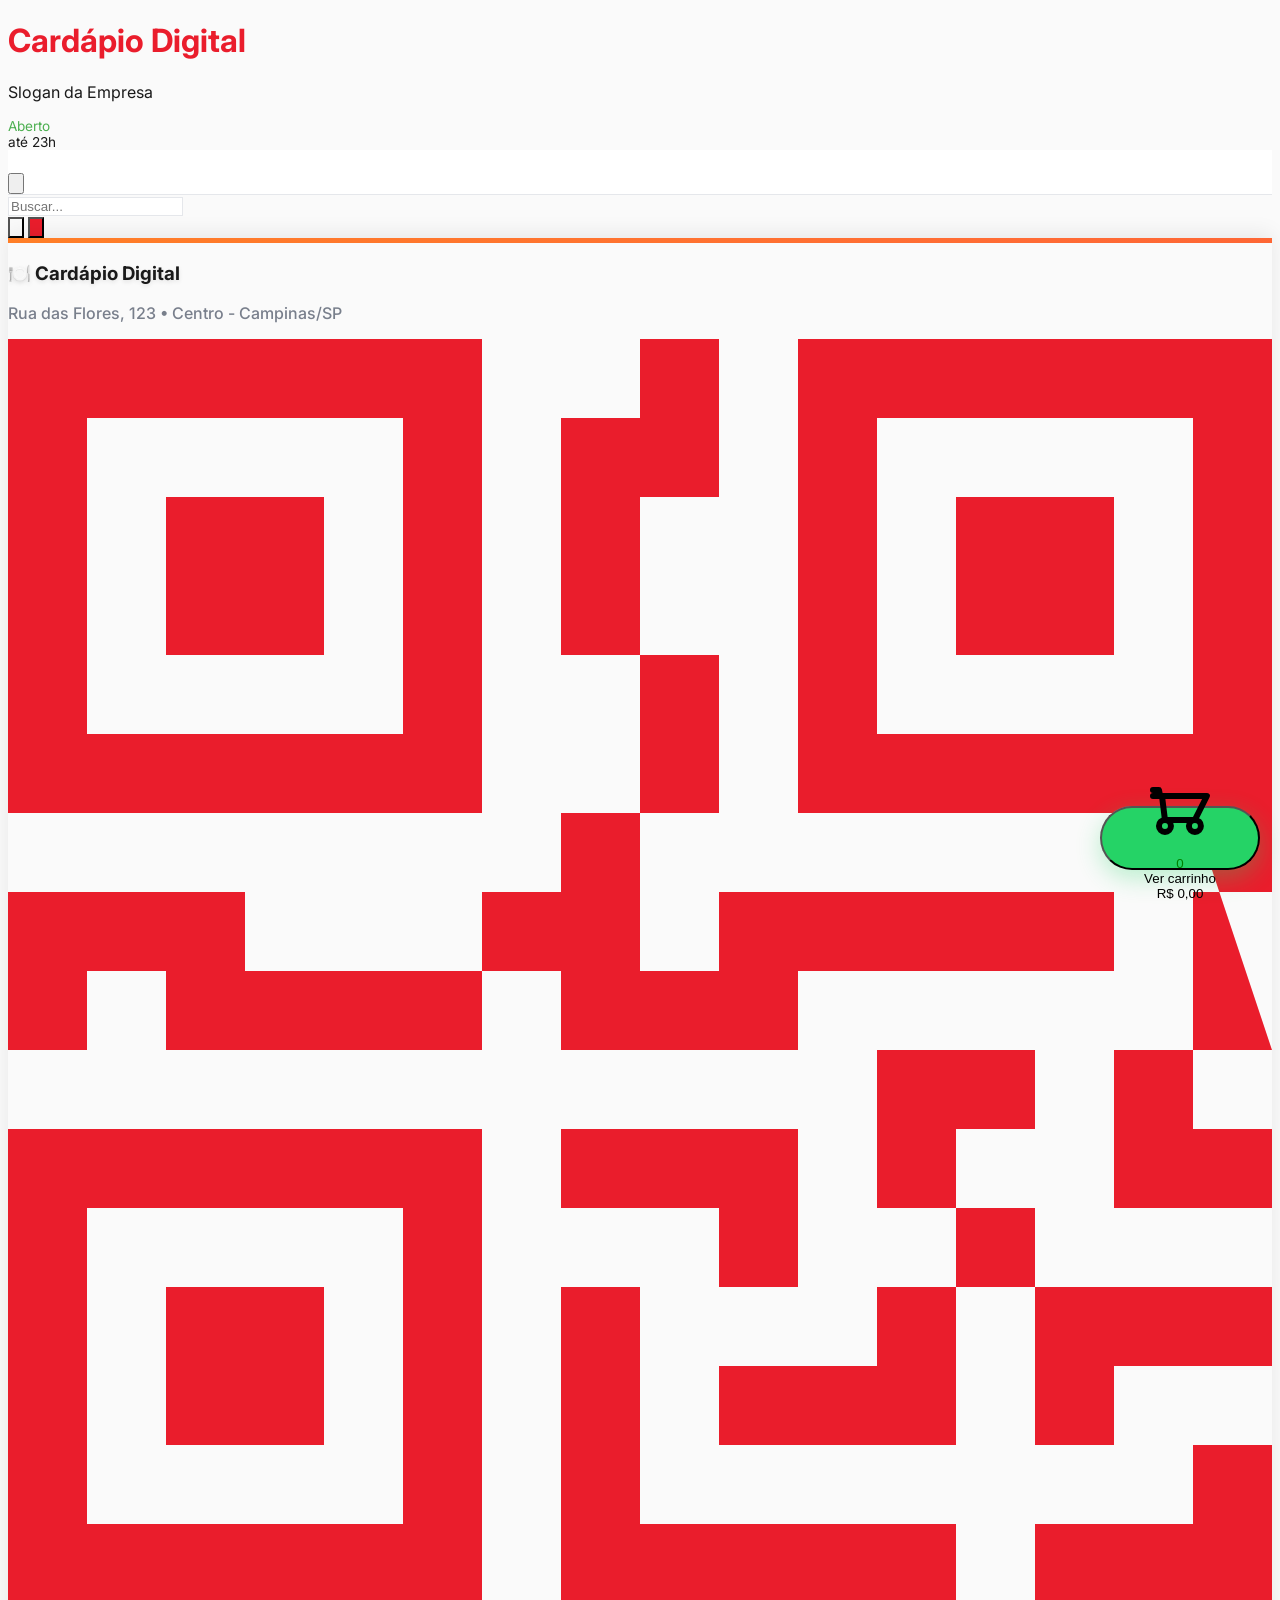
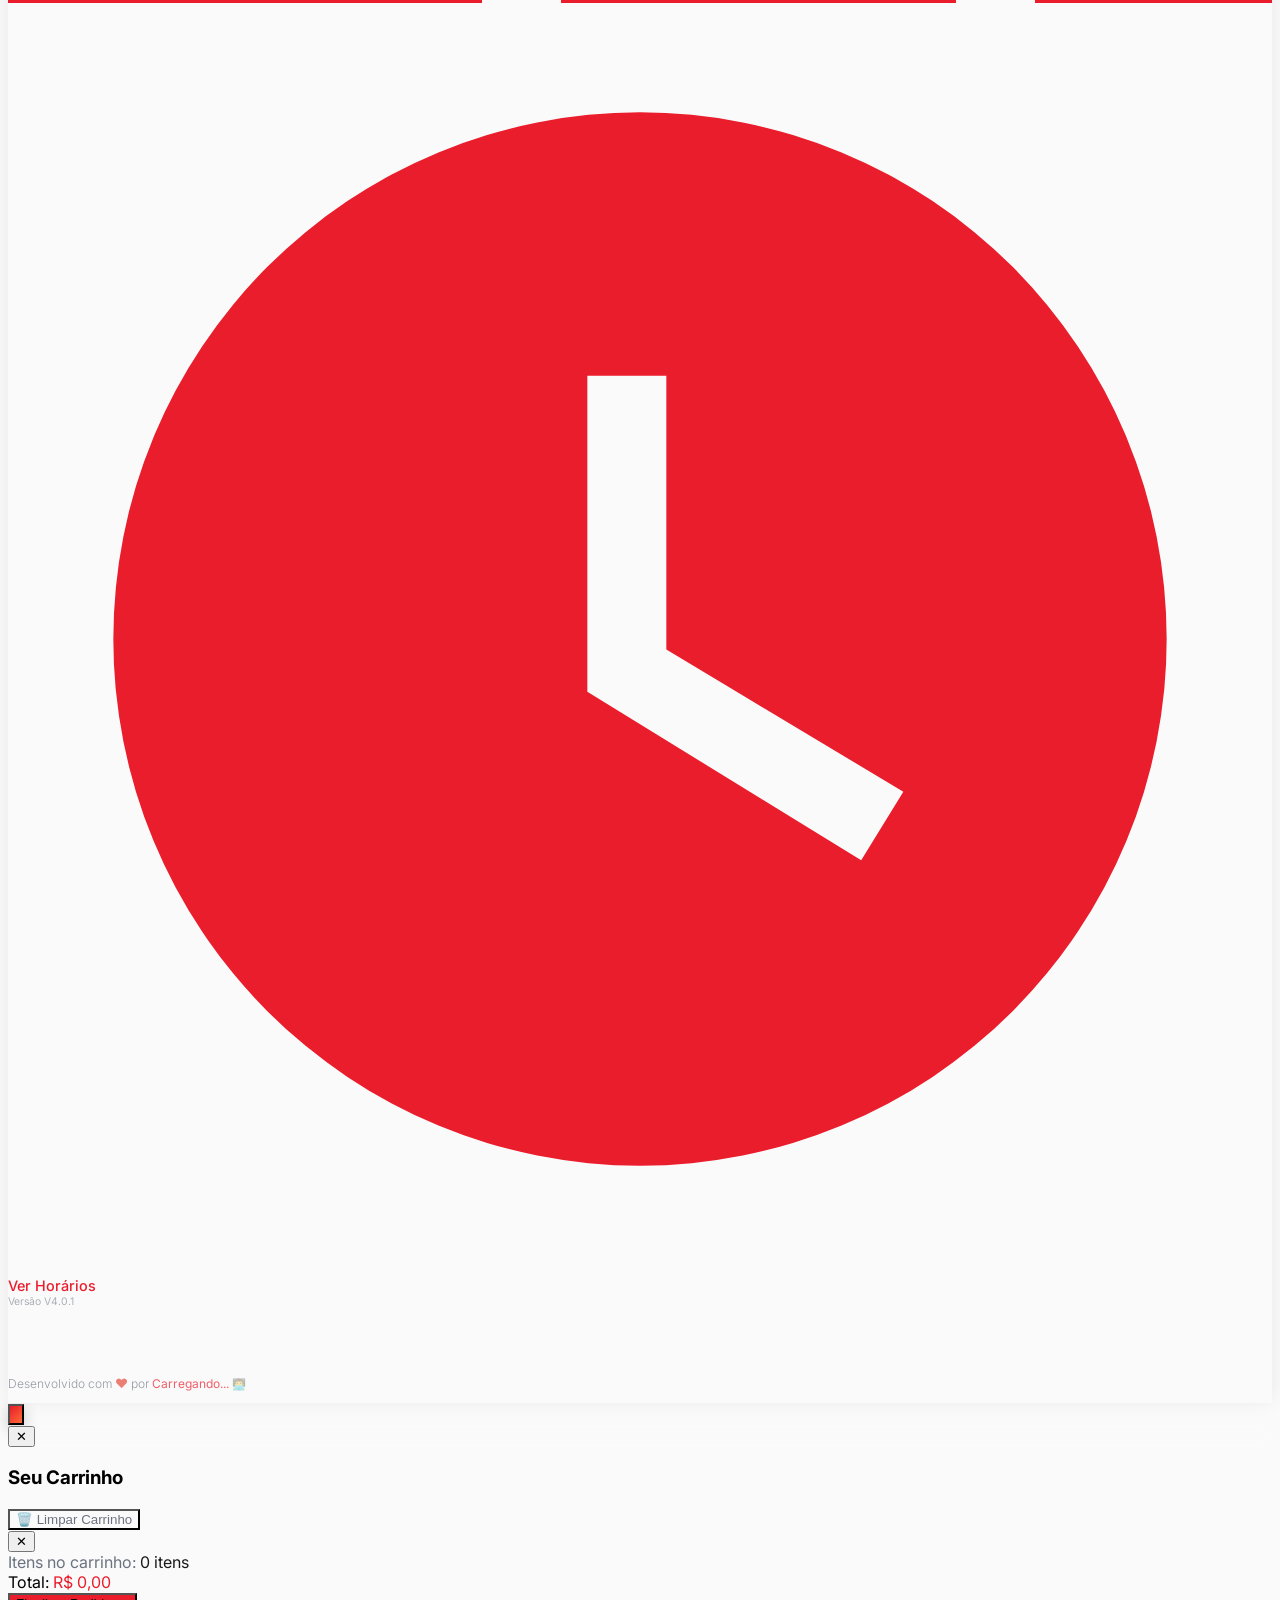
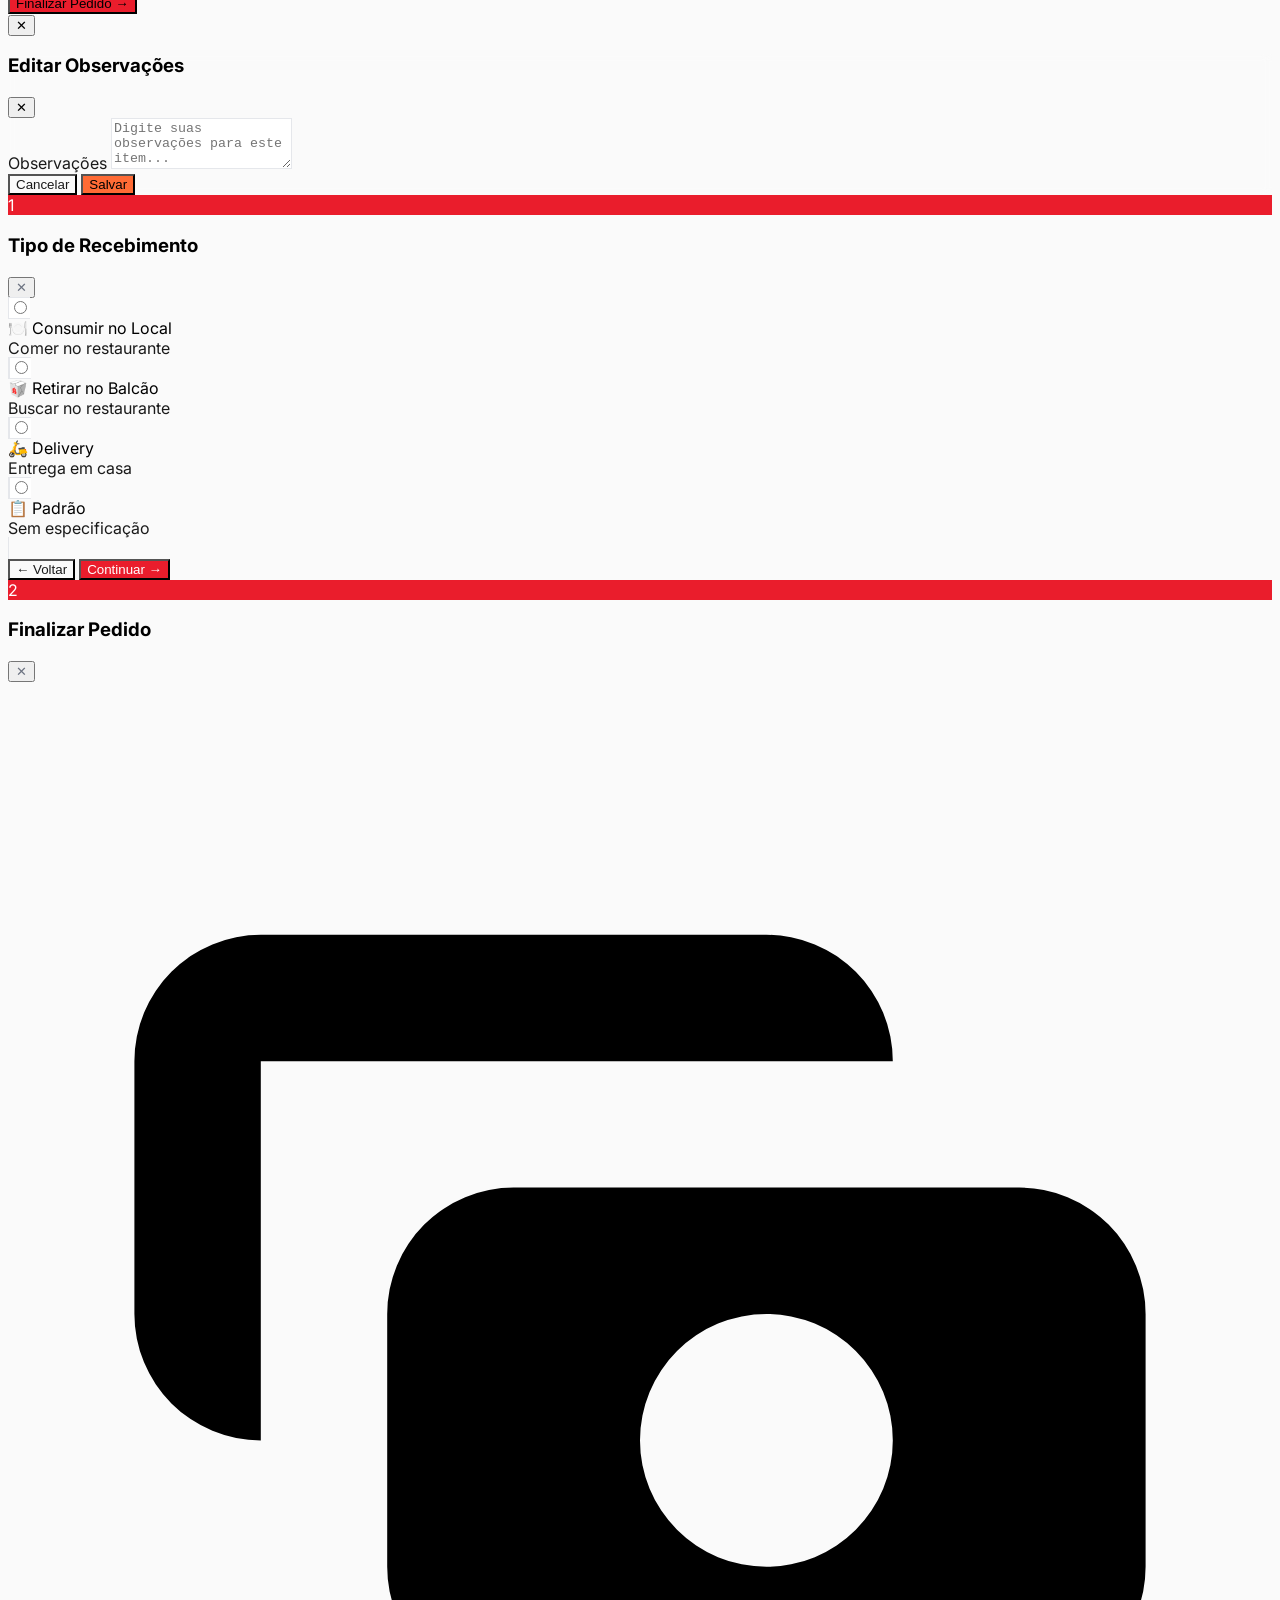
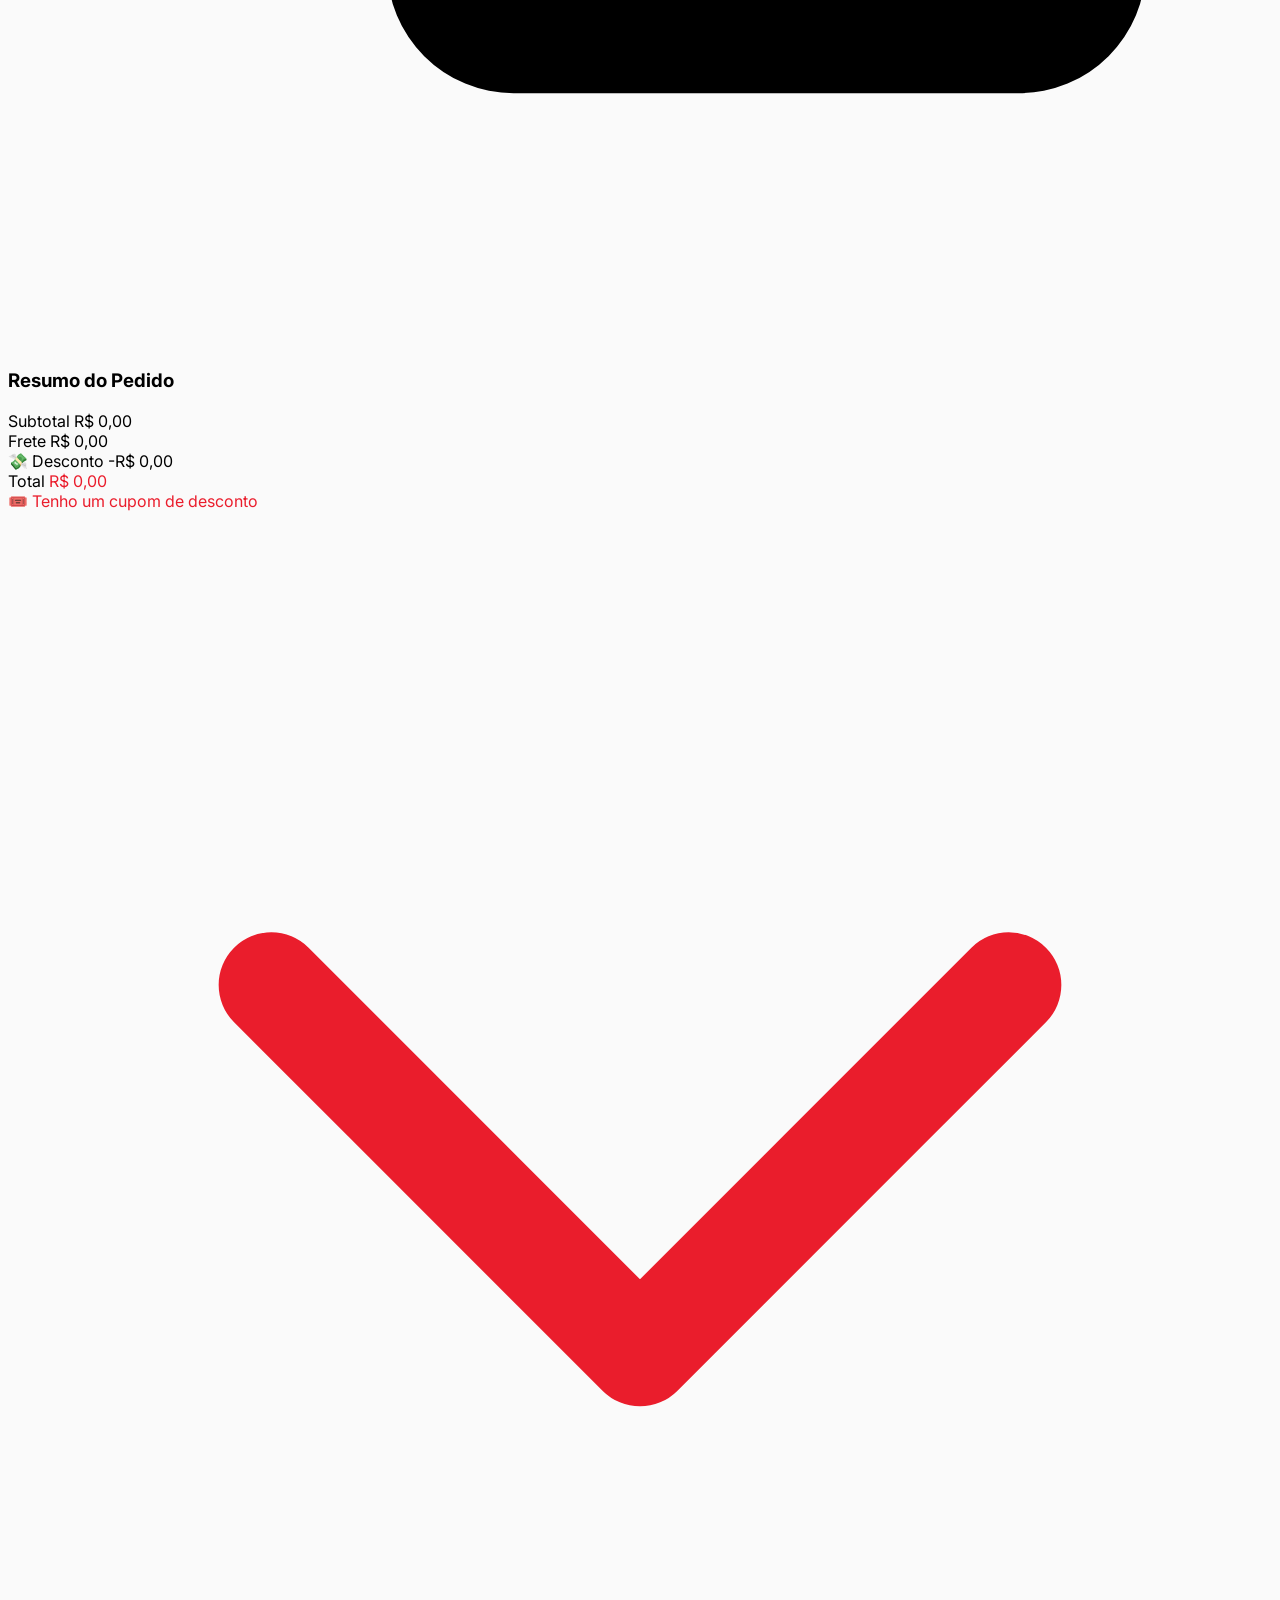
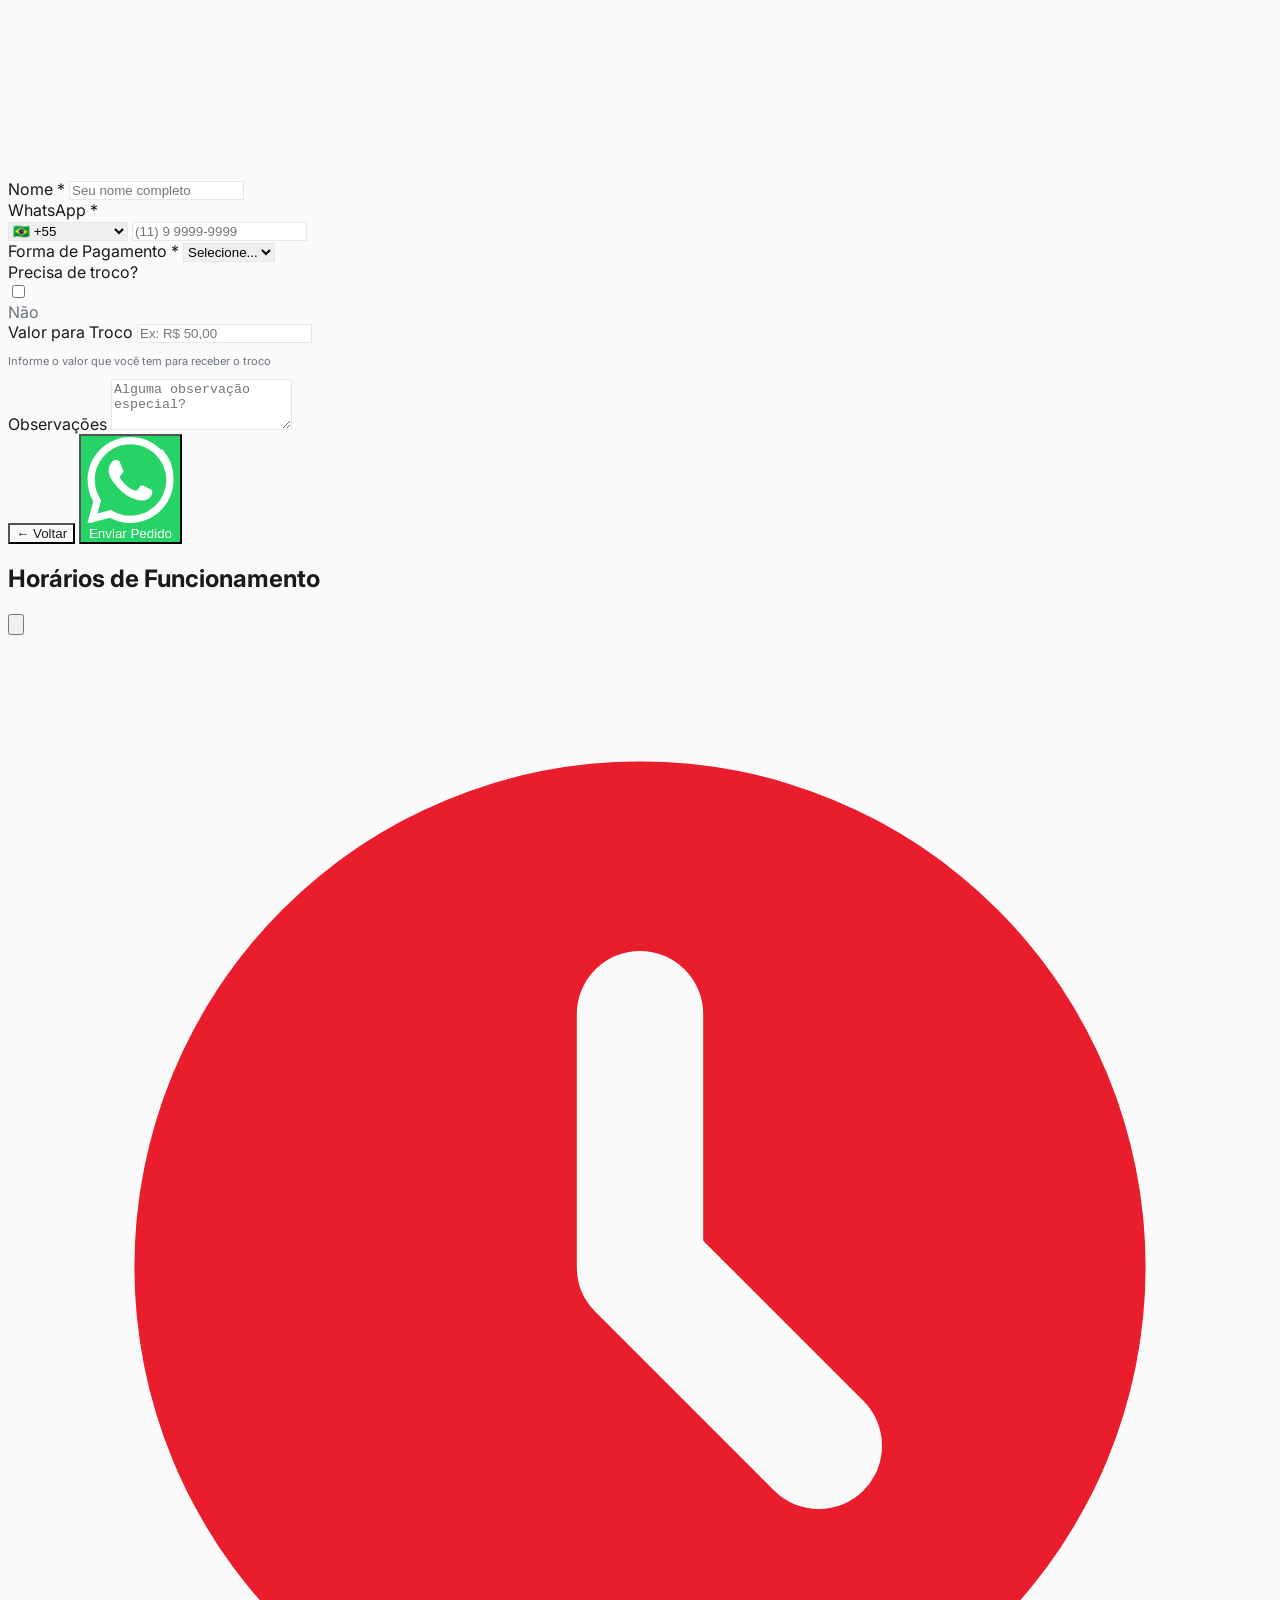
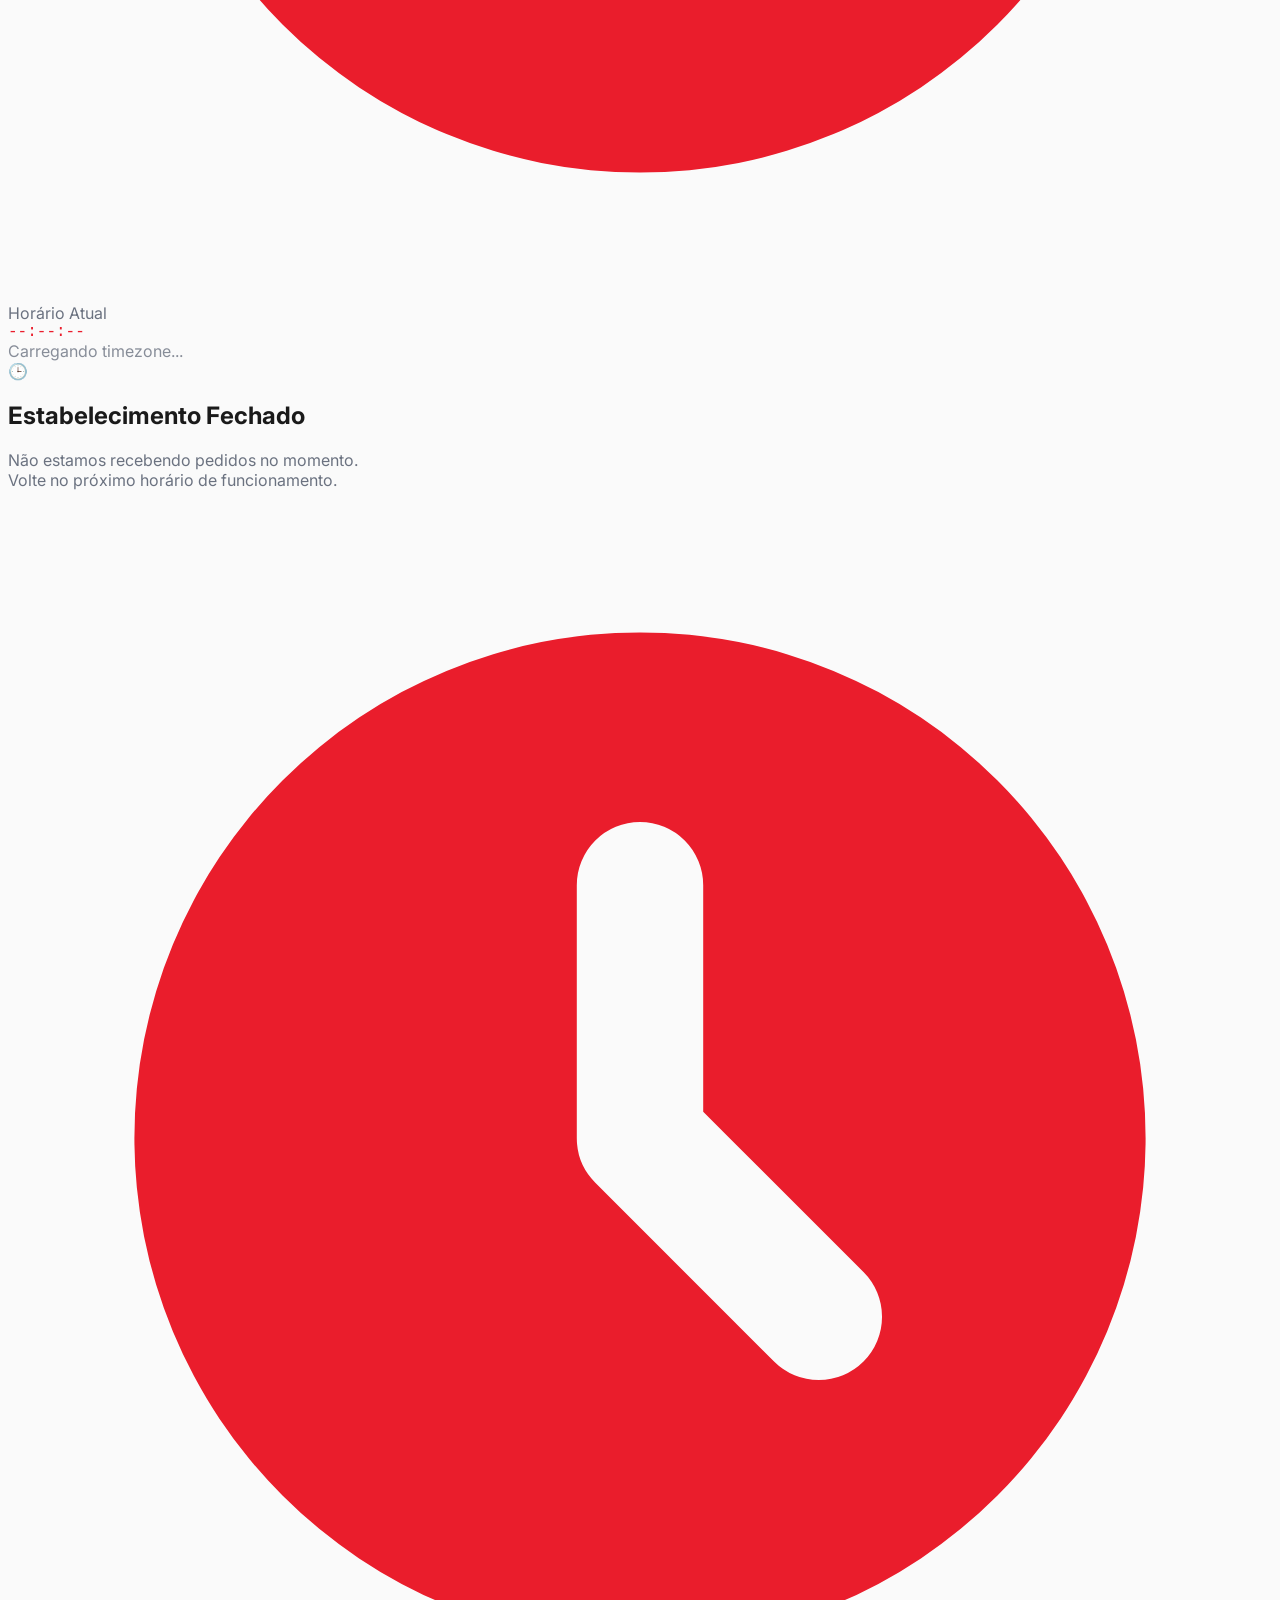
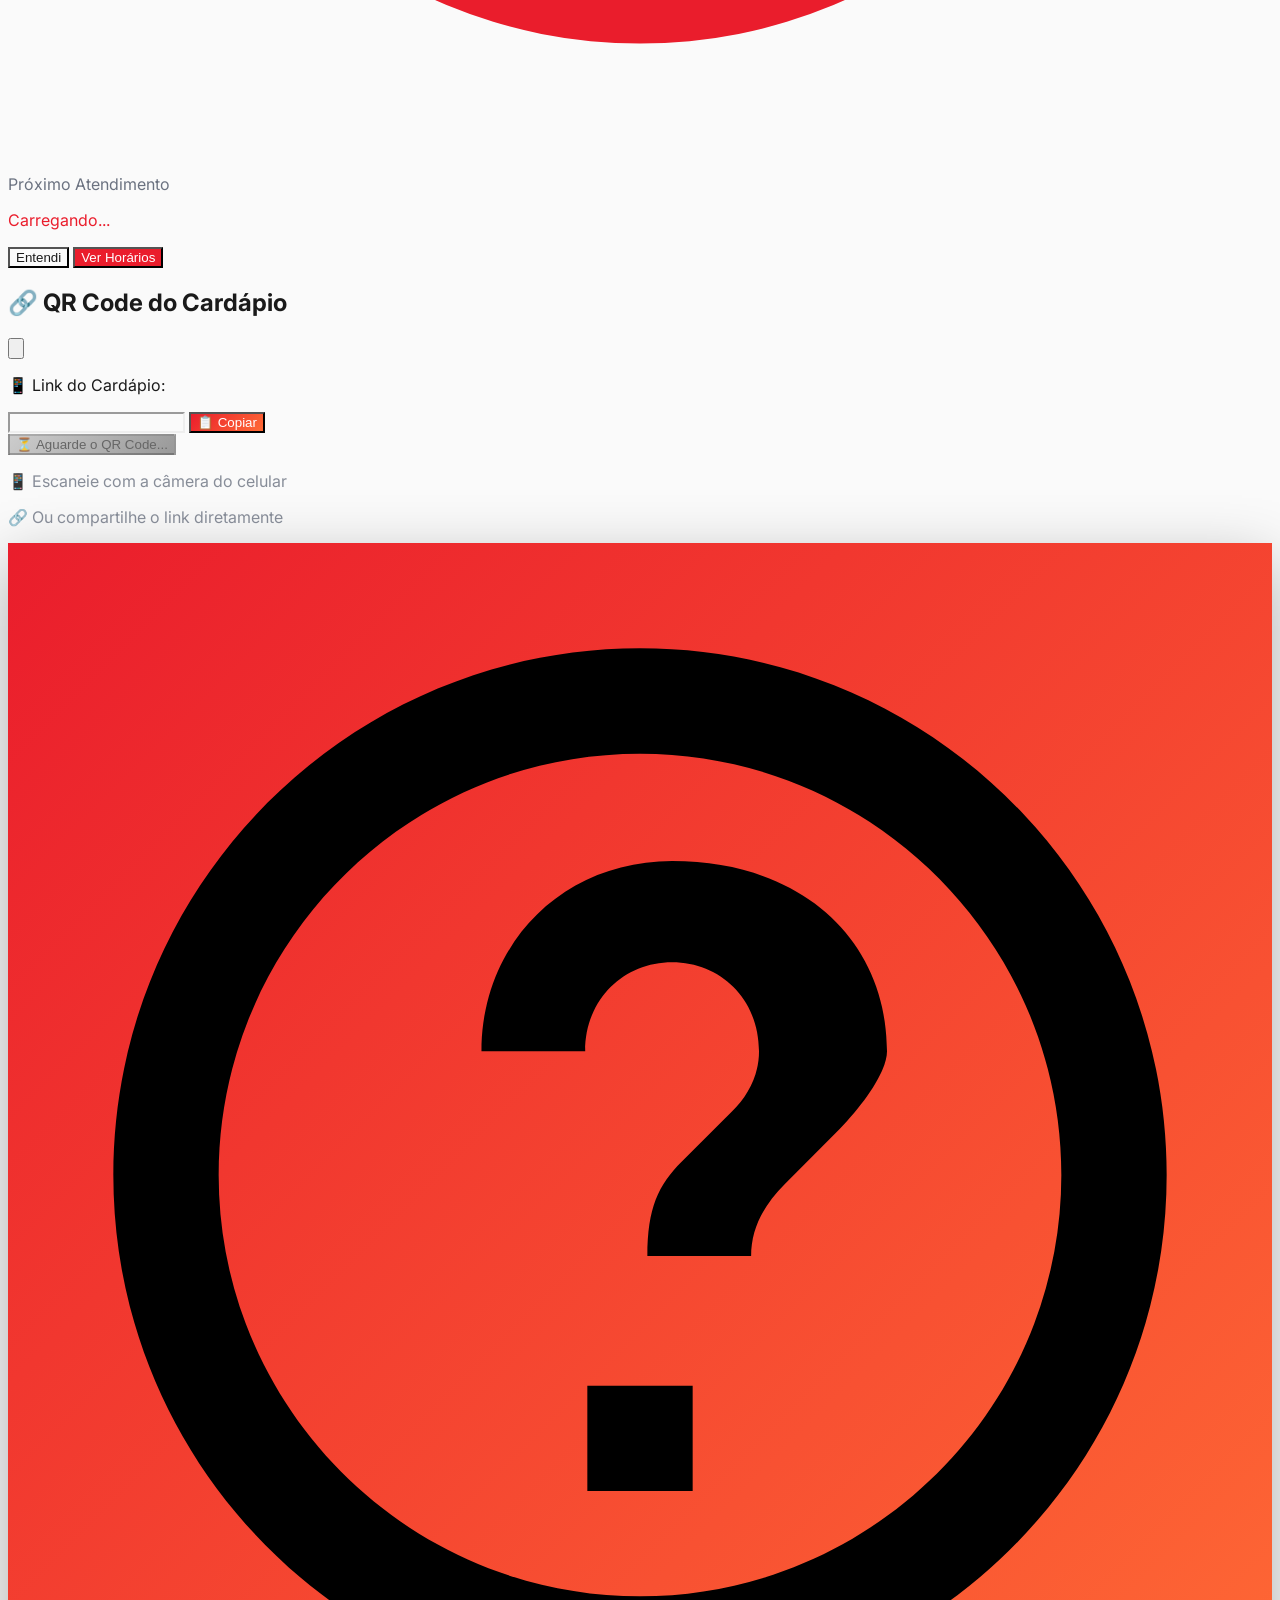
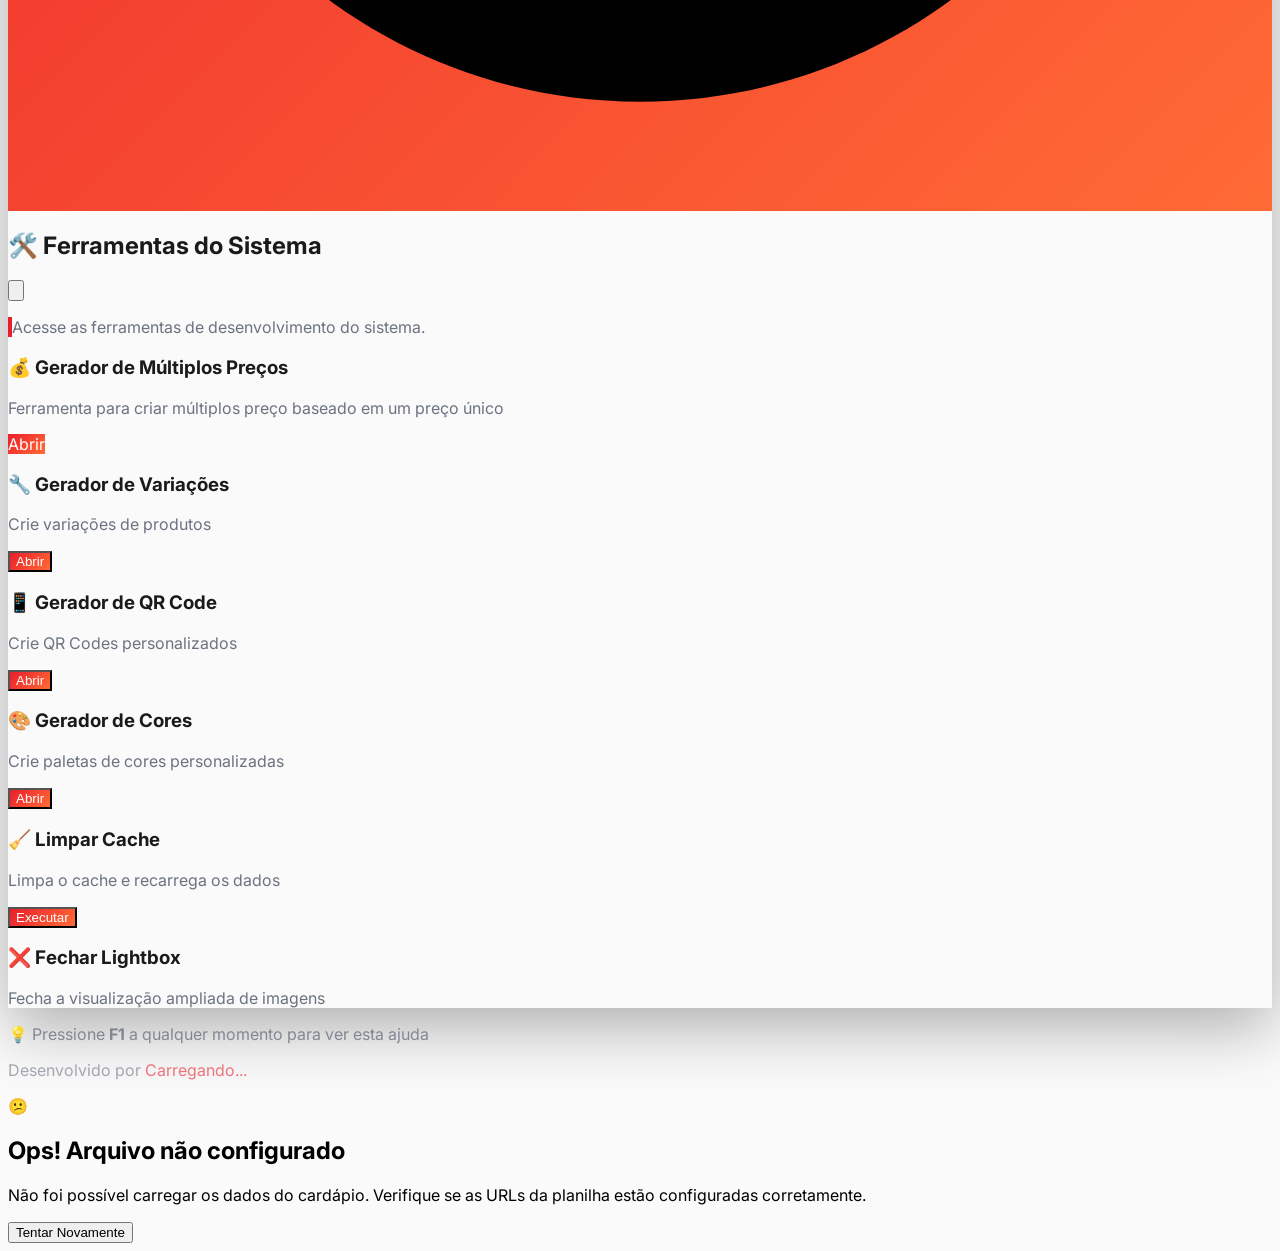
==== commit d6ec6e20: "Add order tracking feature with status tracking and progress visualization Co-authored-by: brodiemos" ====
--- a/index.html
+++ b/index.html
@@ -856,6 +856,13 @@
                    onmouseout="this.style.color='var(--cor-texto-secundario)'; this.style.textDecoration='none'">
                     Limpar cache
                 </a>-->
+            </div>
+
+            <!-- Rastreio de Pedido -->
+            <div id="footer-tracking-container" class="text-center mt-2" style="font-size: 0.85rem;">
+                <a id="footer-tracking" href="#" style="text-decoration: none; color: var(--cor-primaria); display: none;"
+                   onmouseover="this.style.textDecoration='underline'"
+                   onmouseout="this.style.textDecoration='none'">📦 Rastrear pedido</a>
             </div>
 
              <!-- Developer Credits -->
@@ -2143,6 +2150,24 @@
             } else if (footerWhatsappElement) {
                 footerWhatsappElement.style.display = 'none';
             }
+
+            // Rastreio no rodapé (link com último pedido)
+            try {
+                const trackingLink = document.getElementById('footer-tracking');
+                if (trackingLink) {
+                    if (typeof rastreioAtivo !== 'undefined' && rastreioAtivo === true) {
+                        const lastId = localStorage.getItem('last_order_id');
+                        if (lastId) {
+                            trackingLink.href = `/rastreio.html?id=${encodeURIComponent(lastId)}`;
+                            trackingLink.style.display = 'inline';
+                        } else {
+                            trackingLink.style.display = 'none';
+                        }
+                    } else {
+                        trackingLink.style.display = 'none';
+                    }
+                }
+            } catch(e) { /* silencioso */ }
             
             const footerEmailLinkElement = document.getElementById('footer-email-link');
             if (footerEmailLinkElement && contactInfo.email) {
@@ -3238,7 +3263,8 @@
             customerName: '',
             paymentMethod: '',
             changeAmount: '',
-            notes: ''
+            notes: '',
+            orderId: ''
         };
 
         // Parse variations from classificacaoAdicional
@@ -9937,7 +9963,7 @@
             }
         }
         // Send to WhatsApp or Webhook
-        function sendToWhatsApp() {
+        async function sendToWhatsApp() {
             if (cart.length === 0) return;
             
             // Get configuration data
@@ -9956,12 +9982,33 @@
                 debugLog('==============================');
             }
             
+            // Tracking integration (delivery only)
+            let generatedOrderId = null;
+            try {
+                const trackingEnabled = (typeof rastreioAtivo !== 'undefined' && rastreioAtivo === true);
+                if (trackingEnabled && orderData && orderData.deliveryType === 'delivery' && window.trackingUtils) {
+                    if (!orderData.orderId) {
+                        orderData.orderId = window.trackingUtils.generateOrderId();
+                    }
+                    generatedOrderId = orderData.orderId;
+                    try { localStorage.setItem('last_order_id', generatedOrderId); } catch(e) {}
+                    if (window.dataService && typeof window.dataService.ensureOrderInitialized === 'function') {
+                        await window.dataService.ensureOrderInitialized(generatedOrderId);
+                    }
+                }
+            } catch(trackingErr) {
+                if (typeof warnLog === 'function') warnLog('Rastreio: falha ao preparar ID', trackingErr);
+            }
+            
             // Get restaurant name and phone number from configuration
             const restaurantName = appConfig.nome_restaurante || "Cardápio Digital";
             const phoneNumber = contactInfo.whatsapp || "5519998021956";
             
             // Format the order message
-            const message = formatOrderMessage(restaurantName);
+            let message = formatOrderMessage(restaurantName);
+            if (generatedOrderId && window.trackingHooks && typeof window.trackingHooks.appendTrackingToMessage === 'function') {
+                message = window.trackingHooks.appendTrackingToMessage(message, generatedOrderId);
+            }
             if (typeof debugLog === 'function') {
                 debugLog('Formatted message:', message);
             }
@@ -10491,7 +10538,8 @@
                 tableNumber: '',
                 paymentMethod: '',
                 changeAmount: '',
-                notes: ''
+                notes: '',
+                orderId: ''
             };
             
             // 3. Reset taxa de delivery
@@ -13444,7 +13492,32 @@
 }
 </script>
 
-
+<script src="/js/dataService.js"></script>
+<script src="/js/script.js"></script>
+<script>
+// === RASTREIO - CONTROLE DE ATIVAÇÃO ===
+// Se false, o recurso não aparece nem envia ID/link no WhatsApp
+const rastreioAtivo = true; // Altere para false para desativar completamente
+
+(function(){
+	try{
+		const trackingLink = document.getElementById('footer-tracking');
+		if(!trackingLink) return;
+		if(!rastreioAtivo){
+			trackingLink.style.display = 'none';
+			return;
+		}
+		// Exibir link se houver último pedido
+		const lastId = localStorage.getItem('last_order_id');
+		if(lastId){
+			trackingLink.href = `/rastreio.html?id=${encodeURIComponent(lastId)}`;
+			trackingLink.style.display = 'inline';
+		}else{
+			trackingLink.style.display = 'none';
+		}
+	}catch(e){ /* silencioso */ }
+})();
+</script>
 
 </body>
 </html>
